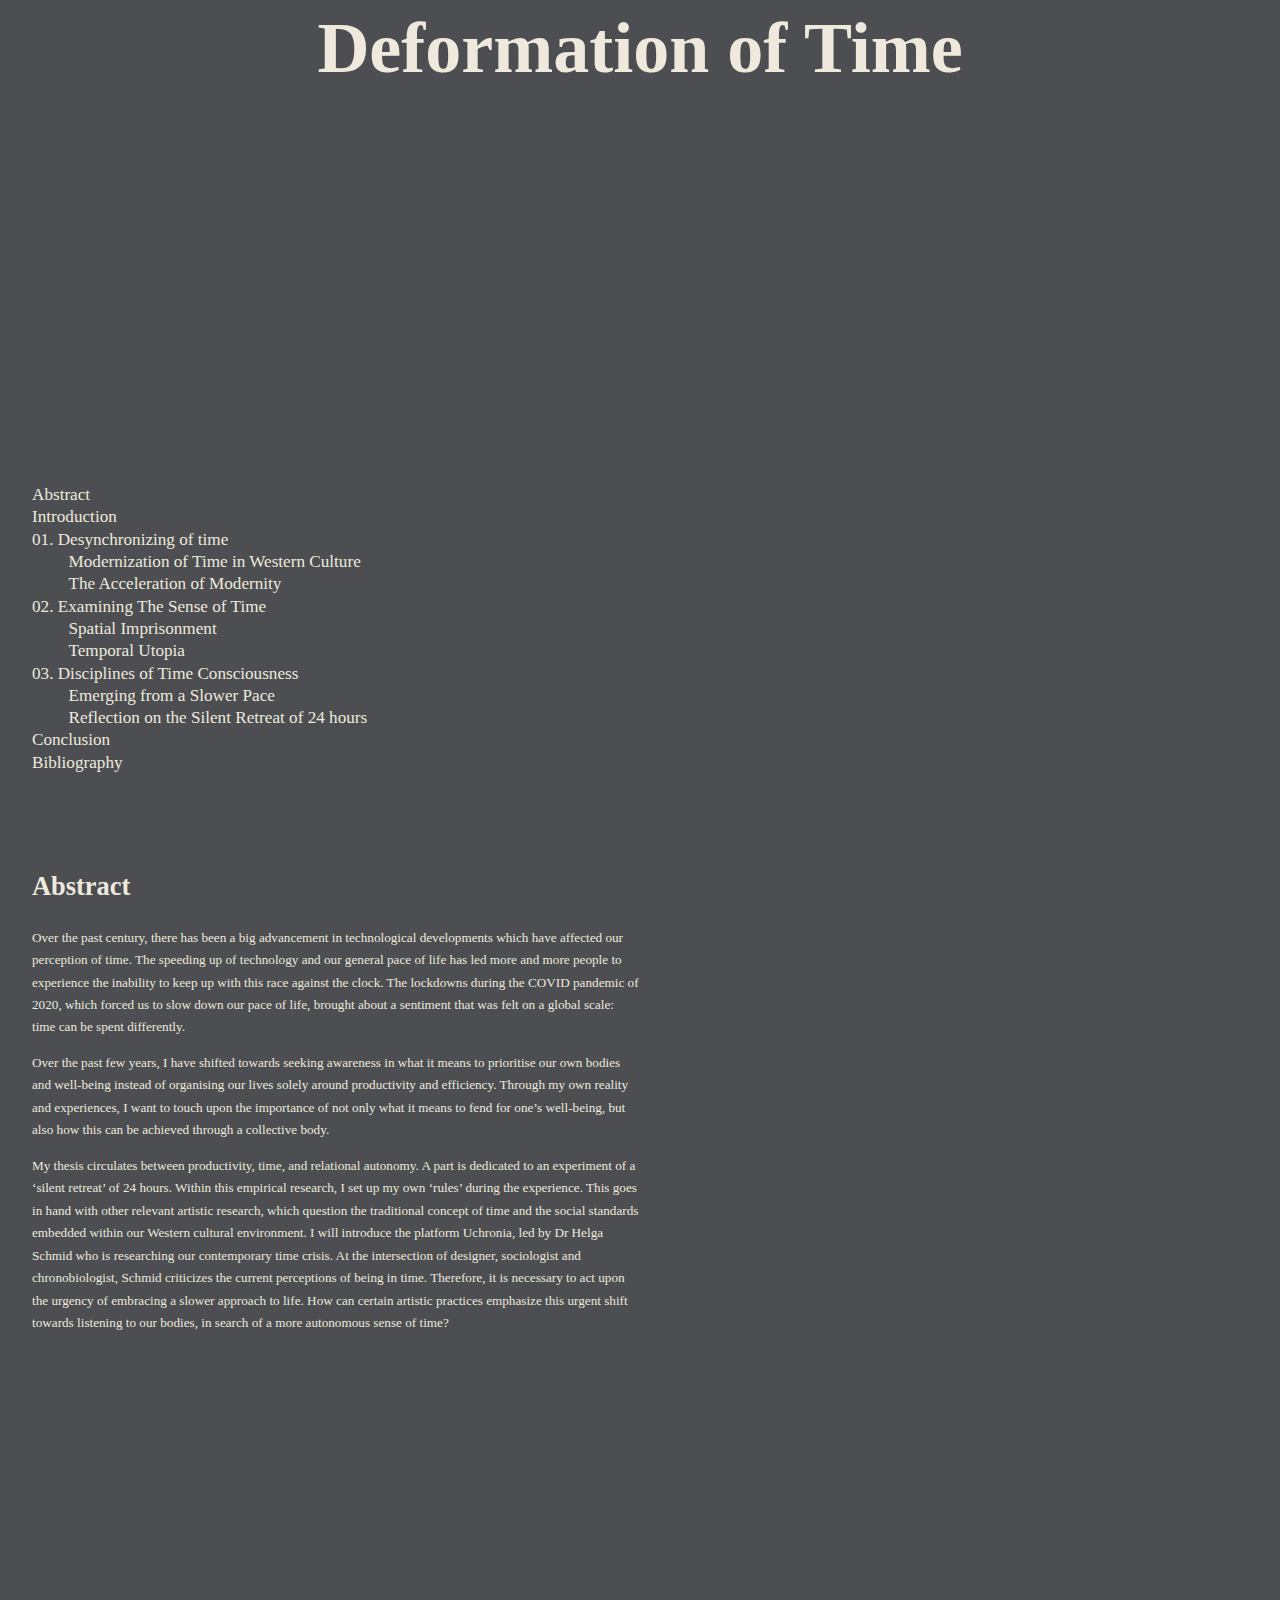
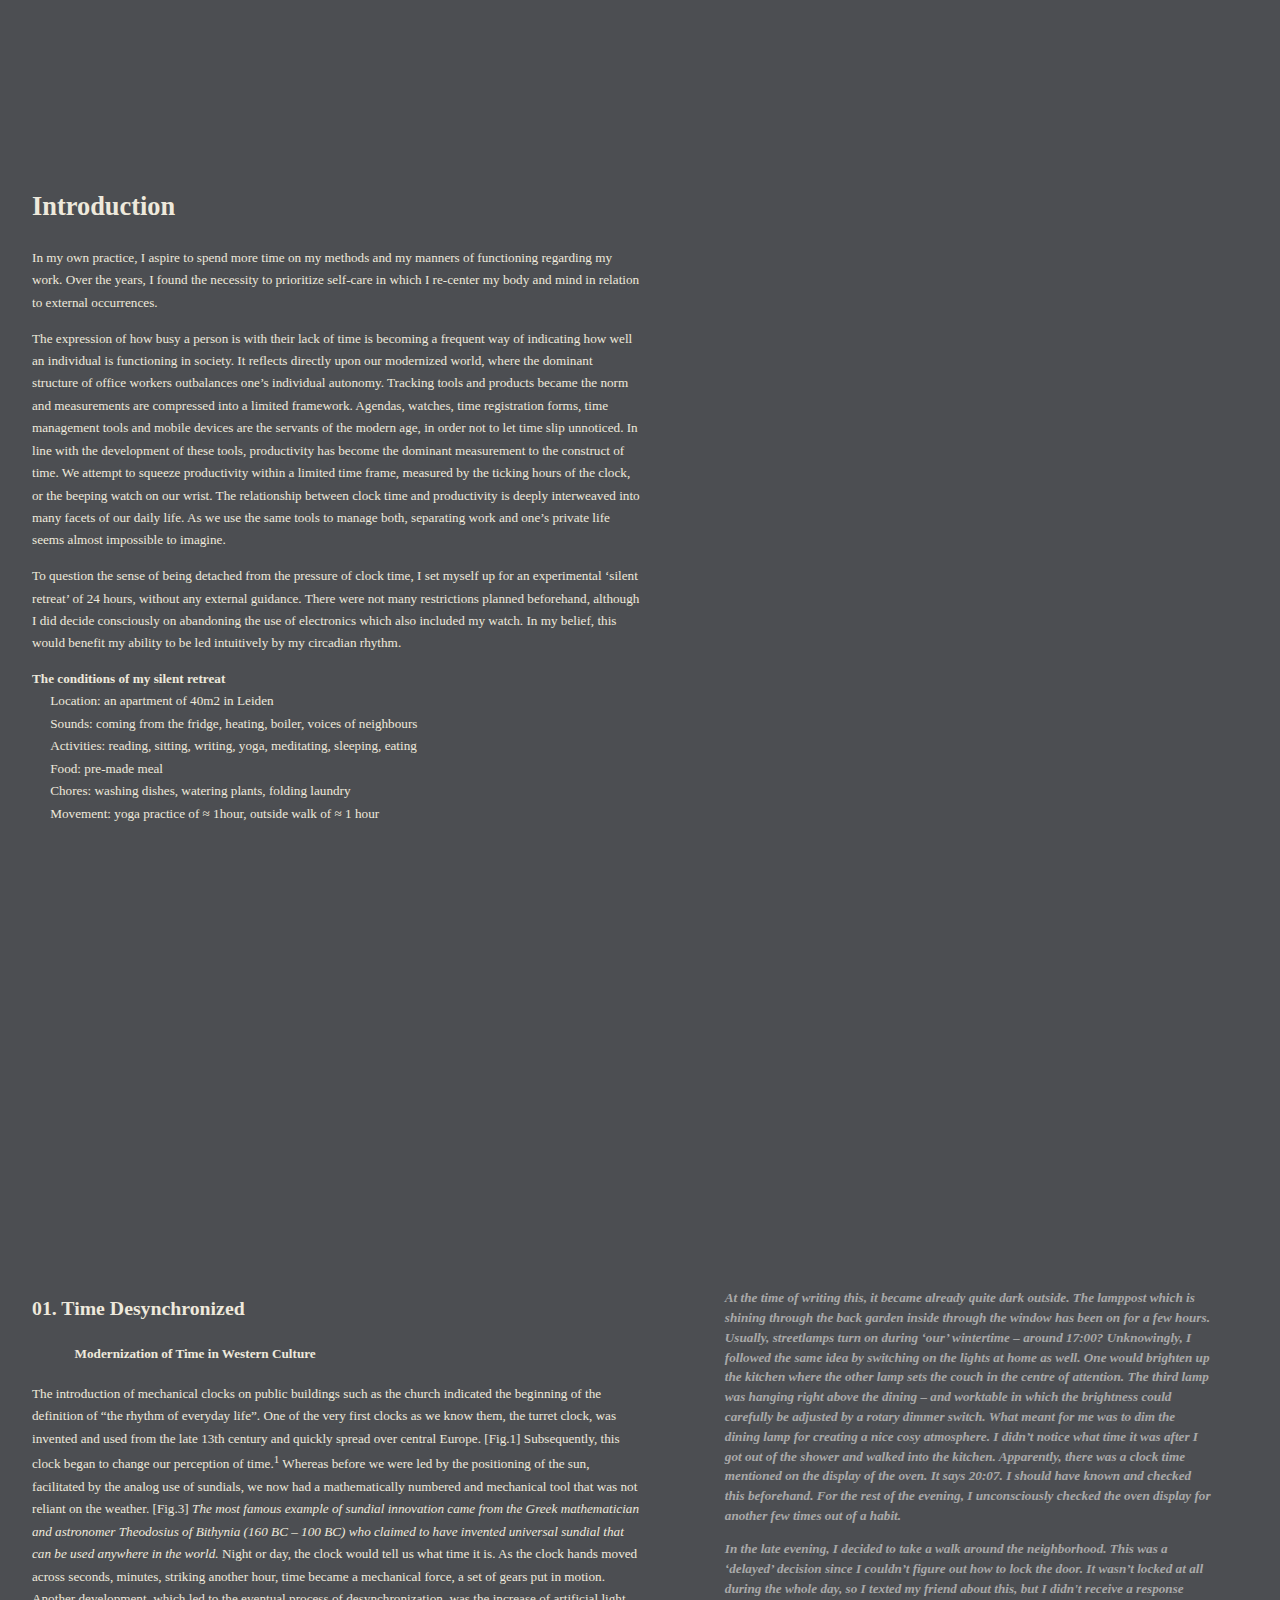
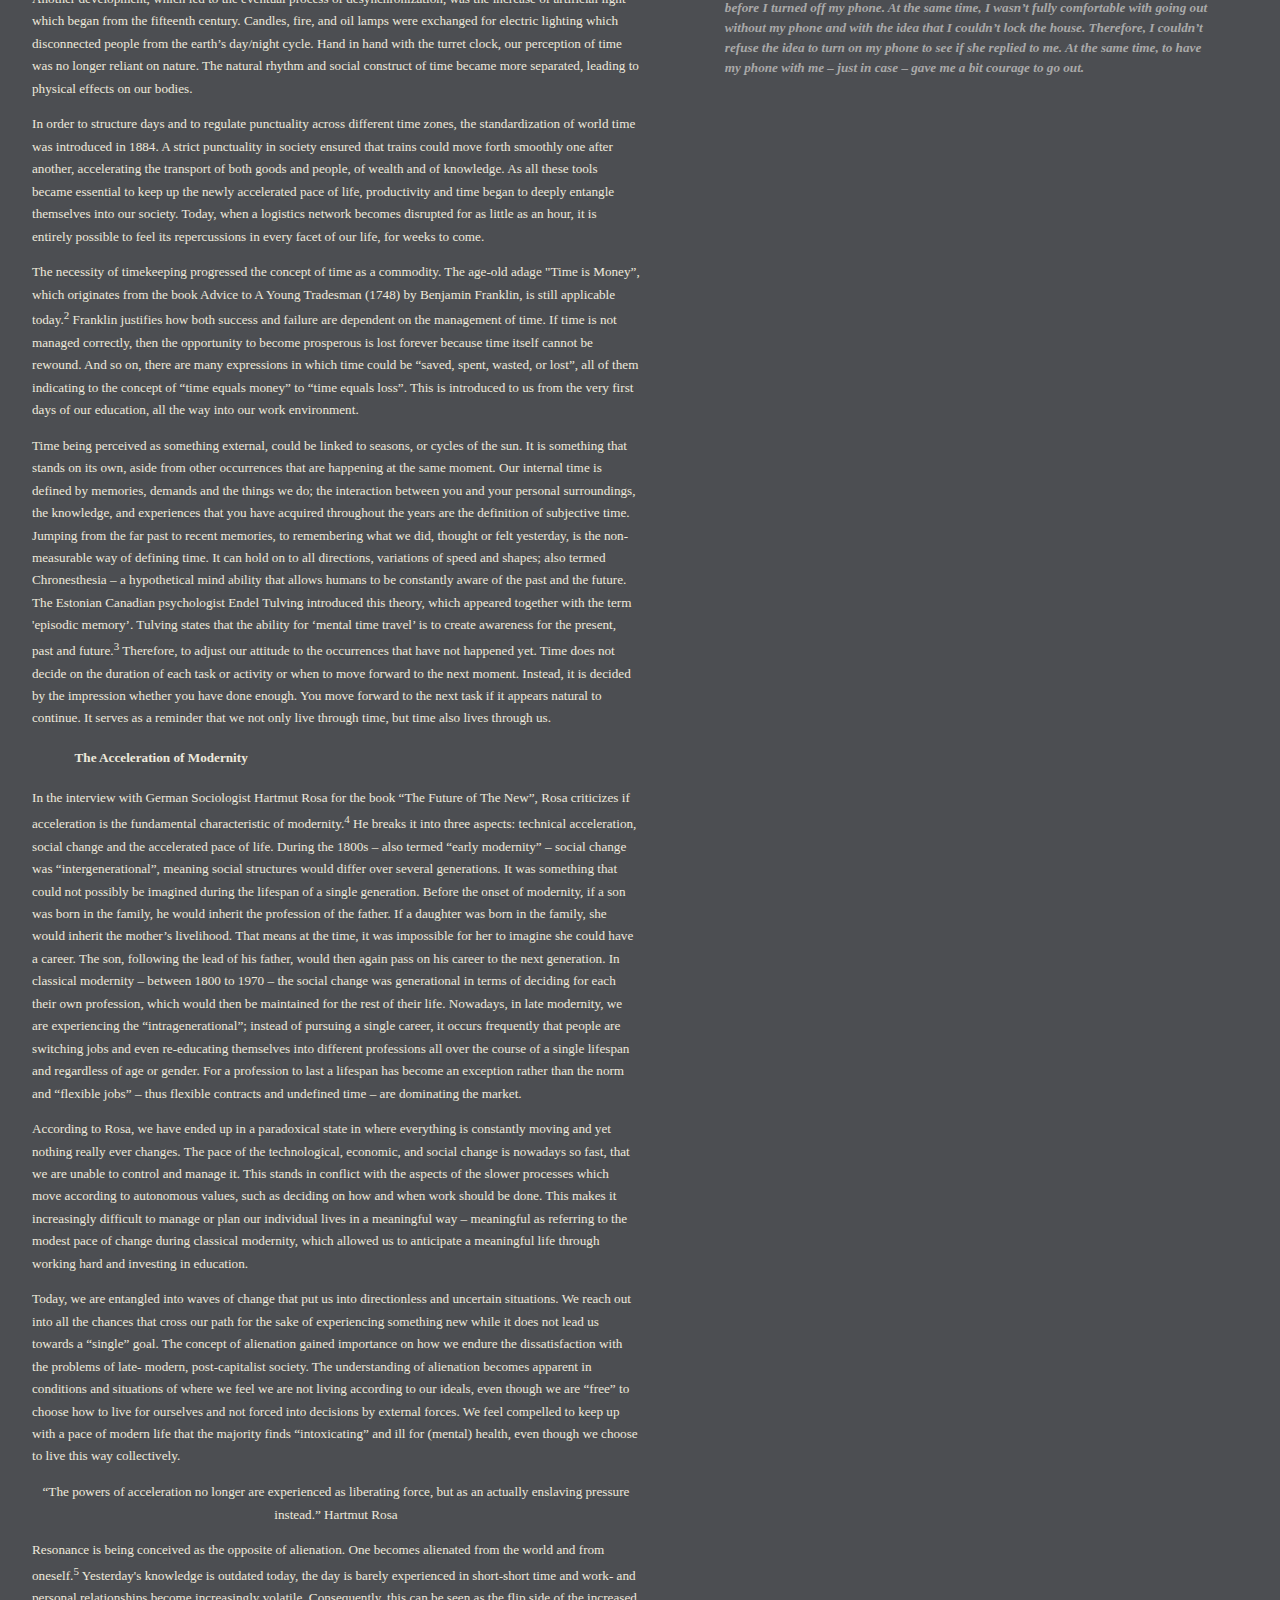
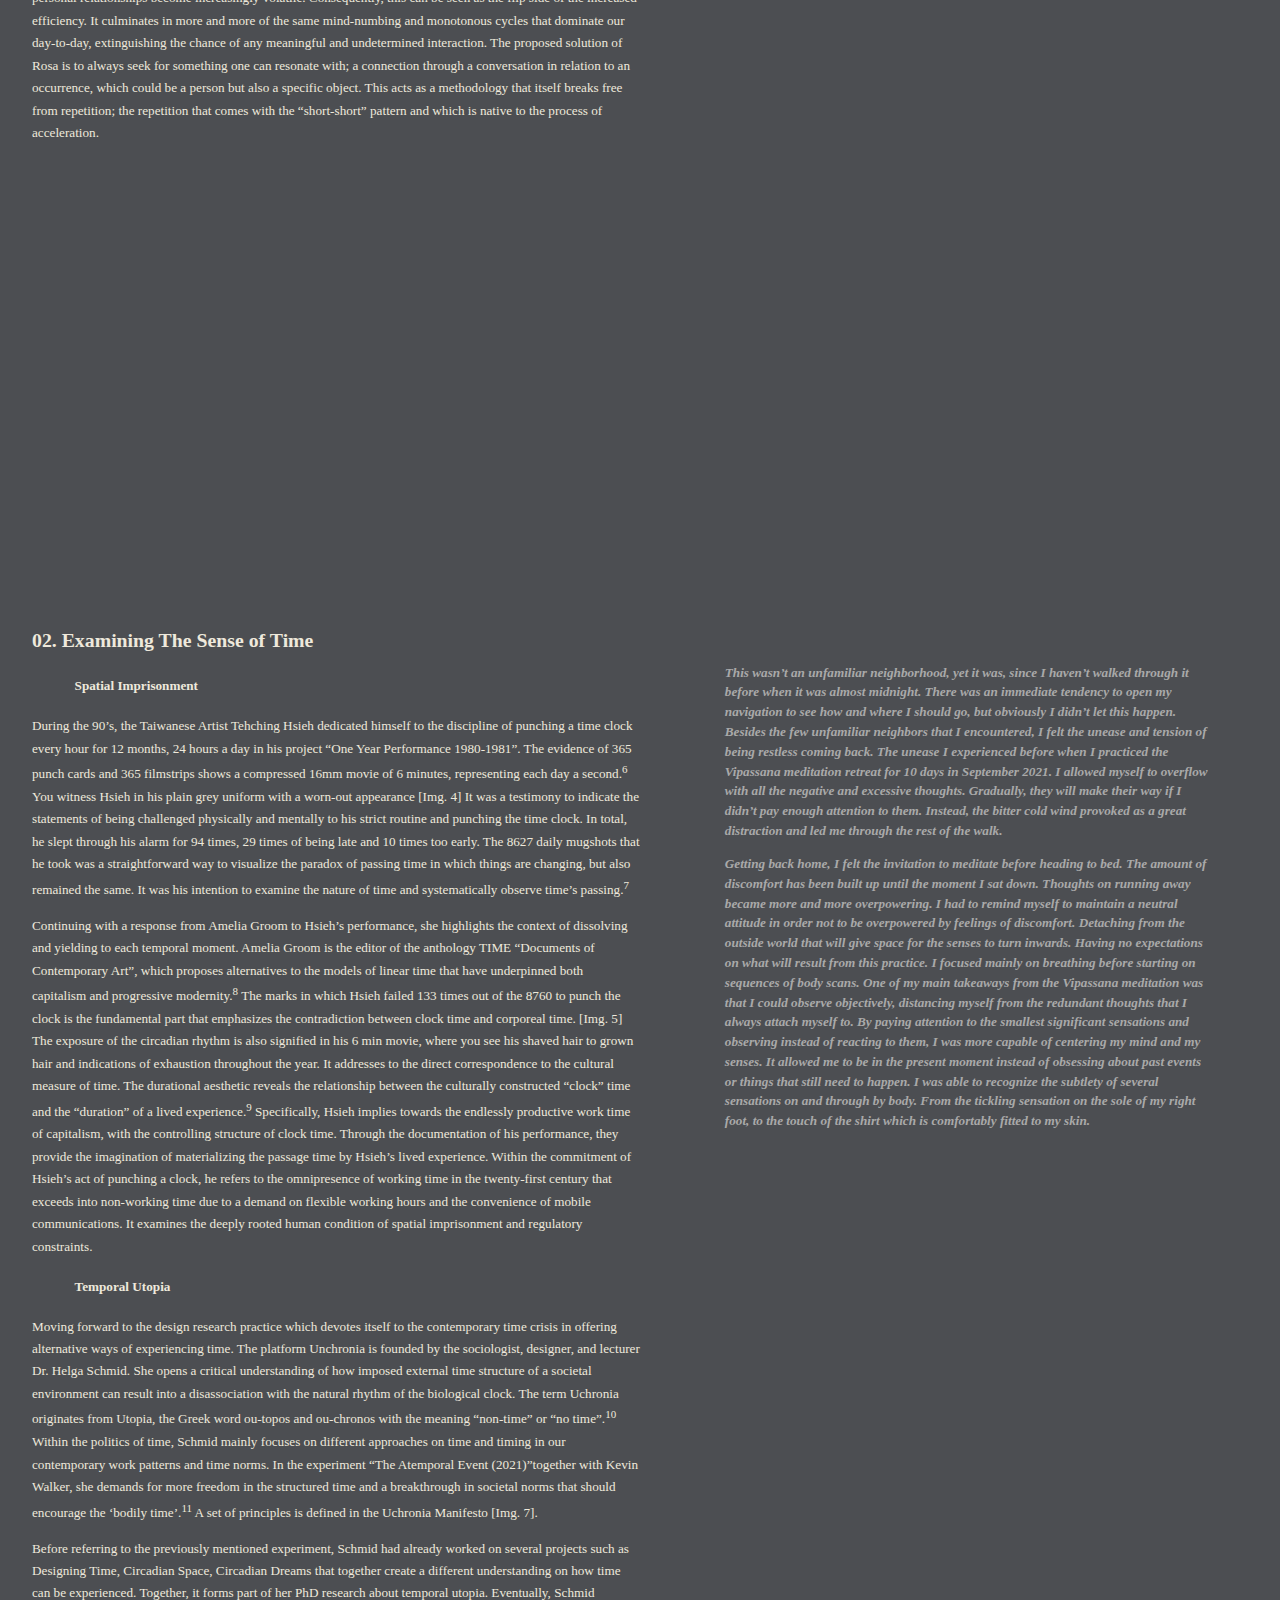
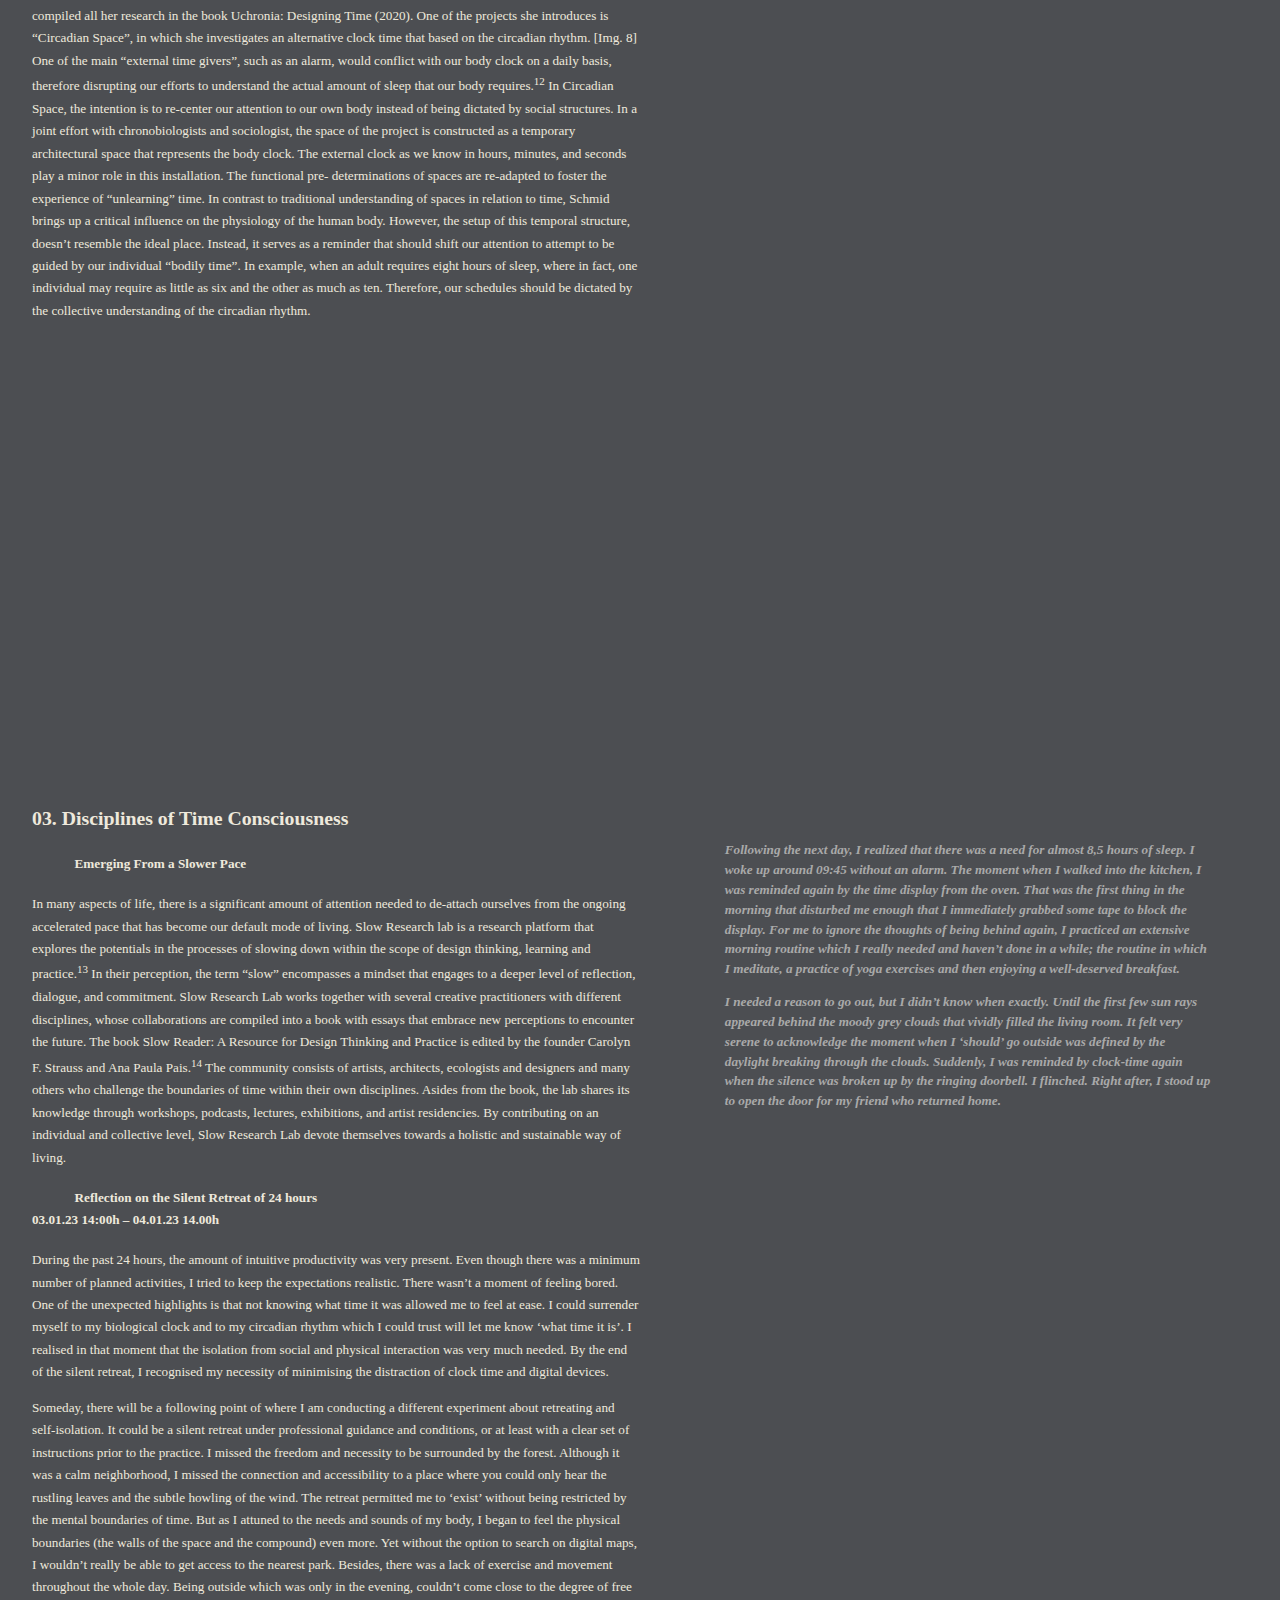
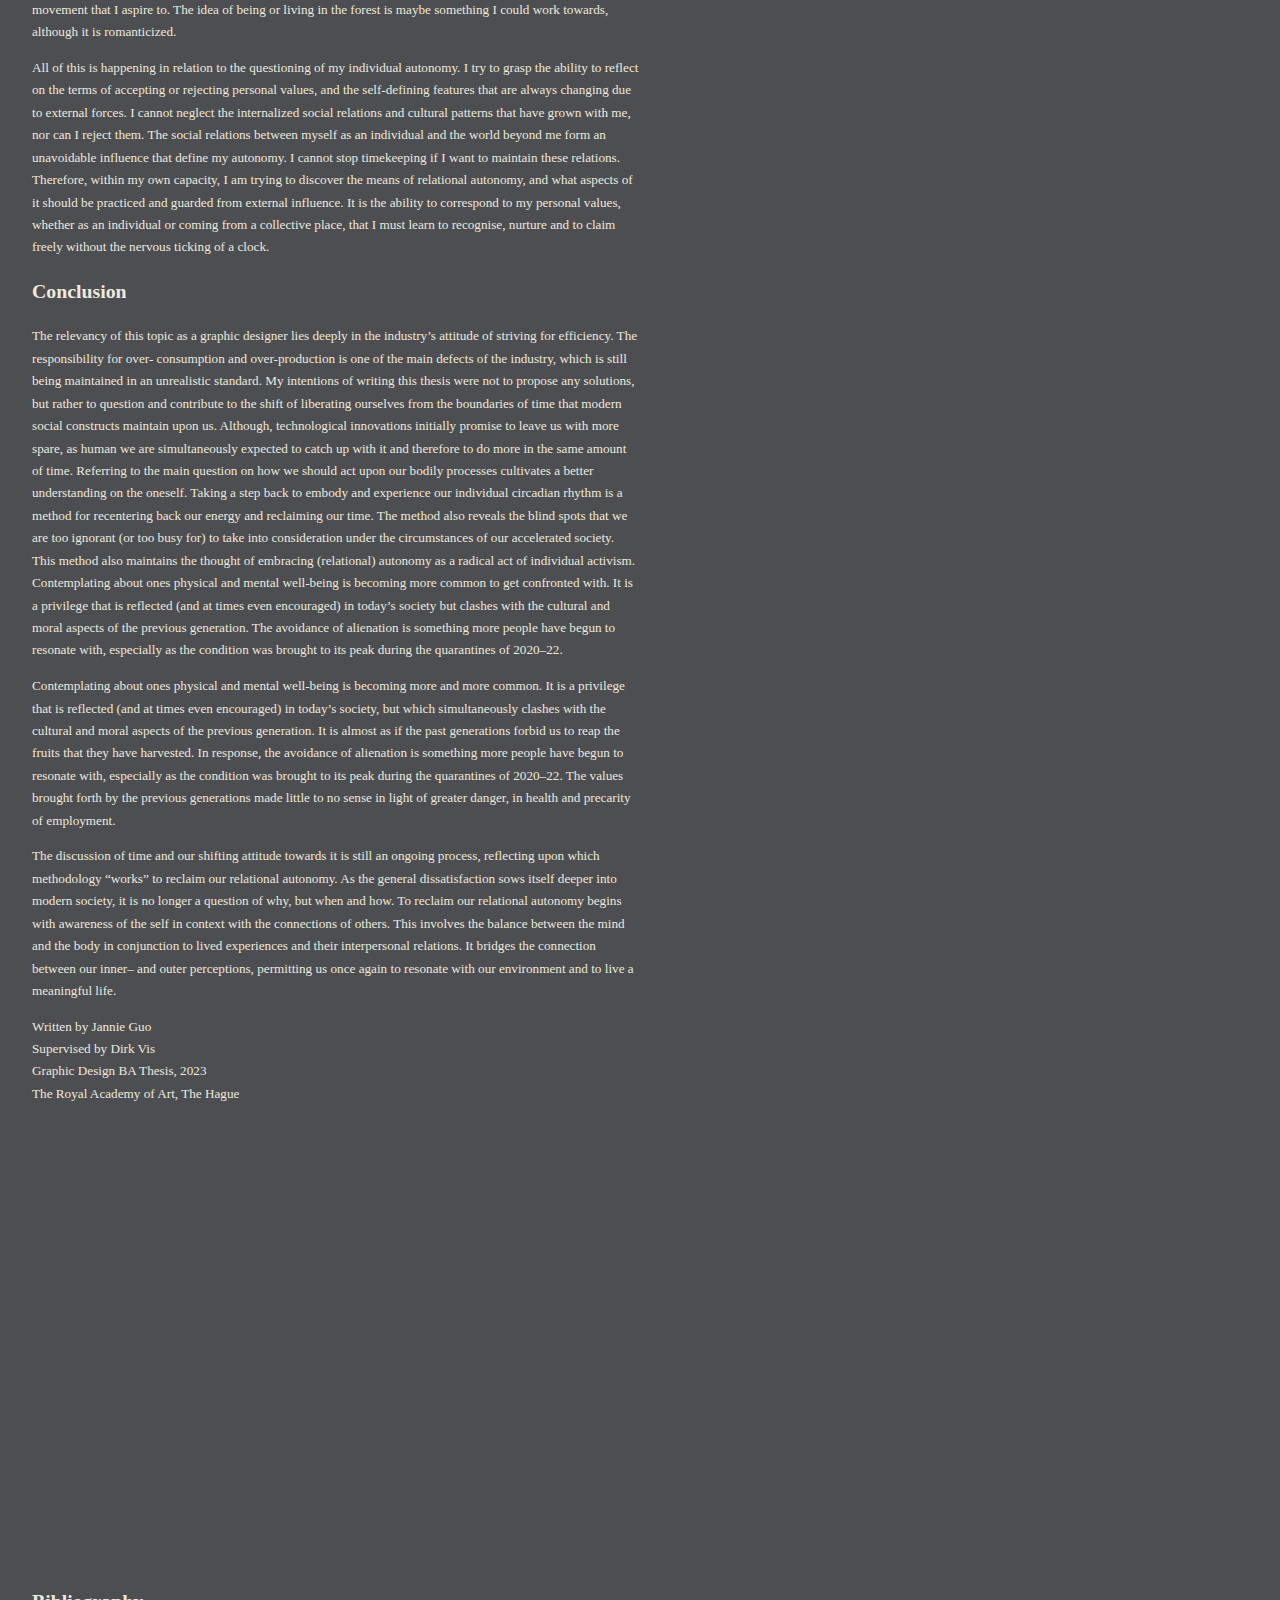
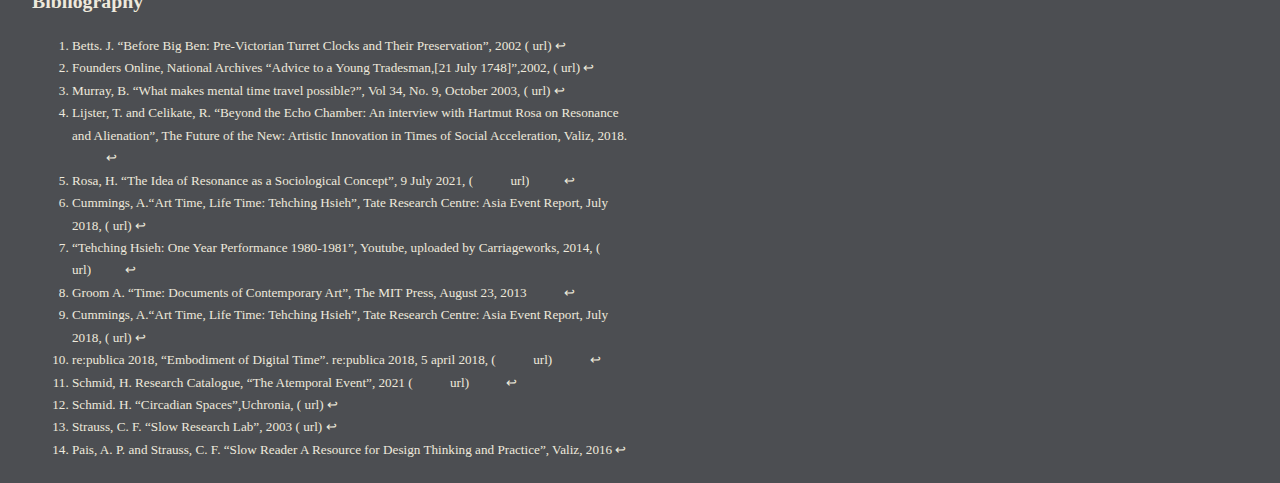
==== index.htm @ d1d06cb8 "commit" ====
<!DOCTYPE html>
<html lang="en">

<head>
	<meta charset="utf-8">
	<meta name="viewport" content="width=device-width,initial-scale=1.0">
	<link rel="icon" href="assets/images/favicon/favicon.png" sizes="32x32" />
	<title>Deformation of Time</title>
	<link rel="stylesheet" href="assets/css/normalize.css">
	<link rel="stylesheet" href="assets/css/style2.css">
	<script type="text/javascript" src="assets/js/script.js?ver=1.0" defer></script>
</head>

<body>
	<div>
		<div id="navbar" class="is-hidden closed">
			<a class="toggle"></a>
			<ul style="list-style-type:none;">
				<div id="table-of-contents">
					<div>
						<li><a href="#table-of-contents">Table of contents</a></li>
						<li><a href="#abstract">Abstract</a></li>
						<li><a href="#introduction">Introduction</a></li>
						<li><a href="#chapter-1">01. Desynchronizing of time</a></li>
						<li><a href="#chapter-2">02. Examining The Sense of Time</a></li>
						<li><a href="#chapter-3">03. Disciplines of Time Consciousness</a></li>
						<li><a href="#conclusion">Conclusion</a></li>
						<li><a href="#bibliography">Bibliography</a></li>
			</ul>
		</div>


		<div class="subsection subsection-is-main">
			<div class="title"> Deformation of Time</div>
		</div>

		<section class="section-text-block">

			<div class="subsection subsection-is-main">
				<div id="site-navigation">
					<nav>
						<ul style="list-style-type:none;">
							<div id="table-of-contents"></div>
							<li><a href="#abstract">Abstract</a></li>
							<li><a href="#introduction">Introduction</a></li>
							<li><a href="#chapter-1">01. Desynchronizing of time</a></li>
							<li><a href="#chapter-1.1">Modernization of Time in Western Culture</a></li>
							<li><a href="#chapter-1.2">The Acceleration of Modernity </a></li>
							<li><a href="#chapter-2">02. Examining The Sense of Time </a></li>
							<li><a href="#chapter-2.1">Spatial Imprisonment</a></li>
							<li><a href="#chapter-2.2">Temporal Utopia</a></li>
							<li><a href="#chapter-3">03. Disciplines of Time Consciousness</a></li>
							<li><a href="#chapter-3.1"> Emerging from a Slower Pace </a></li>
							<li><a href="#chapter-3.2">Reflection on the Silent Retreat of 24 hours </a></li>
							<li><a href="#conclusion">Conclusion</a></li>
							<li><a href="#bibliography">Bibliography</a></li>
						</ul>
					</nav>
				</div>

				<h1 id="abstract">Abstract</h1>
				<p> Over the past century, there has been a big advancement in technological developments which have
					affected our perception of time.
					The speeding up of technology and our general pace of life has led more and more people to
					experience the inability to keep up with this race against the clock.
					The lockdowns during the COVID pandemic of 2020, which forced us to slow down our pace of life,
					brought about a sentiment that was felt on a global scale: time can be spent differently.
				</p>

				<p> Over the past few years, I have shifted towards seeking awareness in what it means to prioritise our
					own bodies and well-being instead of organising our lives solely around productivity and efficiency.
					Through my own reality and experiences, I want to touch upon the importance of not only what it
					means to fend for one’s well-being, but also how this can be achieved through a collective body.
				</p>
				<p> My thesis circulates between productivity, time, and relational autonomy. A part is dedicated to an
					experiment of a ‘silent retreat’ of 24 hours. Within this empirical research, I set up my own
					‘rules’ during the experience.
					This goes in hand with other relevant artistic research, which question the traditional concept of
					time and the social standards embedded within our Western cultural environment. I will introduce the
					platform Uchronia, led by Dr Helga Schmid
					who is researching our contemporary time crisis. At the intersection of designer, sociologist and
					chronobiologist, Schmid criticizes the current perceptions of being in time. Therefore, it is
					necessary to act upon the urgency of embracing a slower approach to life.
					How can certain artistic practices emphasize this urgent shift towards listening to our bodies, in
					search of a more autonomous sense of time?
				</p>

				<h1 id="introduction" style="margin-top:50vh">Introduction</h1>
				<p> In my own practice, I aspire to spend more time on my methods and my manners of functioning
					regarding my work.
					Over the years, I found the necessity to prioritize self-care in which I re-center my body and mind
					in relation to external occurrences.
				</p>
				<p> The expression of how busy a person is with their lack of time is becoming a frequent way of
					indicating how well an individual is functioning in society.
					It reflects directly upon our modernized world, where the dominant structure of office workers
					outbalances one’s individual autonomy.
					Tracking tools and products became the norm and measurements are compressed into a limited
					framework. Agendas, watches, time registration forms, time management tools and mobile devices are
					the servants of the modern age, in order not to let time slip unnoticed.
					In line with the development of these tools, productivity has become the dominant measurement to the
					construct of time.
					We attempt to squeeze productivity within a limited time frame, measured by the ticking hours of the
					clock, or the beeping watch on our wrist.
					The relationship between clock time and productivity is deeply interweaved into many facets of our
					daily life. As we use the same tools to manage both, separating work and one’s private life seems
					almost
					impossible to imagine.
				</p>
				<p> To question the sense of being detached from the pressure of clock time, I set myself up for an
					experimental ‘silent retreat’ of 24 hours, without any external guidance.
					There were not many restrictions planned beforehand, although I did decide consciously on abandoning
					the use of electronics which also included my watch.
					In my belief, this would benefit my ability to be led intuitively by my circadian rhythm.
				</p>

				<div id="conditions"> The conditions of my silent retreat</div>
				<ul id="conditions2" style="list-style-type:none;">
					<li>Location: an apartment of 40m2 in Leiden</li>
					<li>Sounds: coming from the fridge, heating, boiler, voices of neighbours</li>
					<li>Activities: reading, sitting, writing, yoga, meditating, sleeping, eating</li>
					<li>Food: pre-made meal</li>
					<li>Chores: washing dishes, watering plants, folding laundry</li>
					<li>Movement: yoga practice of ≈ 1hour, outside walk of ≈ 1 hour </li>
				</ul style>
			</div>
	</div>
	</section>
	<section class="section-text-block order">

		<div class="subsection subsection-is-main">
			<h2 id="chapter-1">01. Time Desynchronized </h2>
			<h4 id="chapter-1.1">Modernization of Time in Western Culture</h4>
			<p>
				The introduction of mechanical clocks on public buildings such as the church
				indicated the beginning of the definition of “the rhythm of everyday life”.
				One of the very first clocks as we know them, the turret clock, was invented
				and used from the late 13th century and quickly spread over central Europe.

				<a class="to-modal-image" data-link-id="image-01" href="assets/images/image-3.jpg"
					title="Image 01">[Fig.1]</a>


				</span>Subsequently, this clock began to change our perception of time.<sup class="footnote"><a
						id="fnref-1" href="#fn-1">1</a></sup>
				Whereas before we were led by the positioning of the sun, facilitated by the
				analog use of sundials, we now had a mathematically numbered and
				mechanical tool that was not reliant on the weather.<span class="image-btn-wrapper">
					<a class="link" href="#" onclick="showImage('image-3', event)">[Fig.3]</a>
					<img id="image-3" src="assets/images/image-3.jpg" style="display:none; margin-left: 0;"
						class="image-position">
					<span class="subtext" style="font-style:italic">The most famous example of sundial innovation
						came from the Greek mathematician and astronomer Theodosius of Bithynia (160 BC – 100 BC)
						who claimed to have invented universal sundial that can be used anywhere in the
						world.</span>
				</span>Night or day, the clock
				would tell us what time it is. As the clock hands moved across seconds,
				minutes, striking another hour, time became a mechanical force, a set of
				gears put in motion. Another development, which led to the eventual process
				of desynchronization, was the increase of artificial light which began from
				the fifteenth century. Candles, fire, and oil lamps were exchanged for
				electric lighting which disconnected people from the earth’s day/night
				cycle. Hand in hand with the turret clock, our perception of time was no
				longer reliant on nature. The natural rhythm and social construct of time
				became more separated, leading to physical effects on our bodies.
			</p>

			<div data-target-id="image-01" class="modal-image is-hidden">

				<figure>

					<img src="assets/images/image-1.png" width="100%" height="auto">

					<figcaption>
						<p>[Image 01] Adam and Eve before the Tree of Knowledge (The History of the First Parents of
							Man). 1604, engraving, 27.5 x 19.7 cm. Courtesy Centraal Museum, Utrecht.</p>
					</figcaption>

				</figure>

			</div>
			<p>
				In order to structure days and to regulate punctuality across different
				time zones, the standardization of world time was introduced in 1884. A
				strict punctuality in society ensured that trains could move forth smoothly
				one after another, accelerating the transport of both goods and people, of
				wealth and of knowledge. As all these tools became essential to keep up the
				newly accelerated pace of life, productivity and time began to deeply
				entangle themselves into our society. Today, when a logistics network
				becomes disrupted for as little as an hour, it is entirely possible to feel
				its repercussions in every facet of our life, for weeks to come.
			</p>
			<p>
				The necessity of timekeeping progressed the concept of time as a
				commodity. The age-old adage "Time is Money”, which originates from the book
				Advice to A Young Tradesman (1748) by Benjamin Franklin, is still applicable
				today.<sup class="footnote"><a id="fnref-2" href="#fn-">2</a></sup>
				Franklin justifies how both success and failure are dependent on the
				management of time. If time is not managed correctly, then the opportunity
				to become prosperous is lost forever because time itself cannot be rewound.
				And so on, there are many expressions in which time could be “saved, spent,
				wasted, or lost”, all of them indicating to the concept of “time equals
				money” to “time equals loss”. This is introduced to us from the very first
				days of our education, all the way into our work environment.
			</p>
			<p>
				Time being perceived as something external, could be linked to seasons,
				or cycles of the sun. It is something that stands on its own, aside from
				other occurrences that are happening at the same moment. Our internal time
				is defined by memories, demands and the things we do; the interaction
				between you and your personal surroundings, the knowledge, and experiences
				that you have acquired throughout the years are the definition of subjective
				time. Jumping from the far past to recent memories, to remembering what we
				did, thought or felt yesterday, is the non-measurable way of defining time.
				It can hold on to all directions, variations of speed and shapes; also
				termed Chronesthesia – a hypothetical mind ability that allows humans to be
				constantly aware of the past and the future. The Estonian Canadian
				psychologist Endel Tulving introduced this theory, which appeared together
				with the term 'episodic memory’. Tulving states that the ability for ‘mental
				time travel’ is to create awareness for the present, past and future.<sup class="footnote"><a
						id="fnref-3" href="#fn-3">3</a></sup>
				Therefore, to adjust our attitude to the occurrences that have not happened
				yet. Time does not decide on the duration of each task or activity or when
				to move forward to the next moment. Instead, it is decided by the impression
				whether you have done enough. You move forward to the next task if it
				appears natural to continue. It serves as a reminder that we not only live
				through time, but time also lives through us.

			</p>
			<h4 id="chapter-1.2">The Acceleration of Modernity</h4>
			<p>
				In the interview with German Sociologist Hartmut Rosa for the book “The
				Future of The New”, Rosa criticizes if acceleration is the fundamental
				characteristic of modernity.<sup class="footnote"><a id="fnref-4" href="#fn-4">4</a></sup>
				He breaks it into three aspects: technical acceleration, social change and the
				accelerated pace of life. During the 1800s – also termed “early modernity” – social change
				was “intergenerational”, meaning social structures would differ over several
				generations. It was something that could not possibly be imagined during the
				lifespan of a single generation. Before the onset of modernity, if a son was
				born in the family, he would inherit the profession of the father. If a
				daughter was born in the family, she would inherit the mother’s livelihood.
				That means at the time, it was impossible for her to imagine she could have
				a career. The son, following the lead of his father, would then again pass
				on his career to the next generation. In classical modernity – between 1800
				to 1970 – the social change was generational in terms of deciding for each
				their own profession, which would then be maintained for the rest of their
				life. Nowadays, in late modernity, we are experiencing the
				“intragenerational”; instead of pursuing a single career, it occurs
				frequently that people are switching jobs and even re-educating themselves
				into different professions all over the course of a single lifespan and
				regardless of age or gender. For a profession to last a lifespan has become
				an exception rather than the norm and “flexible jobs” – thus flexible
				contracts and undefined time – are dominating the market.
			</p>
			<p>
				According to Rosa, we have ended up in a paradoxical state in where
				everything is constantly moving and yet nothing really ever changes. The
				pace of the technological, economic, and social change is nowadays so fast,
				that we are unable to control and manage it. This stands in conflict with
				the aspects of the slower processes which move according to autonomous
				values, such as deciding on how and when work should be done. This makes it
				increasingly difficult to manage or plan our individual lives in a
				meaningful way – meaningful as referring to the modest pace of change during
				classical modernity, which allowed us to anticipate a meaningful life
				through working hard and investing in education.
			</p>
			<p>
				Today, we are entangled into waves of change that put us into
				directionless and uncertain situations. We reach out into all the chances
				that cross our path for the sake of experiencing something new while it does
				not lead us towards a “single” goal. The concept of alienation gained
				importance on how we endure the dissatisfaction with the problems of late-
				modern, post-capitalist society. The understanding of alienation becomes
				apparent in conditions and situations of where we feel we are not living
				according to our ideals, even though we are “free” to choose how to live for
				ourselves and not forced into decisions by external forces. We feel
				compelled to keep up with a pace of modern life that the majority finds
				“intoxicating” and ill for (mental) health, even though we choose to live
				this way collectively.
			</p>
			<p>
				<center>
					“The powers of acceleration no longer are experienced as liberating force,
					but as an actually enslaving pressure instead.”
					Hartmut Rosa
			</p>
			</center>
			<p>
				Resonance is being conceived as the opposite of alienation. One becomes
				alienated from the world and from oneself.<sup class="footnote"><a id="fnref-5" href="#fn-5">5</a></sup>
				Yesterday's knowledge is outdated today, the day is barely experienced in
				short-short time and work- and personal relationships become increasingly volatile.
				Consequently, this can be seen as the flip side of the increased efficiency.
				It culminates in more and more of the same mind-numbing and monotonous cycles that dominate our
				day-to-day, extinguishing the chance of any meaningful and undetermined
				interaction. The proposed solution of Rosa is to always seek for something
				one can resonate with; a connection through a conversation in relation to an
				occurrence, which could be a person but also a specific object. This acts as
				a methodology that itself breaks free from repetition; the repetition that
				comes with the “short-short” pattern and which is native to the process of
				acceleration.
			</p>
		</div>

		<div class="subsection subsection-is-journal">
			<h2 id="journal-1"></h2>
			<p>
				At the time of writing this, it became already quite dark outside. The
				lamppost which is shining through the back garden inside through the window
				has been on for a few hours. Usually, streetlamps turn on during ‘our’
				wintertime – around 17:00? Unknowingly, I followed the same idea by
				switching on the lights at home as well. One would brighten up the kitchen
				where the other lamp sets the couch in the centre of attention. The third
				lamp was hanging right above the dining – and worktable in which the
				brightness could carefully be adjusted by a rotary dimmer switch. What meant
				for me was to dim the dining lamp for creating a nice cosy atmosphere. I
				didn’t notice what time it was after I got out of the shower and walked into
				the kitchen. Apparently, there was a clock time mentioned on the display of
				the oven. It says 20:07. I should have known and checked this beforehand.
				For the rest of the evening, I unconsciously checked the oven display for
				another few times out of a habit.
			</p>
			<p>
				In the late evening, I decided to take a walk around the neighborhood. This
				was a ‘delayed’ decision since I couldn’t figure out how to lock the door.
				It wasn’t locked at all during the whole day, so I texted my friend about
				this, but I didn't receive a response before I turned off my phone. At the
				same time, I wasn’t fully comfortable with going out without my phone and
				with the idea that I couldn’t lock the house. Therefore, I couldn’t refuse
				the idea to turn on my phone to see if she replied to me. At the same time,
				to have my phone with me – just in case – gave me a bit courage to go out.
			</p>
		</div>
	</section>

	<!-- description
						[Image 1] Iron turret clock with verse escapement. Cockle-shell punch-marks on top surface of the center bar of frame. Attributed to Tennant, Leonard. 1600 – 1620, England. 
						[Image 2] A modern striking turret clock movement, mounted in a clock tower. Clock faces on all four sides of the tower are driven by a shaft from the movement below.
						[Image 3] The most famous example of sundial innovation came from the Greek mathematician and astronomer Theodosius of Bithynia (160 BC – 100 BC) who claimed to have invented universal sundial that can be used anywhere in the world.
						[Image 4] Tehching Hsieh – One Year Performance 1980-1981.
						[Image 5] Tehching Hsieh – One Year Performance 1980-1981, Missed Punches, Paper, 8,5 x 11inch, 1981.
						[Image 6] Tehching Hsieh – One Year Performance 1980-1981.
						[Image 7] Uchronia Manifesto, Dr. Helga Schmid, 2018.
						[Image 8] Circadian Space, a research on how a certain space with different ways of structuring ‘clock time’ can directs human behavior for the improvement of health, happiness, and productivity, 2019.
						[Image 9] Circadian Space, 2019
					-->



	<section class="section-text-block">

		<div class="subsection subsection-is-main">
			<h2 id="chapter-2">02. Examining The Sense of Time </h2>
			<h4 id="chapter-2.1">Spatial Imprisonment</h4>
			<p>
				During the 90’s, the Taiwanese Artist Tehching Hsieh dedicated himself to
				the discipline of punching a time clock every hour for 12 months, 24 hours a
				day in his project “One Year Performance 1980-1981”. The evidence of 365
				punch cards and 365 filmstrips shows a compressed 16mm movie of 6 minutes,
				representing each day a second.<sup class="footnote"><a id="fnref-6" href="#fn-6">6</a></sup>
				You witness Hsieh in his plain grey uniform with a worn-out appearance [Img. 4]
				It was a testimony to indicate the statements of being challenged physically and
				mentally to his strict routine and punching the time clock. In total, he slept through
				his alarm for 94 times, 29 times of being late and 10 times too early. The 8627 daily
				mugshots that he took was a straightforward way to visualize the paradox of
				passing time in which things are changing, but also remained the same. It
				was his intention to examine the nature of time and systematically observe
				time’s passing.<sup class="footnote"><a id="fnref-7" href="#fn-7">7</a></sup>
			</p>
			<p>
				Continuing with a response from Amelia Groom to Hsieh’s performance, she
				highlights the context of dissolving and yielding to each temporal moment.
				Amelia Groom is the editor of the anthology TIME “Documents of Contemporary
				Art”, which proposes alternatives to the models of linear time that have
				underpinned both capitalism and progressive modernity.<sup class="footnote"><a id="fnref-8"
						href="#fn-8">8</a></sup>
				The marks in which Hsieh failed 133 times out of the 8760 to punch the clock is the fundamental
				part that emphasizes the contradiction between clock time and corporeal
				time. [Img. 5] The exposure of the circadian rhythm is also signified in his
				6 min movie, where you see his shaved hair to grown hair and indications of
				exhaustion throughout the year. It addresses to the direct correspondence to
				the cultural measure of time. The durational aesthetic reveals the
				relationship between the culturally constructed “clock” time and the
				“duration” of a lived experience.<sup class="footnote"><a id="fnref-9" href="#fn-9">9</a></sup>
				Specifically, Hsieh implies towards the endlessly productive work time of capitalism,
				with the controlling structure of clock time. Through the documentation of his performance,
				they provide the imagination of materializing the passage time by Hsieh’s lived
				experience. Within the commitment of Hsieh’s act of punching a clock, he
				refers to the omnipresence of working time in the twenty-first century that
				exceeds into non-working time due to a demand on flexible working hours and
				the convenience of mobile communications. It examines the deeply rooted
				human condition of spatial imprisonment and regulatory constraints.
			</p>

			<h4 id="chapter-2.2">Temporal Utopia</h4>
			<p>Moving forward to the design research practice which devotes itself to the
				contemporary time crisis in offering alternative ways of experiencing time.
				The platform Unchronia is founded by the sociologist, designer, and lecturer
				Dr. Helga Schmid. She opens a critical understanding of how imposed external
				time structure of a societal environment can result into a disassociation
				with the natural rhythm of the biological clock. The term Uchronia
				originates from Utopia, the Greek word ou-topos and ou-chronos with the
				meaning “non-time” or “no time”.<sup class="footnote"><a id="fnref-10" href="#fn-10">10</a></sup>
				Within the politics of time, Schmid mainly focuses on different approaches on time
				and timing in our contemporary work patterns and time norms. In the experiment
				“The Atemporal Event (2021)”together with Kevin Walker, she demands for more
				freedom in the structured time and a breakthrough in societal norms that should
				encourage the ‘bodily time’.<sup class="footnote"><a id="fnref-11" href="#fn-11">11</a></sup>
				A set of principles is defined in the Uchronia Manifesto [Img. 7].
			</p>
			<p>
				Before referring to the previously mentioned experiment, Schmid
				had already worked on several projects such as Designing Time, Circadian
				Space, Circadian Dreams that together create a different understanding on
				how time can be experienced. Together, it forms part of her PhD research
				about temporal utopia. Eventually, Schmid compiled all her research in the
				book Uchronia: Designing Time (2020). One of the projects she introduces is
				“Circadian Space”, in which she investigates an alternative clock time that
				based on the circadian rhythm. [Img. 8] One of the main “external time
				givers”, such as an alarm, would conflict with our body clock on a daily
				basis, therefore disrupting our efforts to understand the actual amount of
				sleep that our body requires.<sup class="footnote"><a id="fnref-12" href="#fn-12">12</a></sup>
				In Circadian Space, the intention is to re-center our attention to our own body
				instead of being dictated by social structures. In a joint effort with chronobiologists
				and sociologist, the space of the project is constructed as a temporary architectural
				space that represents the body clock. The external clock as we know in hours, minutes,
				and seconds play a minor role in this installation. The functional pre-
				determinations of spaces are re-adapted to foster the experience of
				“unlearning” time. In contrast to traditional understanding of spaces in
				relation to time, Schmid brings up a critical influence on the physiology of
				the human body. However, the setup of this temporal structure, doesn’t
				resemble the ideal place. Instead, it serves as a reminder that should shift
				our attention to attempt to be guided by our individual “bodily time”. In
				example, when an adult requires eight hours of sleep, where in fact, one
				individual may require as little as six and the other as much as ten.
				Therefore, our schedules should be dictated by the collective understanding
				of the circadian rhythm.
			</p>
		</div>


		<div class="subsection subsection-is-journal">
			<h4>&nbsp;</h4>
			<p>
				This wasn’t an unfamiliar neighborhood, yet it was, since I haven’t walked
				through it before when it was almost midnight. There was an immediate
				tendency to open my navigation to see how and where I should go, but
				obviously I didn’t let this happen. Besides the few unfamiliar neighbors
				that I encountered, I felt the unease and tension of being restless coming
				back. The unease I experienced before when I practiced the Vipassana
				meditation retreat for 10 days in September 2021. I allowed myself to
				overflow with all the negative and excessive thoughts. Gradually, they will
				make their way if I didn’t pay enough attention to them. Instead, the bitter
				cold wind provoked as a great distraction and led me through the rest of the
				walk.
			</p>
			<p>
				Getting back home, I felt the invitation to meditate before heading to bed.
				The amount of discomfort has been built up until the moment I sat down.
				Thoughts on running away became more and more overpowering. I had to remind
				myself to maintain a neutral attitude in order not to be overpowered by
				feelings of discomfort. Detaching from the outside world that will give
				space for the senses to turn inwards. Having no expectations on what will
				result from this practice. I focused mainly on breathing before starting on
				sequences of body scans. One of my main takeaways from the Vipassana
				meditation was that I could observe objectively, distancing myself from the
				redundant thoughts that I always attach myself to. By paying attention to
				the smallest significant sensations and observing instead of reacting to
				them, I was more capable of centering my mind and my senses. It allowed me
				to be in the present moment instead of obsessing about past events or things
				that still need to happen. I was able to recognize the subtlety of several
				sensations on and through by body. From the tickling sensation on the sole
				of my right foot, to the touch of the shirt which is comfortably fitted to
				my skin.
			</p>
		</div>
	</section>

	<section class="section-text-block">
		<div class="subsection subsection-is-main">
			<h2 id="chapter-3">03. Disciplines of Time Consciousness </h2>
			<h4 id="chapter-3.1">Emerging From a Slower Pace</h4>
			<p> In many aspects of life, there is a significant amount of attention needed
				to de-attach ourselves from the ongoing accelerated pace that has become our
				default mode of living. Slow Research lab is a research platform that
				explores the potentials in the processes of slowing down within the scope of
				design thinking, learning and practice.<sup class="footnote"><a id="fnref-13" href="#fn-13">13</a></sup>
				In their perception, the term “slow” encompasses a mindset that engages to a deeper
				level of reflection, dialogue, and commitment. Slow Research Lab works together with several
				creative practitioners with different disciplines, whose collaborations are
				compiled into a book with essays that embrace new perceptions to encounter
				the future. The book Slow Reader: A Resource for Design Thinking and
				Practice is edited by the founder Carolyn F. Strauss and Ana Paula Pais.<sup class="footnote"><a
						id="fnref-14" href="#fn-14">14</a></sup>
				The community consists of artists, architects, ecologists and designers and
				many others who challenge the boundaries of time within their own
				disciplines. Asides from the book, the lab shares its knowledge through
				workshops, podcasts, lectures, exhibitions, and artist residencies. By
				contributing on an individual and collective level, Slow Research Lab devote
				themselves towards a holistic and sustainable way of living.
			</p>
			<h4 id="chapter-3.2">Reflection on the Silent Retreat of 24 hours
				<br>03.01.23 14:00h – 04.01.23 14.00h</br>
			</h4>
			<p> During the past 24 hours, the amount of intuitive productivity was very
				present. Even though there was a minimum number of planned activities, I
				tried to keep the expectations realistic. There wasn’t a moment of feeling
				bored. One of the unexpected highlights is that not knowing what time it was
				allowed me to feel at ease. I could surrender myself to my biological clock
				and to my circadian rhythm which I could trust will let me know ‘what time
				it is’. I realised in that moment that the isolation from social and
				physical interaction was very much needed. By the end of the silent retreat,
				I recognised my necessity of minimising the distraction of clock time and
				digital devices.
			</p>
			<p>
				Someday, there will be a following point of where I am conducting a
				different experiment about retreating and self-isolation. It could be a
				silent retreat under professional guidance and conditions, or at least with
				a clear set of instructions prior to the practice. I missed the freedom and
				necessity to be surrounded by the forest. Although it was a calm
				neighborhood, I missed the connection and accessibility to a place where you
				could only hear the rustling leaves and the subtle howling of the wind. The
				retreat permitted me to ‘exist’ without being restricted by the mental
				boundaries of time. But as I attuned to the needs and sounds of my body, I
				began to feel the physical boundaries (the walls of the space and the
				compound) even more. Yet without the option to search on digital maps, I
				wouldn’t really be able to get access to the nearest park. Besides, there
				was a lack of exercise and movement throughout the whole day. Being outside
				which was only in the evening, couldn’t come close to the degree of free
				movement that I aspire to. The idea of being or living in the forest is
				maybe something I could work towards, although it is romanticized.
			</p>
			<p> All of this is happening in relation to the questioning of my individual
				autonomy. I try to grasp the ability to reflect on the terms of accepting or
				rejecting personal values, and the self-defining features that are always
				changing due to external forces. I cannot neglect the internalized social
				relations and cultural patterns that have grown with me, nor can I reject
				them. The social relations between myself as an individual and the world
				beyond me form an unavoidable influence that define my autonomy. I cannot
				stop timekeeping if I want to maintain these relations. Therefore, within my
				own capacity, I am trying to discover the means of relational autonomy, and
				what aspects of it should be practiced and guarded from external influence.
				It is the ability to correspond to my personal values, whether as an
				individual or coming from a collective place, that I must learn to
				recognise, nurture and to claim freely without the nervous ticking of a
				clock.
			</p>
			<h2 id="conclusion">Conclusion</h2>
			<p>
				The relevancy of this topic as a graphic designer lies deeply in the
				industry’s attitude of striving for efficiency. The responsibility for over-
				consumption and over-production is one of the main defects of the industry,
				which is still being maintained in an unrealistic standard. My intentions of
				writing this thesis were not to propose any solutions, but rather to
				question and contribute to the shift of liberating ourselves from the
				boundaries of time that modern social constructs maintain upon us. Although,
				technological innovations initially promise to leave us with more spare, as
				human we are simultaneously expected to catch up with it and therefore to do
				more in the same amount of time. Referring to the main question on how we
				should act upon our bodily processes cultivates a better understanding on
				the oneself. Taking a step back to embody and experience our individual
				circadian rhythm is a method for recentering back our energy and reclaiming
				our time. The method also reveals the blind spots that we are too ignorant
				(or too busy for) to take into consideration under the circumstances of our
				accelerated society. This method also maintains the thought of embracing
				(relational) autonomy as a radical act of individual activism.
				Contemplating about ones physical and mental well-being is becoming more
				common to get confronted with. It is a privilege that is reflected (and at
				times even encouraged) in today’s society but clashes with the cultural and
				moral aspects of the previous generation. The avoidance of alienation is
				something more people have begun to resonate with, especially as the
				condition was brought to its peak during the quarantines of 2020–22.
			</p>
			<p> Contemplating about ones physical and mental well-being is becoming more
				and more common. It is a privilege that is reflected (and at times even
				encouraged) in today’s society, but which simultaneously clashes with the
				cultural and moral aspects of the previous generation. It is almost as if
				the past generations forbid us to reap the fruits that they have harvested.
				In response, the avoidance of alienation is something more people have begun
				to resonate with, especially as the condition was brought to its peak during
				the quarantines of 2020–22. The values brought forth by the previous
				generations made little to no sense in light of greater danger, in health
				and precarity of employment.
			</p>
			<p> The discussion of time and our shifting attitude towards it is still an
				ongoing process, reflecting upon which methodology “works” to reclaim our
				relational autonomy. As the general dissatisfaction sows itself deeper into
				modern society, it is no longer a question of why, but when and how. To
				reclaim our relational autonomy begins with awareness of the self in context
				with the connections of others. This involves the balance between the mind
				and the body in conjunction to lived experiences and their interpersonal
				relations. It bridges the connection between our inner– and outer
				perceptions, permitting us once again to resonate with our environment and
				to live a meaningful life.
			</p>


			<p>
				Written by Jannie Guo<br>
				Supervised by Dirk Vis<br>
				Graphic Design BA Thesis, 2023<br>
				The Royal Academy of Art, The Hague<br>
			</p>

		</div>

		<div class="subsection subsection-is-journal">
			<h4>&nbsp;</h4>
			<p>Following the next day, I realized that there was a need for almost 8,5
				hours of sleep. I woke up around 09:45 without an alarm. The moment when I
				walked into the kitchen, I was reminded again by the time display from the
				oven. That was the first thing in the morning that disturbed me enough that
				I immediately grabbed some tape to block the display. For me to ignore the
				thoughts of being behind again, I practiced an extensive morning routine
				which I really needed and haven’t done in a while; the routine in which I
				meditate, a practice of yoga exercises and then enjoying a well-deserved
				breakfast.
			</p>
			<p>
				I needed a reason to go out, but I didn’t know when exactly. Until the first
				few sun rays appeared behind the moody grey clouds that vividly filled the
				living room. It felt very serene to acknowledge the moment when I ‘should’
				go outside was defined by the daylight breaking through the clouds.
				Suddenly, I was reminded by clock-time again when the silence was broken up
				by the ringing doorbell. I flinched. Right after, I stood up to open the
				door for my friend who returned home.
			</p>
		</div>


	</section>

	<section class="section-text-block">
		<div class="subsection subsection-is-main">
			<h2 id="bibliography">Bibliography</h2>
			<ol class="footnotes-list">
				<li id="fn-1" value="1">
					Betts. J. “Before Big Ben: Pre-Victorian Turret Clocks and Their Preservation”, 2002
					<span>(<a
							href="www.buildingconservation.com/articles/bigben/bigben.html#:~:text=According%20to%20all%20the%20best,in%20the%20late%2013th%20century">
							url</a>)</span>
					<span class="footnotereverse"><a href="#fnref-1">↩</a></span>
				</li>
				<li id="fn-2" value="2">
					Founders Online, National Archives “Advice to a Young Tradesman,[21 July 1748]”,2002,
					<span>(<a href="https://founders.archives.gov/documents/Franklin/01-03-02-0130">
							url</a>)</span>
					<span class="footnotereverse"><a href="#fnref-2">↩</a></span>
				</li>
				<li id="fn-3" value="3">
					Murray, B. “What makes mental time travel possible?”, Vol 34, No. 9, October 2003,
					<span>(<a href="www.apa.org/monitor/oct03/mental">
							url</a>)</span>
					<span class="footnotereverse"><a href="#fnref-3">↩</a></span>
				</li>
				<li id="fn-4" value="4">
					Lijster, T. and Celikate, R. “Beyond the Echo Chamber: An interview with Hartmut Rosa on
					Resonance and Alienation”, The Future of the New: Artistic Innovation in Times of Social
					Acceleration, Valiz, 2018. <span class="footnotereverse"><a href="#fnref-4">↩</a></span>
				</li>
				<li id="fn-5" value="5">
					Rosa, H. “The Idea of Resonance as a Sociological Concept”, 9 July 2021,
					<span>(<a
							href="globaldialogue.isa-sociology.org/articles/the-idea-of-resonance-as-a-sociological-concept">
							url</a>)</span><span class="footnotereverse"><a href="#fnref-5">↩</a></span>
				</li>
				<li id="fn-6" value="6">
					Cummings, A.“Art Time, Life Time: Tehching Hsieh”, Tate Research Centre: Asia Event Report,
					July 2018, <span>(<a
							href="https://www.tate.org.uk/research/research-centres/tate-research-centre-asia/event-report-tehching-hsieh">
							url</a>)</span> <span class="footnotereverse"><a href="#fnref-6">↩</a></span>
				</li>
				<li id="fn-7" value="7">
					“Tehching Hsieh: One Year Performance 1980-1981”, Youtube, uploaded by Carriageworks, 2014,
					<span>(<a href="https://www.youtube.com/watch?v=FoNd254KrjU&ab_channel=Carriageworks">
							url</a>)</span><span class="footnotereverse"><a href="#fnref-7">↩</a></span>
				</li>
				<li id="fn-8" value="8">
					Groom A. “Time: Documents of Contemporary Art”, The MIT Press, August 23, 2013
					<span class="footnotereverse"><a href="#fnref-8">↩</a></span>
				</li>
				<li id="fn-9" value="9">
					Cummings, A.“Art Time, Life Time: Tehching Hsieh”, Tate Research Centre: Asia Event Report,
					July 2018, <span>(<a
							href="https://www.tate.org.uk/research/research-centres/tate-research-centre-asia/event-report-tehching-hsieh">
							url</a>)</span>
					<span class="footnotereverse"><a href="#fnref-9">↩</a></span>
				</li>
				<li id="fn-10" value="10">
					re:publica 2018, “Embodiment of Digital Time”. re:publica 2018, 5 april 2018,
					<span>(<a href="https://18.re-publica.com/de/session/embodiment-digital-time">
							url</a>)</span>
					<span class="footnotereverse"><a href="#fnref-10">↩</a></span>
				</li>

				<li id="fn-11" value="11">
					Schmid, H. Research Catalogue, “The Atemporal Event”, 2021
					<span>(<a href="https://www.researchcatalogue.net/view/827680/827681">
							url</a>)</span>
					<span class="footnotereverse"><a href="#fnref-11">↩</a></span>
				</li>
				<li id="fn-12" value="12">
					Schmid. H. “Circadian Spaces”,Uchronia,
					<span>(<a href="uchronia.world/projects">
							url</a>)</span>
					<span class="footnotereverse"><a href="#fnref-12">↩</a></span>
				</li>
				<li id="fn-13" value="13">
					Strauss, C. F. “Slow Research Lab”, 2003
					<span>(<a href="uchronia.world/projects">
							url</a>)</span>
					<span class="footnotereverse"><a href="#fnref-13">↩</a></span>
				</li>
				<li id="fnref-14" value="14">
					Pais, A. P. and Strauss, C. F. “Slow Reader A Resource for Design Thinking
					and Practice”, Valiz, 2016 <span class="footnotereverse"><a href="#fnref-14">↩</a></span>
				</li>
			</ol>
	</section>

	<!-- Images
		[Image 1] Leonard, T. “Iron turret clock”, 1600 – 1620, The British Museum, https://www.britishmuseum.org/collection/object/H_1964-0203-1,
		accessed 10 February 2023.
		
		[Image 2] “Modern turret clock”, 1922, Wikiwand, 
		https://www.wikiwand.com/en/Turret_clock#Media/File:Tower_clock_movement.pngaccessed 10 February 2023.
		
		
		[Image 3] Bithynia, T. “Universal sundial innovation”, 160 BC – 100 BC, History of Watch, 
		http://www.historyofwatch.com/clock-history/history-of-sundials/,
		accessed 10 February 2023.
		
		[Image 4] Hsieh, T. “One Year Performance 1980-1981”, 1980-1981, The Wall Street Journal, https://www.wsj.com/articles/tehching-hsiehs-time-clock-piece-on-show-in-sydney-1400753908, 
		accessed 27 January 2023.
		
		[Image 5] Hsieh, T. “One Year Performance 1980-1981”, 1980-1981, Tehching Hsieh, https://www.tehchinghsieh.net/oneyearperformance1980-1981
		accessed 27 January 2023.
		
		[Image 6] Hsieh, T. “One Year Performance 1980-1981”, 1980-1981, Tehching Hsieh, https://www.tehchinghsieh.net/oneyearperformance1980-1981
		accessed 27 January 2023.
		
		[Image 7] Schmid, H. “Uchronia Manifesto”, 2021, Research Catalogue,
		https://www.researchcatalogue.net/view/827680/827681,
		accessed 24 January 2023.
		
		[Image 8] Schmid, H. “Circadian Space”, 2019, FRAME Magazine,
		https://www.frameweb.com/?modus=tag&filters=W3sidHlwZSI6ImNvbnRlbnRfdHlwZSIsInZhbHVlIjoiYXJ0aWNsZSJ9LHsidHlwZSI6InRhZyIsInZhbHVlIjoibWFnYXppbmUiLCJjYXRlZ29yeSI6InR5cG9sb2d5In1d,
		accessed 24 January 2023.
		
		[Image 9] Schmid, H. “Circadian Space”, 2019, Helga Schmid,
		https-//uchronia.world/projects/.jpeg,
		accessed 27 January 2023. -->



	<footer>
	</footer>



</body>

</html>
---- assets/css/style2.css ----
:root {
  /* Color settings */
  --color-background: rgba(255,255,255,1);
  --color-text: rgba(0,0,0,1);
  --color-text-link: rgba(0,0,255,0.8);
  --color-text-link-hover: rgba(0,0,255,0.4);
  /* Font settings */
  --font-family:IBM Plex Mono;
  --font-size: 24px;
  /* Margins settings */
  --margin: 1rem;
}

* {
box-sizing: border-box;
background-color: #4C4E52;
}

/* m2enu button *//* menu button *//* menu button */
#navbar {
    position: fixed;
    top:0;
    right:0;
    width: 45%;
    padding: 1rem;
    overflow: hidden;
    z-index: +1;
    font-family: IBM Plex Mono;
}

#navbar.is-hidden{
  display:none;
}
#navbar.closed {
  background: transparent;
  pointer-events: none;
}

#navbar.closed ul { 
  display: none;
}
#navbar > a.toggle {
  position: absolute;
  top: 1rem;
  right: 1rem;
  pointer-events: all;
  cursor: pointer;
}
#navbar > a.toggle:after {
  content: 'CLOSE';
}
#navbar.closed > a.toggle:after {
  content: 'MENU';
}
#navbar a {
  /* float: left; */
  display:inline;
  color: #eee9dc;
  text-align: left;
  margin-right: 1rem;
  text-decoration: none;
  background-color: transparent;
  font-family: IBM Plex Mono;
  font-size: 0.50em;
  font-weight: 500;
  
}
#navbar a:hover {
  background-color:#eee9dc; ;
  color: #4C4E52;
}

#navbar a.active {
  background-color: transparent;
  color:#eee9dc;
}
/* menu button *//* menu button *//* menu button */

.title{
  font-size: 3rem;
  font-weight: bold;
  color: #eee9dc;
  line-height: 80px;
  position: relative;
  text-align: center;
}

.content {
  padding: 100px;
}

.sticky {
  position: fixed;
  top: 0;
  width: 100%;
}

.sticky + .content {
  padding-top: 60px;
}

#site-navigation{
  font-size: 1.3em;
  line-height: 130%;
  margin-top: -6vh;
  margin-bottom: 10vh
}

ul{
  display: block;
  list-style-type: disc;
  margin-block-start: 0px;
  margin-block-end: 0px;
  margin-inline-start: 0px;
  margin-inline-end: 0px;
  padding-inline-start: 0px;
}


li:nth-of-type(4) a {
  padding-left: 6%;
}
li:nth-of-type(5) a {
  padding-left: 6%;
}
li:nth-of-type(7) a {
  padding-left: 6%;
}
li:nth-of-type(8) a {
  padding-left: 6%;
}
li:nth-of-type(10) a {
  padding-left: 6%;
}
li:nth-of-type(11) a {
  padding-left: 6%;
}

a:link  { text-decoration: none; color: #eee9dc; }
a:hover { text-decoration: none; color: #eee9dc; }
a:visited { text-decoration: none; color: #eee9dc; }
a:focus { text-decoration: none; color: #eee9dc; }
a:active { text-decoration: none; color:#eee9dc; }

#conditions{
font-weight: 800;
}

#conditions2{
  text-indent: 3%;
}

h4{
  text-indent: 7%;
}


section.section-text-block{
  position:sticky;
  display:flex;
  flex-direction:row;
  flex-wrap: nowrap;
  align-items: flex-start;
  width: 100%;
  height:auto;
  border: none;
  font-family: IBM Plex Mono;
  margin-top: 50vh;
  color: #eee9dc;
  widows: 3;

}

/* title and table of content *//* title and table of content */
/* section.section-text-block.text-block-is-intro{
  min-height:100vh;
} */


/* #site-navigation.fixed {
  position: fixed;
  top: 0;
  right: 0;
  z-index: +1;
  color: #eee9dc;
} */

/* #site-navigation.subsection-is-journal{
  font-style: italic;
} */

/* title and table of content *//* title and table of content */

section.section-text-block.order-reversed{
  flex-direction:row-reverse;
}

section.section-text-block .subsection{
  position:sticky;
  display:block;
  padding-left: 1rem;
  width: 50%;
  /* margin-top:1rem; */
  /* padding:1rem; */
  /* background-color: white; */
}

section.section-text-block .subsection:empty { 
  height: 0; 
  opacity: 0;
}

section.section-text-block .subsection.subsection-is-journal{
  /* background-color:transparent; */
  /* font-size: 1rem; */
  
}
.subsection-is-main {
  line-height: 1.7;
  font-size: 0.55em;
  font-weight: 500;

}


.subsection-is-journal *{
  font-style: italic;
  line-height: 1.5;
  width: 90%;
  padding-left: 10%;
  font-size: 0.55em;
  font-weight:600;
  color: #a9a9a9;


}

.subsection-is-journal{
   /* why padding gets adjusted in the table of content?? */
} 
 

.subsection-is-main.footnotes-list{
}

.modal-image{
  position:fixed;
  display:block;
  width:100vw;
  height:100vh;
  top:0;
  left:0;
  z-index:99999;
  cursor: pointer;
}

.modal-image.is-hidden{
  display:none;
}

.modal-image figure{
  position: relative;
  display: flex;
  flex-direction: column;
  align-items: center;
  justify-content: center;
  flex-wrap: nowrap;
  width: 100%;
  height: 100%;
  margin: 0;
  padding: 0;
}


.modal-image figure img{
  position: relative;
  display: block;
  width:60vw;
  height:60vh;
  margin:0;
  padding:0;
  object-fit: contain;
  z-index:99999;
}

.modal-image figure figcaption{
  position: relative;
  display: block;
  width: 60%;
}

.modal-image figure figcaption p{
  text-align: center;
  color: #fff;
  background-color: rgb(4, 76, 17);
 }


@media (max-width: 600px) {
  section.section-text-block {

    flex-direction: column;
    position:relative;
  }

  section.section-text-block.order-reversed {

    flex-direction: column-reverse;
  }

  section.section-text-block a {
    /* color: lime */
  }

  section.section-text-block .subsection{
    width:100%;
    box-sizing: border-box;
  }
}





@media (max-width: 298px) { 
  :root{ --font-size: 15px; } html, body {font: var(--font-size) var(--font-family);} 
}
@media (min-width: 299px) and (max-width: 339px) { 
  :root{ --font-size: 16px; } html, body {font: var(--font-size) var(--font-family);} 
}
@media (min-width: 340px) and (max-width: 439px) { 
  :root{ --font-size: 17px; } html, body {font: var(--font-size) var(--font-family);} 
}
@media (min-width: 440px) and (max-width: 599px) { 
  :root{ --font-size: 18px; } html, body {font: var(--font-size) var(--font-family);}
}
@media (min-width: 600px) and (max-width: 779px) { 
  :root{ --font-size: 19px; } html, body {font: var(--font-size) var(--font-family);}
}
@media (min-width: 780px) and (max-width: 992px) { 
  :root{ --font-size: 20px; } html, body {font: var(--font-size) var(--font-family);}
}
@media (min-width: 993px) and (max-width: 1200px) { 
  :root{ --font-size: 22px; } html, body {font: var(--font-size) var(--font-family);}
}
@media (min-width: 1201px) and (max-width: 1319px) { 
  :root{ --font-size: 24px; } html, body {font: var(--font-size) var(--font-family);}
}
@media (min-width: 1320px) and (max-width: 1619px) { 
  :root{ --font-size: 26px; } html, body {font: var(--font-size) var(--font-family);}
}
@media (min-width: 1620px) and (max-width: 1879px) { 
  :root{ --font-size: 28px; } html, body {font: var(--font-size) var(--font-family);}
}
@media (min-width: 1880px) { 
  :root{ --font-size: 30px; } html, body {font: var(--font-size) var(--font-family);}
}
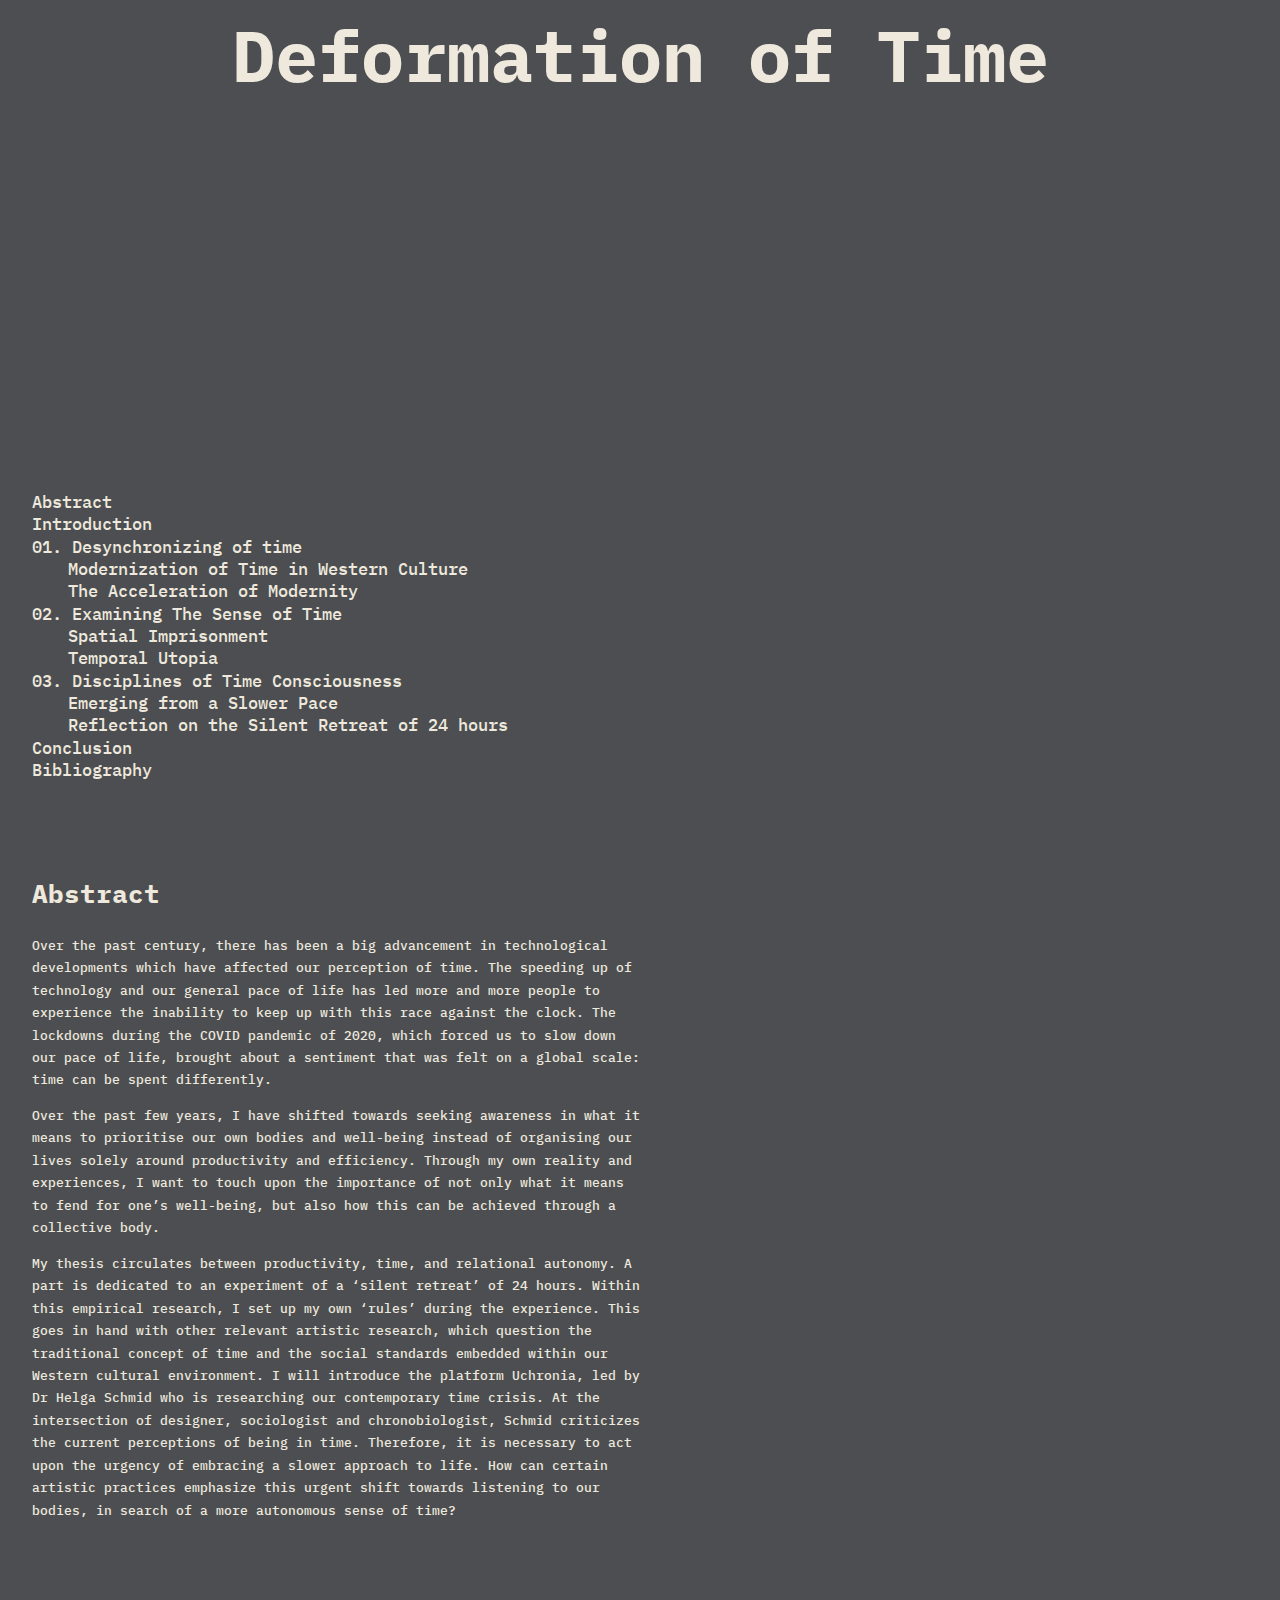
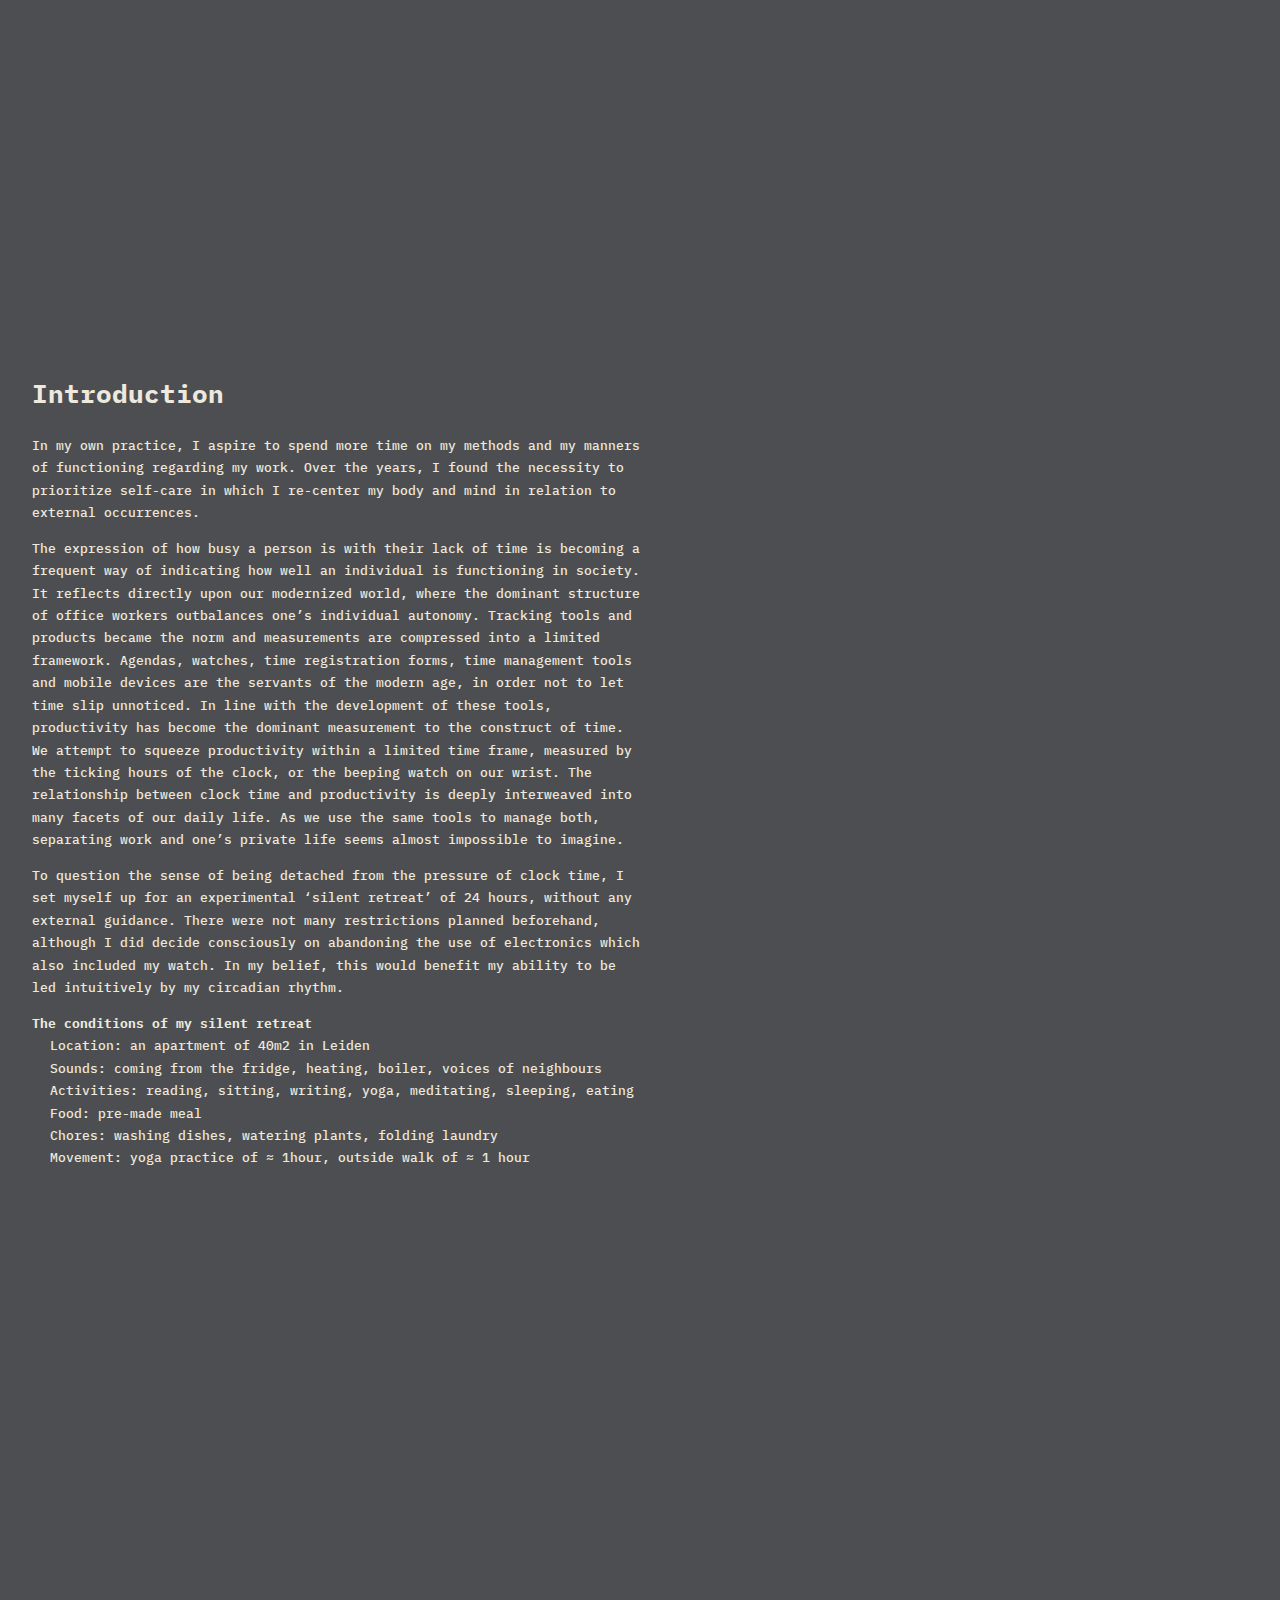
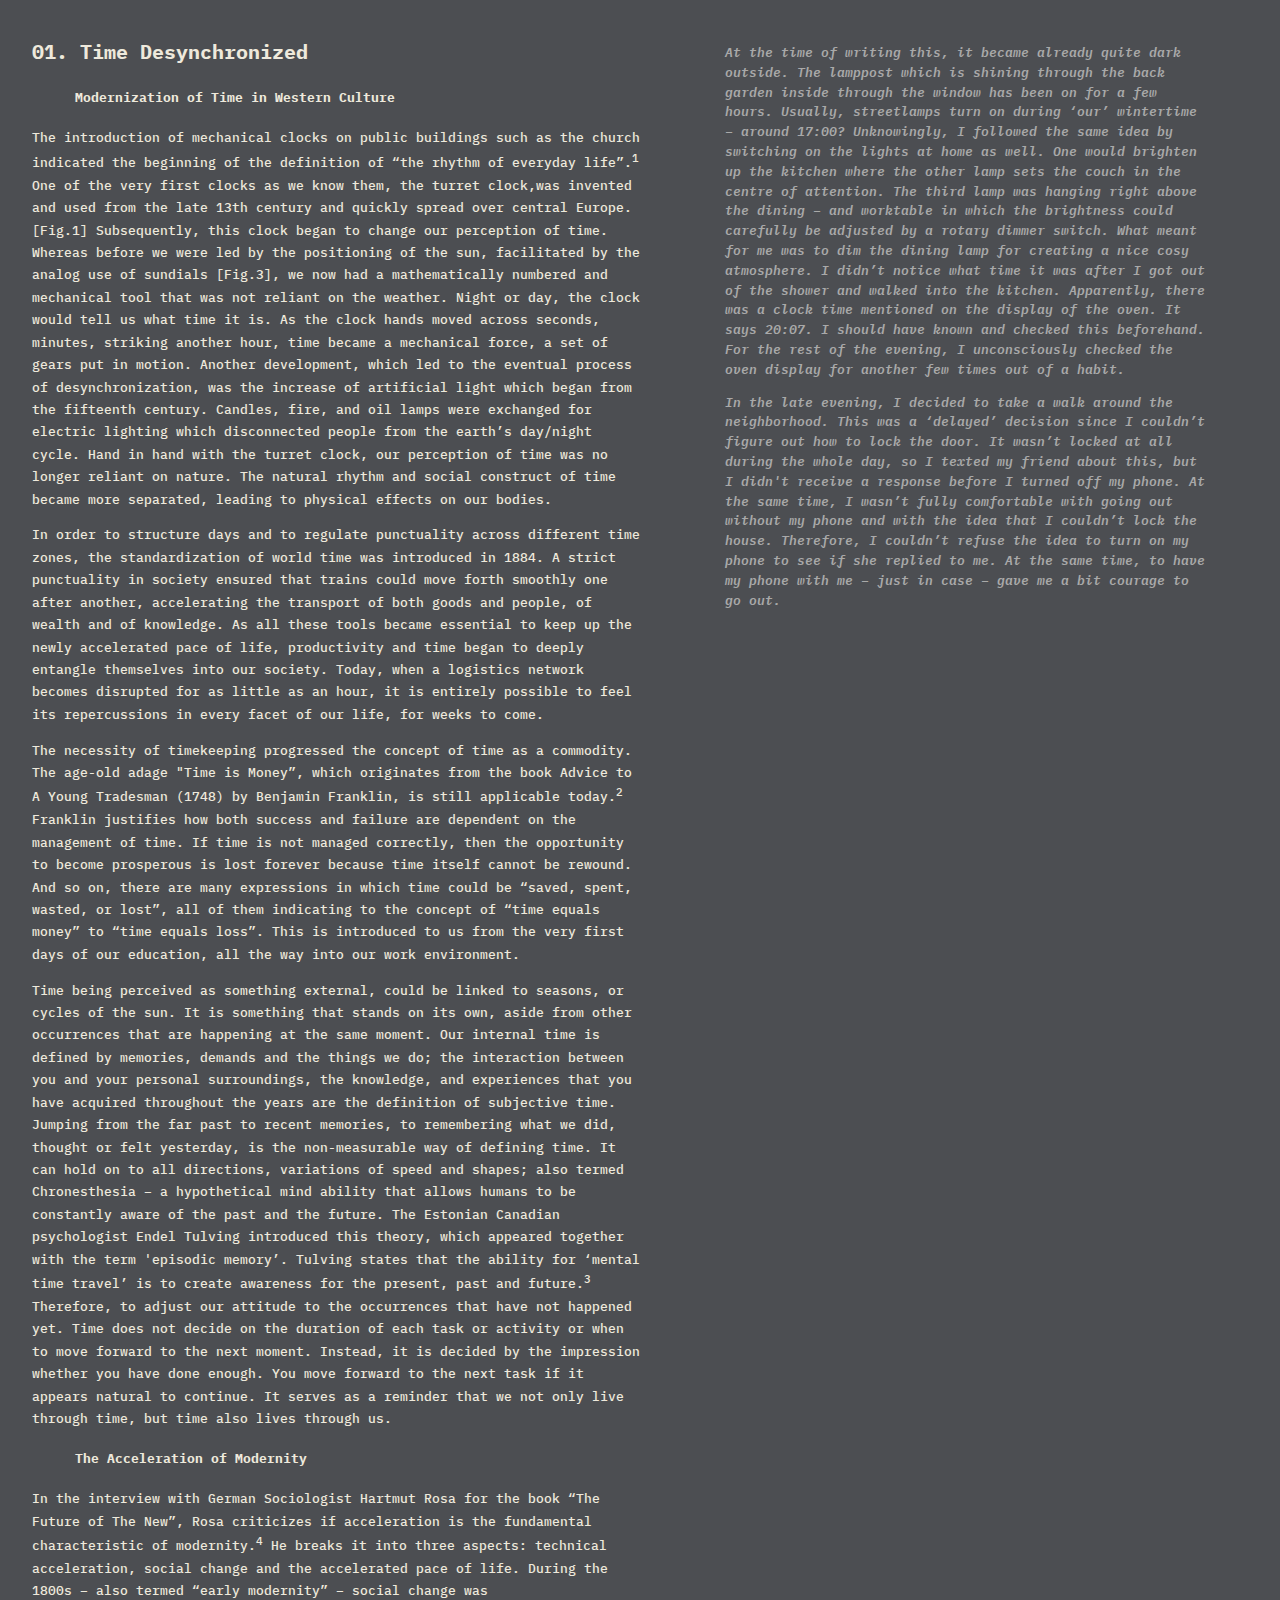
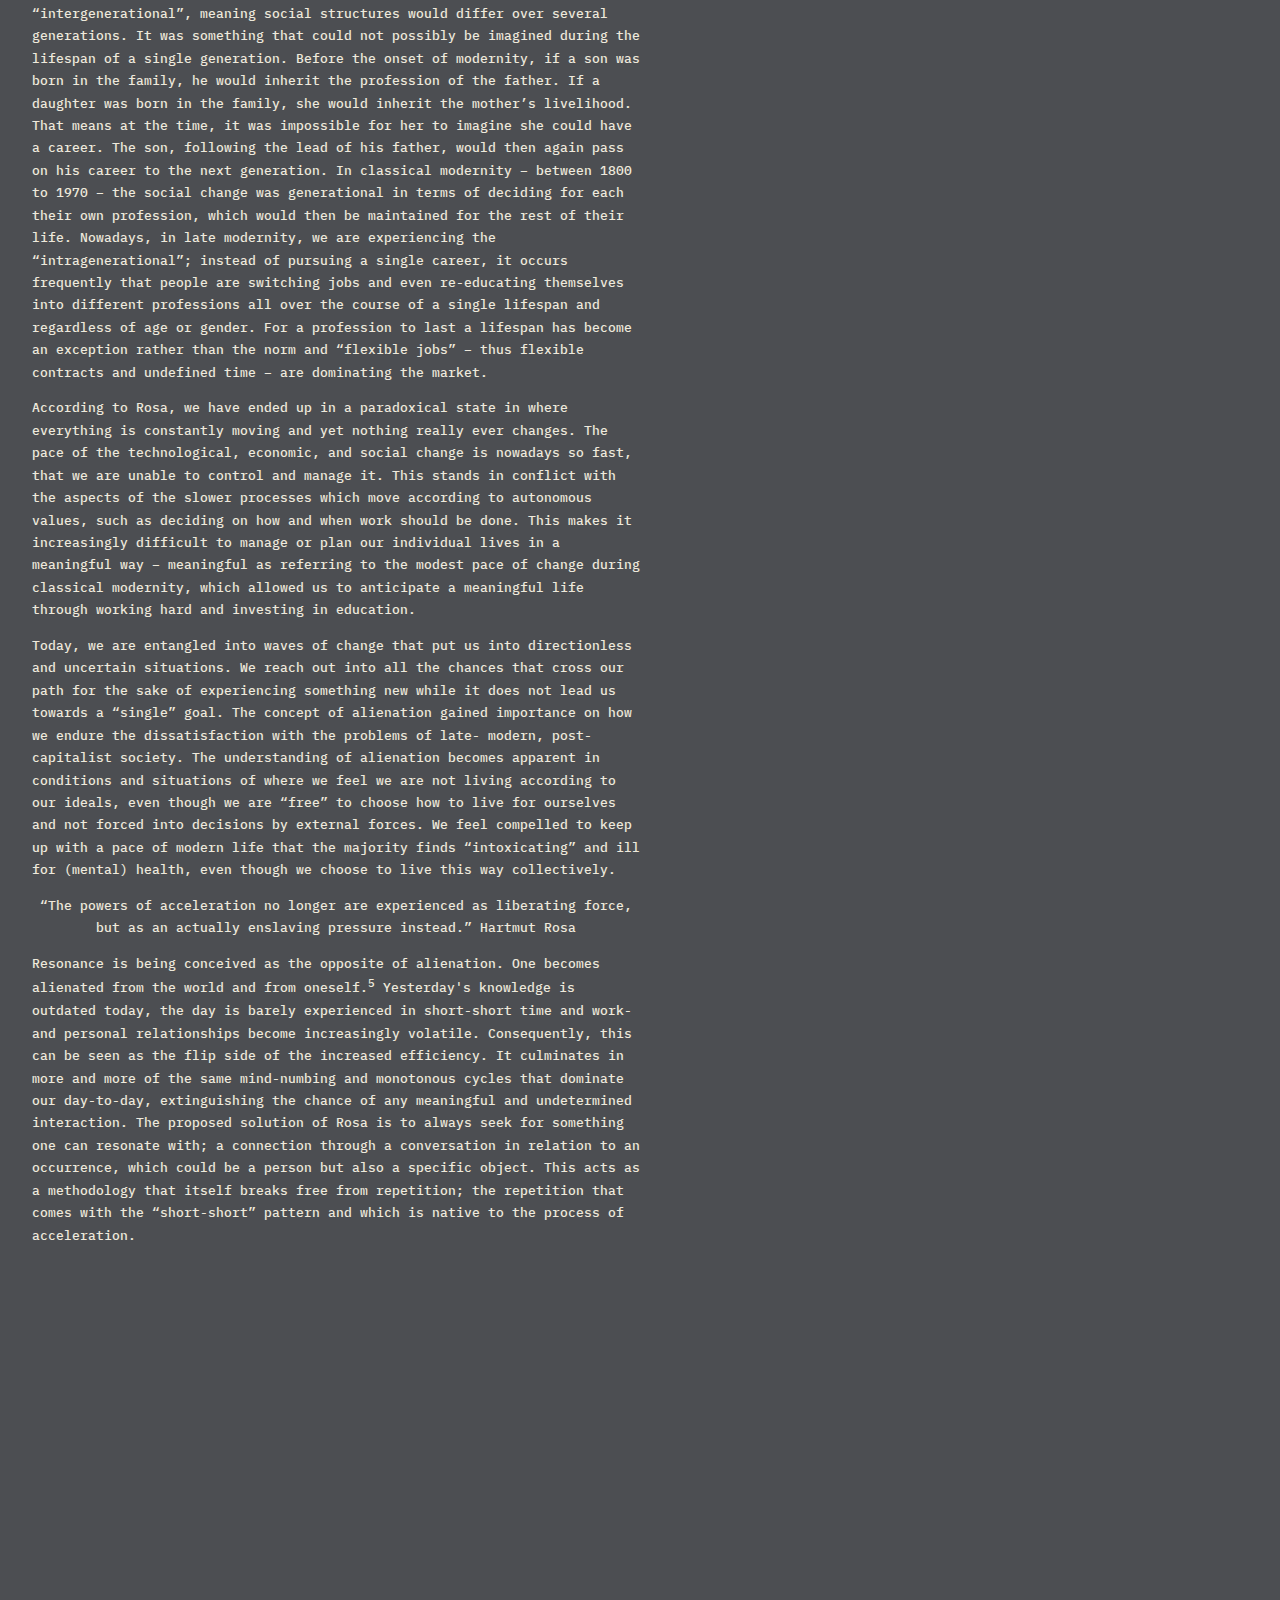
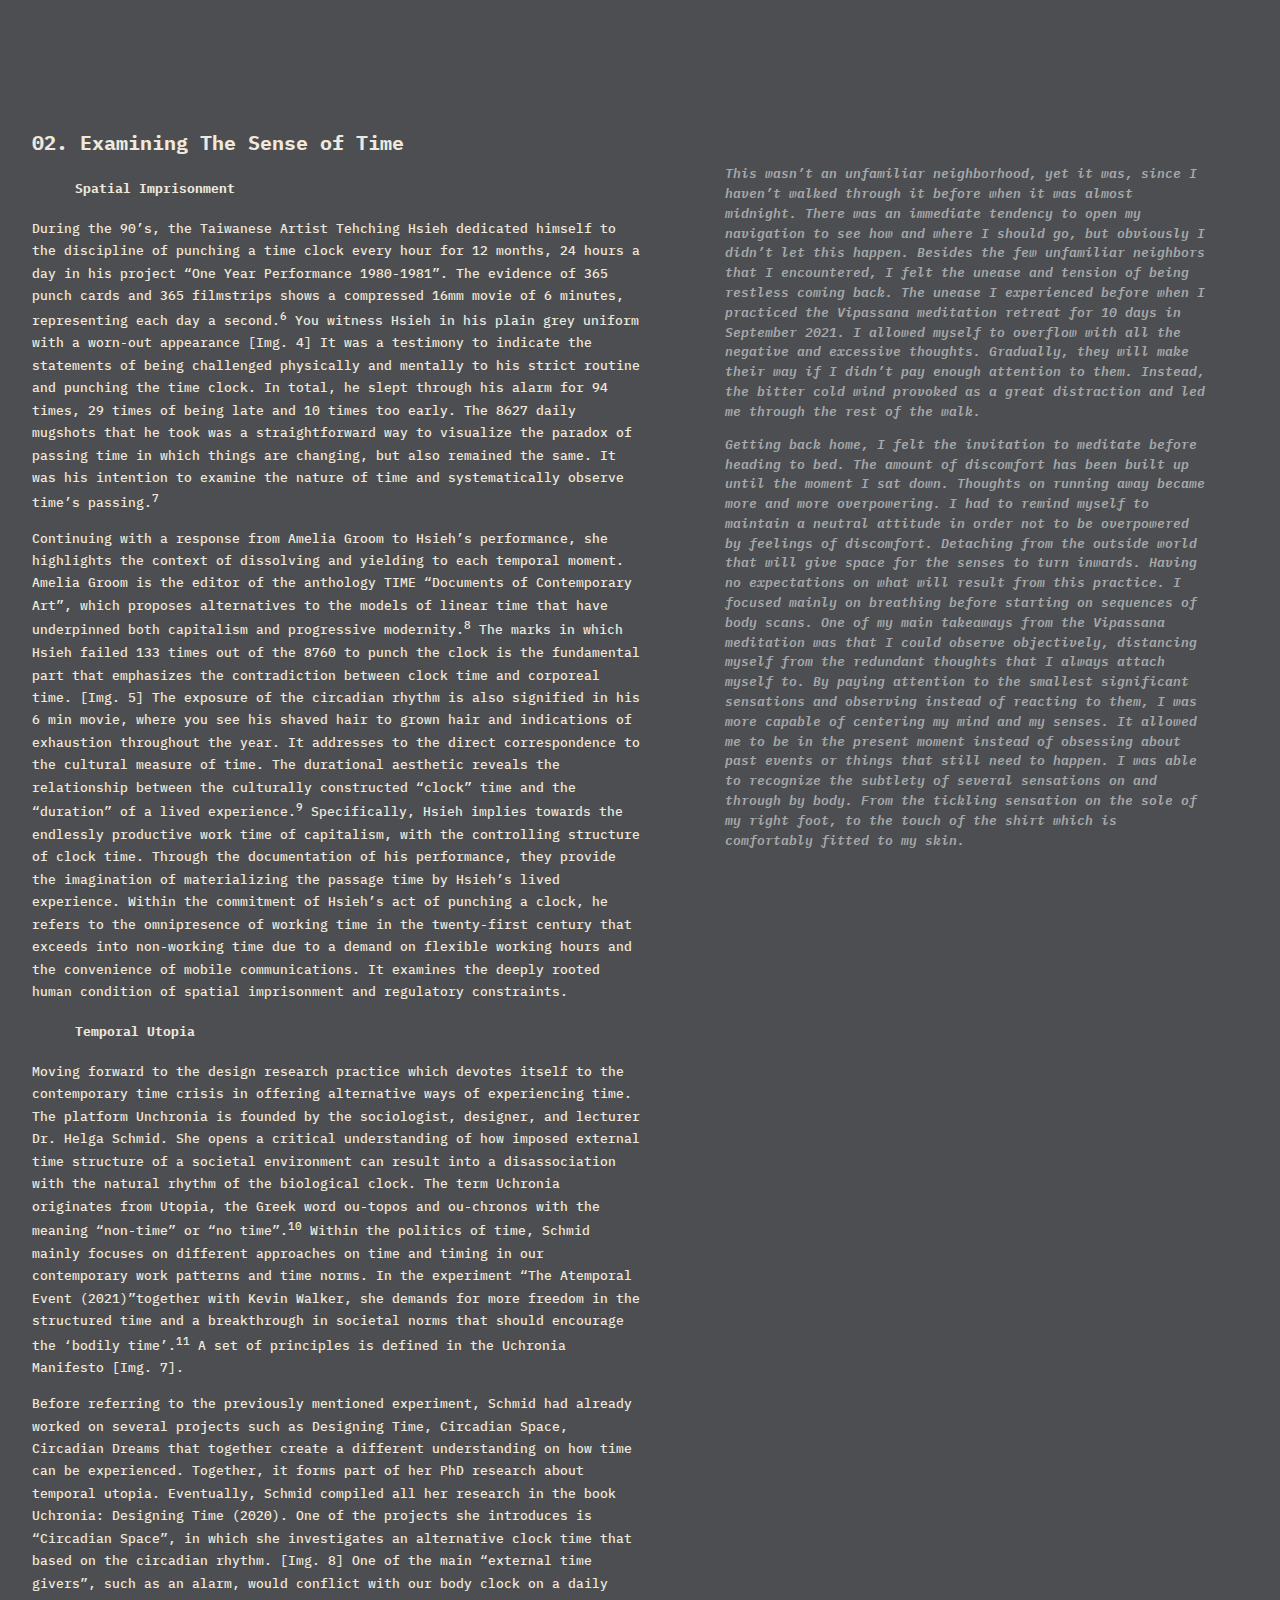
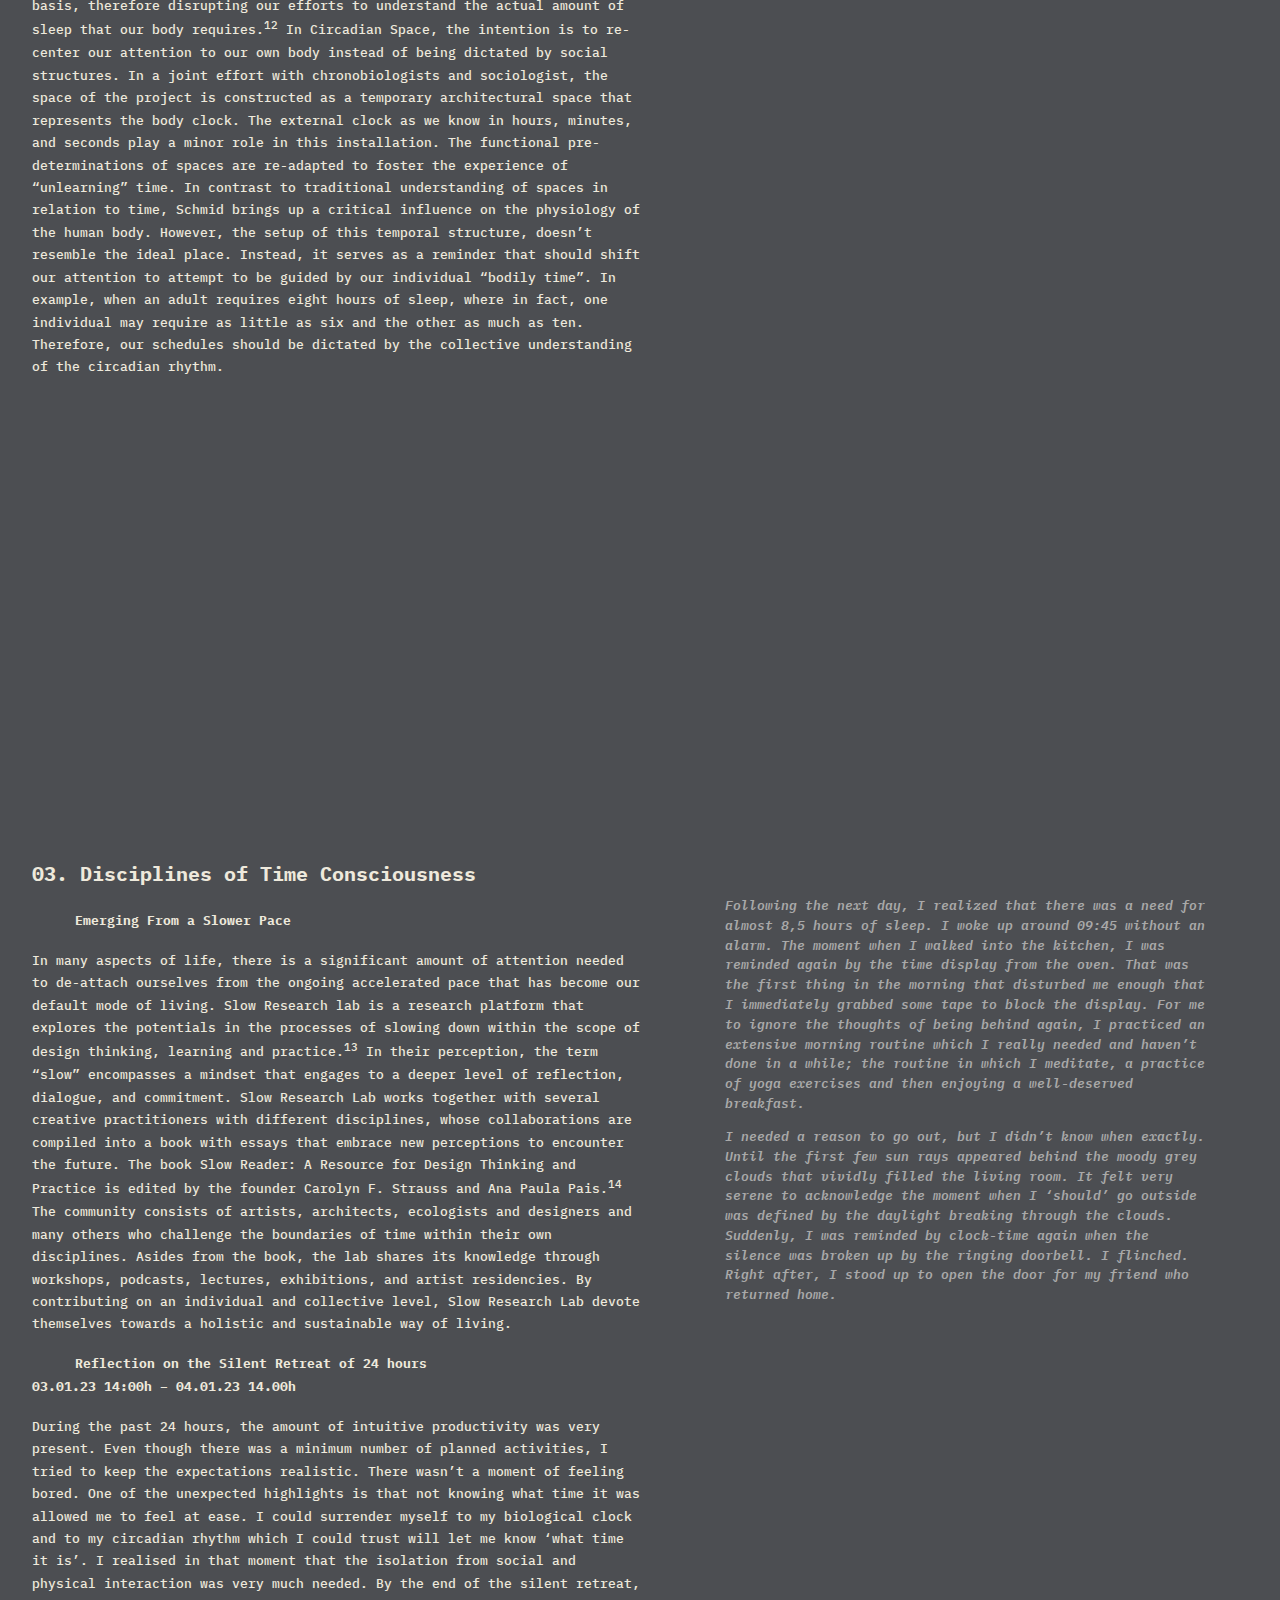
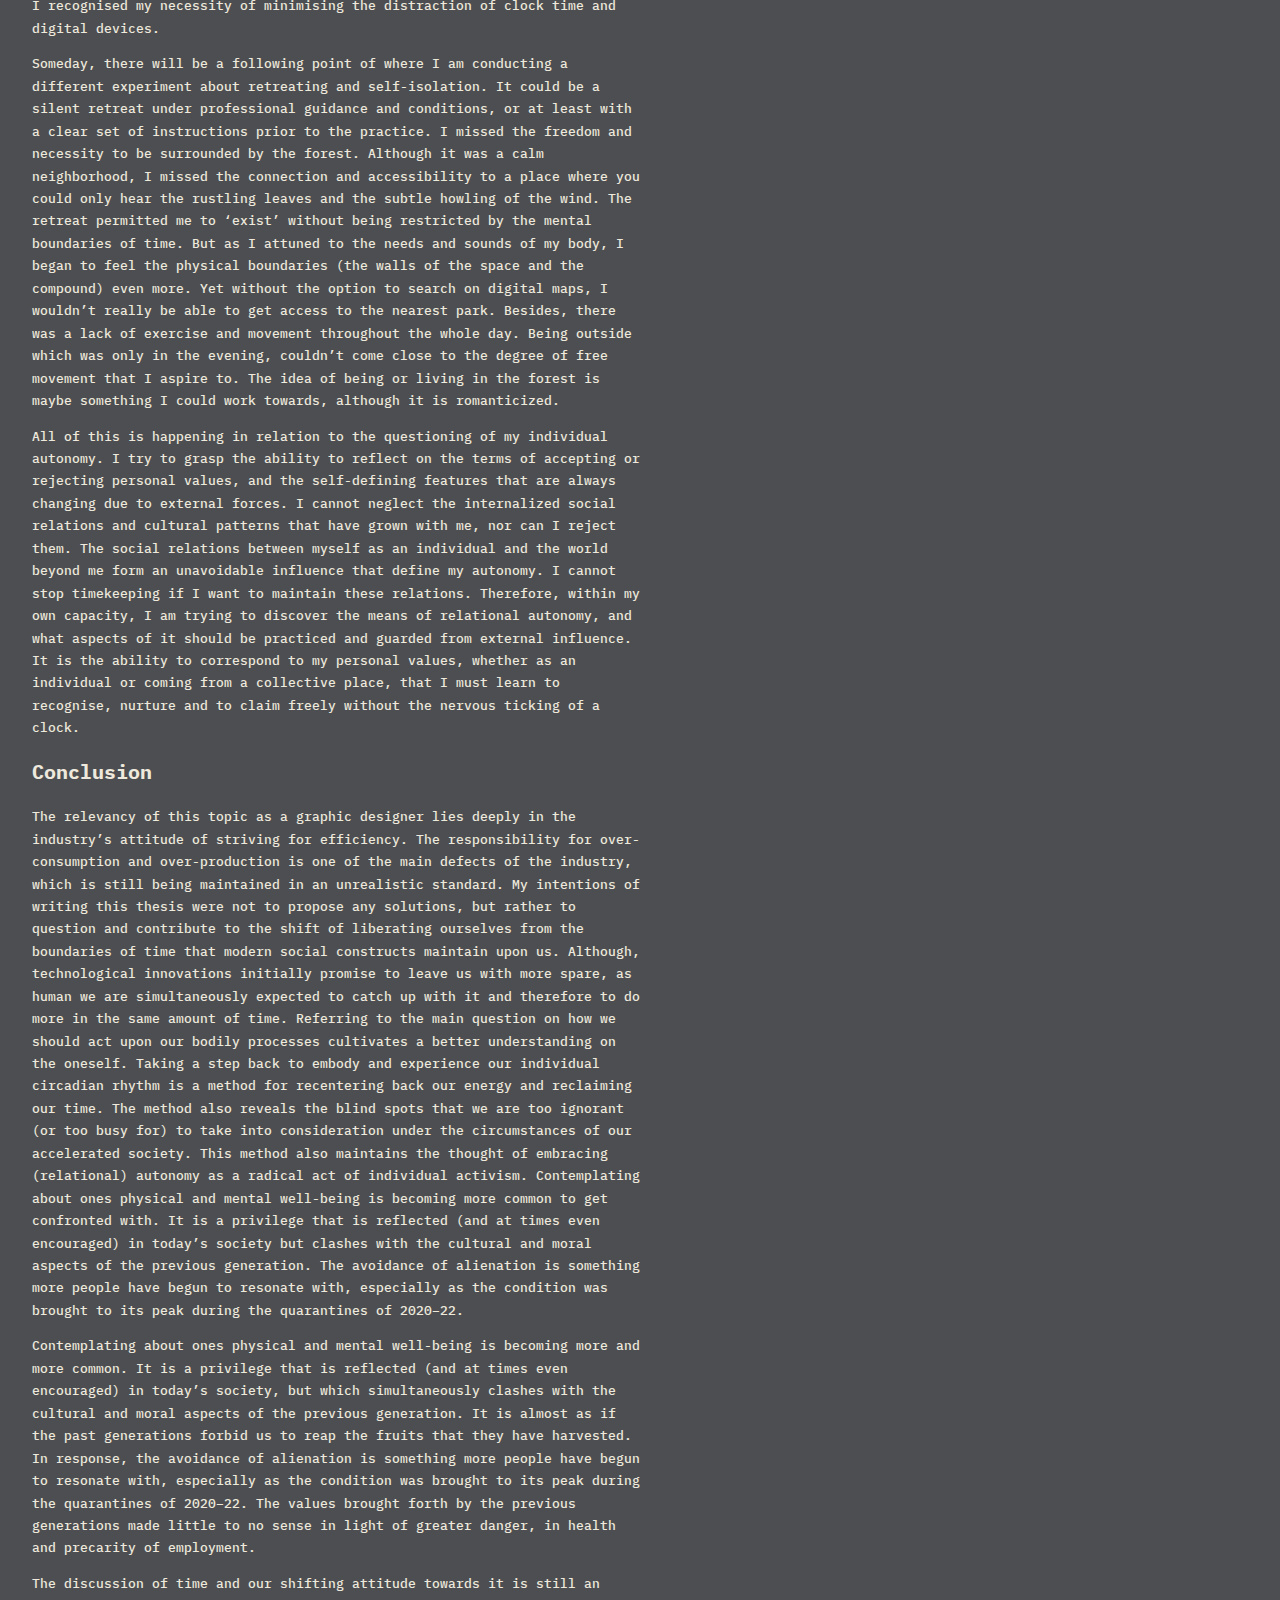
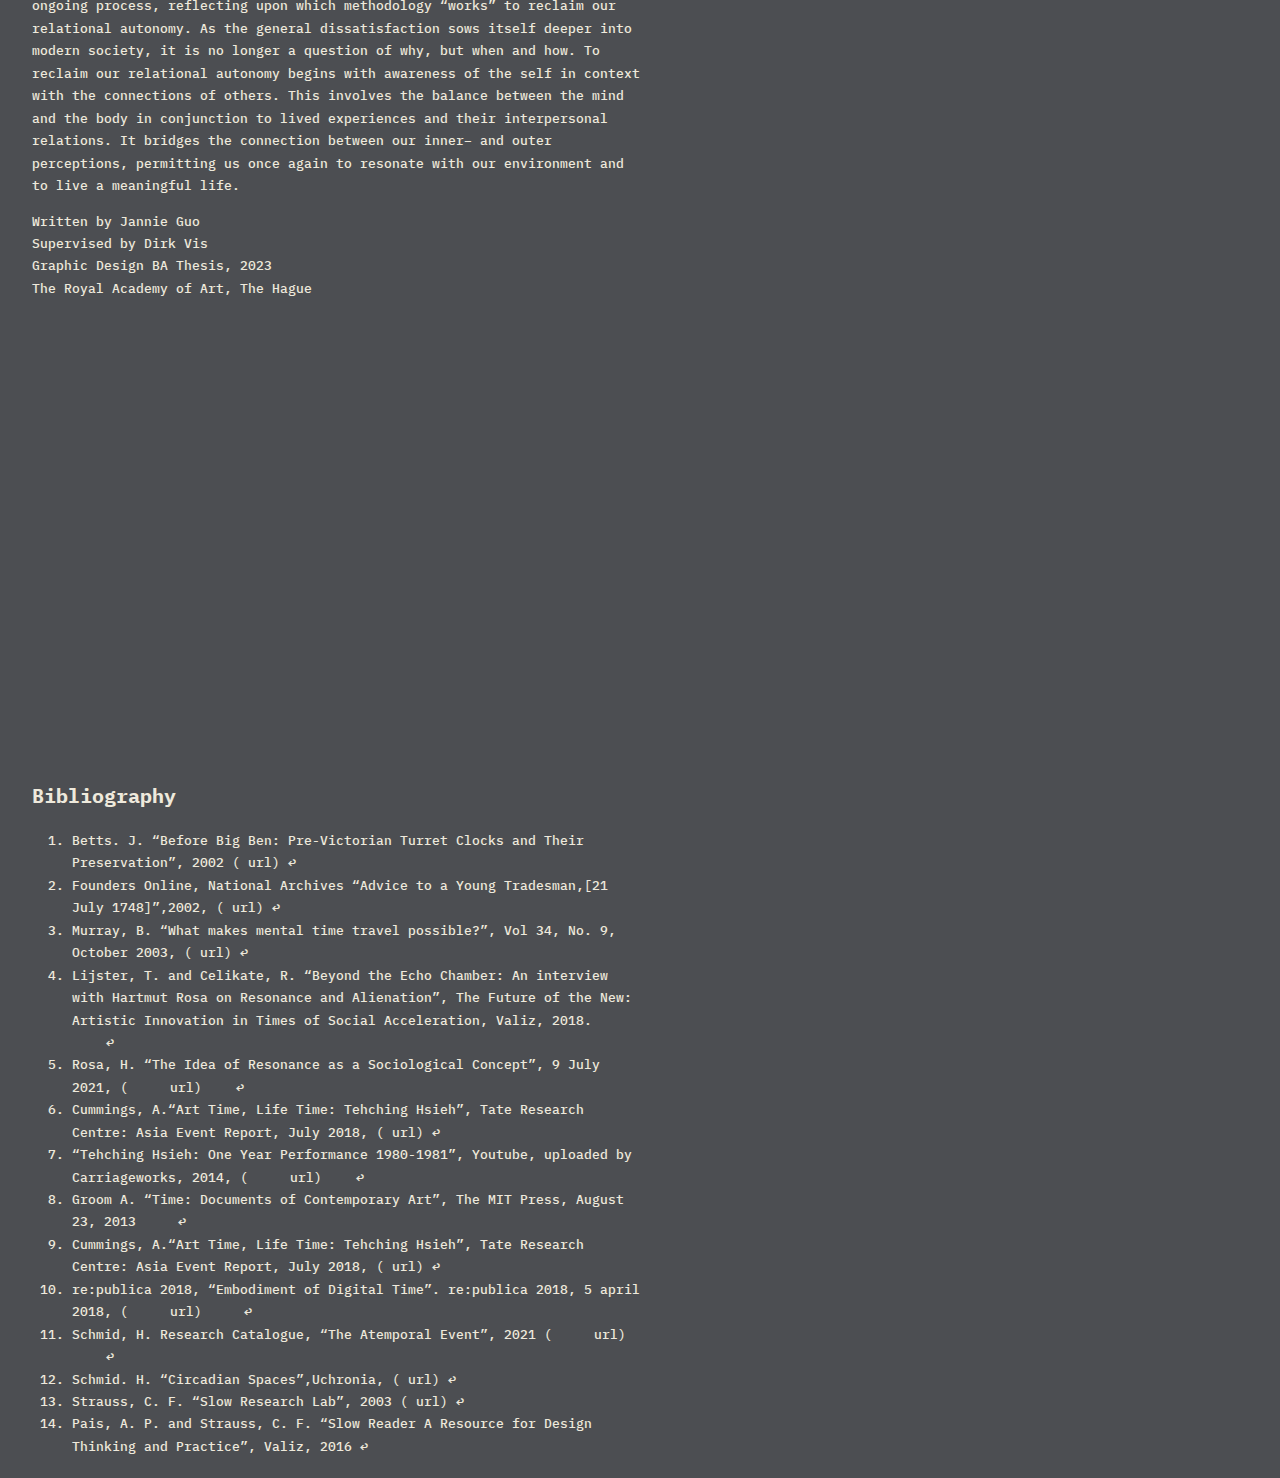
==== commit 0ba18c9a: "19:11, 14.03" ====
--- a/index.htm
+++ b/index.htm
@@ -9,6 +9,9 @@
 	<link rel="stylesheet" href="assets/css/normalize.css">
 	<link rel="stylesheet" href="assets/css/style2.css">
 	<script type="text/javascript" src="assets/js/script.js?ver=1.0" defer></script>
+	<link rel="preconnect" href="https://fonts.googleapis.com">
+<link rel="preconnect" href="https://fonts.gstatic.com" crossorigin>
+<link href="https://fonts.googleapis.com/css2?family=IBM+Plex+Mono:ital,wght@0,100;0,200;0,300;0,400;0,500;0,600;0,700;1,100;1,200;1,300;1,400;1,500;1,600;1,700&display=swap" rel="stylesheet">
 </head>
 
 <body>
@@ -18,7 +21,6 @@
 			<ul style="list-style-type:none;">
 				<div id="table-of-contents">
 					<div>
-						<li><a href="#table-of-contents">Table of contents</a></li>
 						<li><a href="#abstract">Abstract</a></li>
 						<li><a href="#introduction">Introduction</a></li>
 						<li><a href="#chapter-1">01. Desynchronizing of time</a></li>
@@ -35,7 +37,6 @@
 		</div>
 
 		<section class="section-text-block">
-
 			<div class="subsection subsection-is-main">
 				<div id="site-navigation">
 					<nav>
@@ -132,53 +133,25 @@
 			<h2 id="chapter-1">01. Time Desynchronized </h2>
 			<h4 id="chapter-1.1">Modernization of Time in Western Culture</h4>
 			<p>
-				The introduction of mechanical clocks on public buildings such as the church
-				indicated the beginning of the definition of “the rhythm of everyday life”.
-				One of the very first clocks as we know them, the turret clock, was invented
-				and used from the late 13th century and quickly spread over central Europe.
-
-				<a class="to-modal-image" data-link-id="image-01" href="assets/images/image-3.jpg"
-					title="Image 01">[Fig.1]</a>
-
-
-				</span>Subsequently, this clock began to change our perception of time.<sup class="footnote"><a
-						id="fnref-1" href="#fn-1">1</a></sup>
-				Whereas before we were led by the positioning of the sun, facilitated by the
-				analog use of sundials, we now had a mathematically numbered and
-				mechanical tool that was not reliant on the weather.<span class="image-btn-wrapper">
-					<a class="link" href="#" onclick="showImage('image-3', event)">[Fig.3]</a>
-					<img id="image-3" src="assets/images/image-3.jpg" style="display:none; margin-left: 0;"
-						class="image-position">
-					<span class="subtext" style="font-style:italic">The most famous example of sundial innovation
-						came from the Greek mathematician and astronomer Theodosius of Bithynia (160 BC – 100 BC)
-						who claimed to have invented universal sundial that can be used anywhere in the
-						world.</span>
-				</span>Night or day, the clock
-				would tell us what time it is. As the clock hands moved across seconds,
-				minutes, striking another hour, time became a mechanical force, a set of
-				gears put in motion. Another development, which led to the eventual process
-				of desynchronization, was the increase of artificial light which began from
-				the fifteenth century. Candles, fire, and oil lamps were exchanged for
-				electric lighting which disconnected people from the earth’s day/night
-				cycle. Hand in hand with the turret clock, our perception of time was no
-				longer reliant on nature. The natural rhythm and social construct of time
-				became more separated, leading to physical effects on our bodies.
-			</p>
-
-			<div data-target-id="image-01" class="modal-image is-hidden">
-
-				<figure>
-
-					<img src="assets/images/image-1.png" width="100%" height="auto">
-
-					<figcaption>
-						<p>[Image 01] Adam and Eve before the Tree of Knowledge (The History of the First Parents of
-							Man). 1604, engraving, 27.5 x 19.7 cm. Courtesy Centraal Museum, Utrecht.</p>
-					</figcaption>
-
-				</figure>
-
-			</div>
+				The introduction of mechanical clocks on public buildings such as the church indicated the beginning of
+				the definition of “the rhythm of everyday life”.<sup class="footnote"><a id="fnref-1"
+						href="#fn-1">1</a></sup>
+				One of the very first clocks as we know them, the turret clock,was invented and used from the late 13th
+				century and quickly spread over central Europe.<a class="to-modal-image" data-link-id="image-01"
+					href="assets/images/image-1.png" onclick="showImage('image-1', event)">
+					[Fig.1]</a>
+				Subsequently, this clock began to change our perception of time. Whereas before we were led by the
+				positioning of the sun, facilitated by the analog use of sundials <a class="to-modal-image" data-link-id="image-03"
+				href="assets/images/image-3.png" onclick="showImage('image-3', event)">
+				[Fig.3]</a>, we now had a mathematically
+				numbered and mechanical tool that was not reliant on the weather. Night or day, the clock would tell us
+				what time it is. As the clock hands moved across seconds, minutes, striking another hour, time became a
+				mechanical force, a set of gears put in motion. Another development, which led to the eventual process of desynchronization, was
+				the increase of artificial light which began from the fifteenth century. Candles, fire, and oil lamps were exchanged for electric lighting which
+				disconnected people from the earth’s day/night cycle. Hand in hand with the turret clock, our perception of time was no longer reliant on nature. The
+				natural rhythm and social construct of time became more separated, leading to physical effects on our bodies.
+			</p>
+
 			<p>
 				In order to structure days and to regulate punctuality across different
 				time zones, the standardization of world time was introduced in 1884. A
@@ -333,6 +306,22 @@
 		</div>
 	</section>
 
+	<div data-target-id="image-01" class="modal-image is-hidden">
+		<figure>
+			<img src="assets/images/image-1.png" width="100%" height="auto">
+			<figcaption>
+				<p>Iron turret clock with verse escapement. Cockle-shell punch-marks on top surface of the center bar of frame. Attributed to Tennant, Leonard. 1600 – 1620, England.</p>
+			</figcaption>
+		</figure>
+	</div>
+	<div data-target-id="image-03" class="modal-image is-hidden">
+		<figure>
+			<img src="assets/images/image-3.jpg" width="100%" height="auto">
+			<figcaption>
+				<p>The most famous example of sundial innovation came from the Greek mathematician and astronomer Theodosius of Bithynia (160 BC – 100 BC) who claimed to have invented universal sundial that can be used anywhere in the world.</p>
+			</figcaption>
+		</figure>
+	</div>
 	<!-- description
 						[Image 1] Iron turret clock with verse escapement. Cockle-shell punch-marks on top surface of the center bar of frame. Attributed to Tennant, Leonard. 1600 – 1620, England. 
 						[Image 2] A modern striking turret clock movement, mounted in a clock tower. Clock faces on all four sides of the tower are driven by a shaft from the movement below.
--- a/assets/css/style2.css
+++ b/assets/css/style2.css
@@ -1,3 +1,5 @@
+@import url('https://fonts.googleapis.com/css2?family=IBM+Plex+Mono:ital,wght@0,100;0,200;0,300;0,400;0,500;0,600;0,700;1,100;1,200;1,300;1,400;1,500;1,600;1,700&display=swap');
+
 :root {
   /* Color settings */
   --color-background: rgba(255,255,255,1);
@@ -5,7 +7,7 @@
   --color-text-link: rgba(0,0,255,0.8);
   --color-text-link-hover: rgba(0,0,255,0.4);
   /* Font settings */
-  --font-family:IBM Plex Mono;
+  --font-family: 'IBM Plex Mono', monospace;
   --font-size: 24px;
   /* Margins settings */
   --margin: 1rem;
@@ -13,10 +15,13 @@
 
 * {
 box-sizing: border-box;
-background-color: #4C4E52;
-}
-
-/* m2enu button *//* menu button *//* menu button */
+}
+
+body{
+  background-color: #4C4E52;
+}
+
+/* menu button *//* menu button *//* menu button */
 #navbar {
     position: fixed;
     top:0;
@@ -25,7 +30,9 @@
     padding: 1rem;
     overflow: hidden;
     z-index: +1;
-    font-family: IBM Plex Mono;
+    font-family: 'IBM Plex Mono', monospace;
+    background: #4C4E52;
+    line-height: 60%;
 }
 
 #navbar.is-hidden{
@@ -60,10 +67,9 @@
   margin-right: 1rem;
   text-decoration: none;
   background-color: transparent;
-  font-family: IBM Plex Mono;
+  font-family: 'IBM Plex Mono', monospace;
   font-size: 0.50em;
   font-weight: 500;
-  
 }
 #navbar a:hover {
   background-color:#eee9dc; ;
@@ -71,7 +77,6 @@
 }
 
 #navbar a.active {
-  background-color: transparent;
   color:#eee9dc;
 }
 /* menu button *//* menu button *//* menu button */
@@ -83,6 +88,7 @@
   line-height: 80px;
   position: relative;
   text-align: center;
+  margin-top: 1.2%;
 }
 
 .content {
@@ -164,7 +170,7 @@
   width: 100%;
   height:auto;
   border: none;
-  font-family: IBM Plex Mono;
+  font-family: 'IBM Plex Mono', monospace;
   margin-top: 50vh;
   color: #eee9dc;
   widows: 3;
@@ -232,7 +238,11 @@
   font-weight:600;
   color: #a9a9a9;
 
-
+  position: sticky;
+  position: -webkit-sticky;
+  display: flex;
+  justify-content: center;
+  align-items: center;
 }
 
 .subsection-is-journal{
@@ -250,16 +260,17 @@
   height:100vh;
   top:0;
   left:0;
-  z-index:99999;
+  z-index:999;
   cursor: pointer;
 }
 
 .modal-image.is-hidden{
   display:none;
+
 }
 
 .modal-image figure{
-  position: relative;
+  position: fixed;
   display: flex;
   flex-direction: column;
   align-items: center;
@@ -269,18 +280,19 @@
   height: 100%;
   margin: 0;
   padding: 0;
-}
-
+  z-index: 999;
+  background-color: #eee9dc;
+}
 
 .modal-image figure img{
   position: relative;
+  z-index: 999;
   display: block;
   width:60vw;
   height:60vh;
   margin:0;
   padding:0;
   object-fit: contain;
-  z-index:99999;
 }
 
 .modal-image figure figcaption{
@@ -290,9 +302,9 @@
 }
 
 .modal-image figure figcaption p{
-  text-align: center;
-  color: #fff;
-  background-color: rgb(4, 76, 17);
+  text-align: left;
+  color: black;
+  background: #eee9dc;
  }
 
 
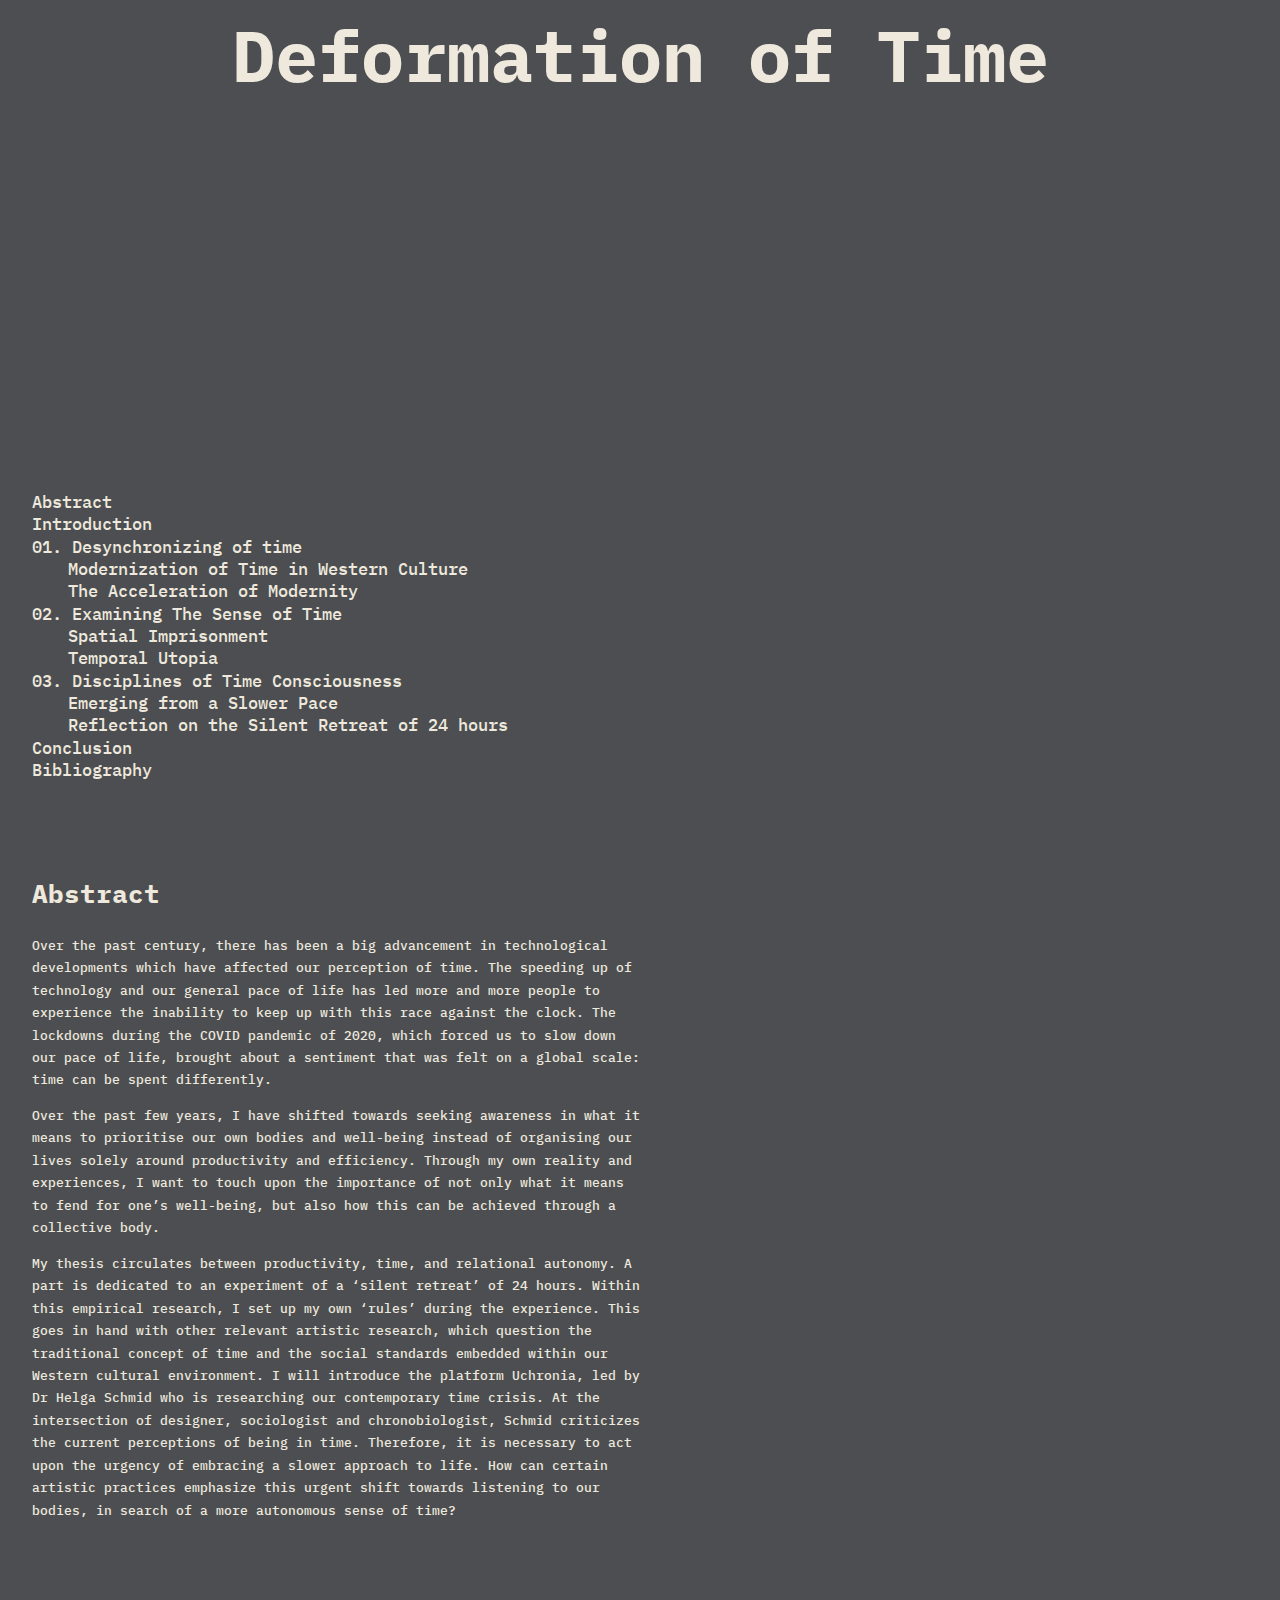
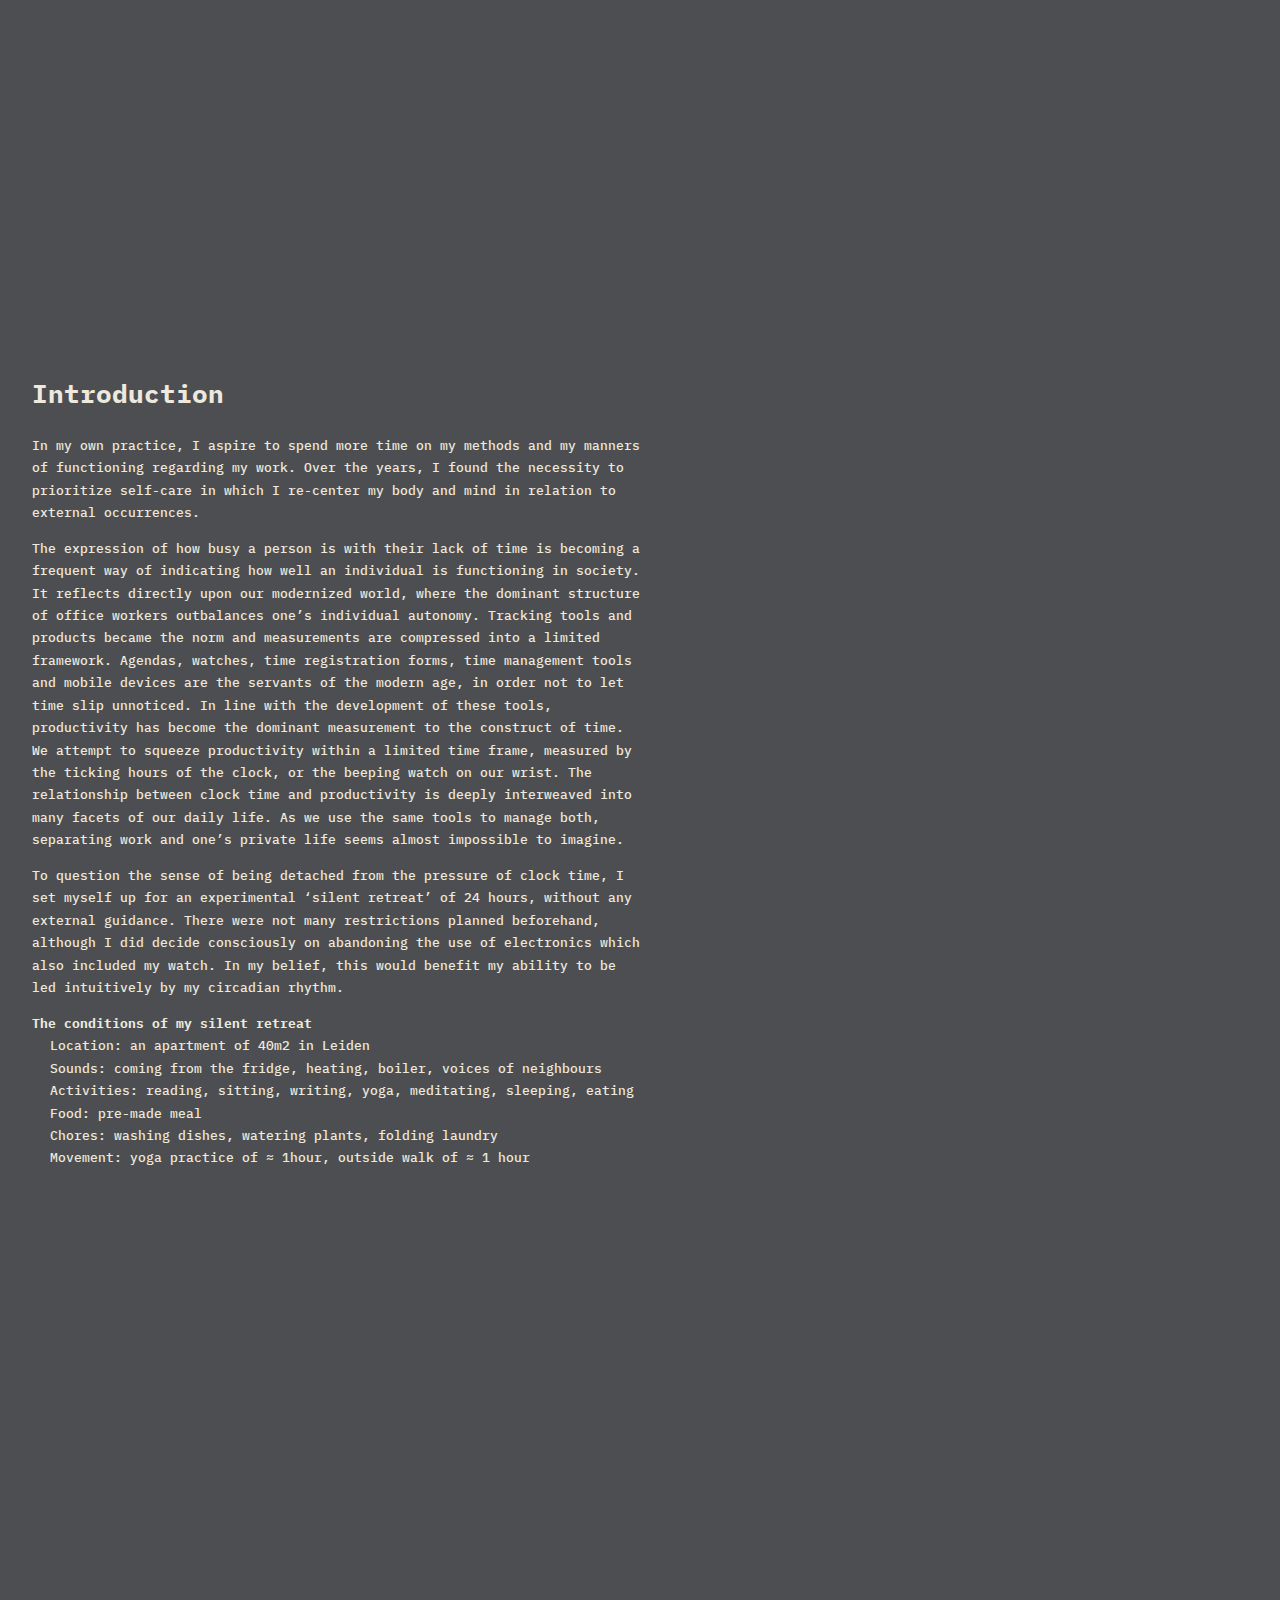
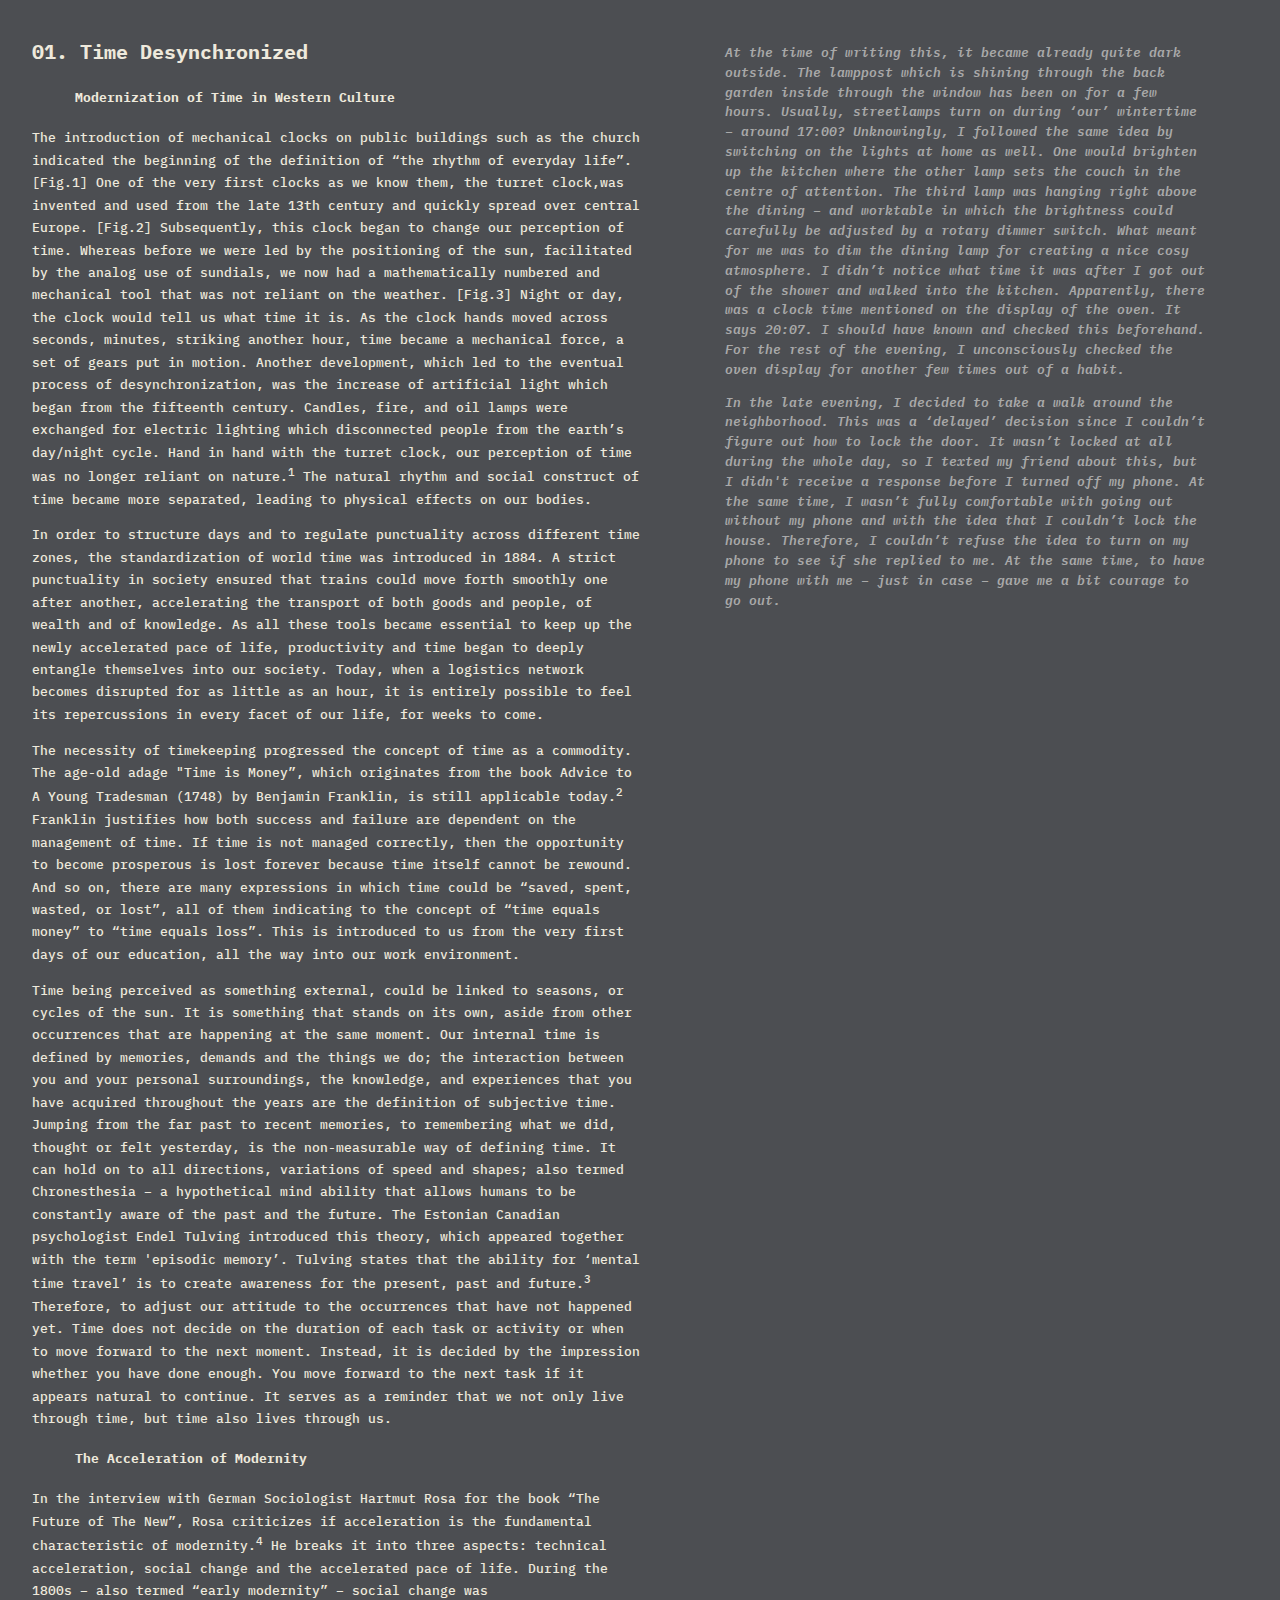
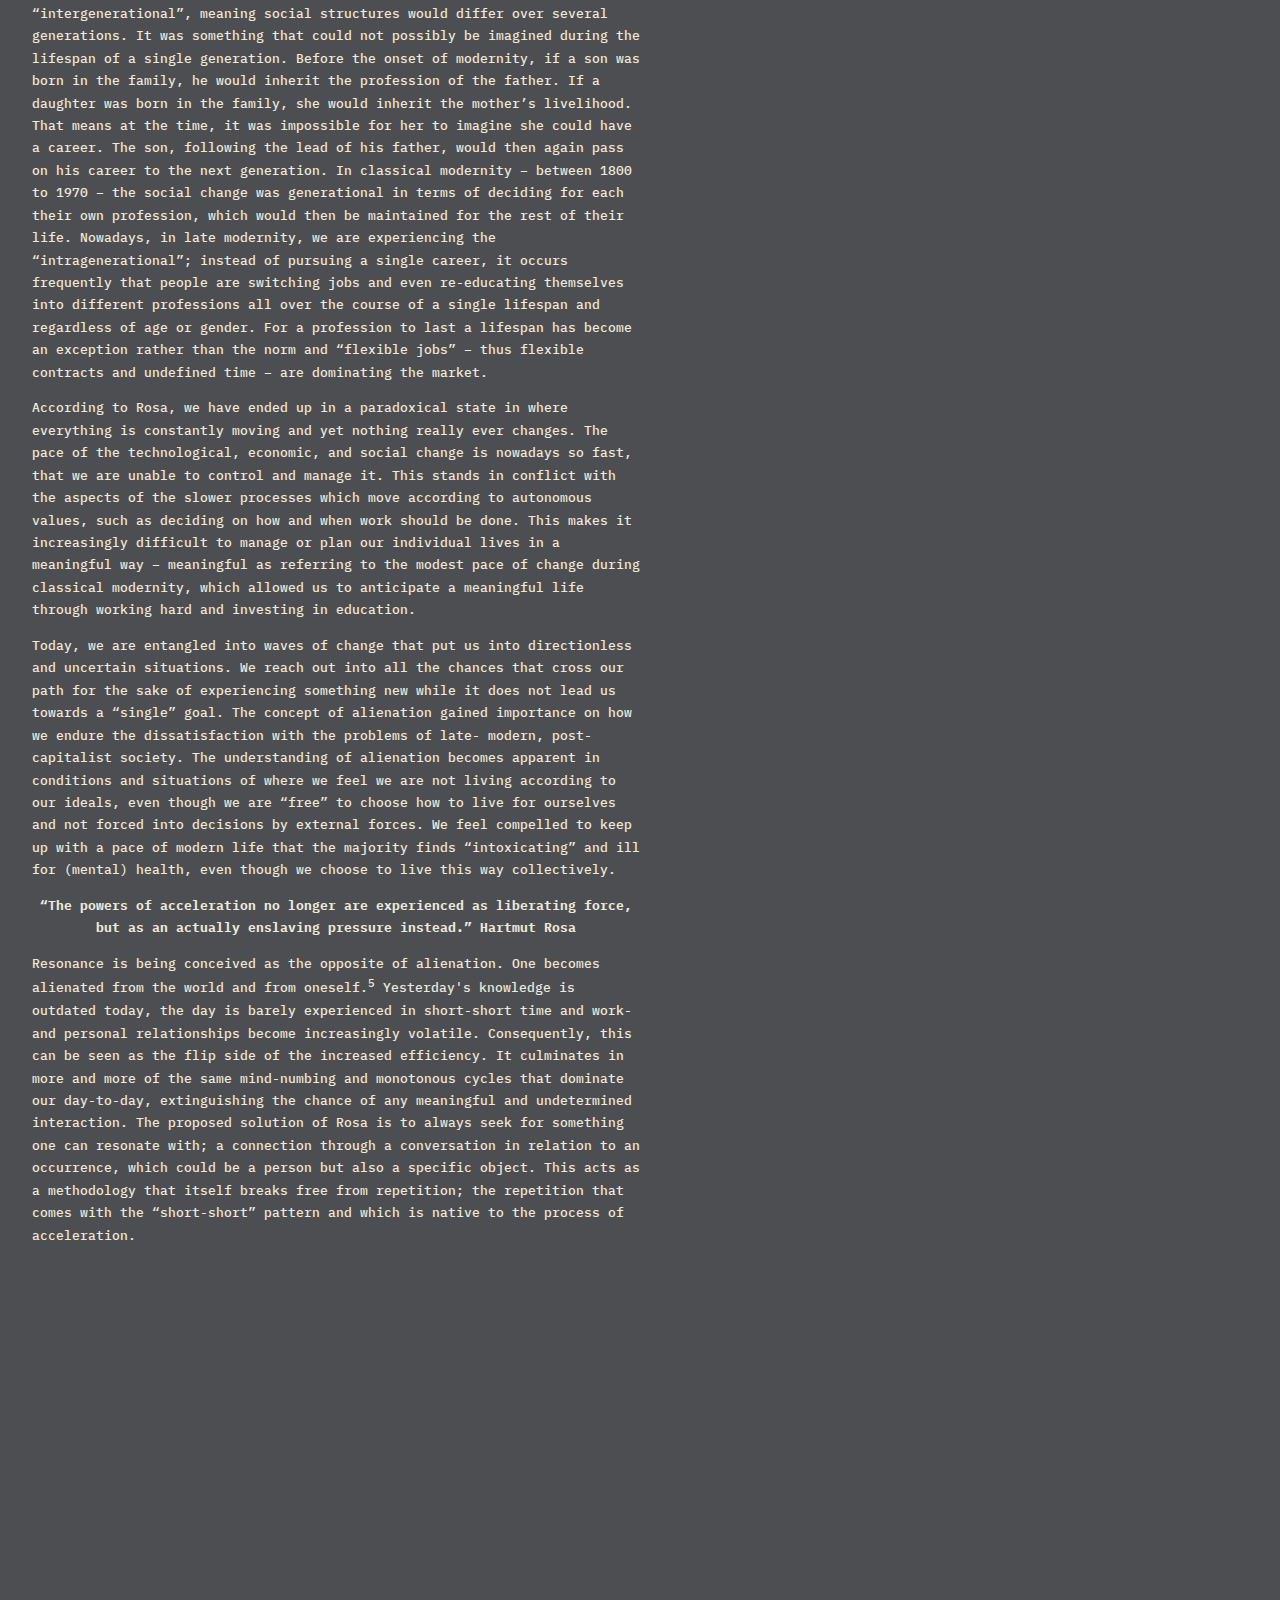
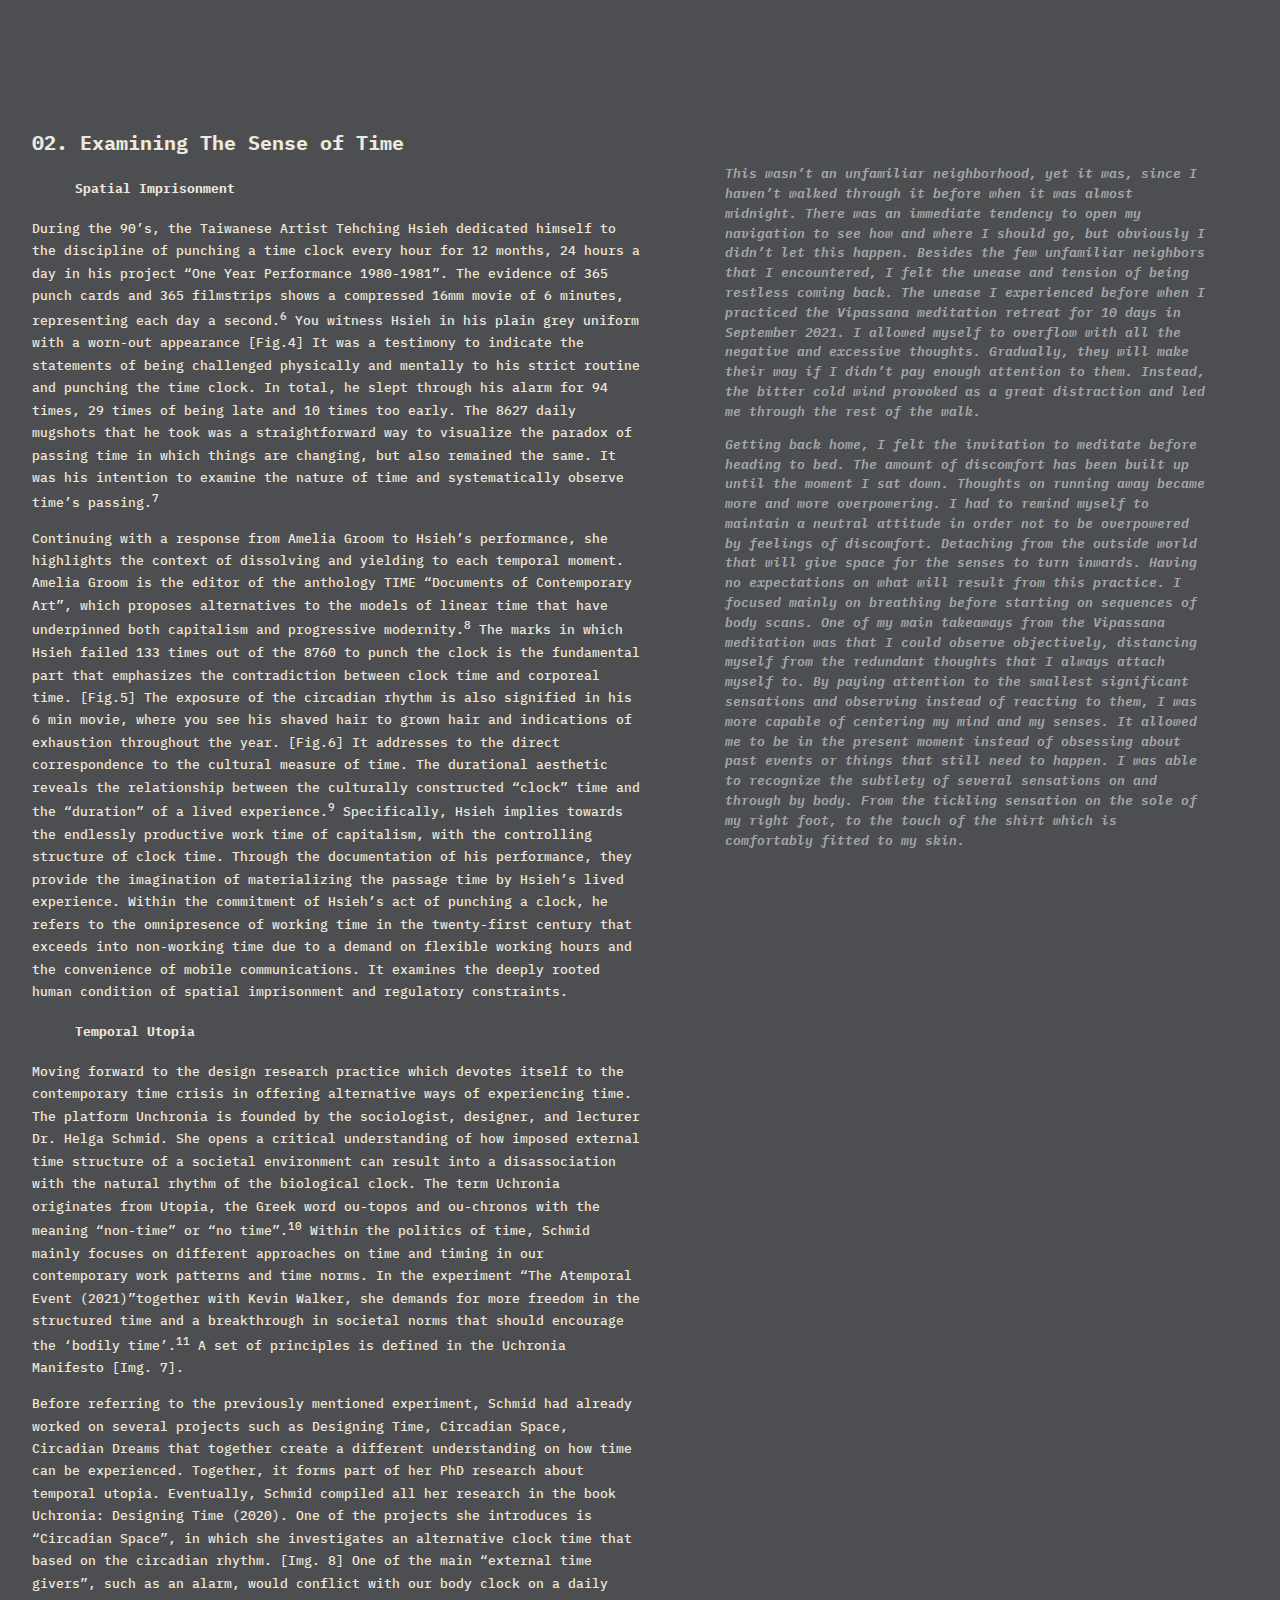
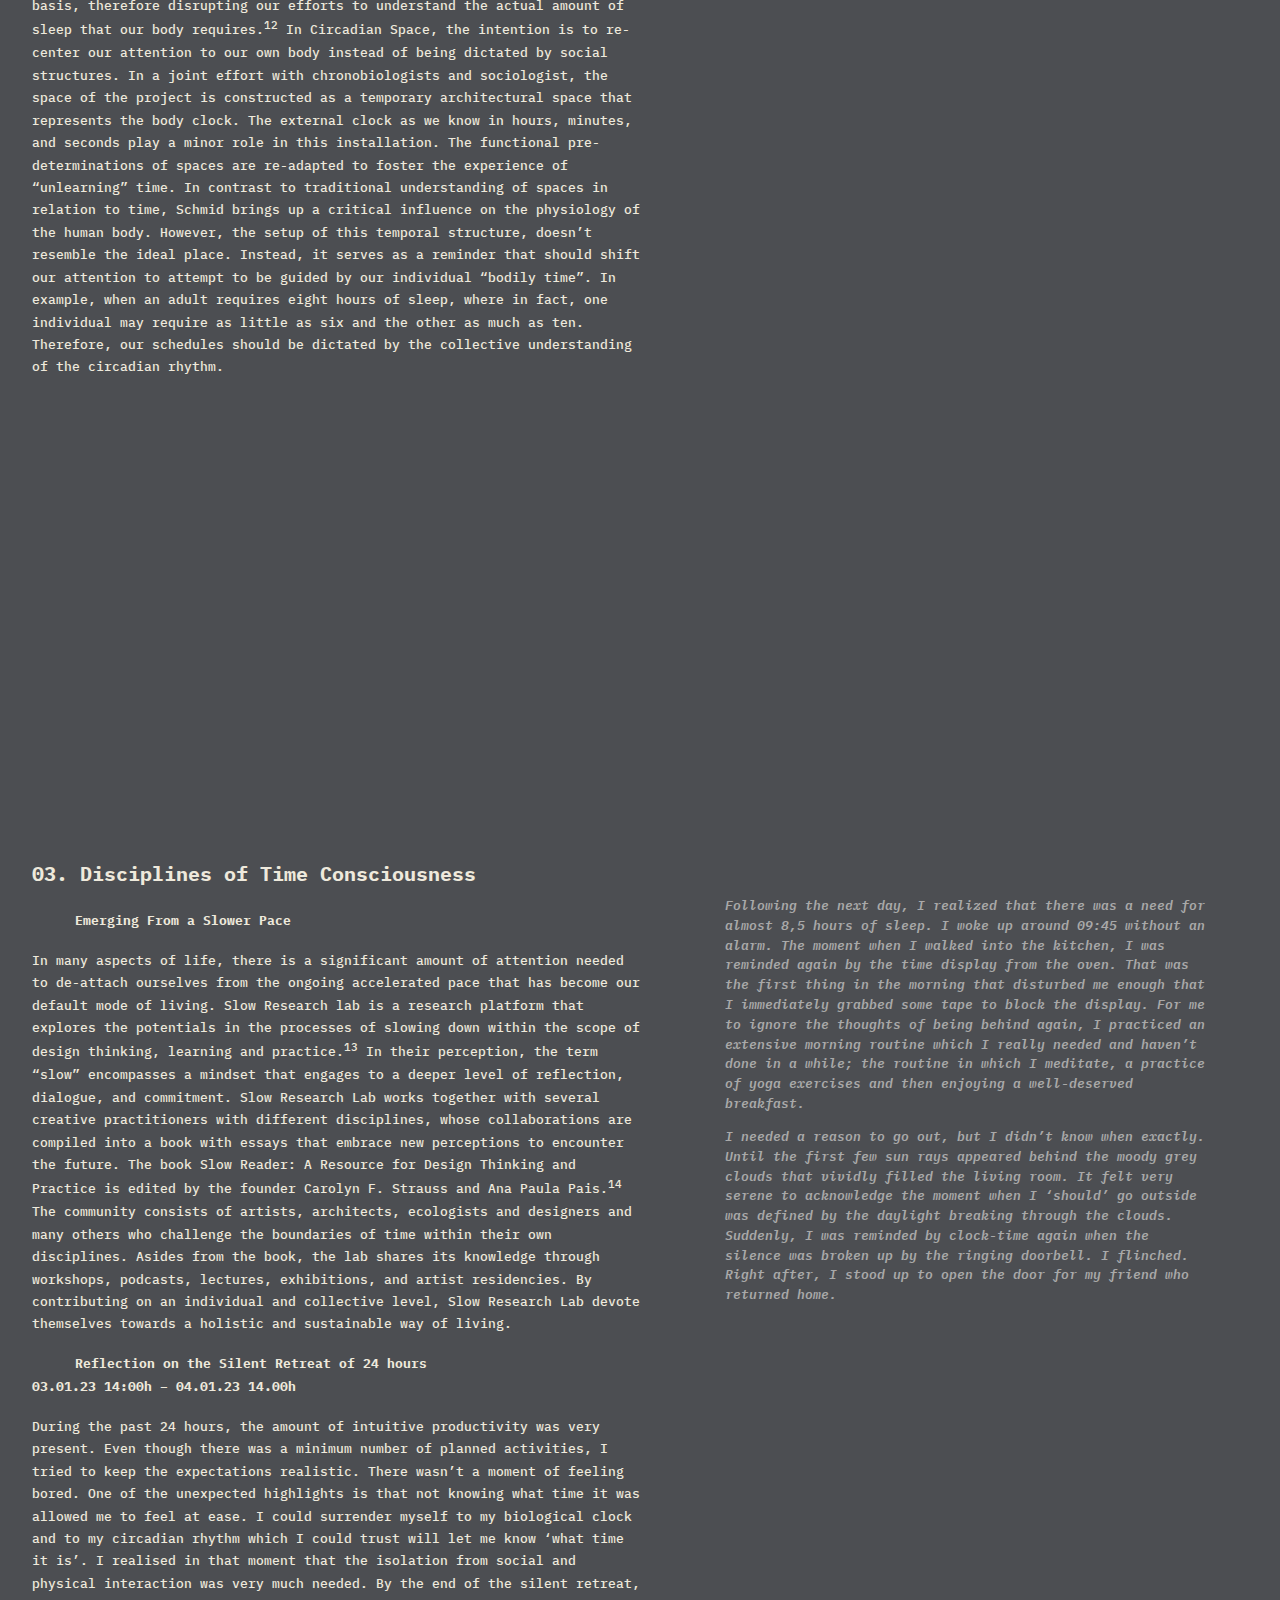
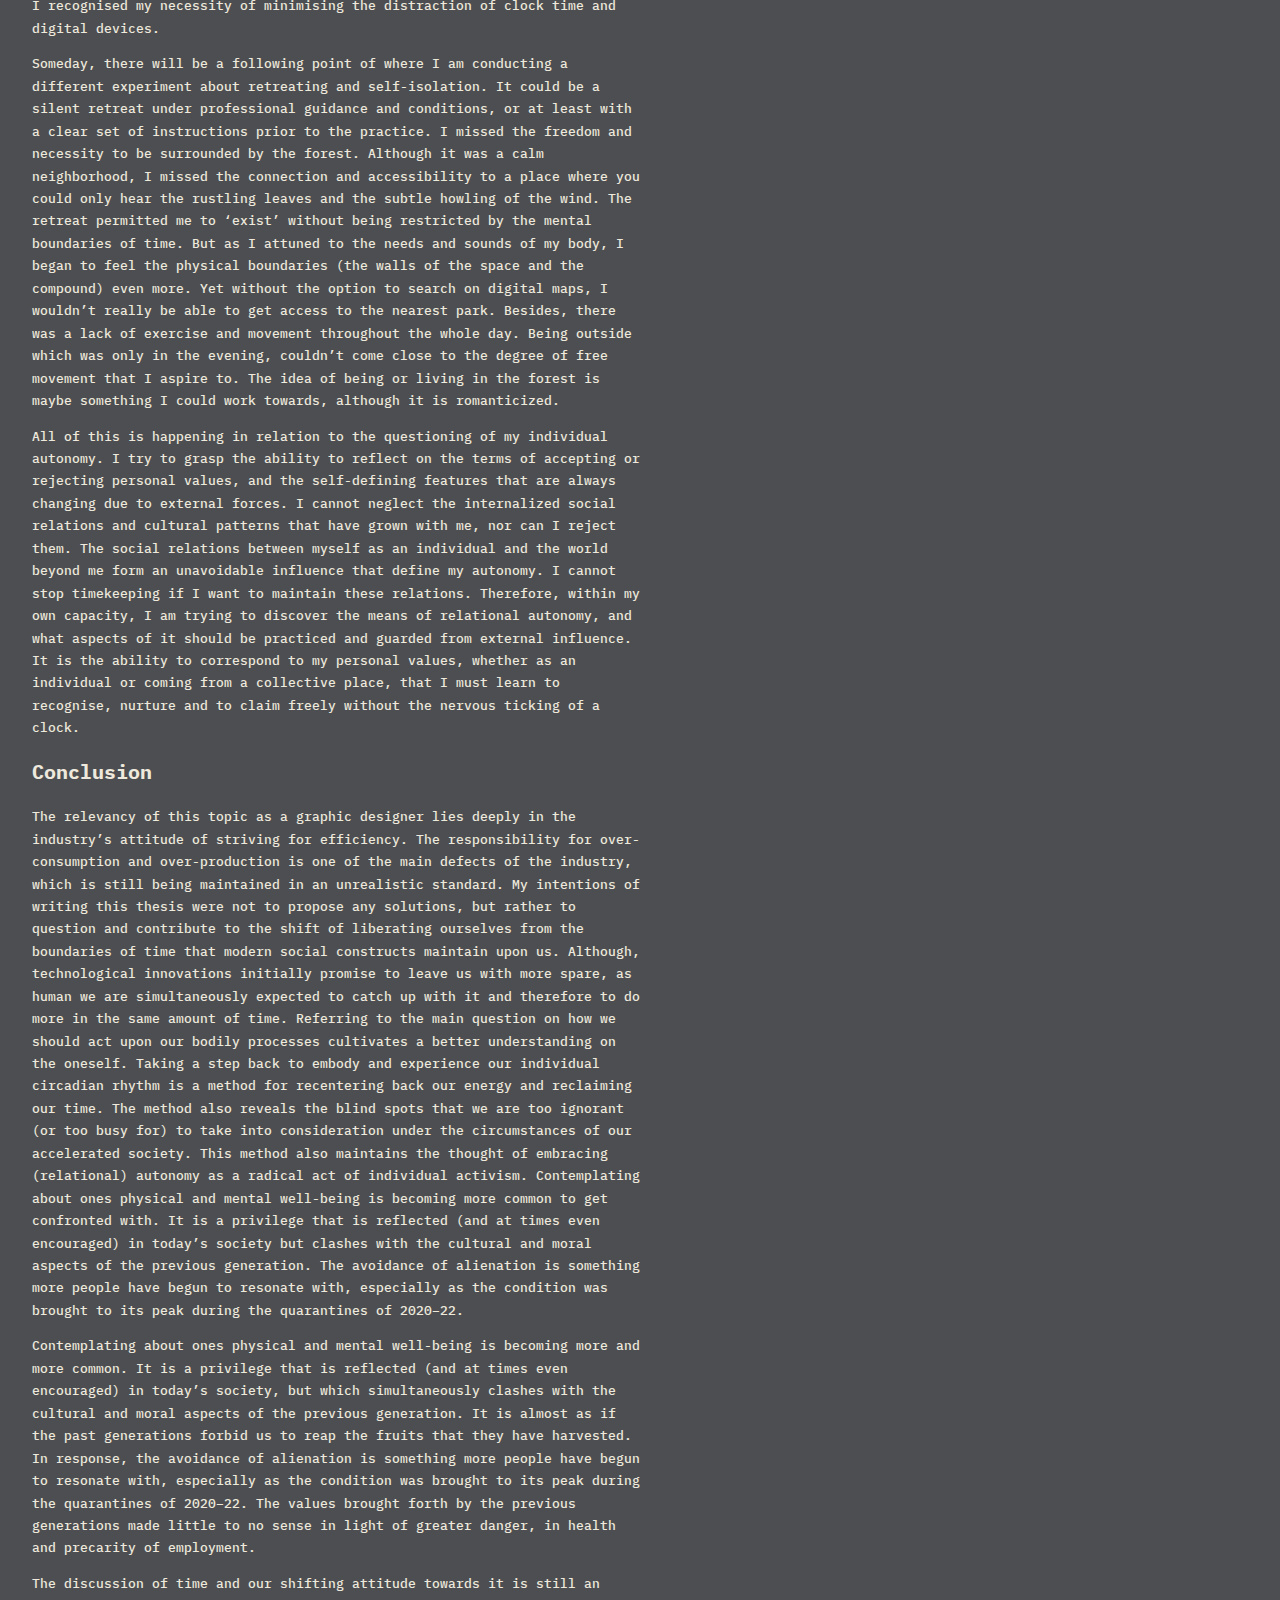
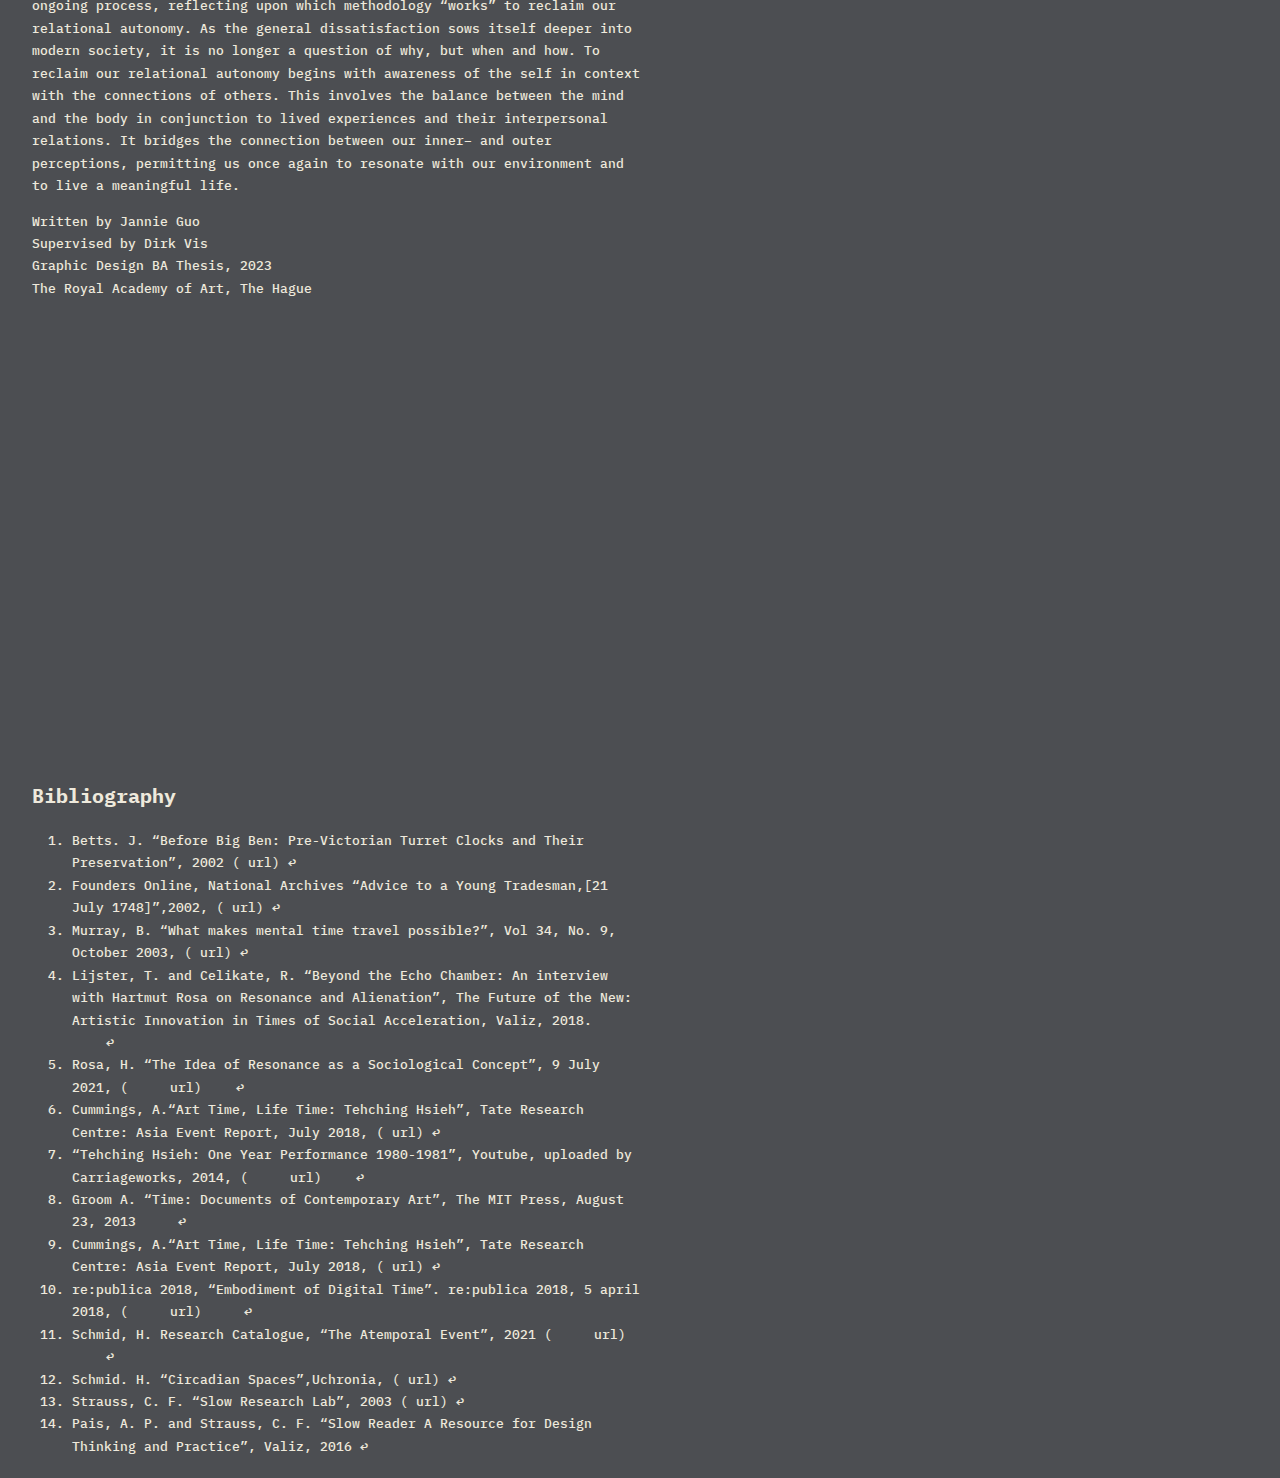
==== commit 27031f5a: "12:30 15.03.23" ====
--- a/index.htm
+++ b/index.htm
@@ -21,13 +21,19 @@
 			<ul style="list-style-type:none;">
 				<div id="table-of-contents">
 					<div>
-						<li><a href="#abstract">Abstract</a></li>
-						<li><a href="#introduction">Introduction</a></li>
+						<li><a href="#abstract">Abstract</a><a href="#introduction">Introduction</a>
+							<a href="#chapter-1">01. Desynchronizing of time</a> 
+							<a href="#chapter-2">02. Examining The Sense of Time</a>
+							<a href="#chapter-3">03. Disciplines of Time Consciousness</a>
+							<a href="#conclusion">Conclusion</a>
+							<a href="#bibliography">Bibliography</a>
+						</li>
+						<!-- <li><a href="#introduction">Introduction</a></li>
 						<li><a href="#chapter-1">01. Desynchronizing of time</a></li>
 						<li><a href="#chapter-2">02. Examining The Sense of Time</a></li>
 						<li><a href="#chapter-3">03. Disciplines of Time Consciousness</a></li>
 						<li><a href="#conclusion">Conclusion</a></li>
-						<li><a href="#bibliography">Bibliography</a></li>
+						<li><a href="#bibliography">Bibliography</a></li> -->
 			</ul>
 		</div>
 
@@ -134,22 +140,24 @@
 			<h4 id="chapter-1.1">Modernization of Time in Western Culture</h4>
 			<p>
 				The introduction of mechanical clocks on public buildings such as the church indicated the beginning of
-				the definition of “the rhythm of everyday life”.<sup class="footnote"><a id="fnref-1"
-						href="#fn-1">1</a></sup>
+				the definition of “the rhythm of everyday life”.
+						<a class="to-modal-image" data-link-id="image-01"
+						href="assets/images/image-2.jpg" onclick="showImage('image-1', event)">
+						[Fig.1]</a>
 				One of the very first clocks as we know them, the turret clock,was invented and used from the late 13th
-				century and quickly spread over central Europe.<a class="to-modal-image" data-link-id="image-01"
-					href="assets/images/image-1.png" onclick="showImage('image-1', event)">
-					[Fig.1]</a>
+				century and quickly spread over central Europe.<a class="to-modal-image" data-link-id="image-02"
+					href="assets/images/image-1.png" onclick="showImage('image-2', event)">
+					[Fig.2]</a>
 				Subsequently, this clock began to change our perception of time. Whereas before we were led by the
-				positioning of the sun, facilitated by the analog use of sundials <a class="to-modal-image" data-link-id="image-03"
+				positioning of the sun, facilitated by the analog use of sundials, we now had a mathematically
+				numbered and mechanical tool that was not reliant on the weather. <a class="to-modal-image" data-link-id="image-03"
 				href="assets/images/image-3.png" onclick="showImage('image-3', event)">
-				[Fig.3]</a>, we now had a mathematically
-				numbered and mechanical tool that was not reliant on the weather. Night or day, the clock would tell us
-				what time it is. As the clock hands moved across seconds, minutes, striking another hour, time became a
+				[Fig.3]</a>
+				Night or day, the clock would tell us what time it is. As the clock hands moved across seconds, minutes, striking another hour, time became a
 				mechanical force, a set of gears put in motion. Another development, which led to the eventual process of desynchronization, was
 				the increase of artificial light which began from the fifteenth century. Candles, fire, and oil lamps were exchanged for electric lighting which
-				disconnected people from the earth’s day/night cycle. Hand in hand with the turret clock, our perception of time was no longer reliant on nature. The
-				natural rhythm and social construct of time became more separated, leading to physical effects on our bodies.
+				disconnected people from the earth’s day/night cycle. Hand in hand with the turret clock, our perception of time was no longer reliant on nature.<sup class="footnote"><a id="fnref-1"href="#fn-1">1</a></sup>
+				The natural rhythm and social construct of time became more separated, leading to physical effects on our bodies.
 			</p>
 
 			<p>
@@ -252,10 +260,11 @@
 				this way collectively.
 			</p>
 			<p>
-				<center>
+				<center> <b>
 					“The powers of acceleration no longer are experienced as liberating force,
 					but as an actually enslaving pressure instead.”
 					Hartmut Rosa
+				</b>
 			</p>
 			</center>
 			<p>
@@ -305,12 +314,24 @@
 			</p>
 		</div>
 	</section>
-
+	<div data-target-id="image-02" class="modal-image is-hidden">
+		<figure>
+			<img src="assets/images/image-1.jpg" width="100%" height="auto">
+			<figcaption>
+				<p>Iron turret clock with verse escapement. Cockle-shell punch-marks on top surface of the center bar of frame.
+					<br>
+					Attributed to Tennant, Leonard. 
+					<br>
+					1600 – 1620, England.</p>
+			</figcaption>
+		</figure>
+	</div>
 	<div data-target-id="image-01" class="modal-image is-hidden">
 		<figure>
-			<img src="assets/images/image-1.png" width="100%" height="auto">
+			<img src="assets/images/image-2.jpg" width="100%" height="auto">
 			<figcaption>
-				<p>Iron turret clock with verse escapement. Cockle-shell punch-marks on top surface of the center bar of frame. Attributed to Tennant, Leonard. 1600 – 1620, England.</p>
+				<p>A modern striking turret clock movement, mounted in a clock tower.<br>
+					Clock faces on all four sides of the tower are driven by a shaft from the movement below.</p>
 			</figcaption>
 		</figure>
 	</div>
@@ -347,7 +368,9 @@
 				day in his project “One Year Performance 1980-1981”. The evidence of 365
 				punch cards and 365 filmstrips shows a compressed 16mm movie of 6 minutes,
 				representing each day a second.<sup class="footnote"><a id="fnref-6" href="#fn-6">6</a></sup>
-				You witness Hsieh in his plain grey uniform with a worn-out appearance [Img. 4]
+				You witness Hsieh in his plain grey uniform with a worn-out appearance <a class="to-modal-image" data-link-id="image-04"
+				href="assets/images/image-4.jpg" onclick="showImage('image-4', event)">
+				[Fig.4]</a>
 				It was a testimony to indicate the statements of being challenged physically and
 				mentally to his strict routine and punching the time clock. In total, he slept through
 				his alarm for 94 times, 29 times of being late and 10 times too early. The 8627 daily
@@ -365,9 +388,14 @@
 						href="#fn-8">8</a></sup>
 				The marks in which Hsieh failed 133 times out of the 8760 to punch the clock is the fundamental
 				part that emphasizes the contradiction between clock time and corporeal
-				time. [Img. 5] The exposure of the circadian rhythm is also signified in his
+				time.<a class="to-modal-image" data-link-id="image-05"
+				href="assets/images/image-5.jpg" onclick="showImage('image-5', event)">
+				[Fig.5]</a>
+				The exposure of the circadian rhythm is also signified in his
 				6 min movie, where you see his shaved hair to grown hair and indications of
-				exhaustion throughout the year. It addresses to the direct correspondence to
+				exhaustion throughout the year. <a class="to-modal-image" data-link-id="image-06"
+				href="assets/images/image-6.jpg" onclick="showImage('image-6', event)">
+				[Fig.6]</a> It addresses to the direct correspondence to
 				the cultural measure of time. The durational aesthetic reveals the
 				relationship between the culturally constructed “clock” time and the
 				“duration” of a lived experience.<sup class="footnote"><a id="fnref-9" href="#fn-9">9</a></sup>
@@ -426,8 +454,6 @@
 				of the circadian rhythm.
 			</p>
 		</div>
-
-
 		<div class="subsection subsection-is-journal">
 			<h4>&nbsp;</h4>
 			<p>
@@ -464,7 +490,33 @@
 			</p>
 		</div>
 	</section>
-
+	<div data-target-id="image-04" class="modal-image is-hidden">
+		<figure>
+			<img src="assets/images/image-4.jpg" width="100%" height="auto">
+			<figcaption>
+				<p>Tehching Hsieh – One Year Performance 1980-1981.
+				</p>
+			</figcaption>
+		</figure>
+	</div>
+	<div data-target-id="image-05" class="modal-image is-hidden">
+		<figure>
+			<img src="assets/images/image-5.jpg" width="100%" height="auto">
+			<figcaption>
+					<p>Tehching Hsieh – One Year Performance 1980-1981, Missed Punches, Paper, 8,5 x 11inch, 1981.
+					</p>
+				</figcaption>
+		</figure>
+	</div>
+	<div data-target-id="image-06" class="modal-image is-hidden">
+		<figure>
+			<img src="assets/images/image-6.jpg" width="100%" height="auto">
+			<figcaption>
+				<p>Tehching Hsieh – One Year Performance 1980-1981.
+				</p>
+			</figcaption>
+		</figure>
+	</div>
 	<section class="section-text-block">
 		<div class="subsection subsection-is-main">
 			<h2 id="chapter-3">03. Disciplines of Time Consciousness </h2>
--- a/assets/css/style2.css
+++ b/assets/css/style2.css
@@ -27,7 +27,8 @@
     top:0;
     right:0;
     width: 45%;
-    padding: 1rem;
+    padding: 2%;
+    padding-top: 3.5%;
     overflow: hidden;
     z-index: +1;
     font-family: 'IBM Plex Mono', monospace;
@@ -281,7 +282,9 @@
   margin: 0;
   padding: 0;
   z-index: 999;
-  background-color: #eee9dc;
+  background-color: white;
+  opacity: 93%;
+
 }
 
 .modal-image figure img{
@@ -303,8 +306,13 @@
 
 .modal-image figure figcaption p{
   text-align: left;
-  color: black;
-  background: #eee9dc;
+  color: #4C4E52;
+  /* background: #eee9dc; */
+  font-family: 'IBM Plex Mono', monospace;
+  font-style: italic;
+  font-size: 0.50em;
+  font-weight: 600;
+  line-height: ;
  }
 
 
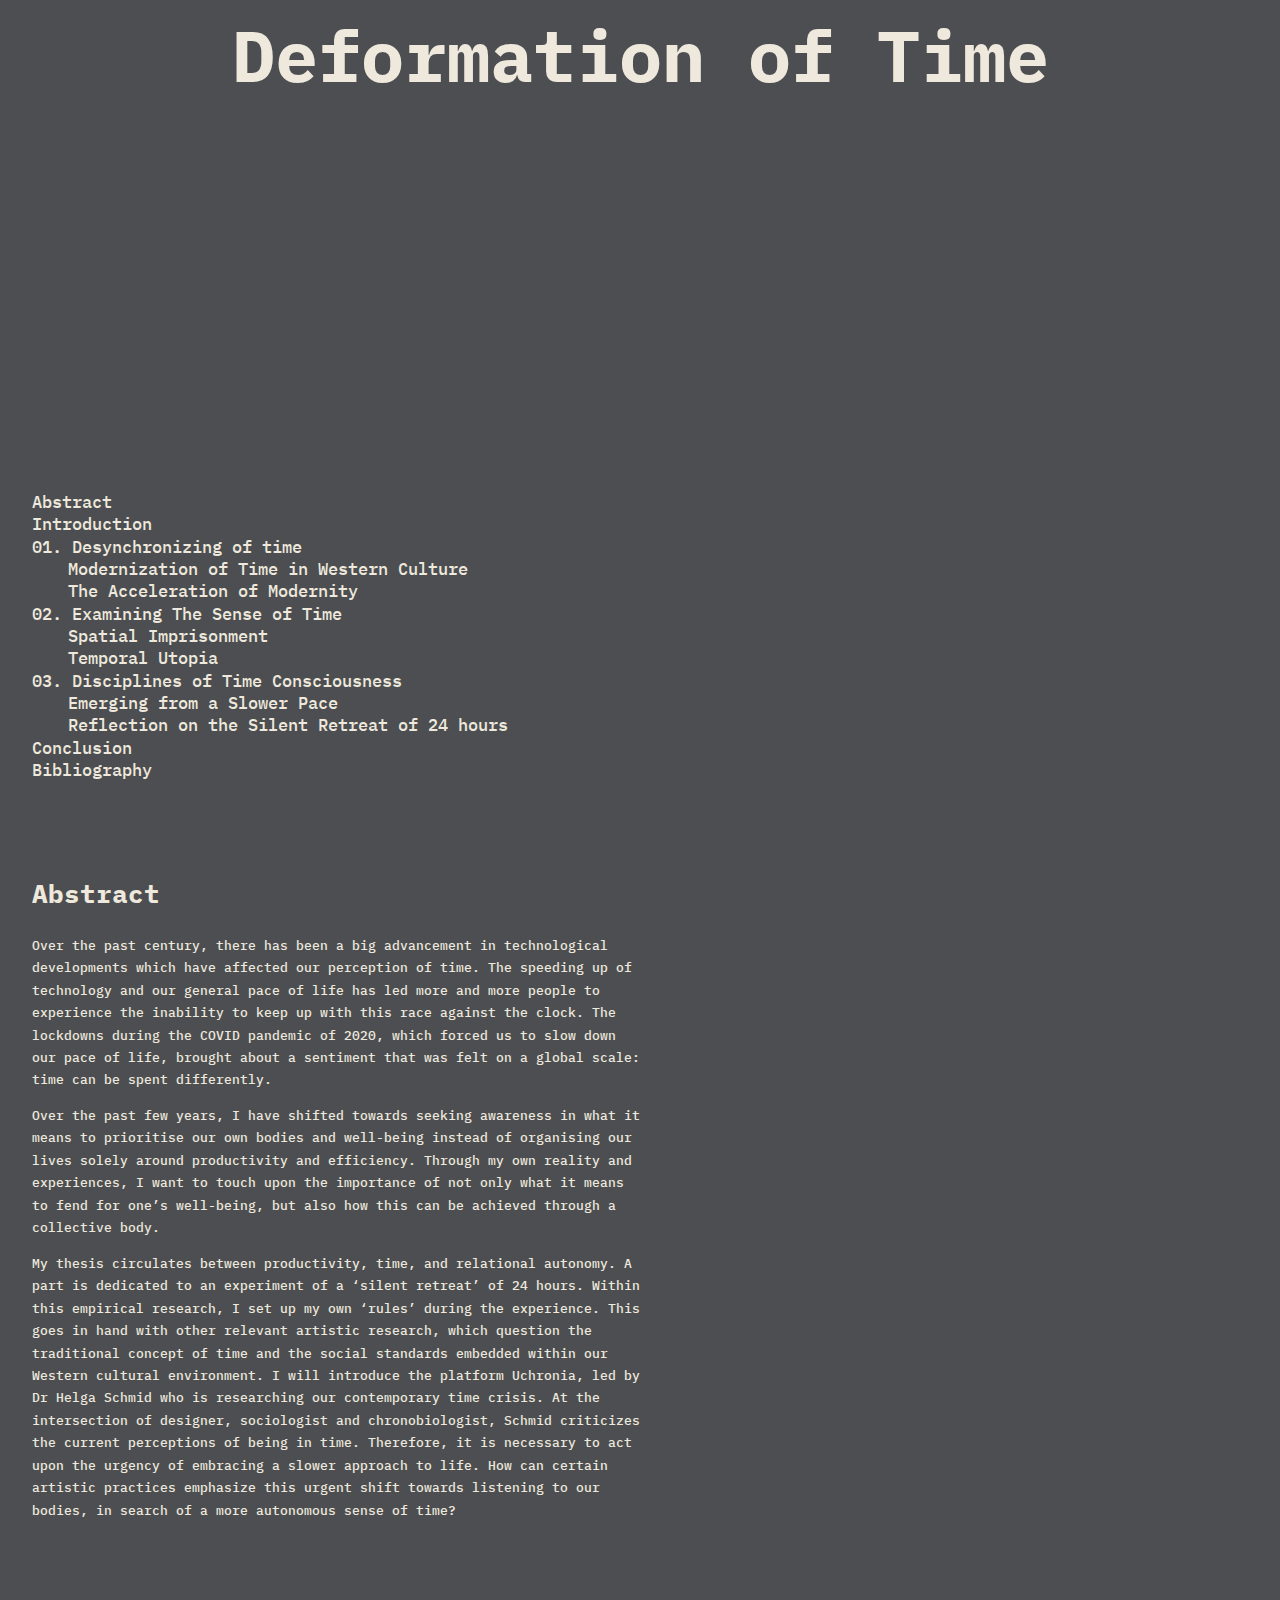
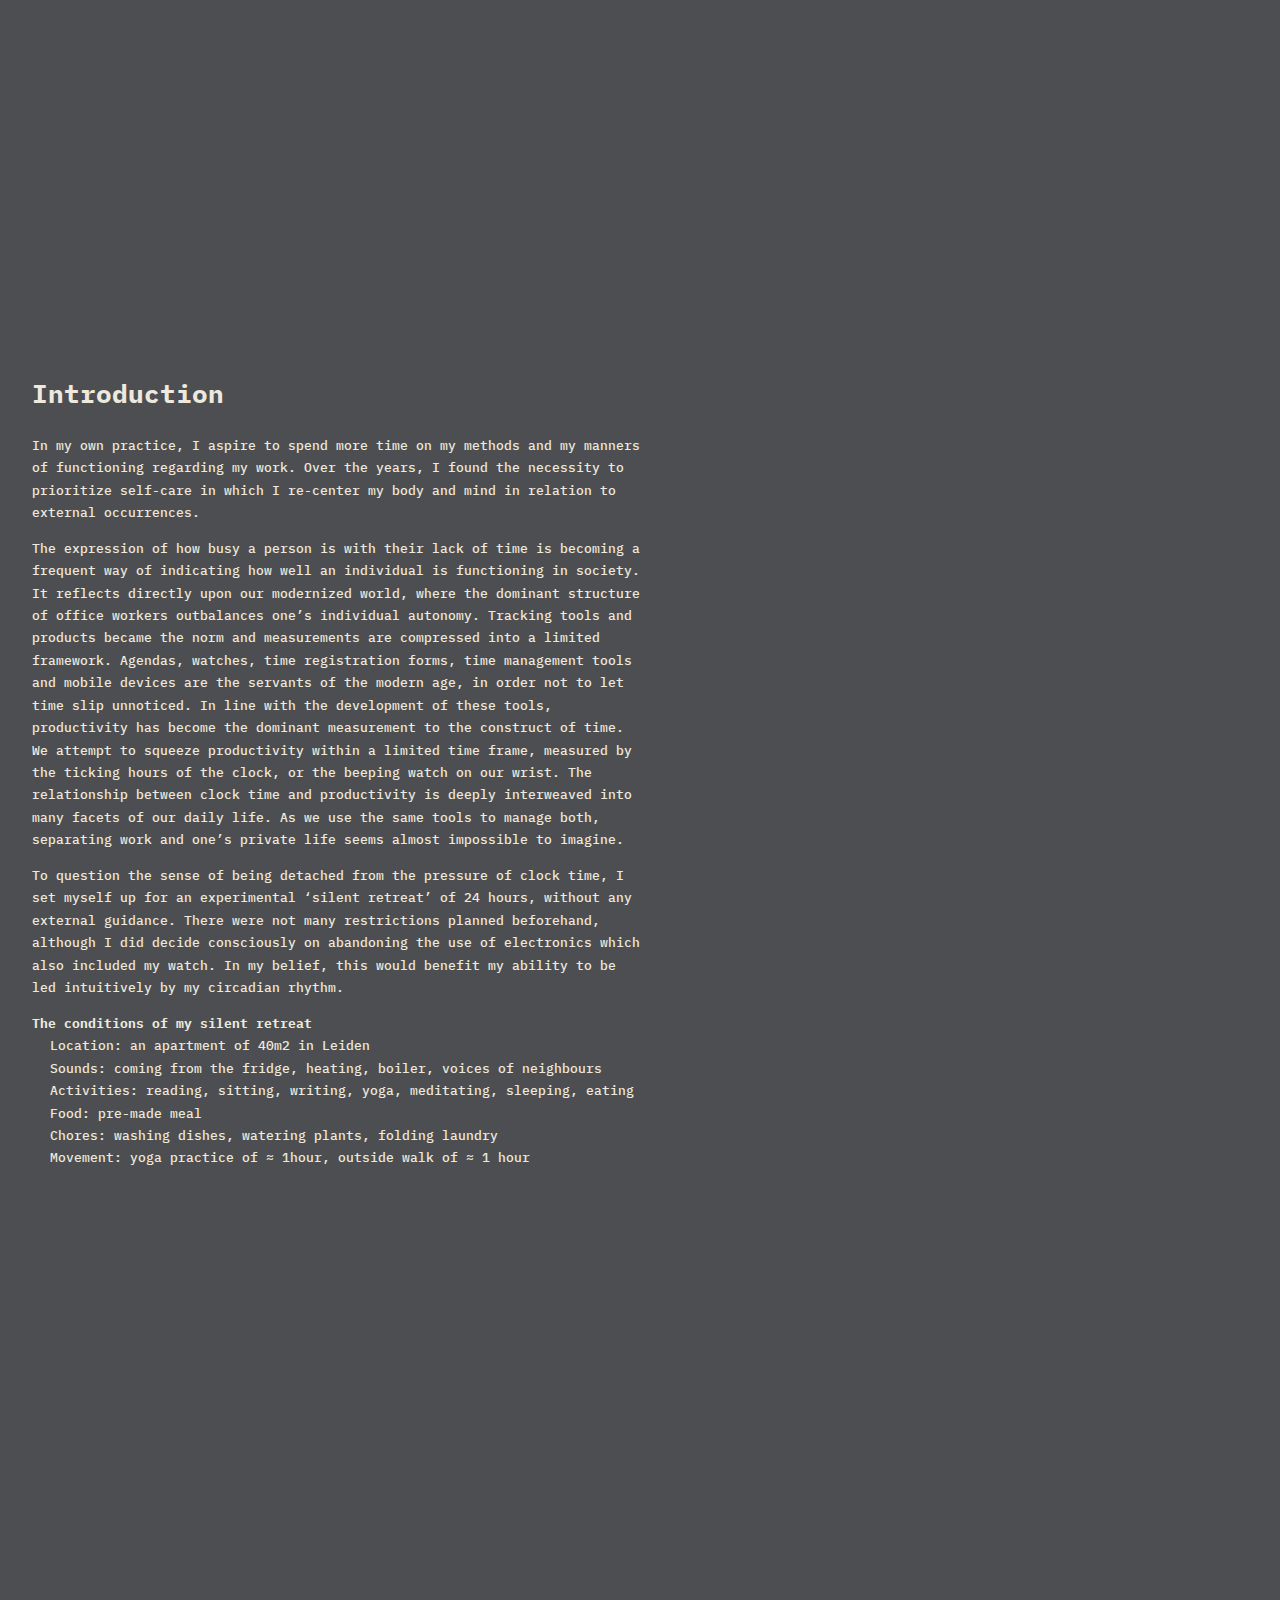
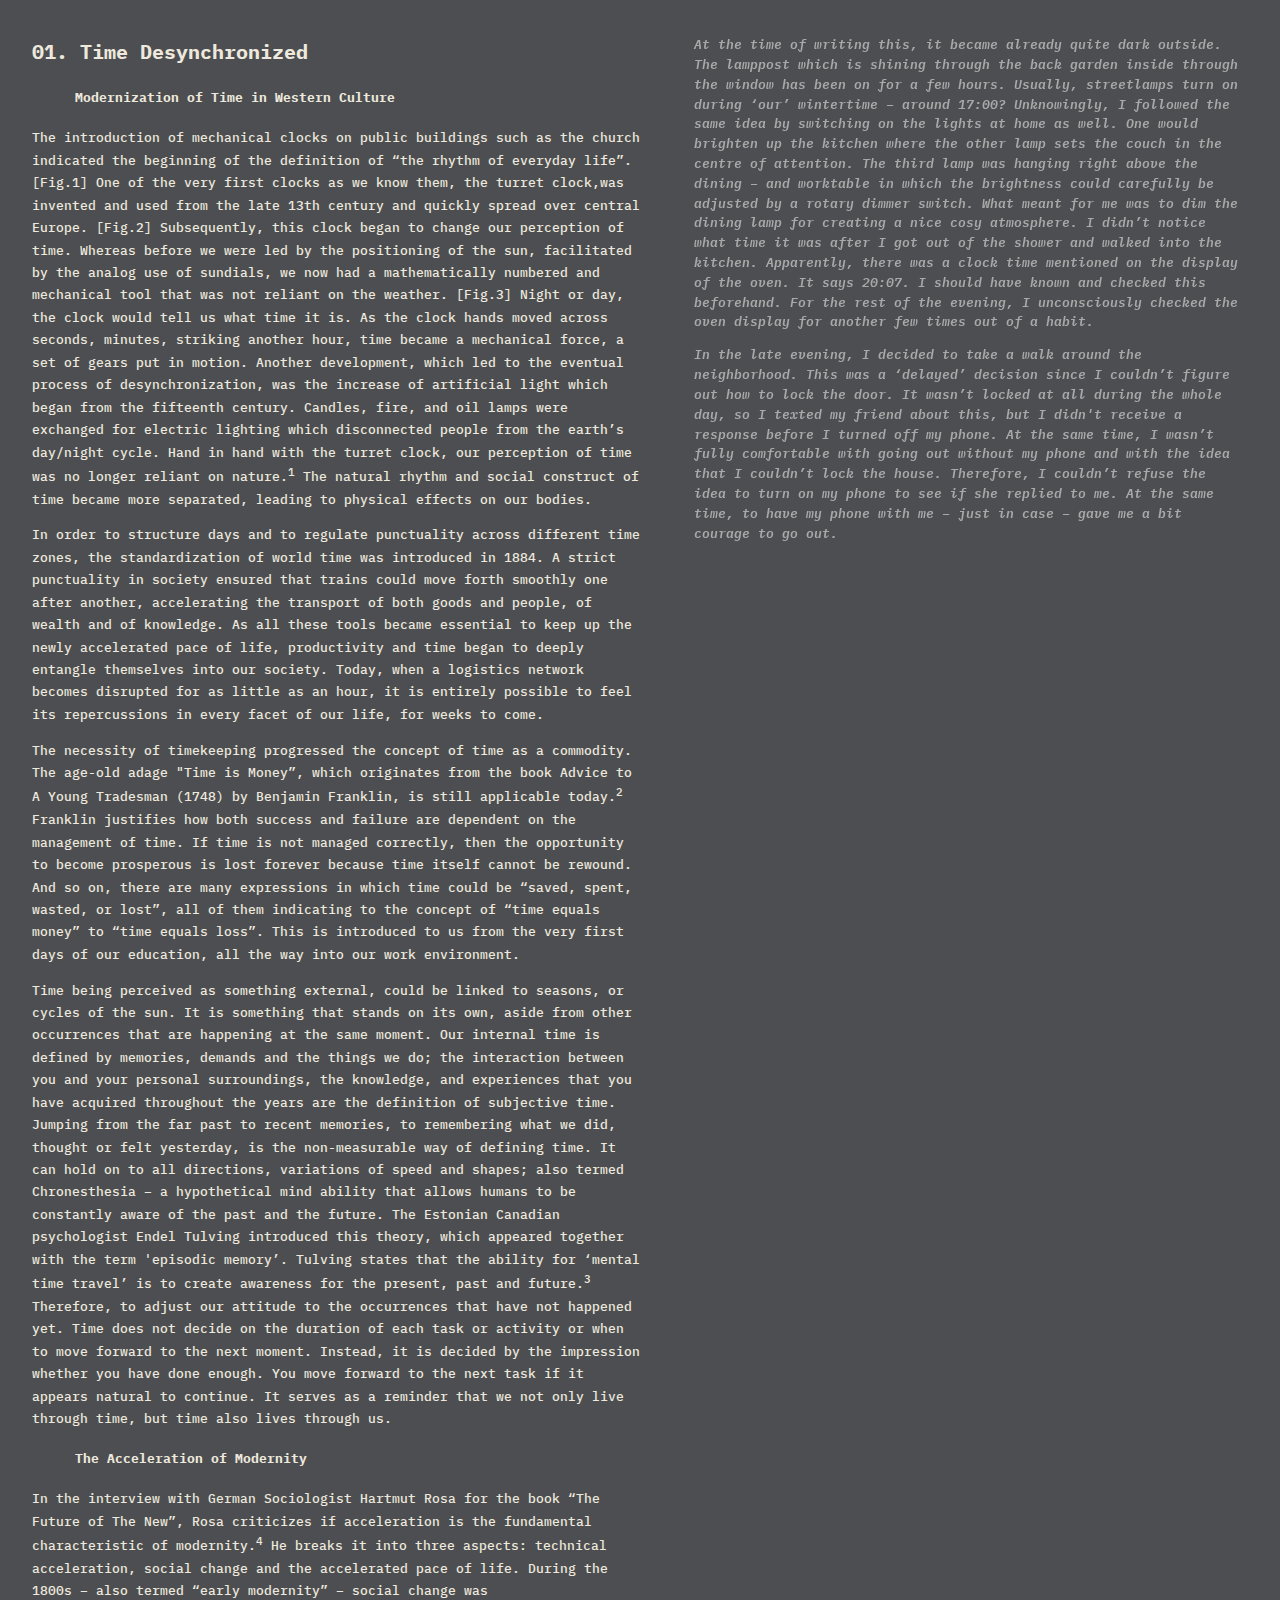
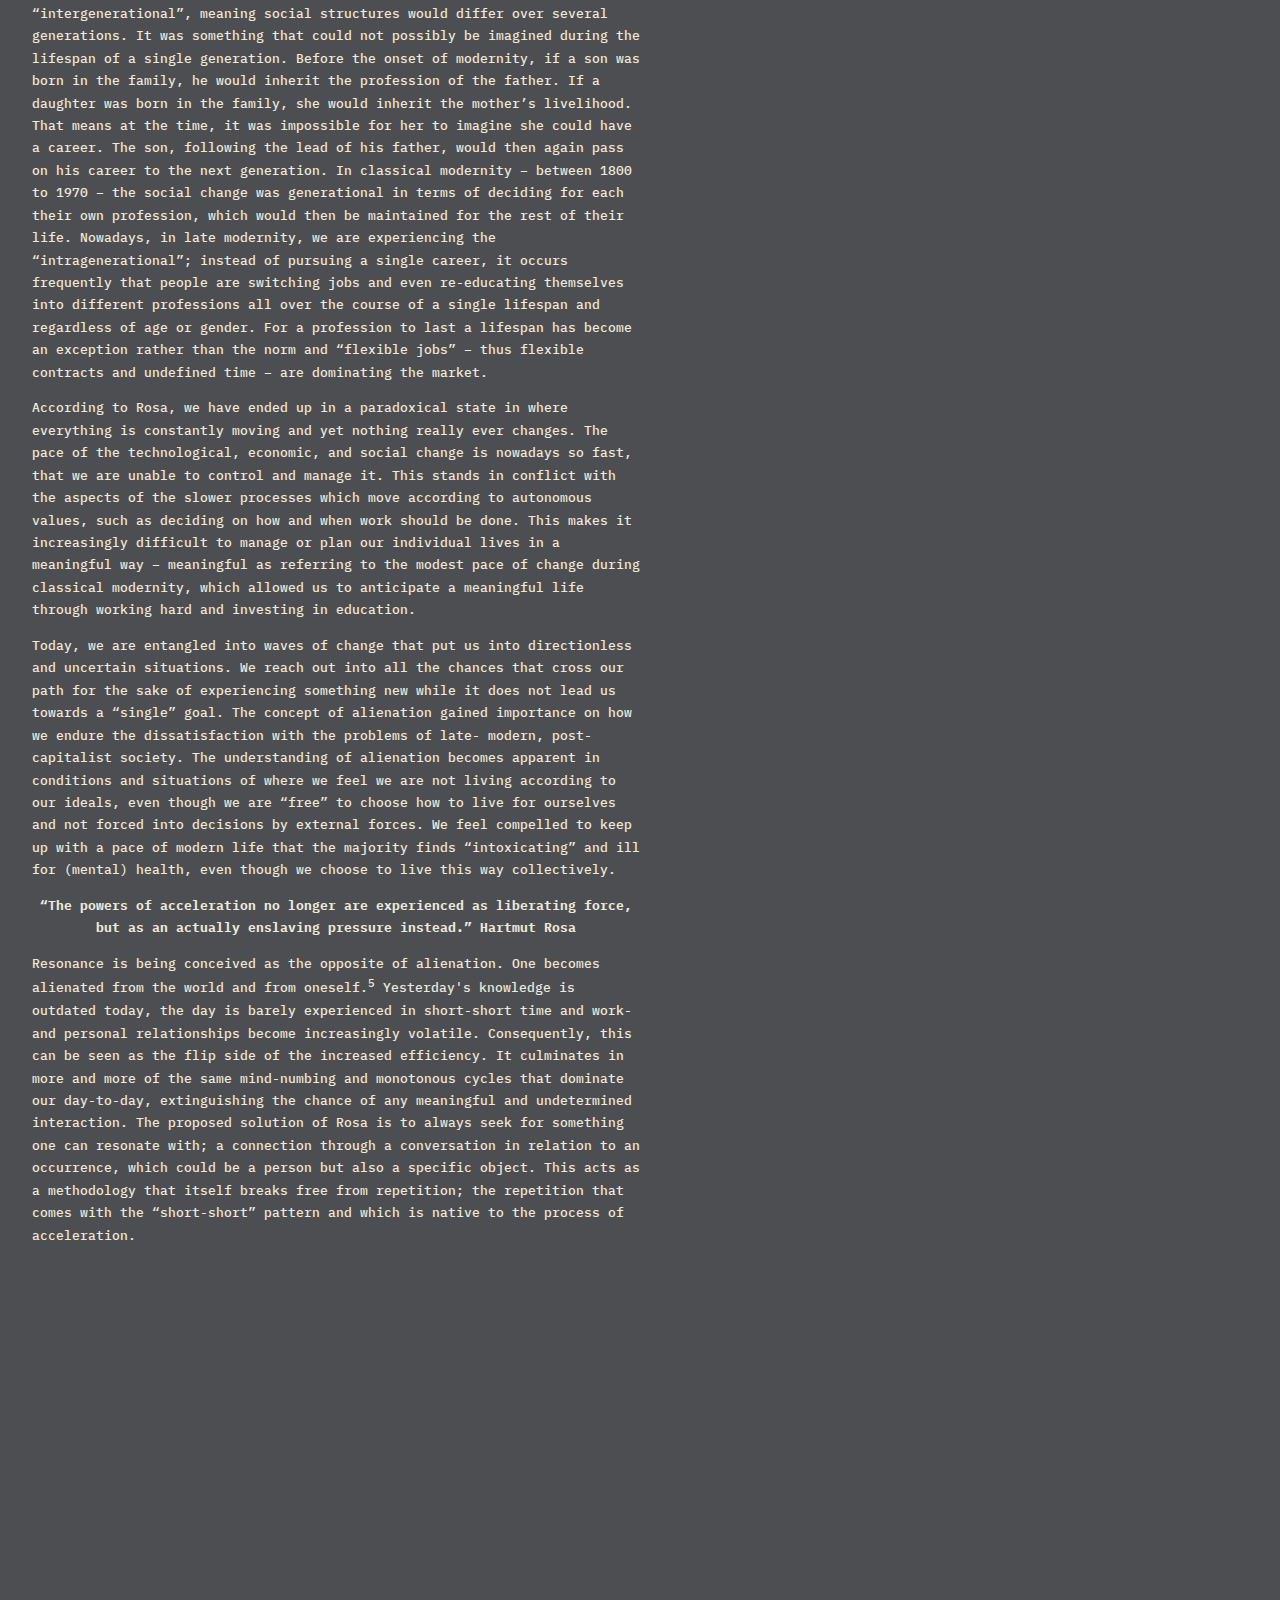
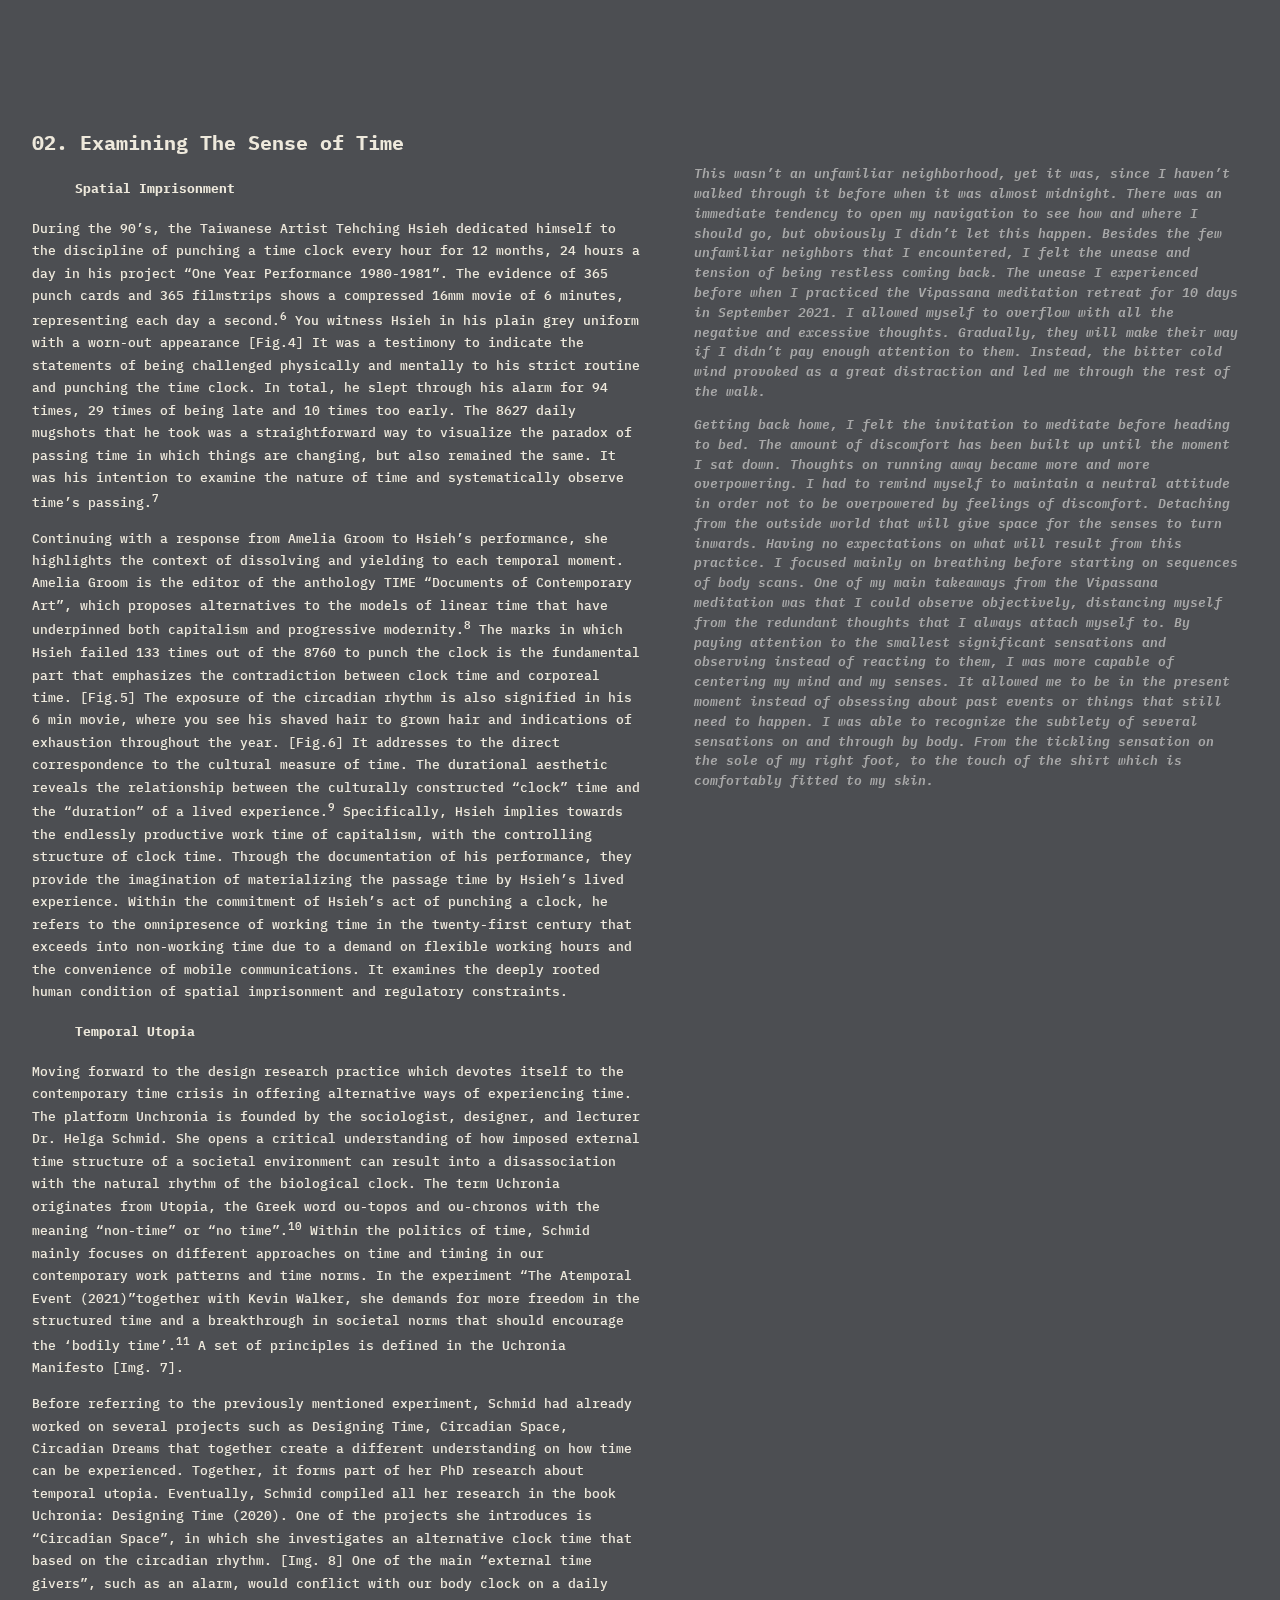
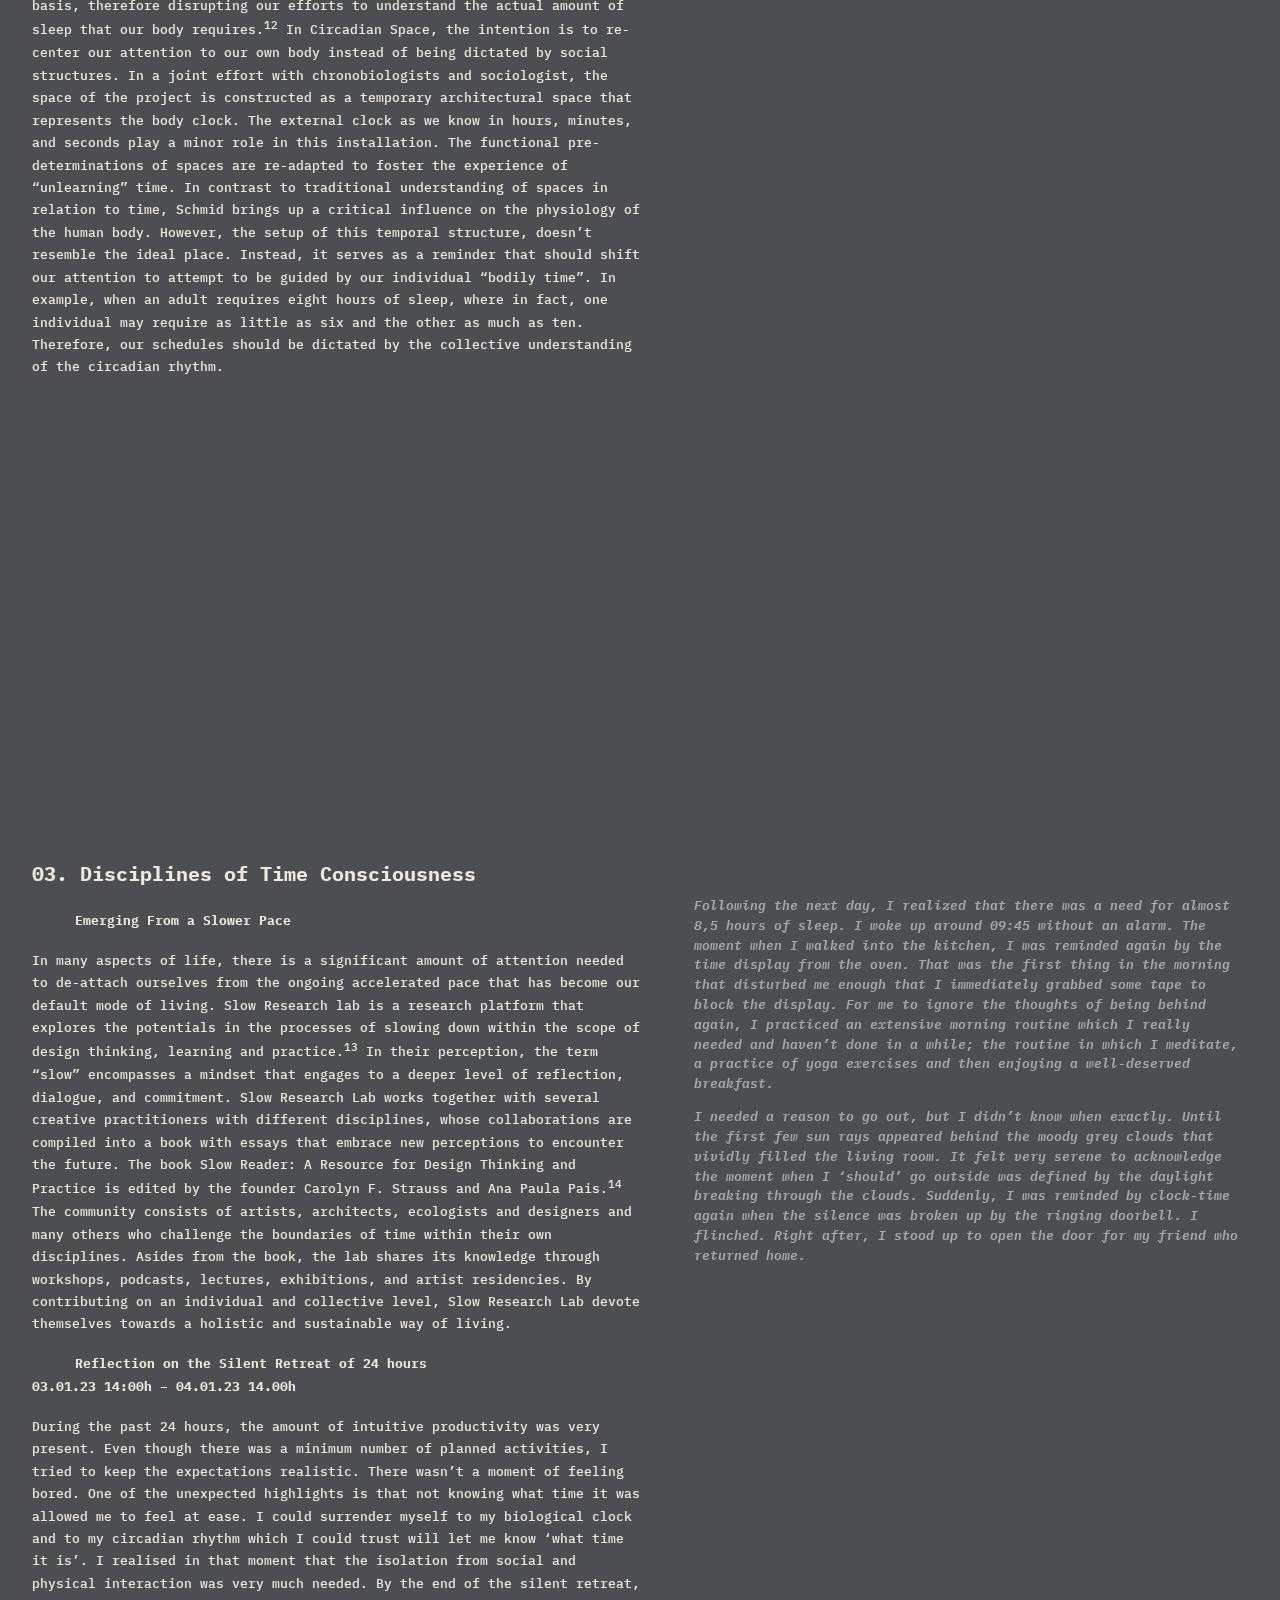
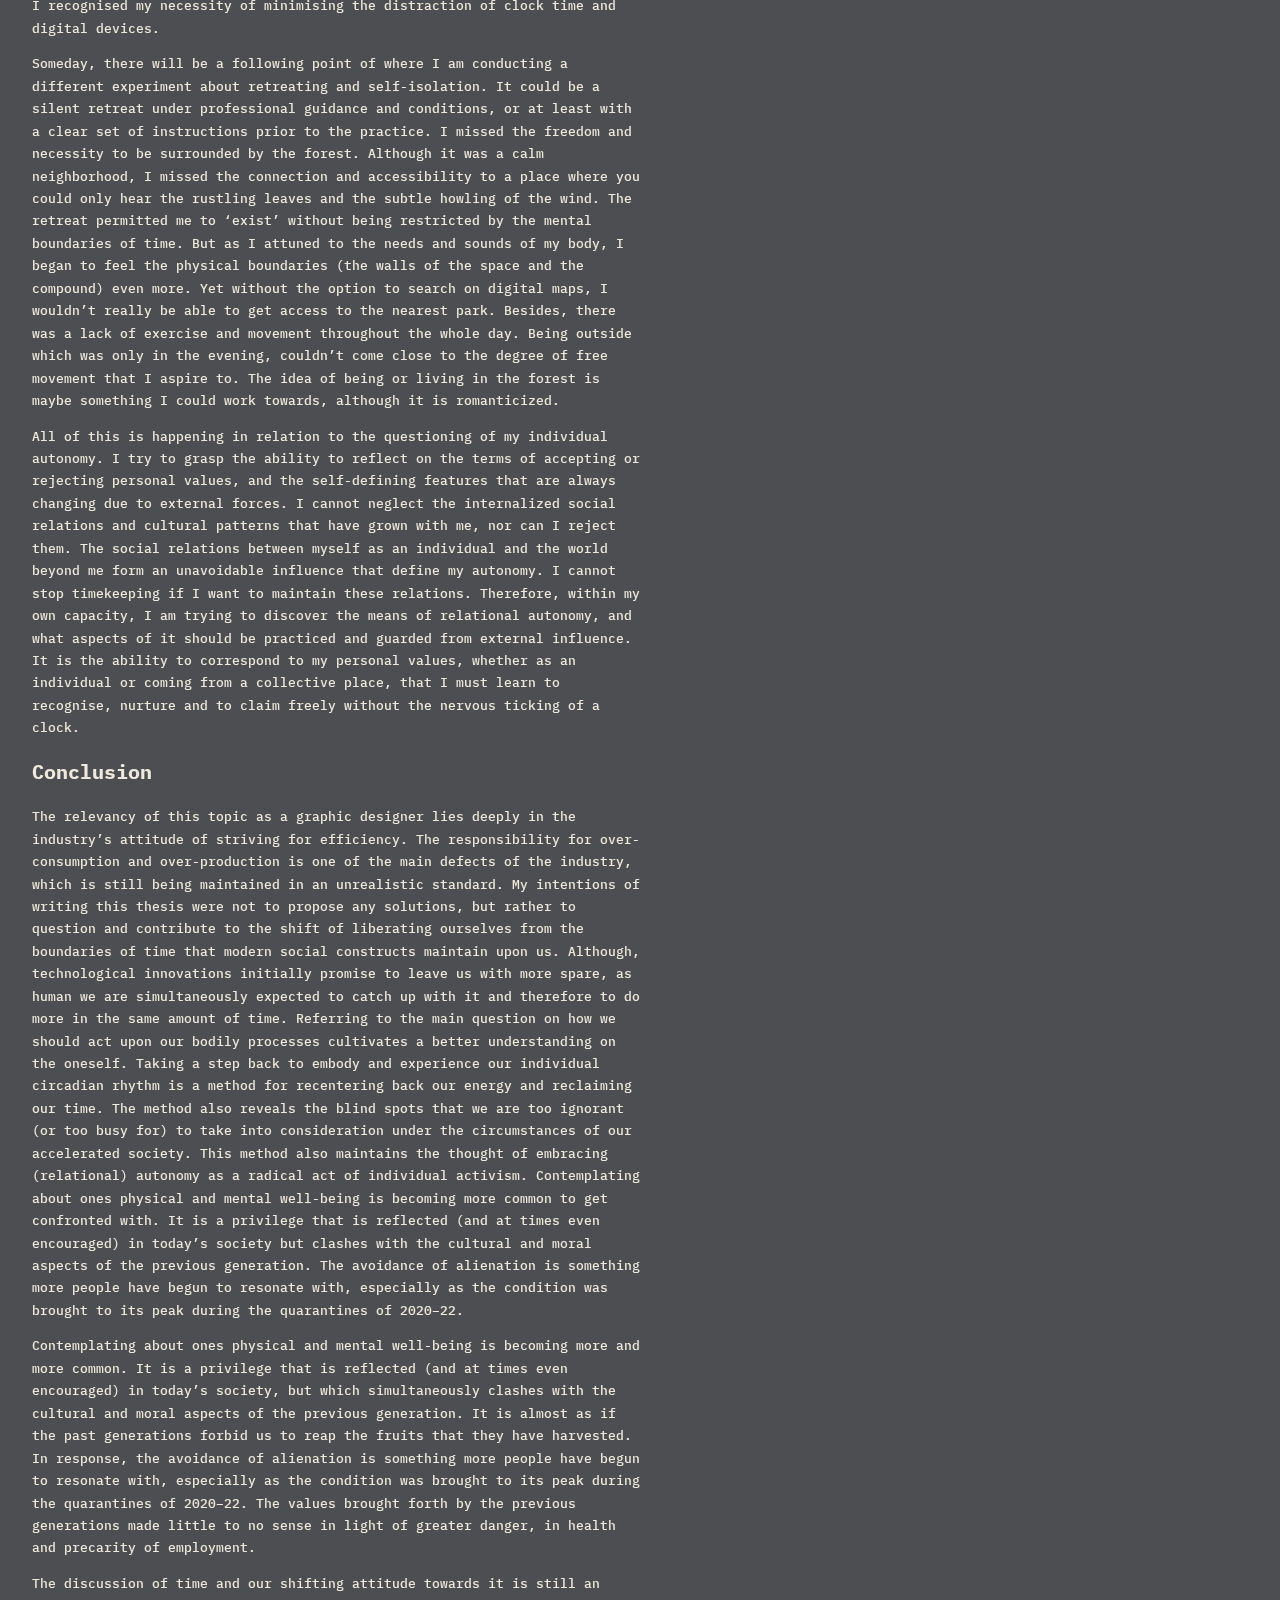
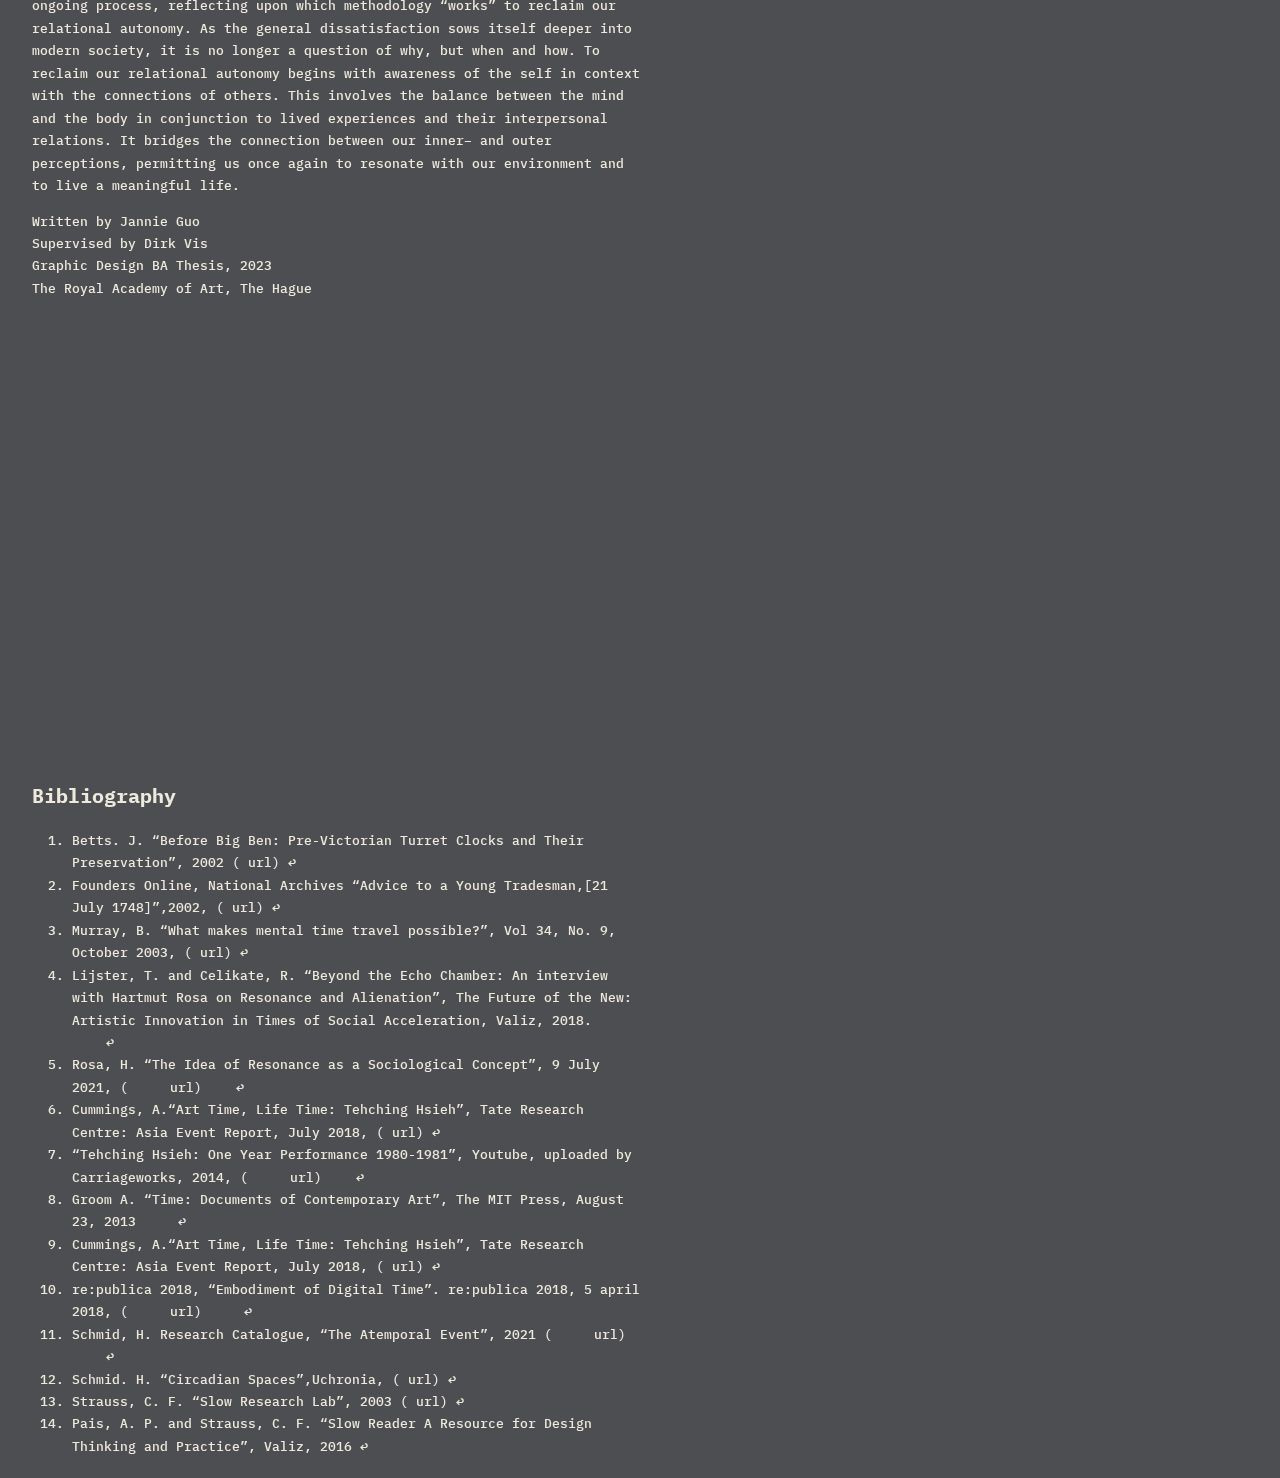
==== commit 66b744e6: "12:54" ====
--- a/index.htm
+++ b/index.htm
@@ -636,14 +636,13 @@
 				to live a meaningful life.
 			</p>
 
-
 			<p>
 				Written by Jannie Guo<br>
 				Supervised by Dirk Vis<br>
 				Graphic Design BA Thesis, 2023<br>
 				The Royal Academy of Art, The Hague<br>
 			</p>
-
+		
 		</div>
 
 		<div class="subsection subsection-is-journal">
@@ -668,9 +667,8 @@
 				door for my friend who returned home.
 			</p>
 		</div>
-
-
 	</section>
+	
 
 	<section class="section-text-block">
 		<div class="subsection subsection-is-main">
--- a/assets/css/style2.css
+++ b/assets/css/style2.css
@@ -230,26 +230,25 @@
 }
 
 
-.subsection-is-journal *{
+.subsection-is-journal {
   font-style: italic;
+  width: 80%;
   line-height: 1.5;
-  width: 90%;
   padding-left: 10%;
   font-size: 0.55em;
   font-weight:600;
   color: #a9a9a9;
-
+  top:1rem;
   position: sticky;
   position: -webkit-sticky;
   display: flex;
-  justify-content: center;
-  align-items: center;
-}
-
-.subsection-is-journal{
-   /* why padding gets adjusted in the table of content?? */
-} 
- 
+  /* justify-content: center; */
+  /* align-items: center; */
+}
+.subsection-is-journal p {
+  margin-left: 5%;
+  width: 90%;
+}
 
 .subsection-is-main.footnotes-list{
 }
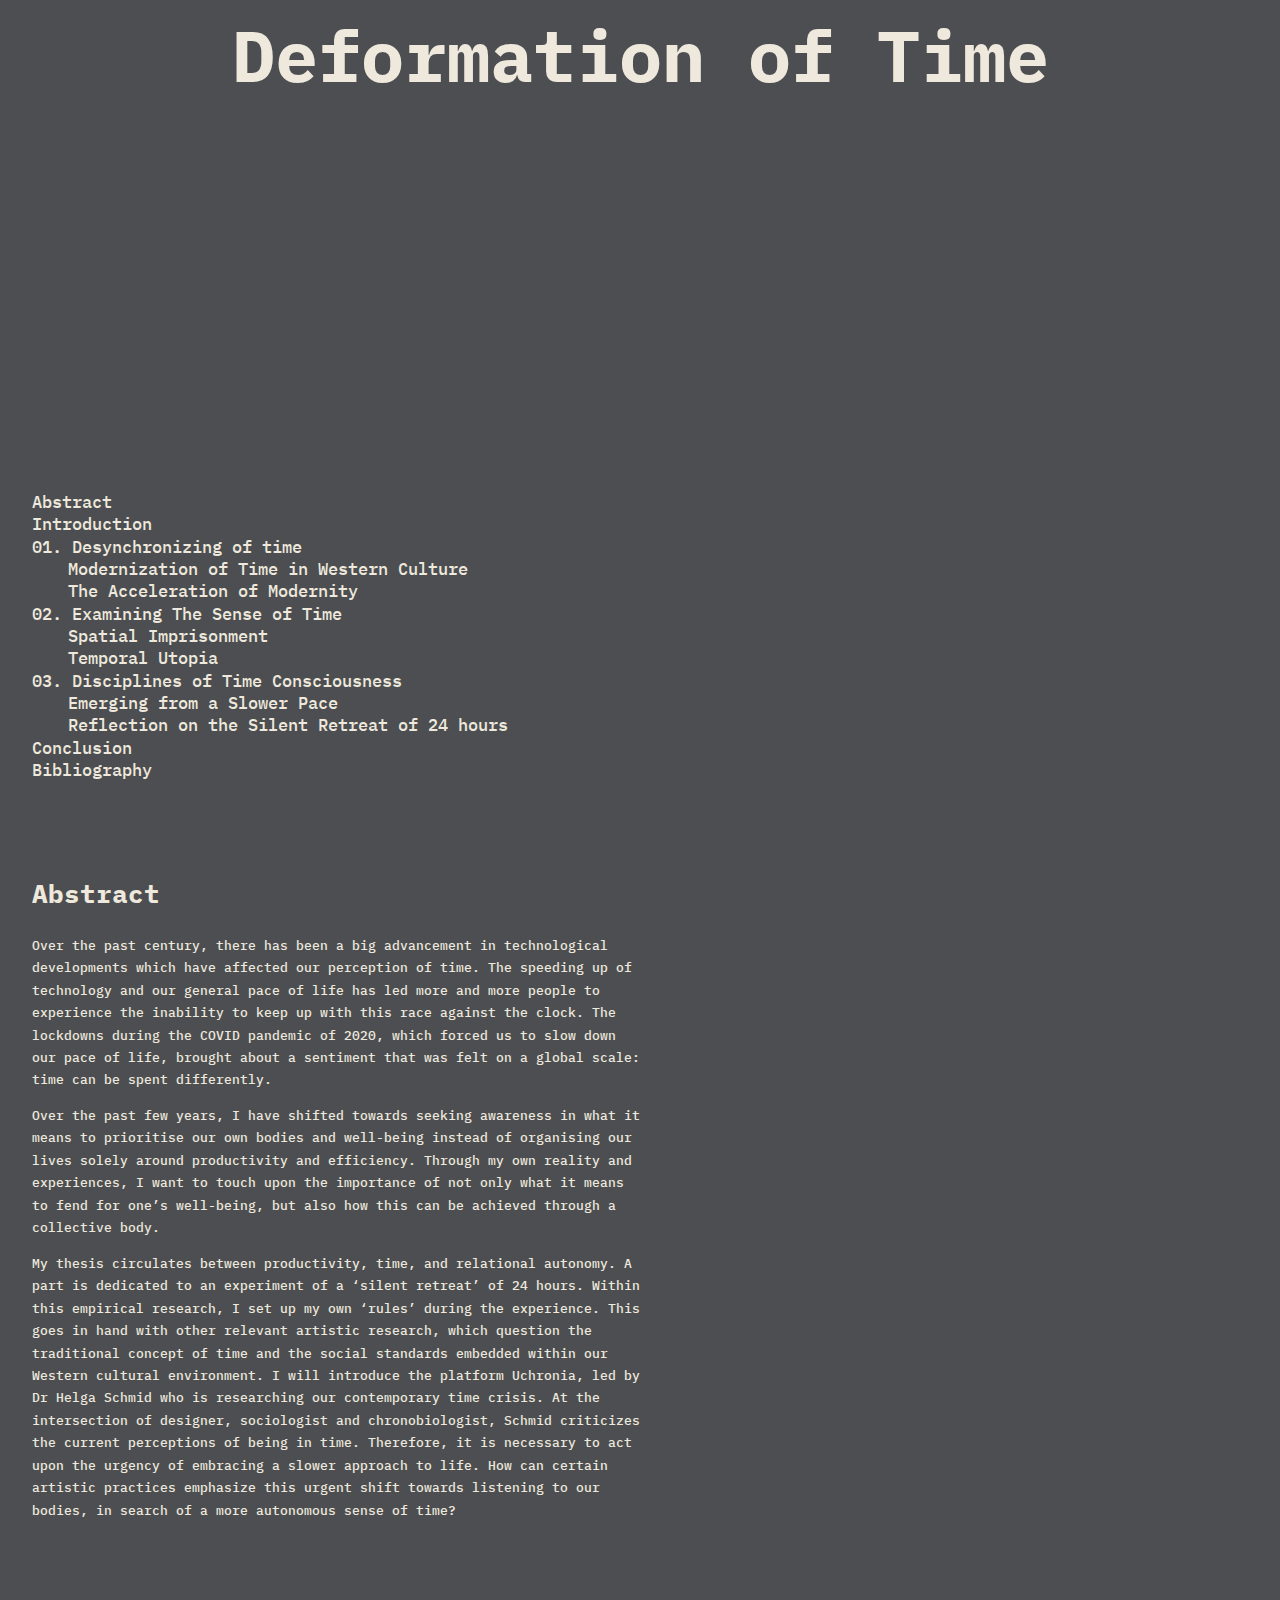
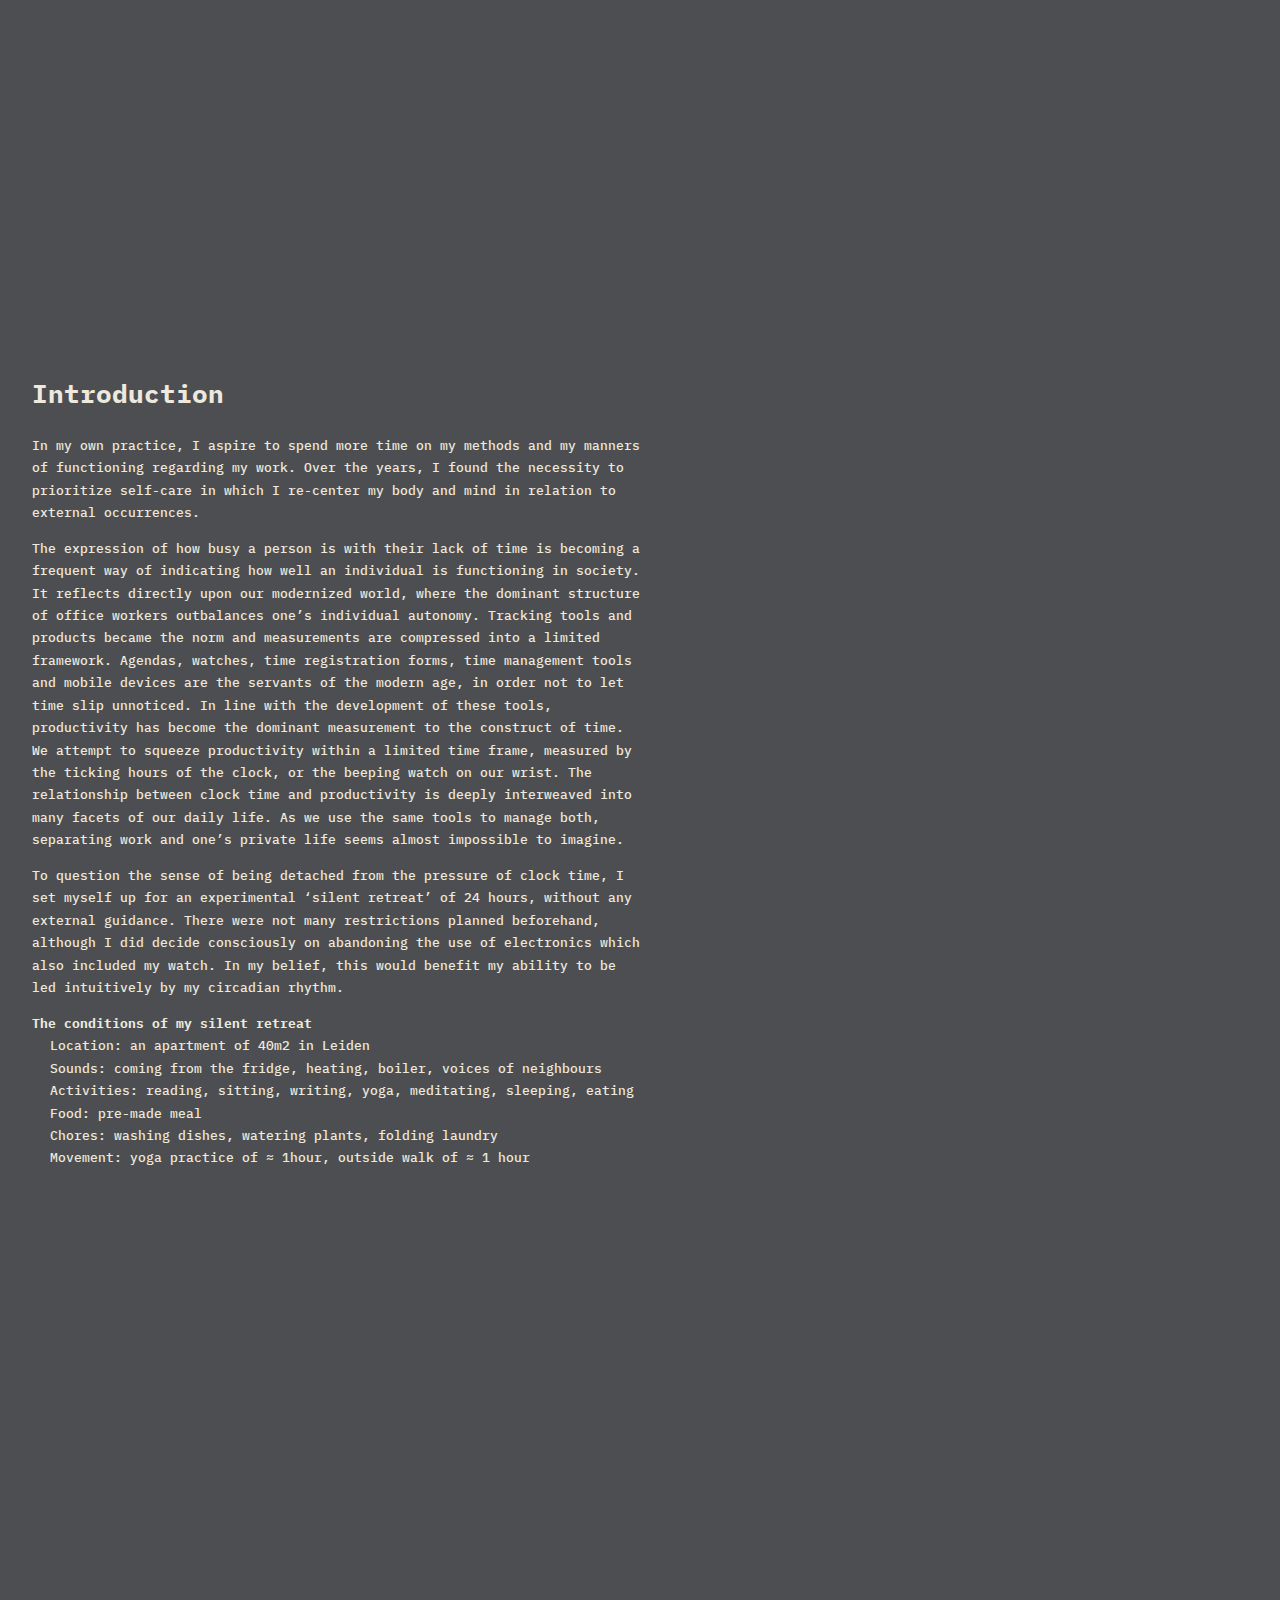
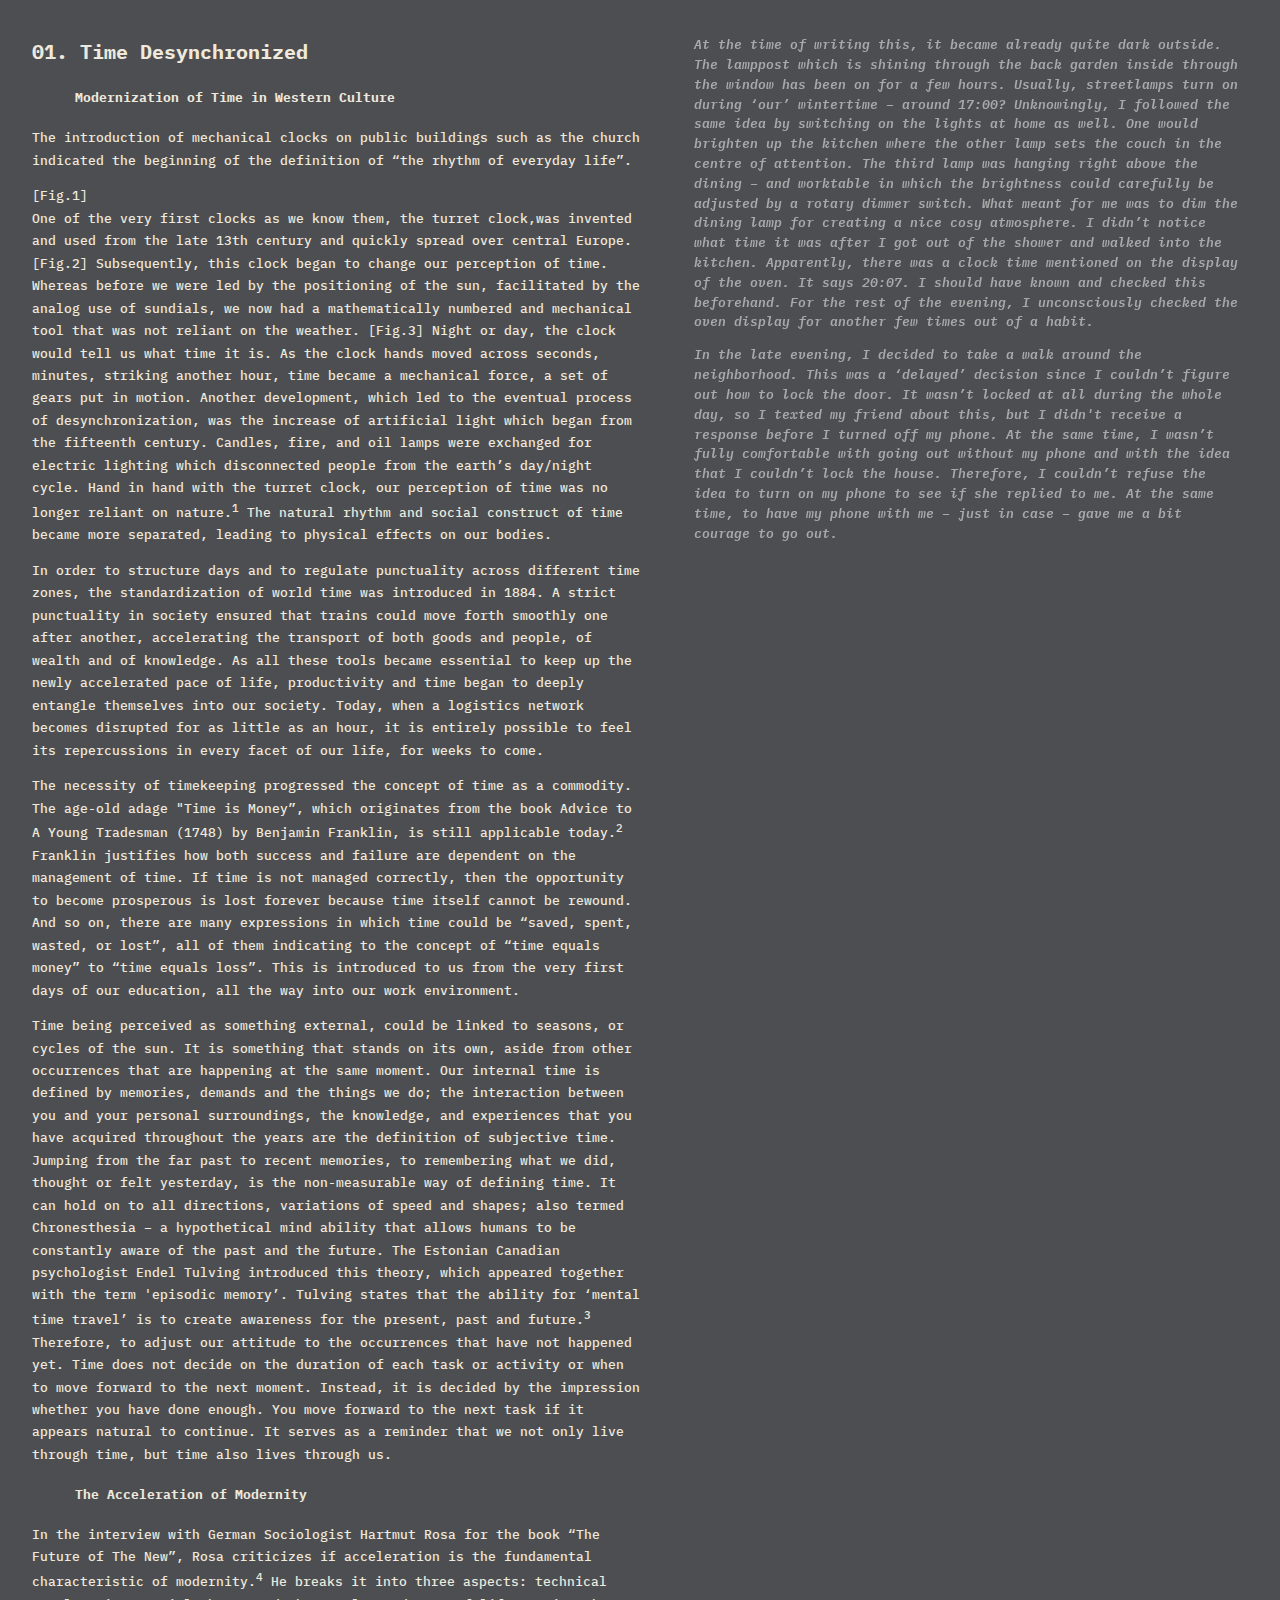
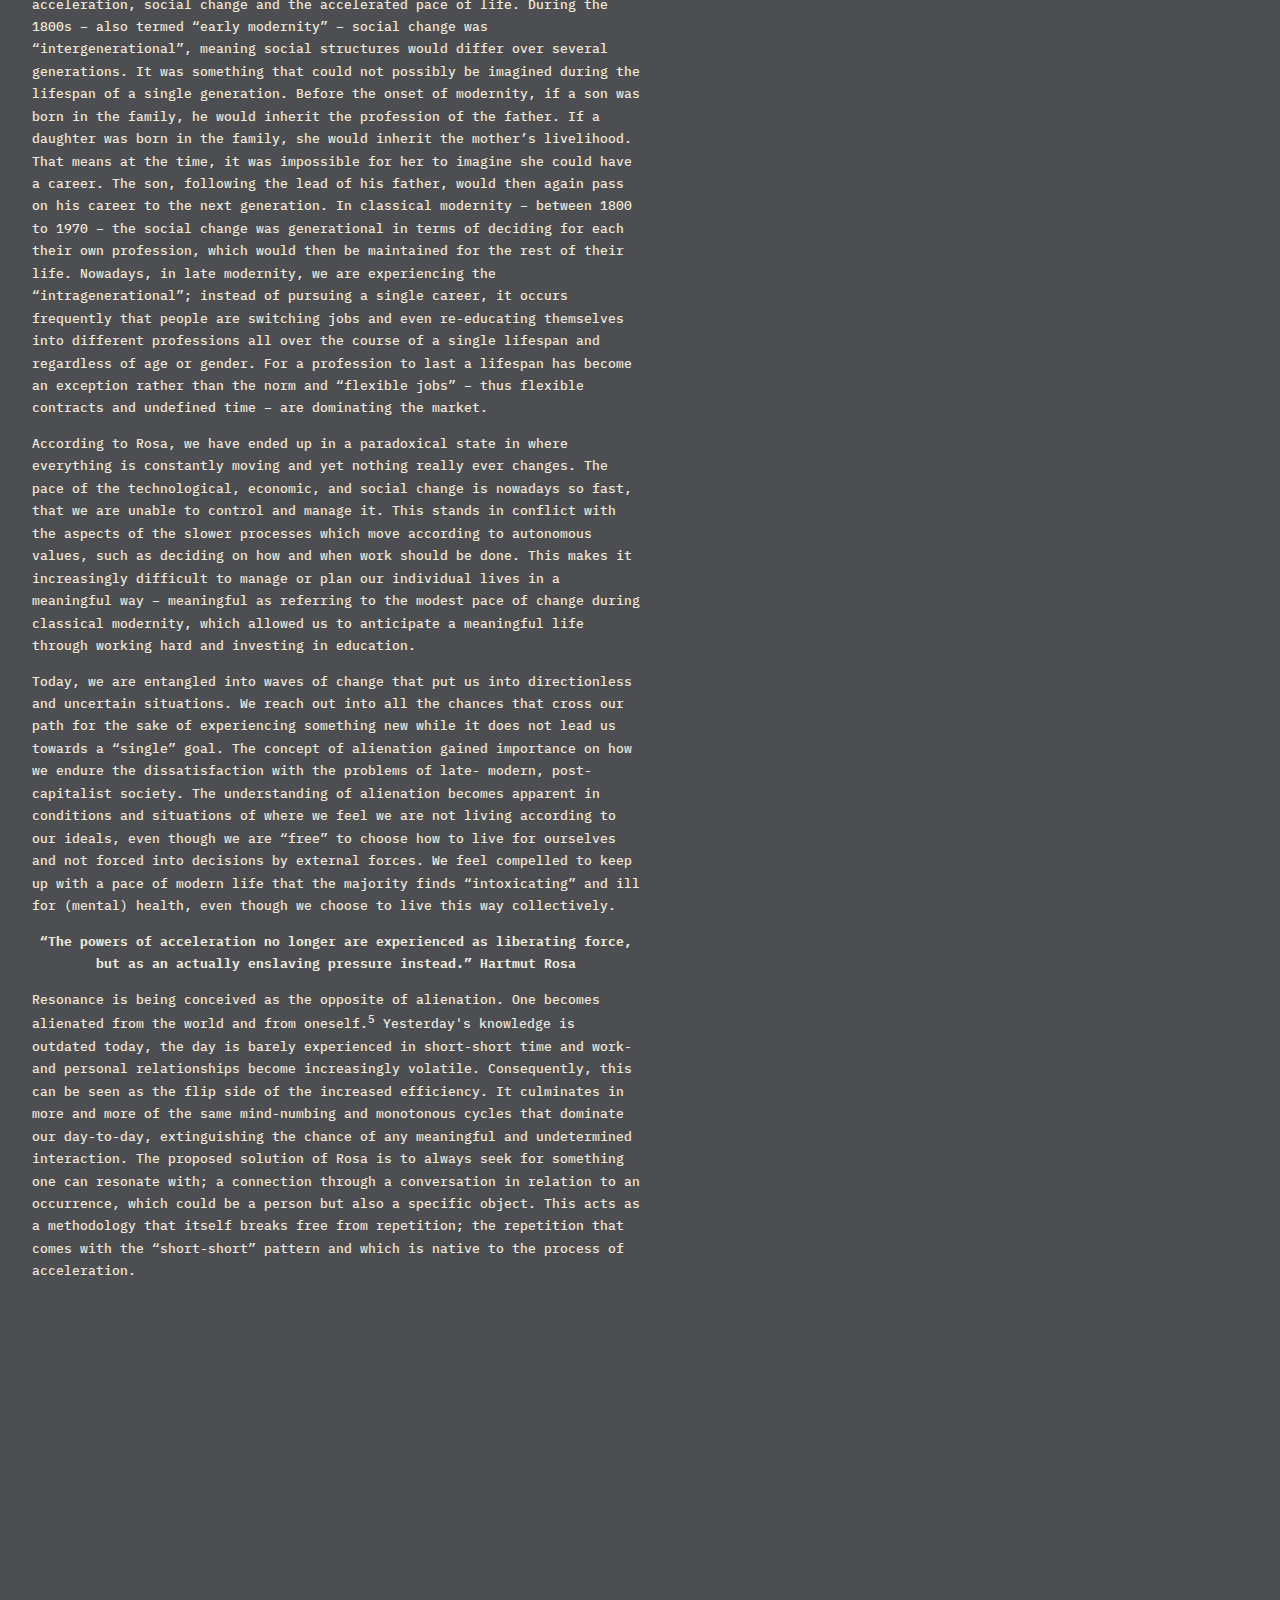
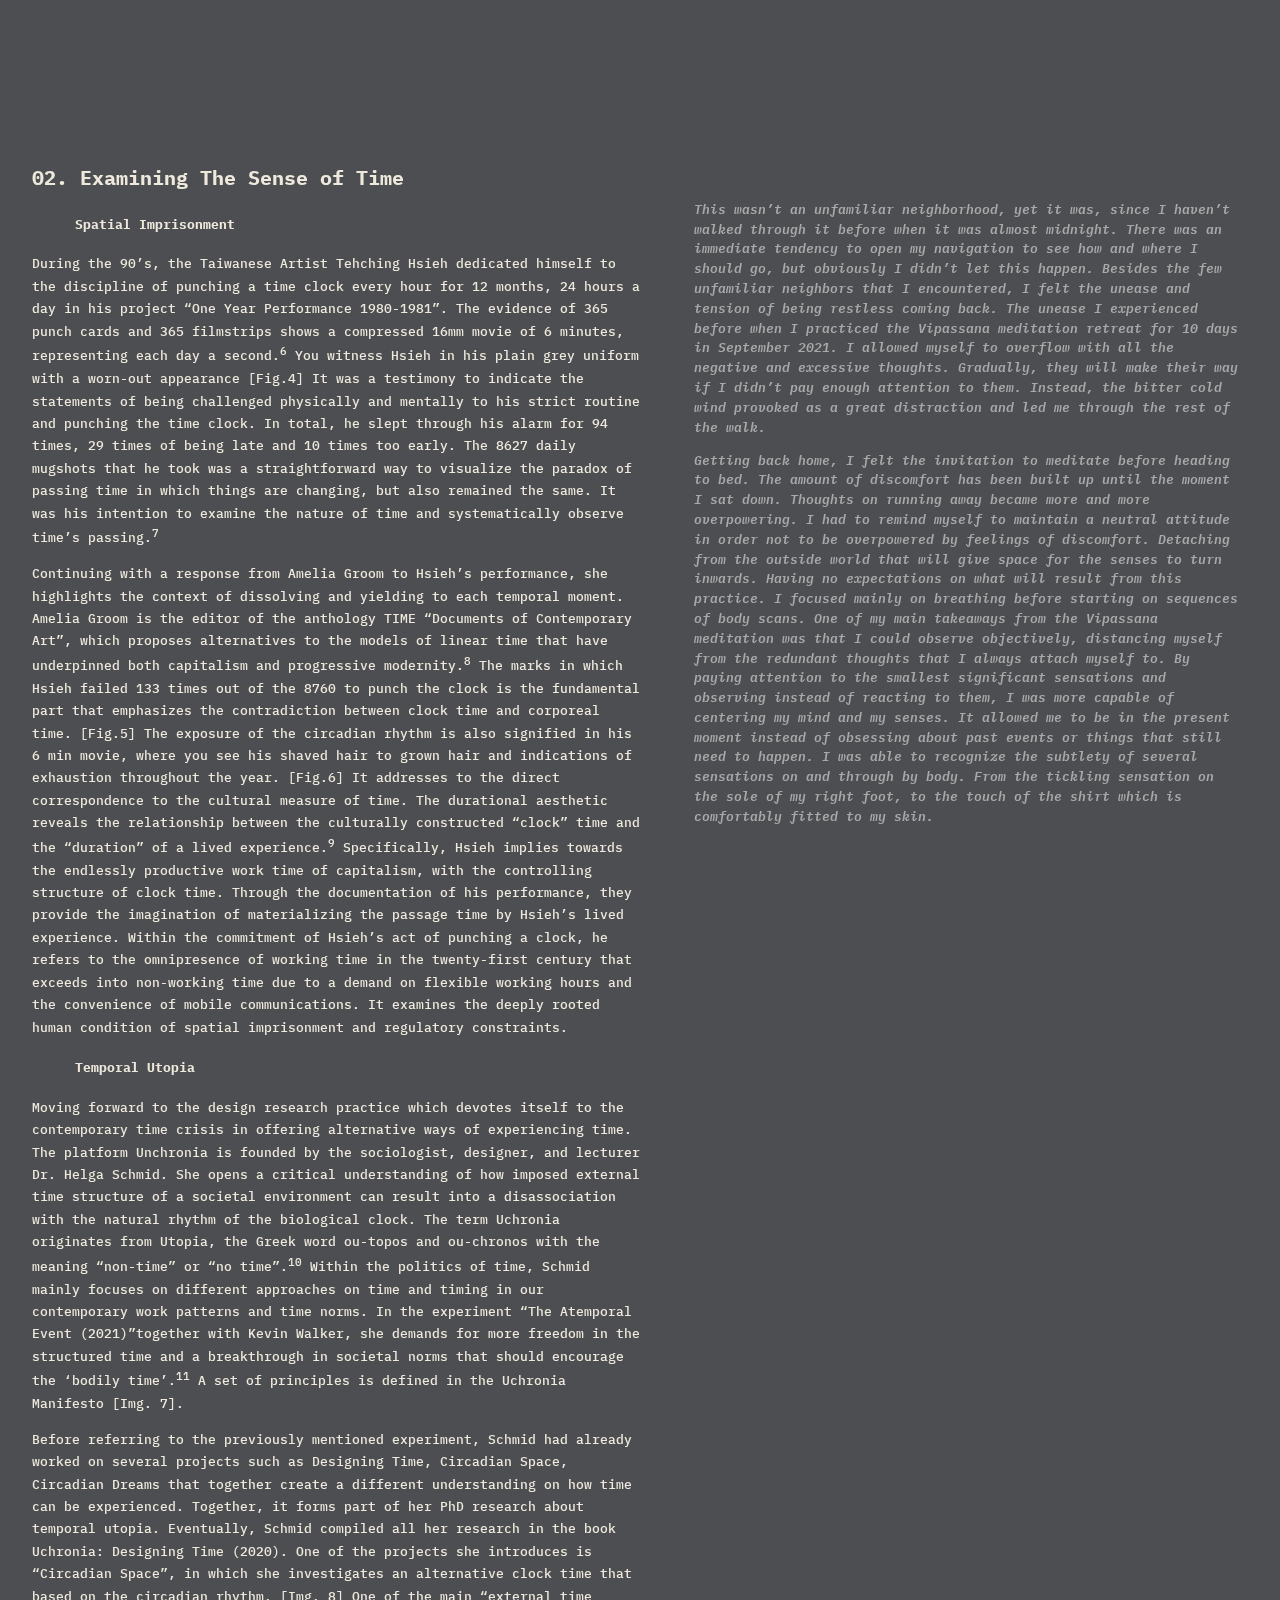
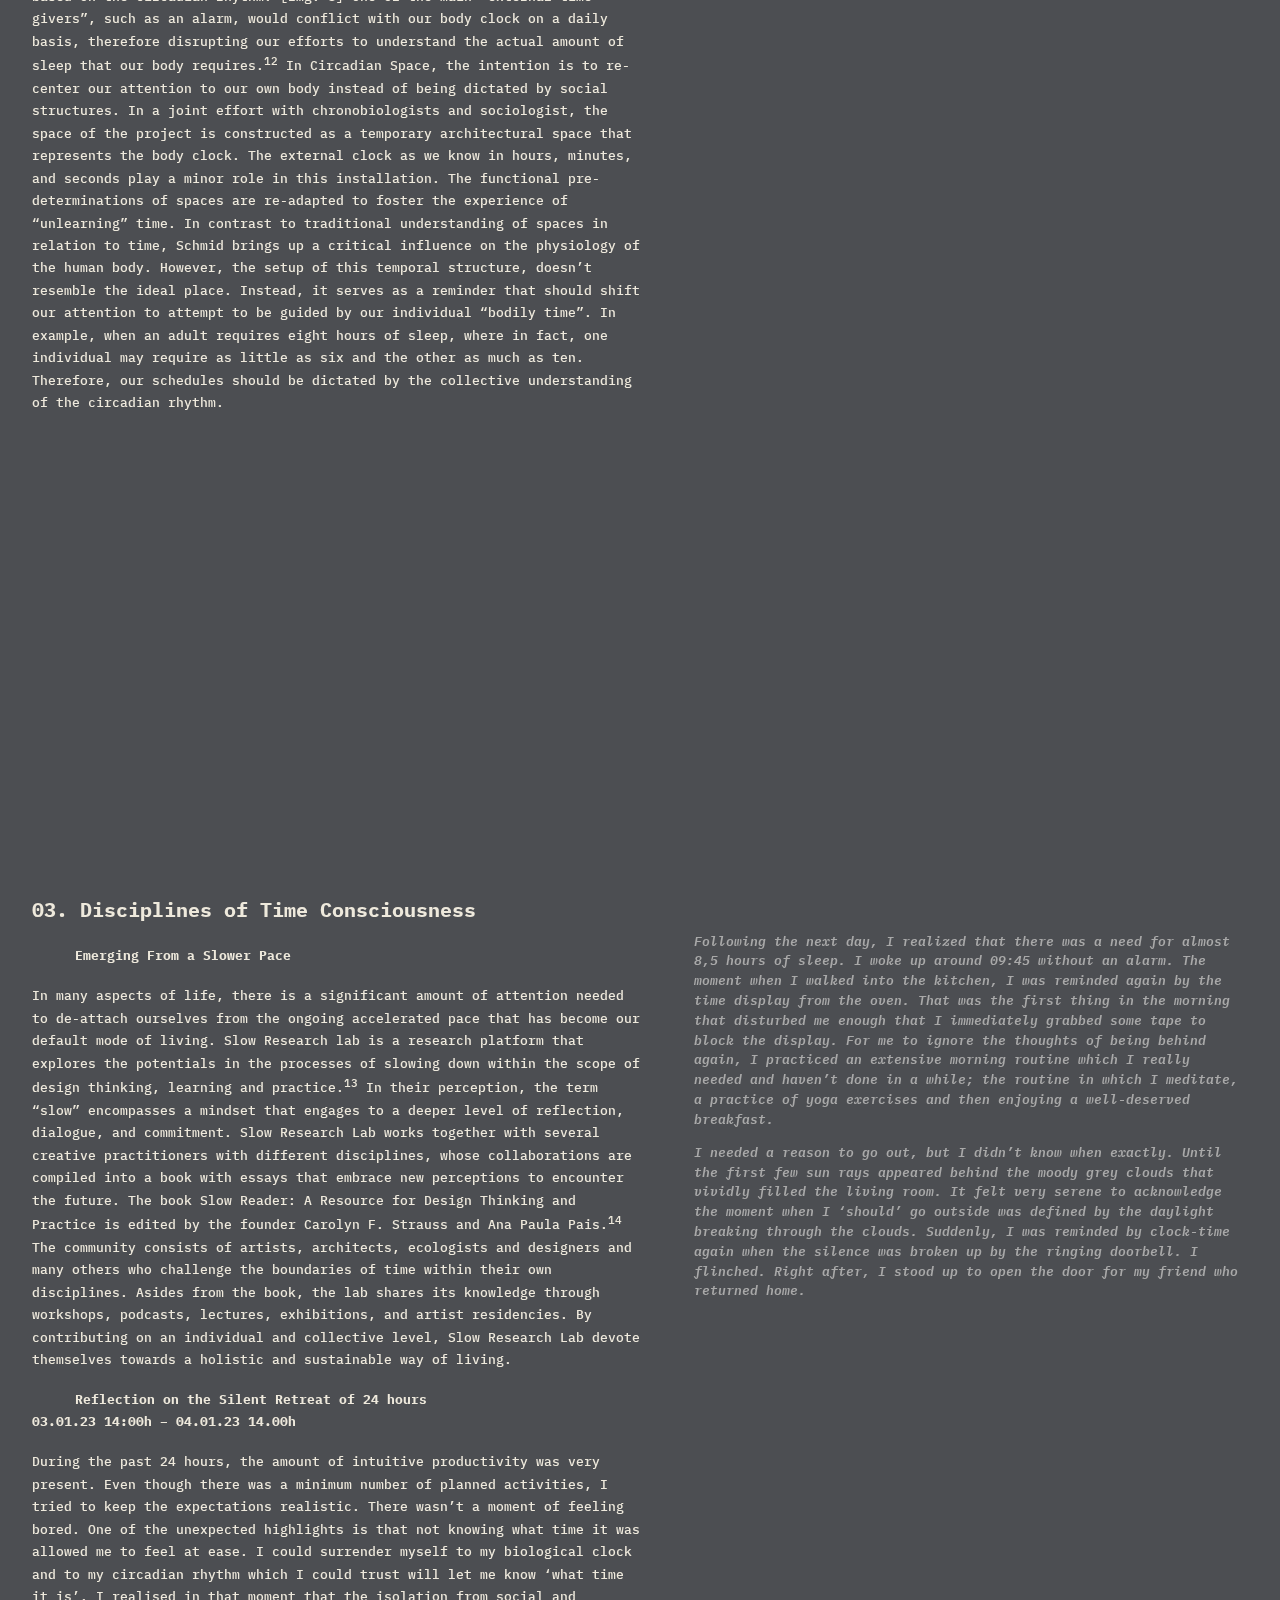
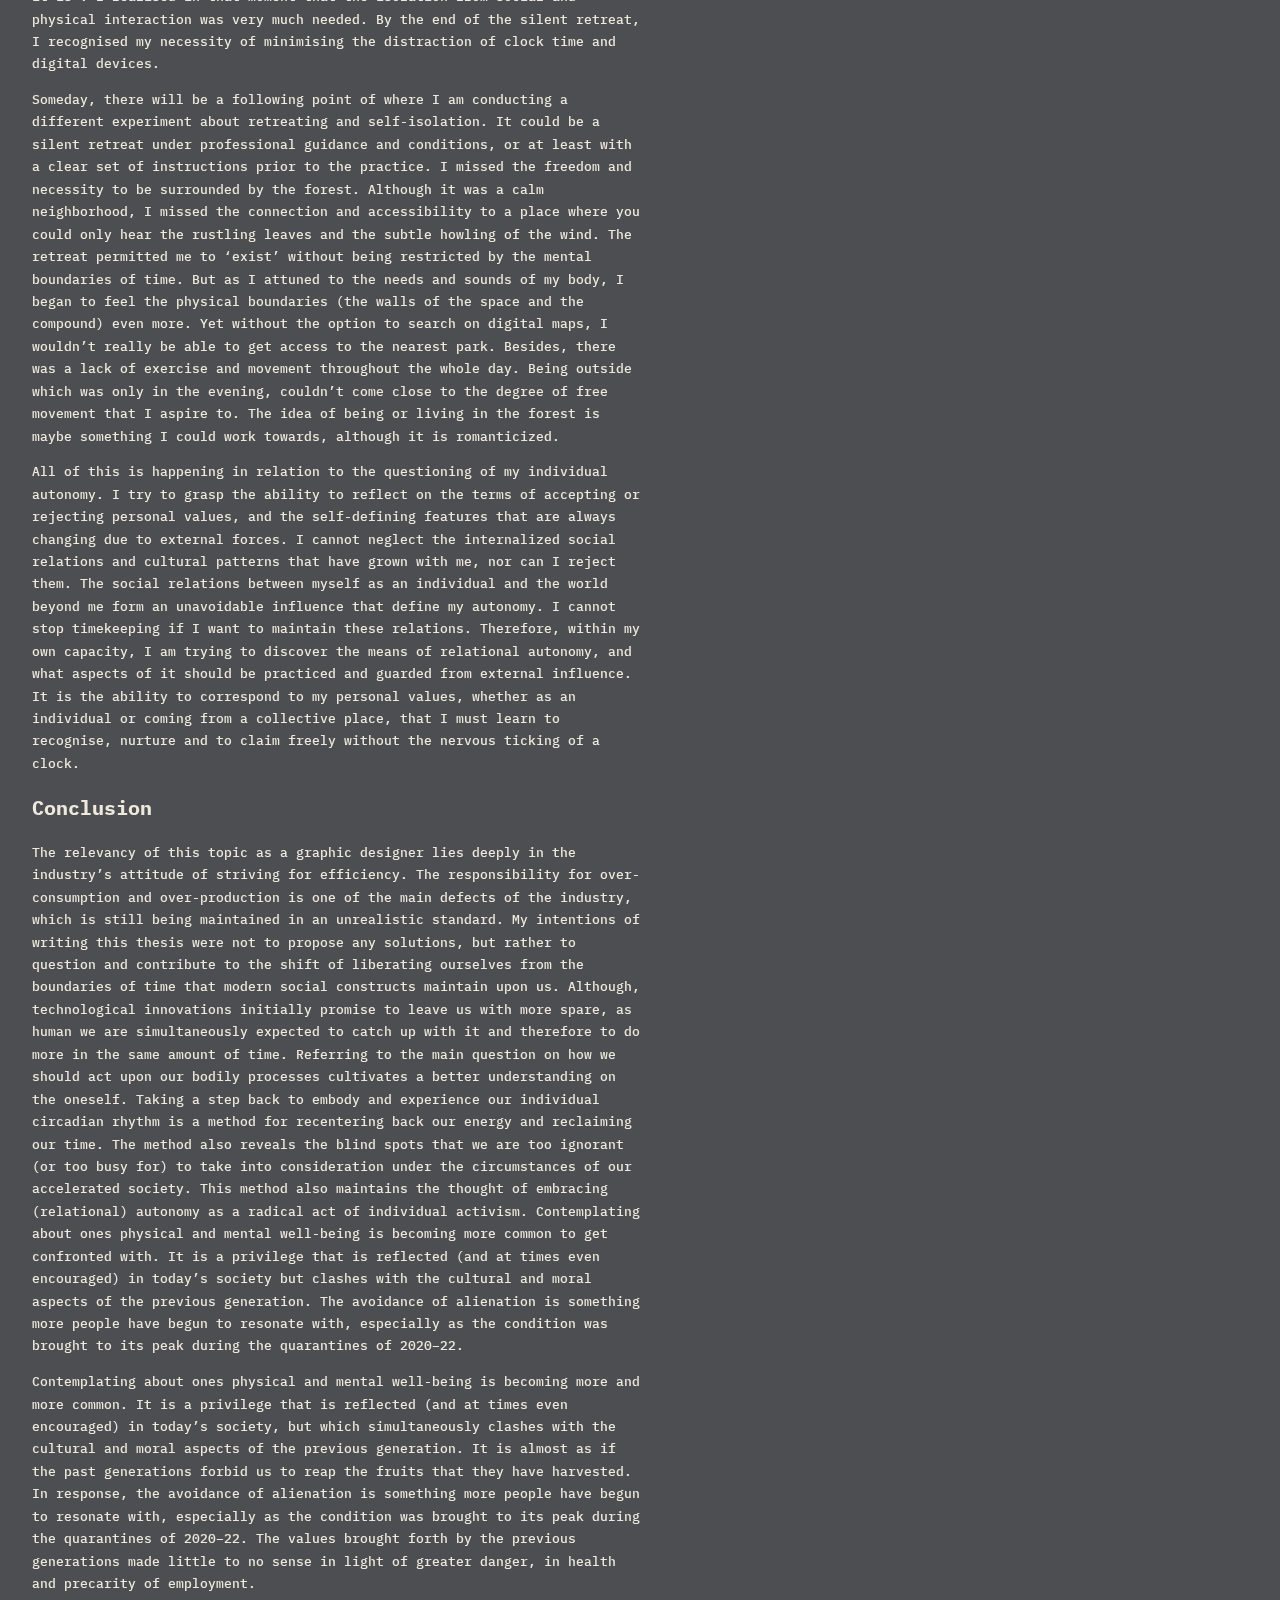
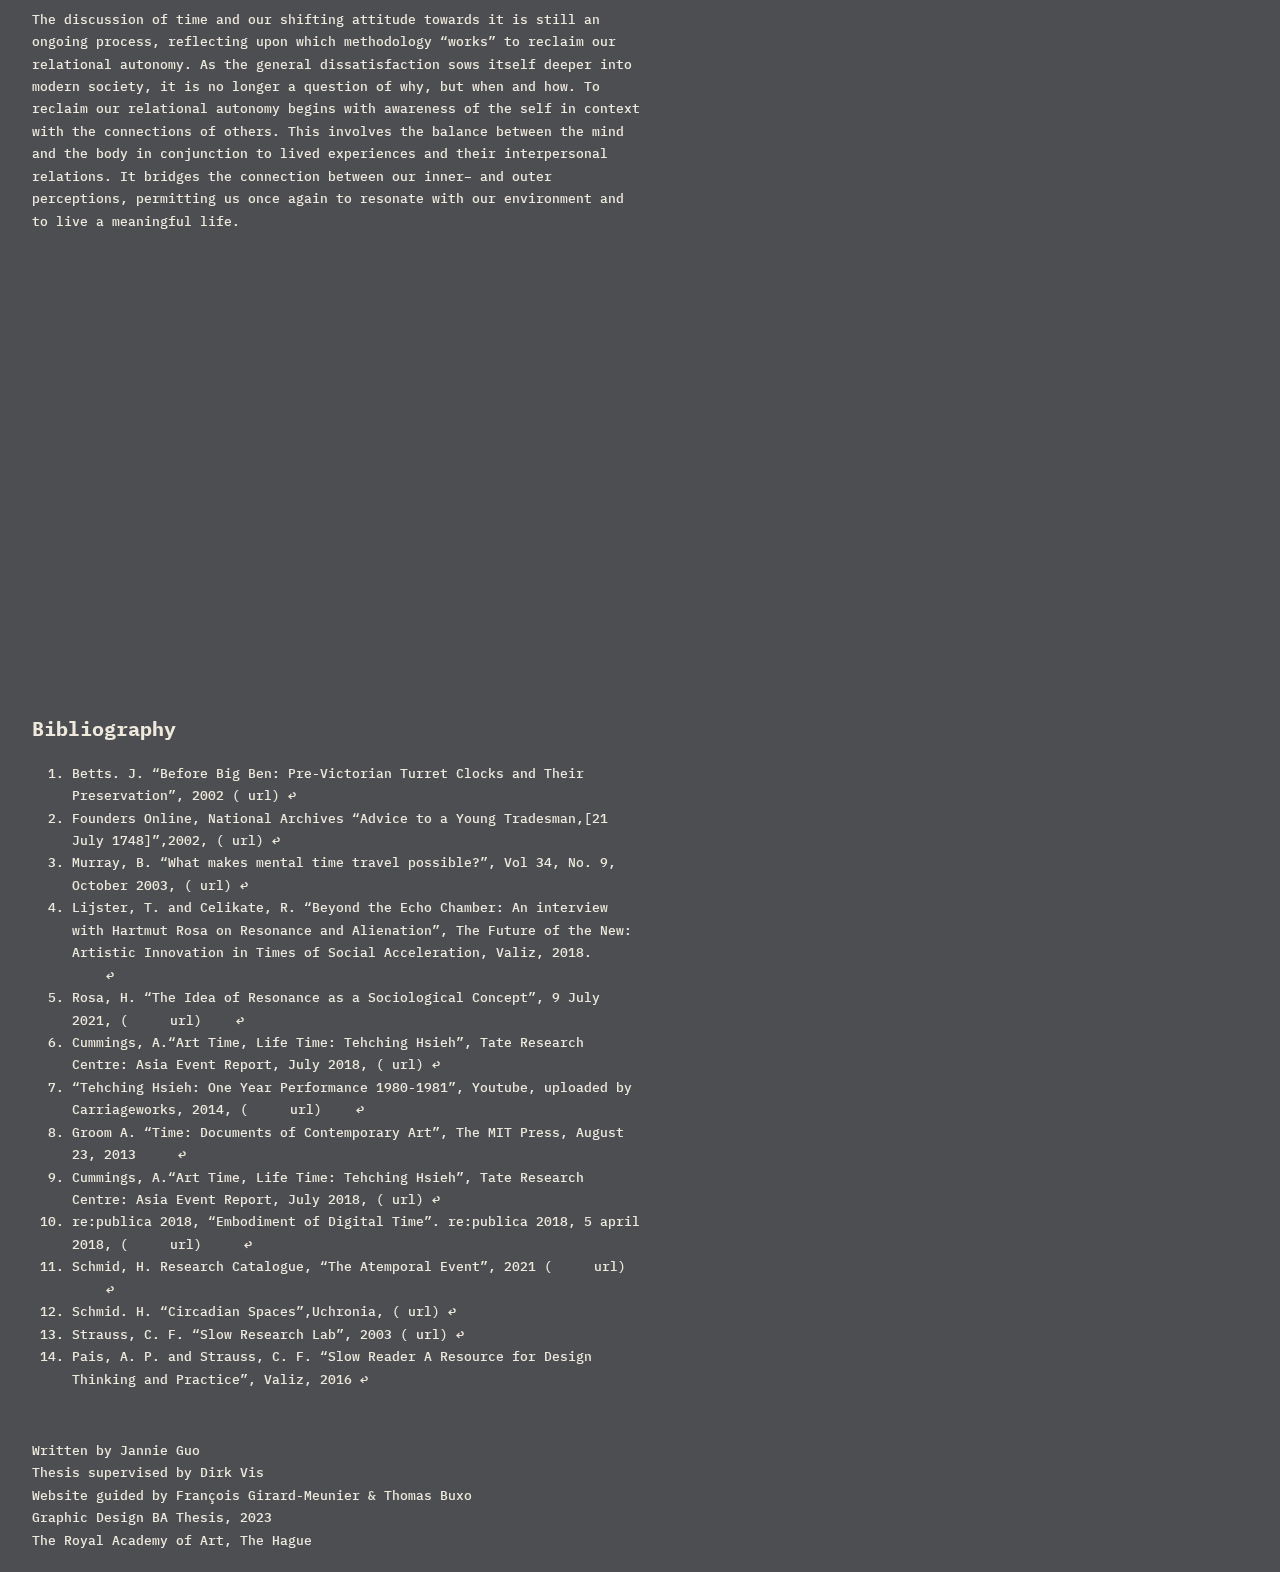
==== commit 70919bdc: "16.03 15:05" ====
--- a/index.htm
+++ b/index.htm
@@ -22,8 +22,7 @@
 				<div id="table-of-contents">
 					<div>
 						<li><a href="#abstract">Abstract</a><a href="#introduction">Introduction</a>
-							<a href="#chapter-1">01. Desynchronizing of time</a> 
-							<a href="#chapter-2">02. Examining The Sense of Time</a>
+							<a href="#chapter-1">01. Desynchronizing of time</a><a href="#chapter-2">02. Examining The Sense of Time</a>
 							<a href="#chapter-3">03. Disciplines of Time Consciousness</a>
 							<a href="#conclusion">Conclusion</a>
 							<a href="#bibliography">Bibliography</a>
@@ -138,13 +137,10 @@
 		<div class="subsection subsection-is-main">
 			<h2 id="chapter-1">01. Time Desynchronized </h2>
 			<h4 id="chapter-1.1">Modernization of Time in Western Culture</h4>
-			<p>
-				The introduction of mechanical clocks on public buildings such as the church indicated the beginning of
-				the definition of “the rhythm of everyday life”.
-						<a class="to-modal-image" data-link-id="image-01"
-						href="assets/images/image-2.jpg" onclick="showImage('image-1', event)">
-						[Fig.1]</a>
-				One of the very first clocks as we know them, the turret clock,was invented and used from the late 13th
+			<p>The introduction of mechanical clocks on public buildings such as the church indicated the beginning of
+				the definition of “the rhythm of everyday life”.<a class="to-modal-image" data-link-id="image-01"
+						href="assets/images/image-2.jpg" onclick="showImage('image-1', event)"><div class="fig">[Fig.1]</div></a> 
+						One of the very first clocks as we know them, the turret clock,was invented and used from the late 13th
 				century and quickly spread over central Europe.<a class="to-modal-image" data-link-id="image-02"
 					href="assets/images/image-1.png" onclick="showImage('image-2', event)">
 					[Fig.2]</a>
@@ -635,14 +631,6 @@
 				perceptions, permitting us once again to resonate with our environment and
 				to live a meaningful life.
 			</p>
-
-			<p>
-				Written by Jannie Guo<br>
-				Supervised by Dirk Vis<br>
-				Graphic Design BA Thesis, 2023<br>
-				The Royal Academy of Art, The Hague<br>
-			</p>
-		
 		</div>
 
 		<div class="subsection subsection-is-journal">
@@ -668,7 +656,6 @@
 			</p>
 		</div>
 	</section>
-	
 
 	<section class="section-text-block">
 		<div class="subsection subsection-is-main">
@@ -756,6 +743,17 @@
 					and Practice”, Valiz, 2016 <span class="footnotereverse"><a href="#fnref-14">↩</a></span>
 				</li>
 			</ol>
+
+			<div class="end">
+				<br>
+			<p>
+				Written by Jannie Guo<br>
+				Thesis supervised by Dirk Vis<br> 
+				Website guided by François Girard-Meunier & Thomas Buxo<br>
+				Graphic Design BA Thesis, 2023<br>
+				The Royal Academy of Art, The Hague<br>
+			</p>
+			</div>
 	</section>
 
 	<!-- Images
@@ -800,4 +798,13 @@
 
 </body>
 
-</html>+</html>
+
+<!-- differentiation
+
+	flexbox property
+
+	title page
+	1st block on the top
+	2nd on the bottom
+  -->--- a/assets/css/style2.css
+++ b/assets/css/style2.css
@@ -26,7 +26,7 @@
     position: fixed;
     top:0;
     right:0;
-    width: 45%;
+    width: 48%;
     padding: 2%;
     padding-top: 3.5%;
     overflow: hidden;
@@ -232,7 +232,7 @@
 
 .subsection-is-journal {
   font-style: italic;
-  width: 80%;
+  width: 85%;
   line-height: 1.5;
   padding-left: 10%;
   font-size: 0.55em;
@@ -245,7 +245,7 @@
   /* justify-content: center; */
   /* align-items: center; */
 }
-.subsection-is-journal p {
+.subsection-is-journal p{
   margin-left: 5%;
   width: 90%;
 }
@@ -311,13 +311,18 @@
   font-style: italic;
   font-size: 0.50em;
   font-weight: 600;
-  line-height: ;
+  line-height: 1.5;
  }
+
+.fig{
+color: #f5d37b;
+}
+
 
 
 @media (max-width: 600px) {
   section.section-text-block {
-
+    margin: 10%;
     flex-direction: column;
     position:relative;
   }
@@ -337,6 +342,9 @@
   }
 }
 
+.end{
+  
+}
 
 
 
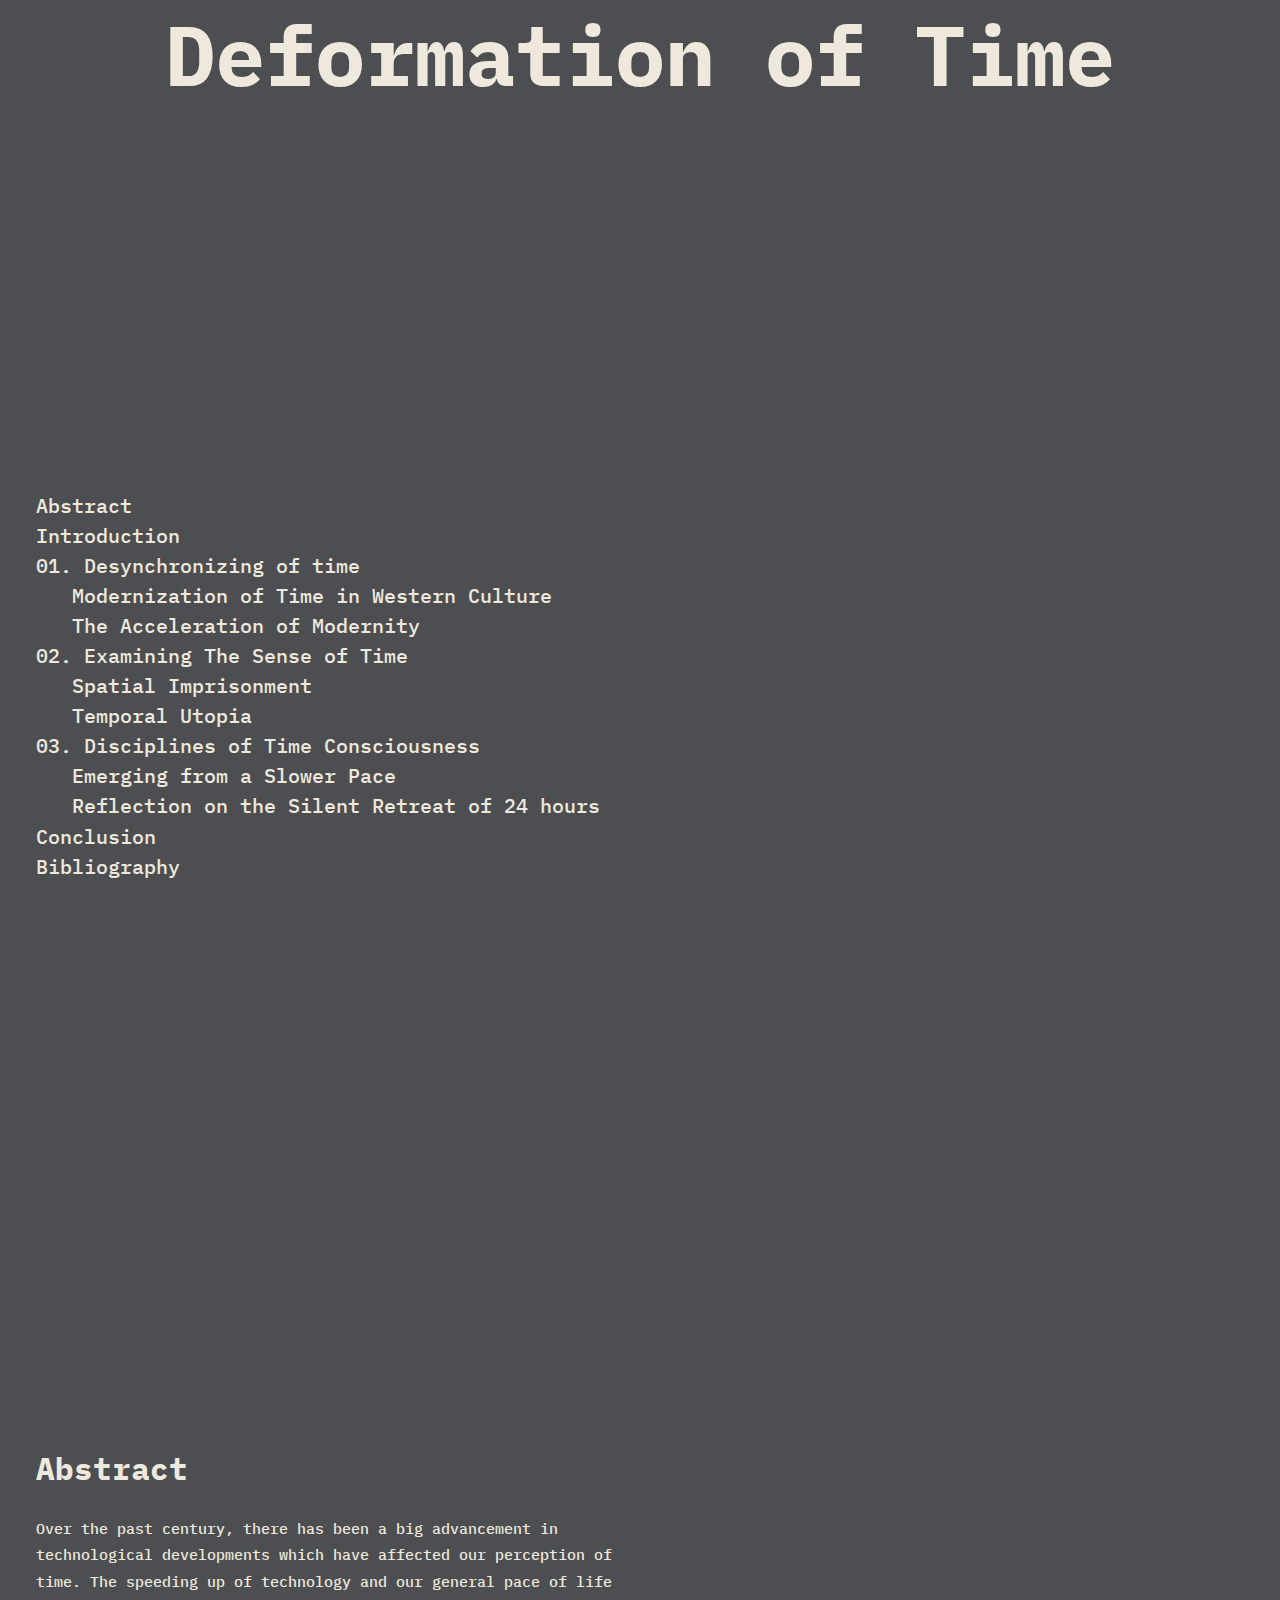
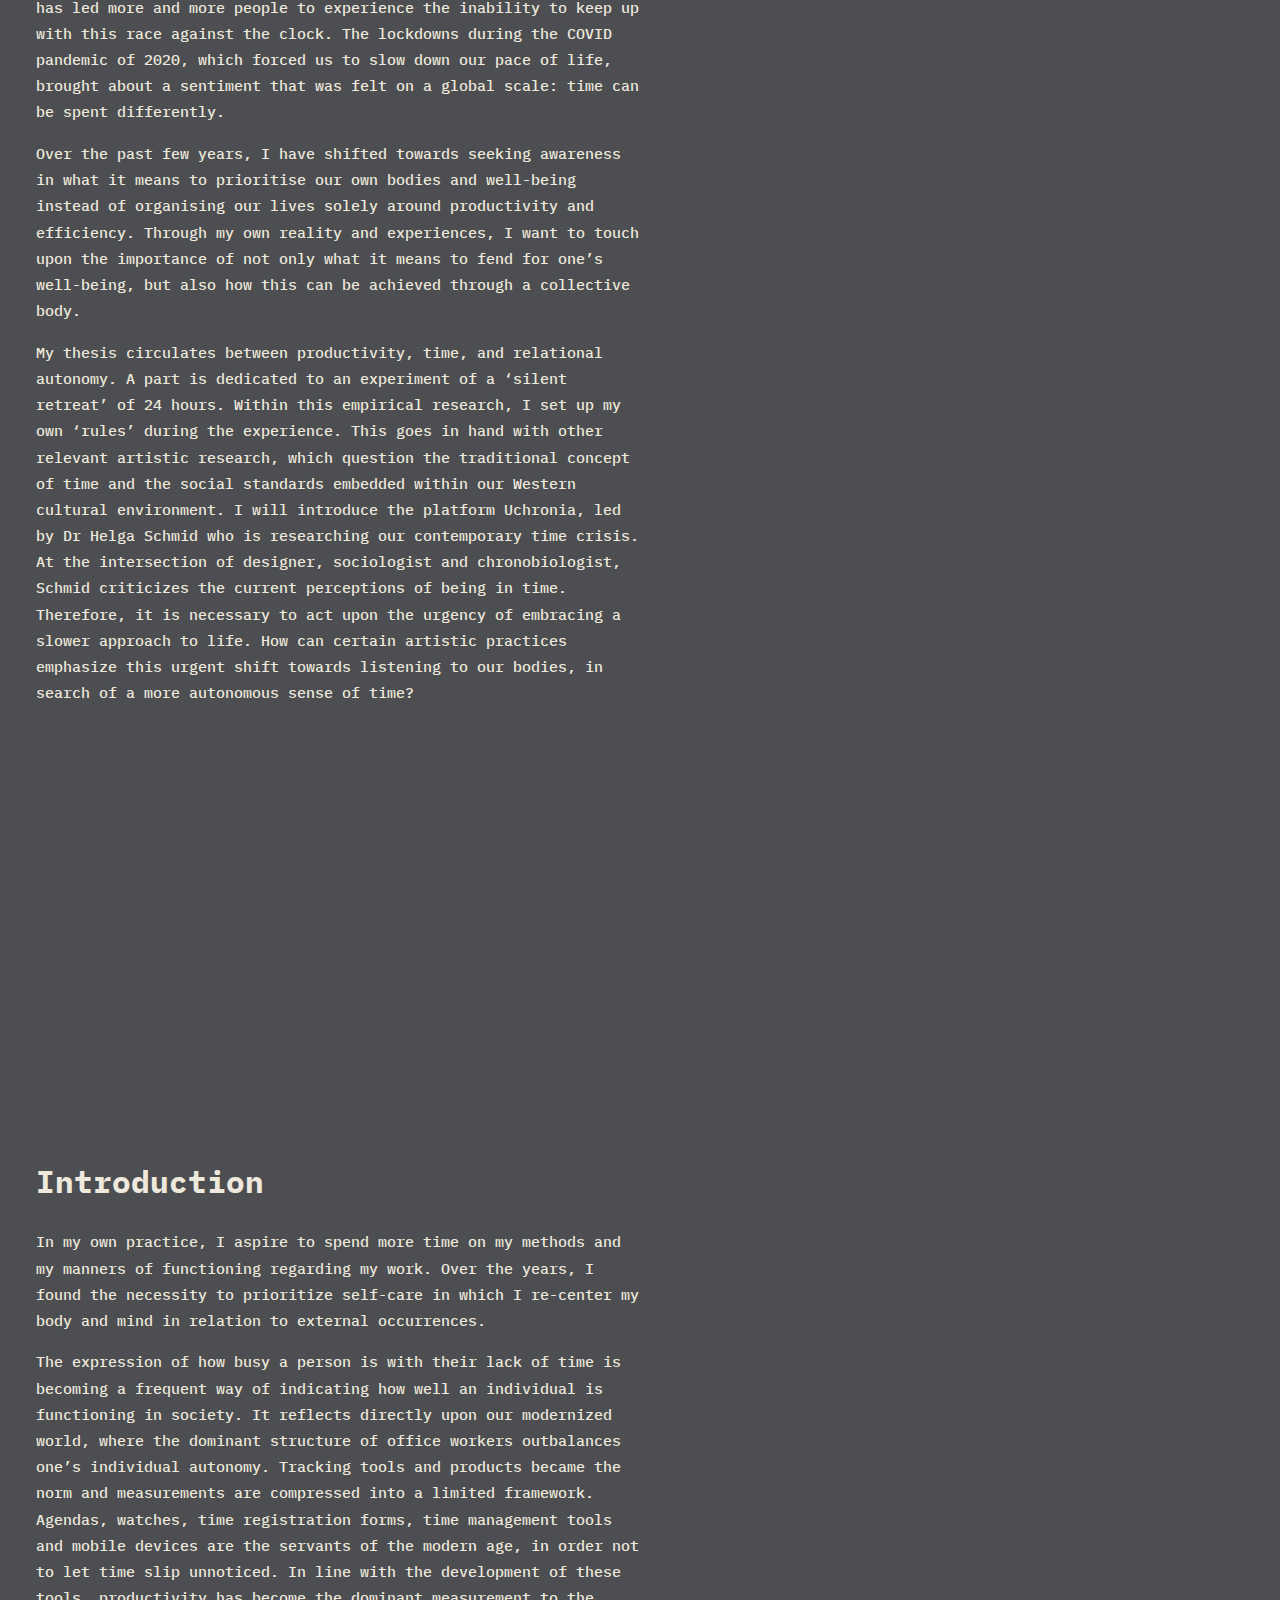
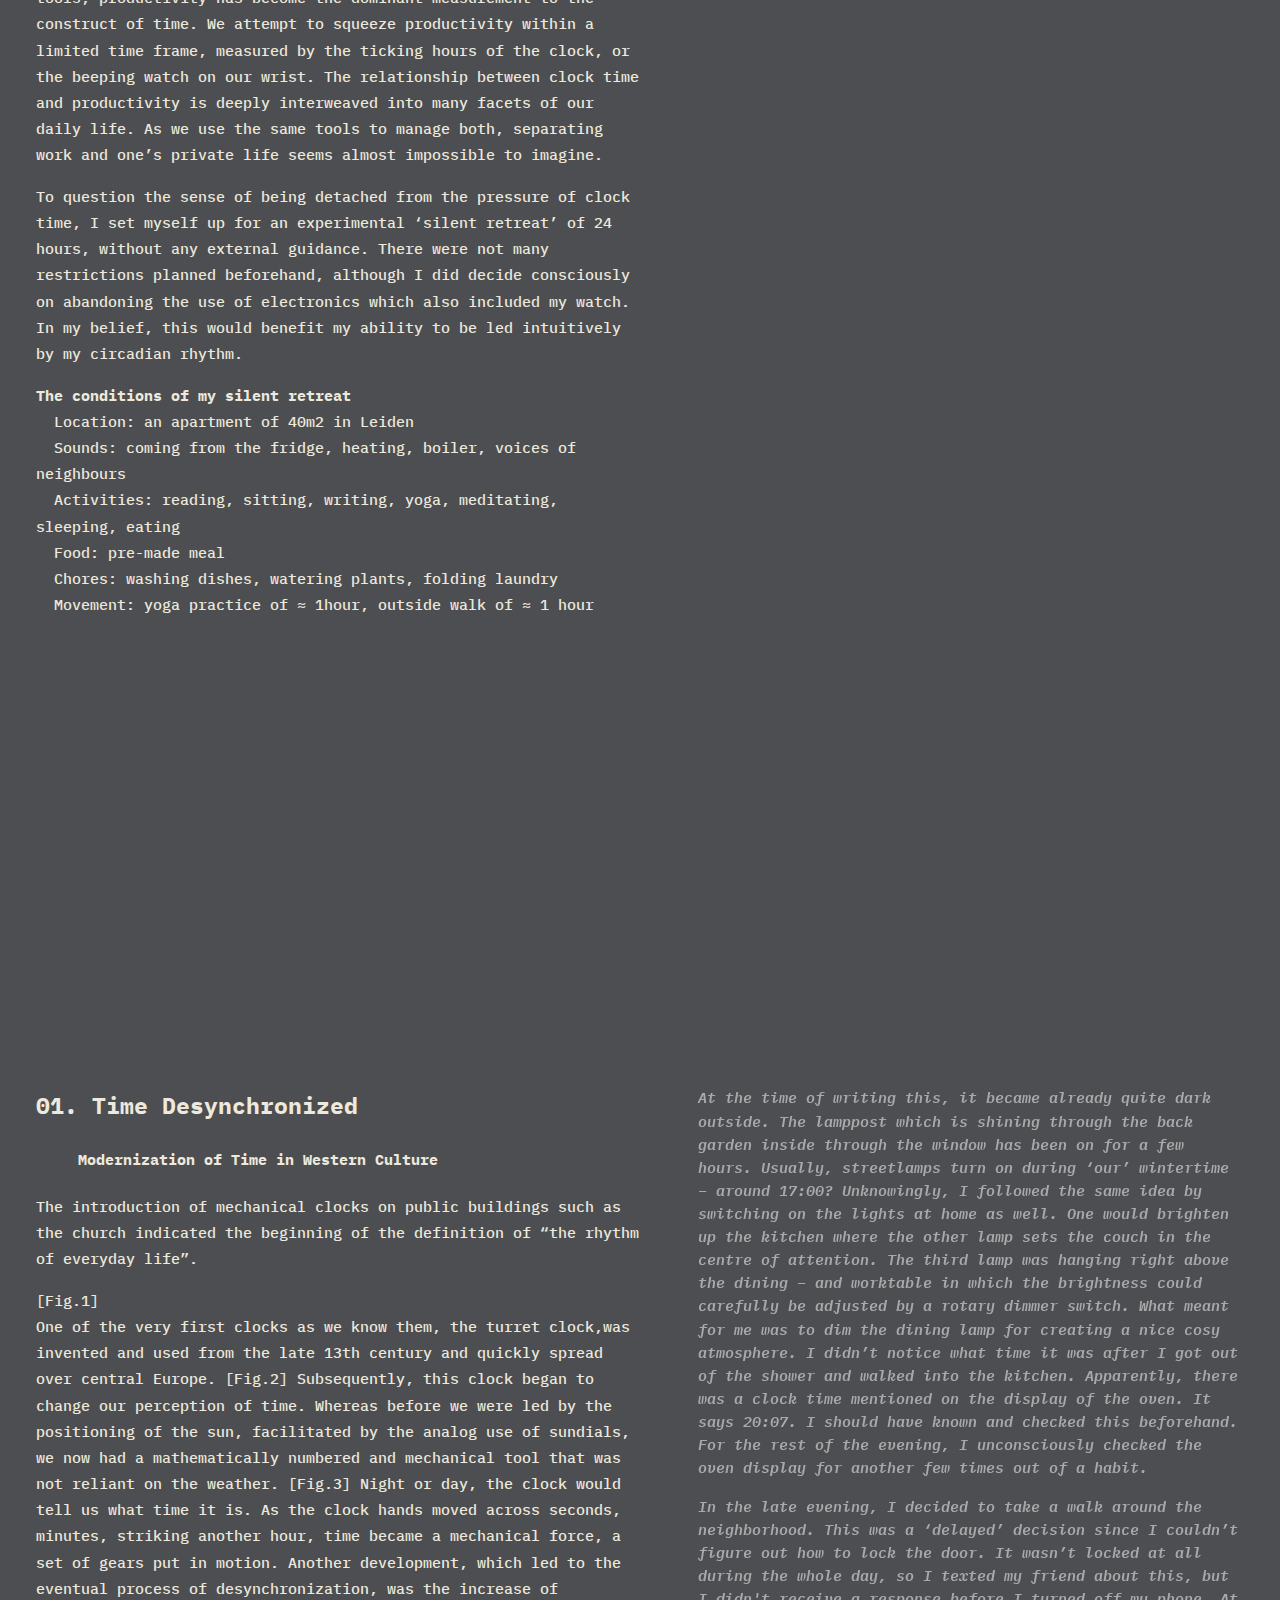
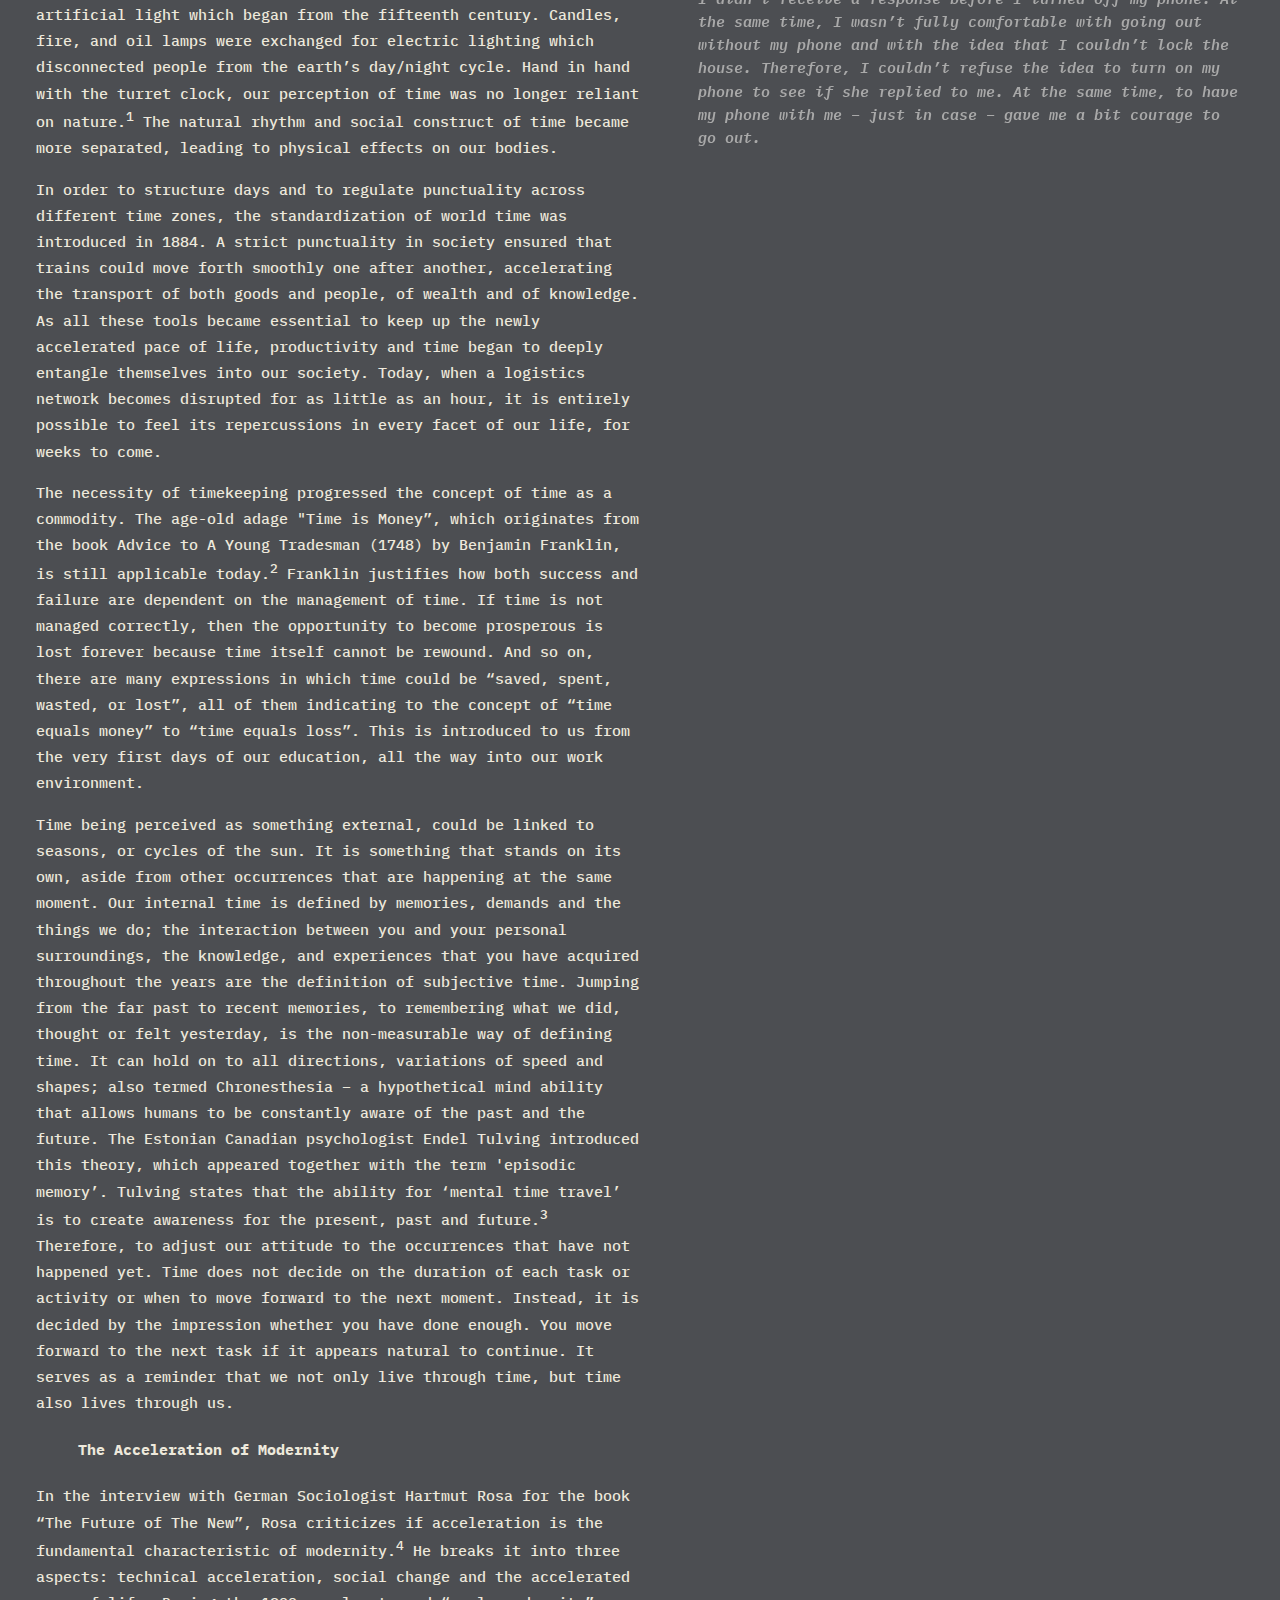
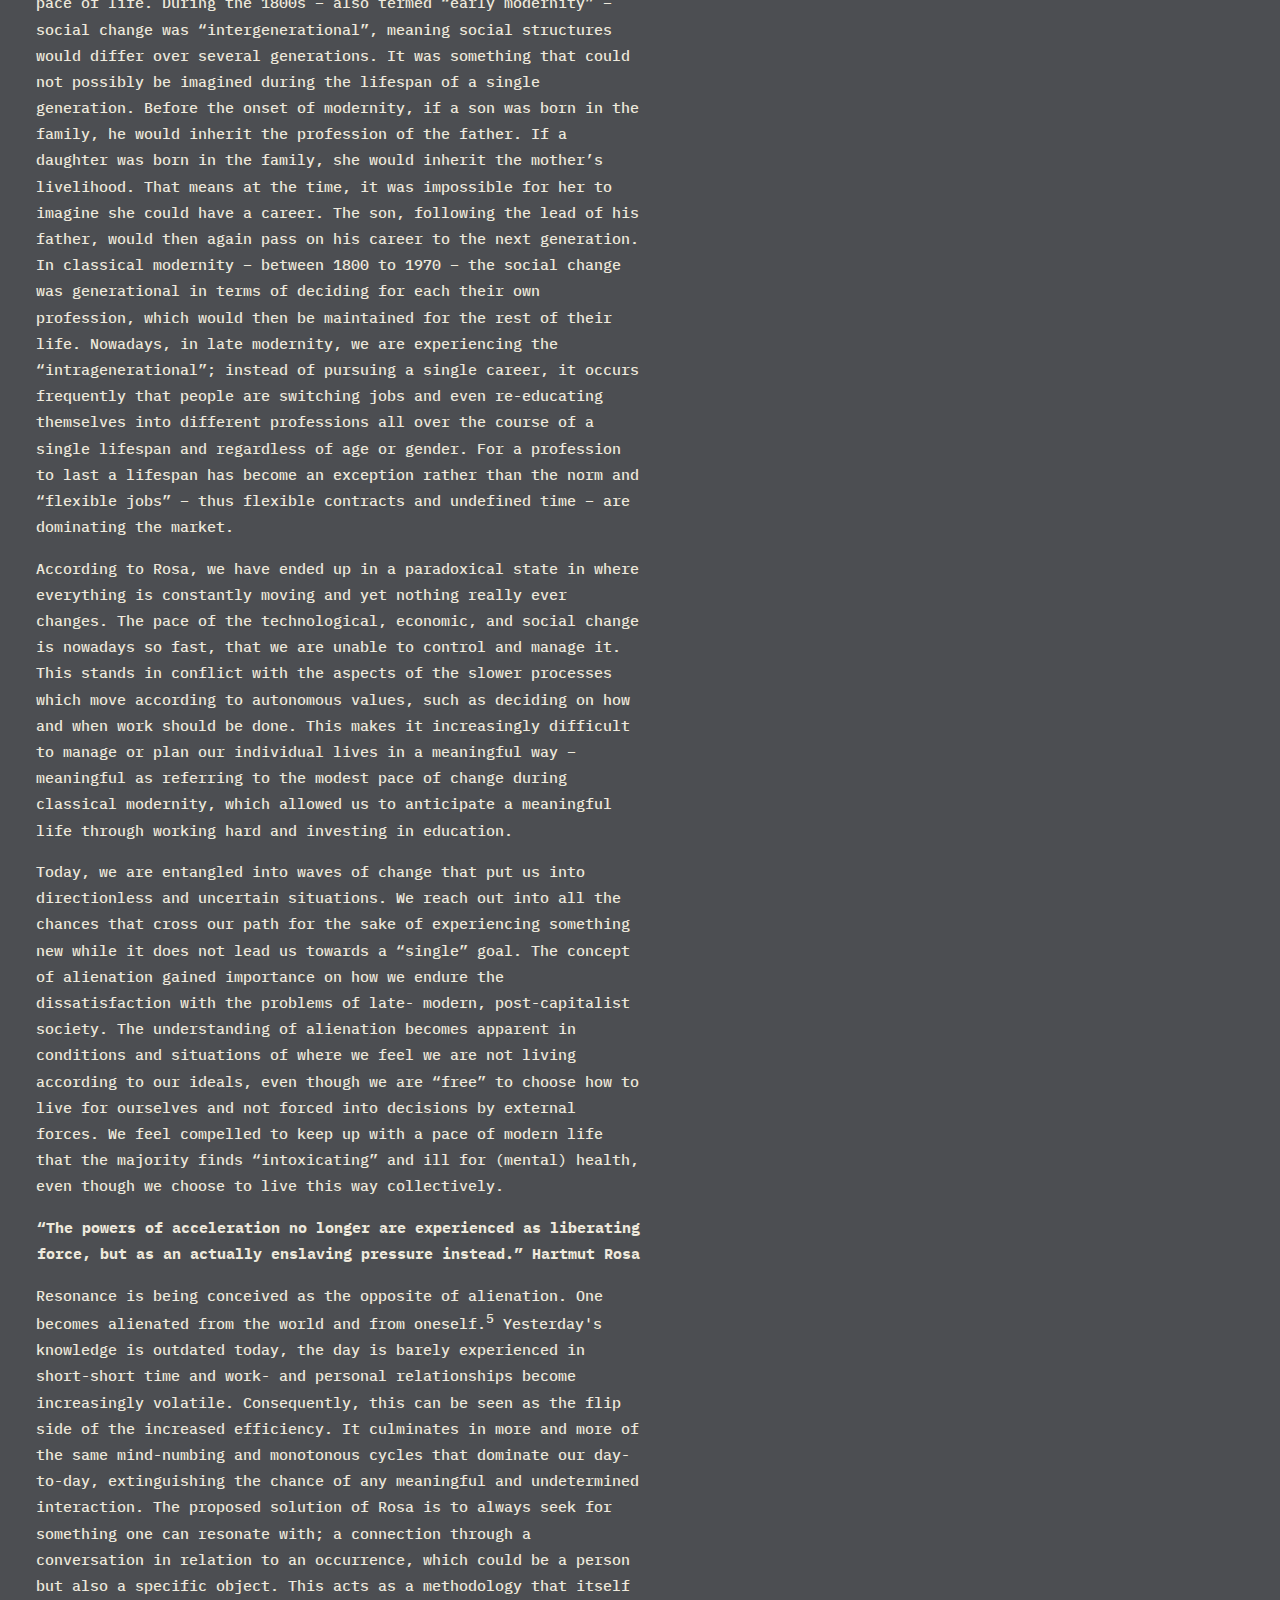
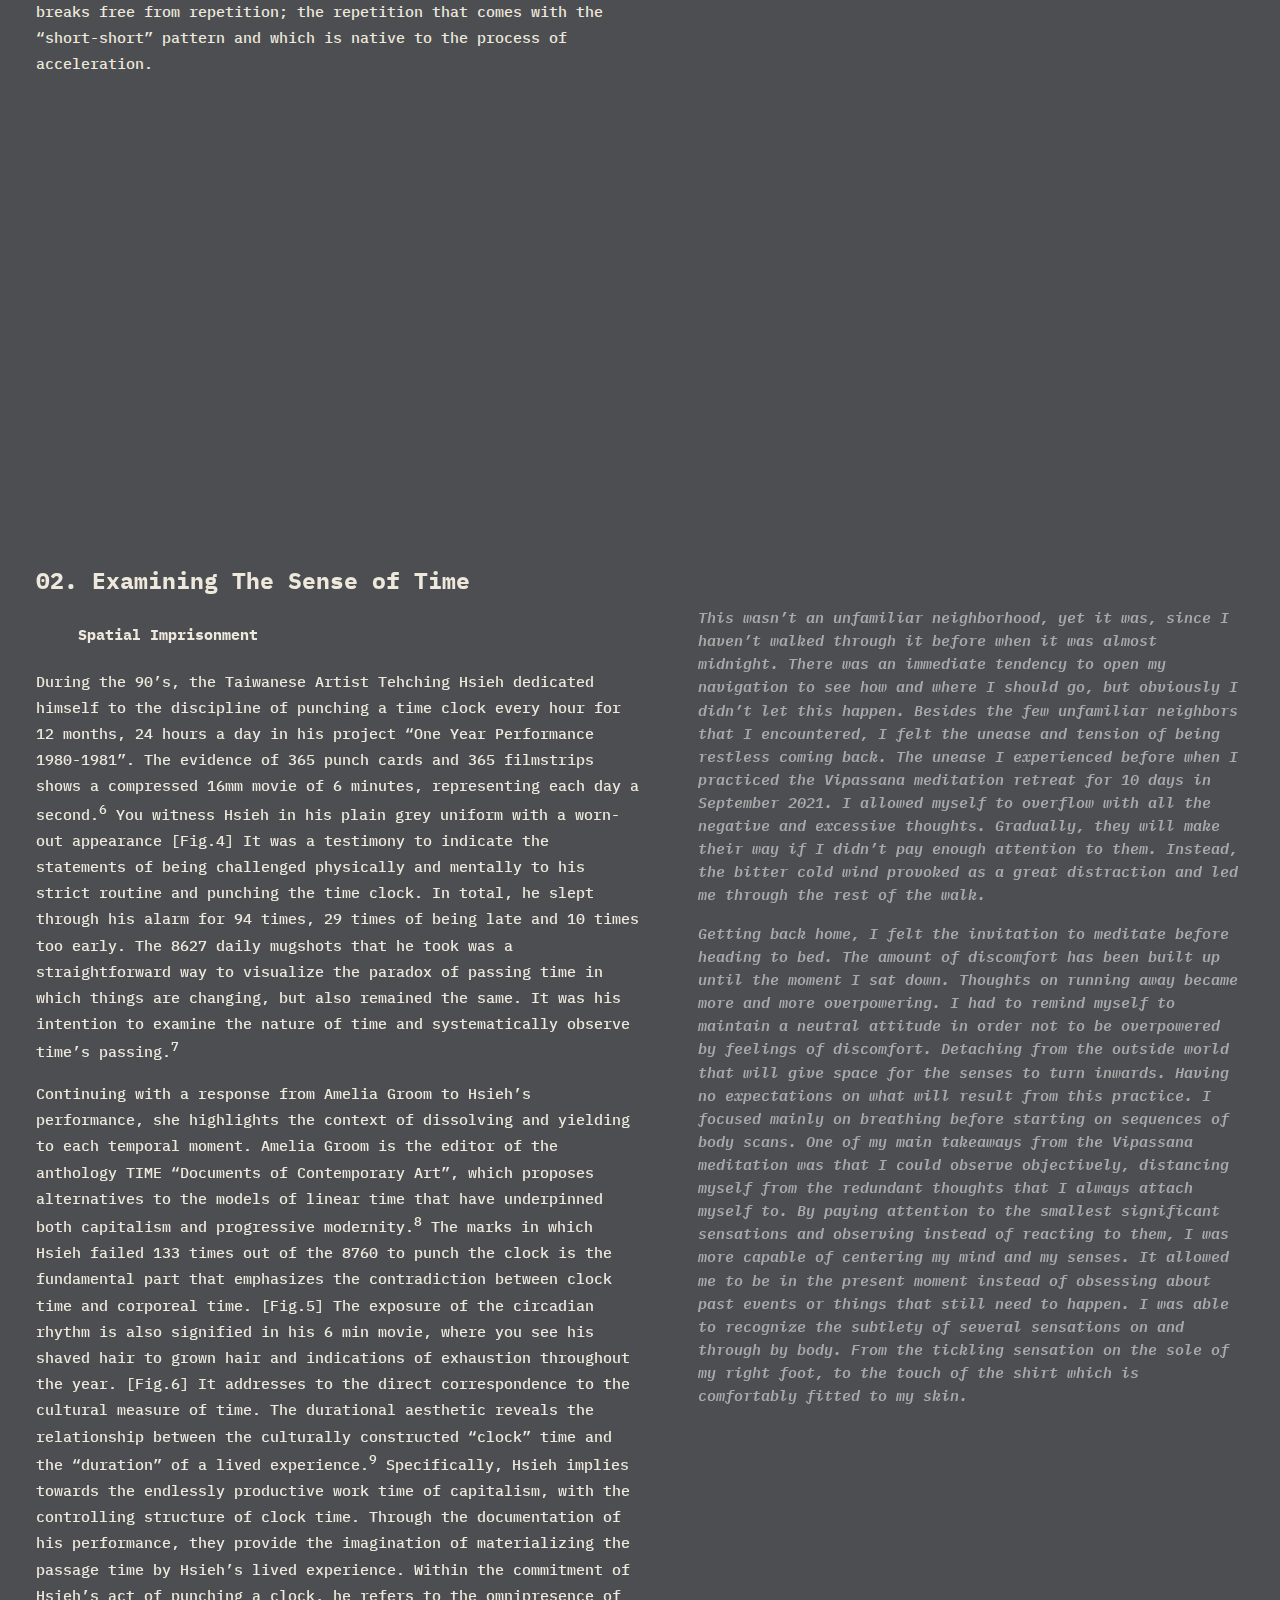
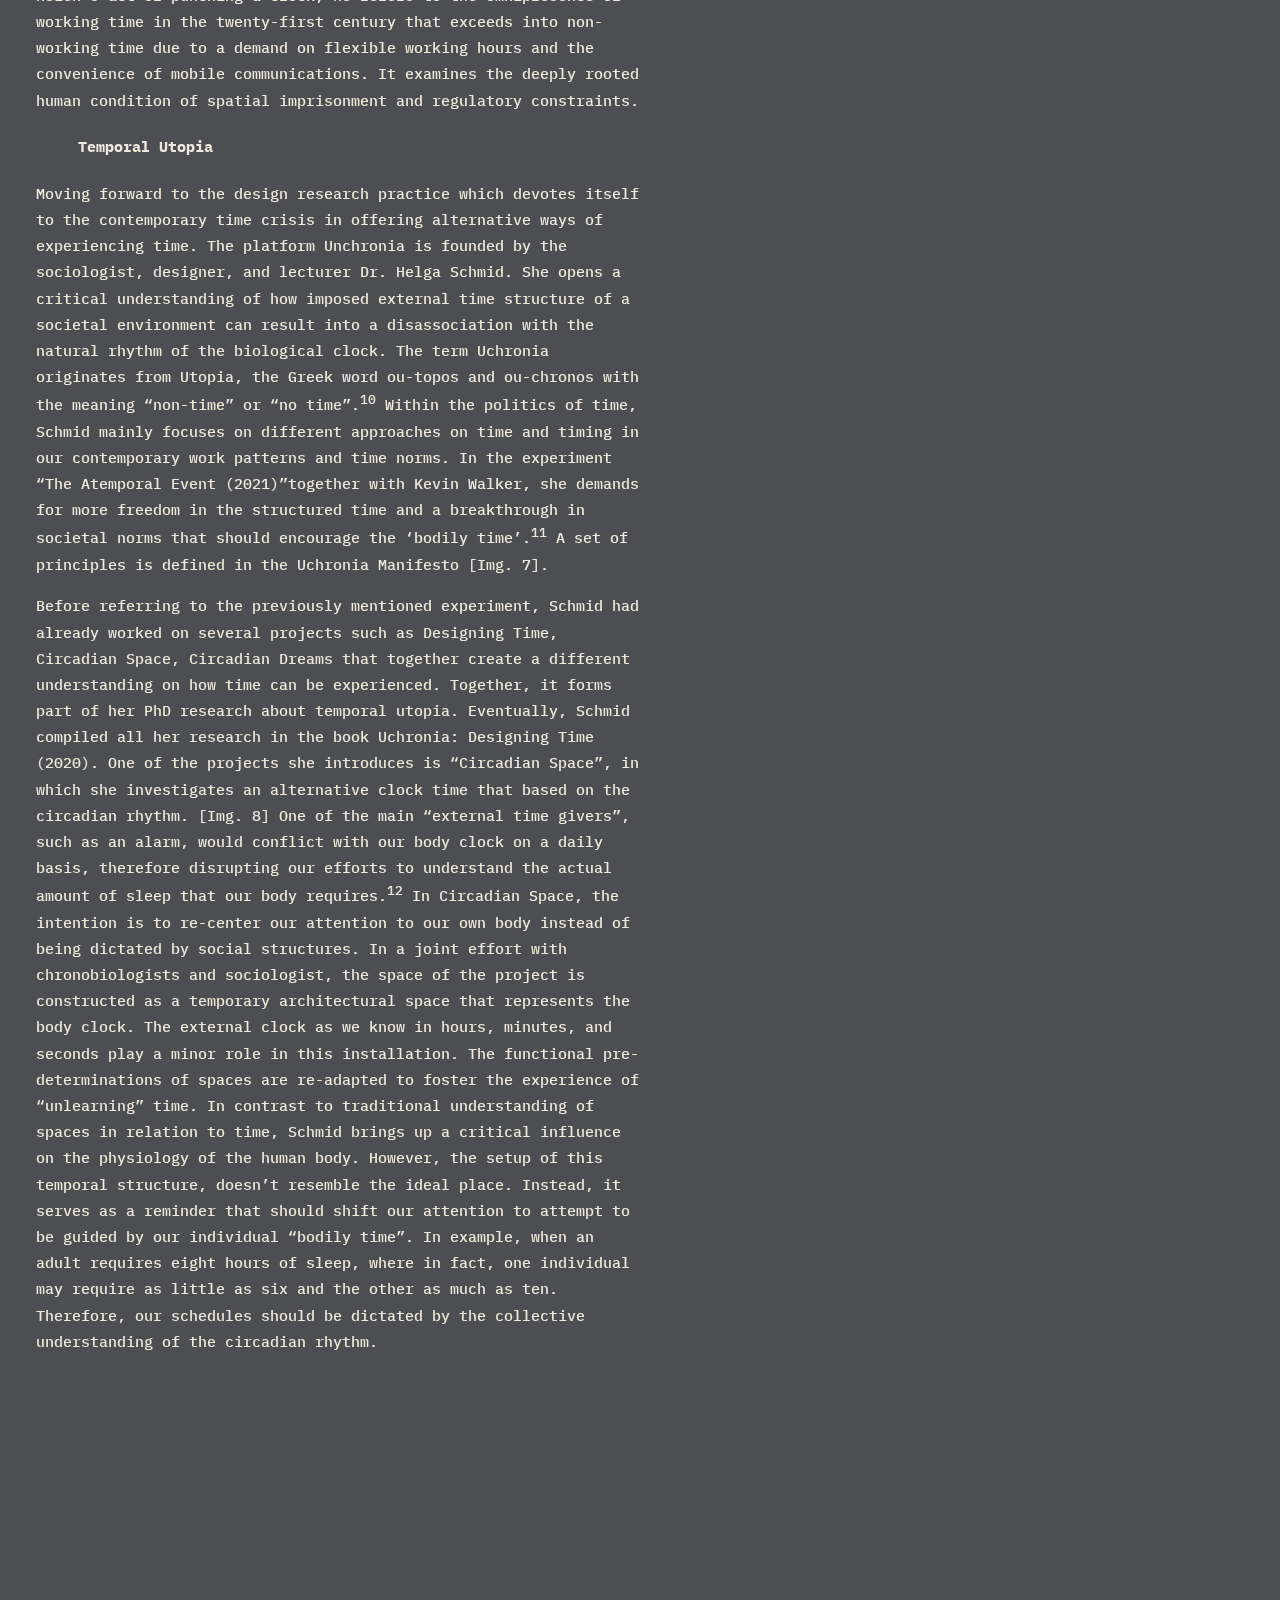
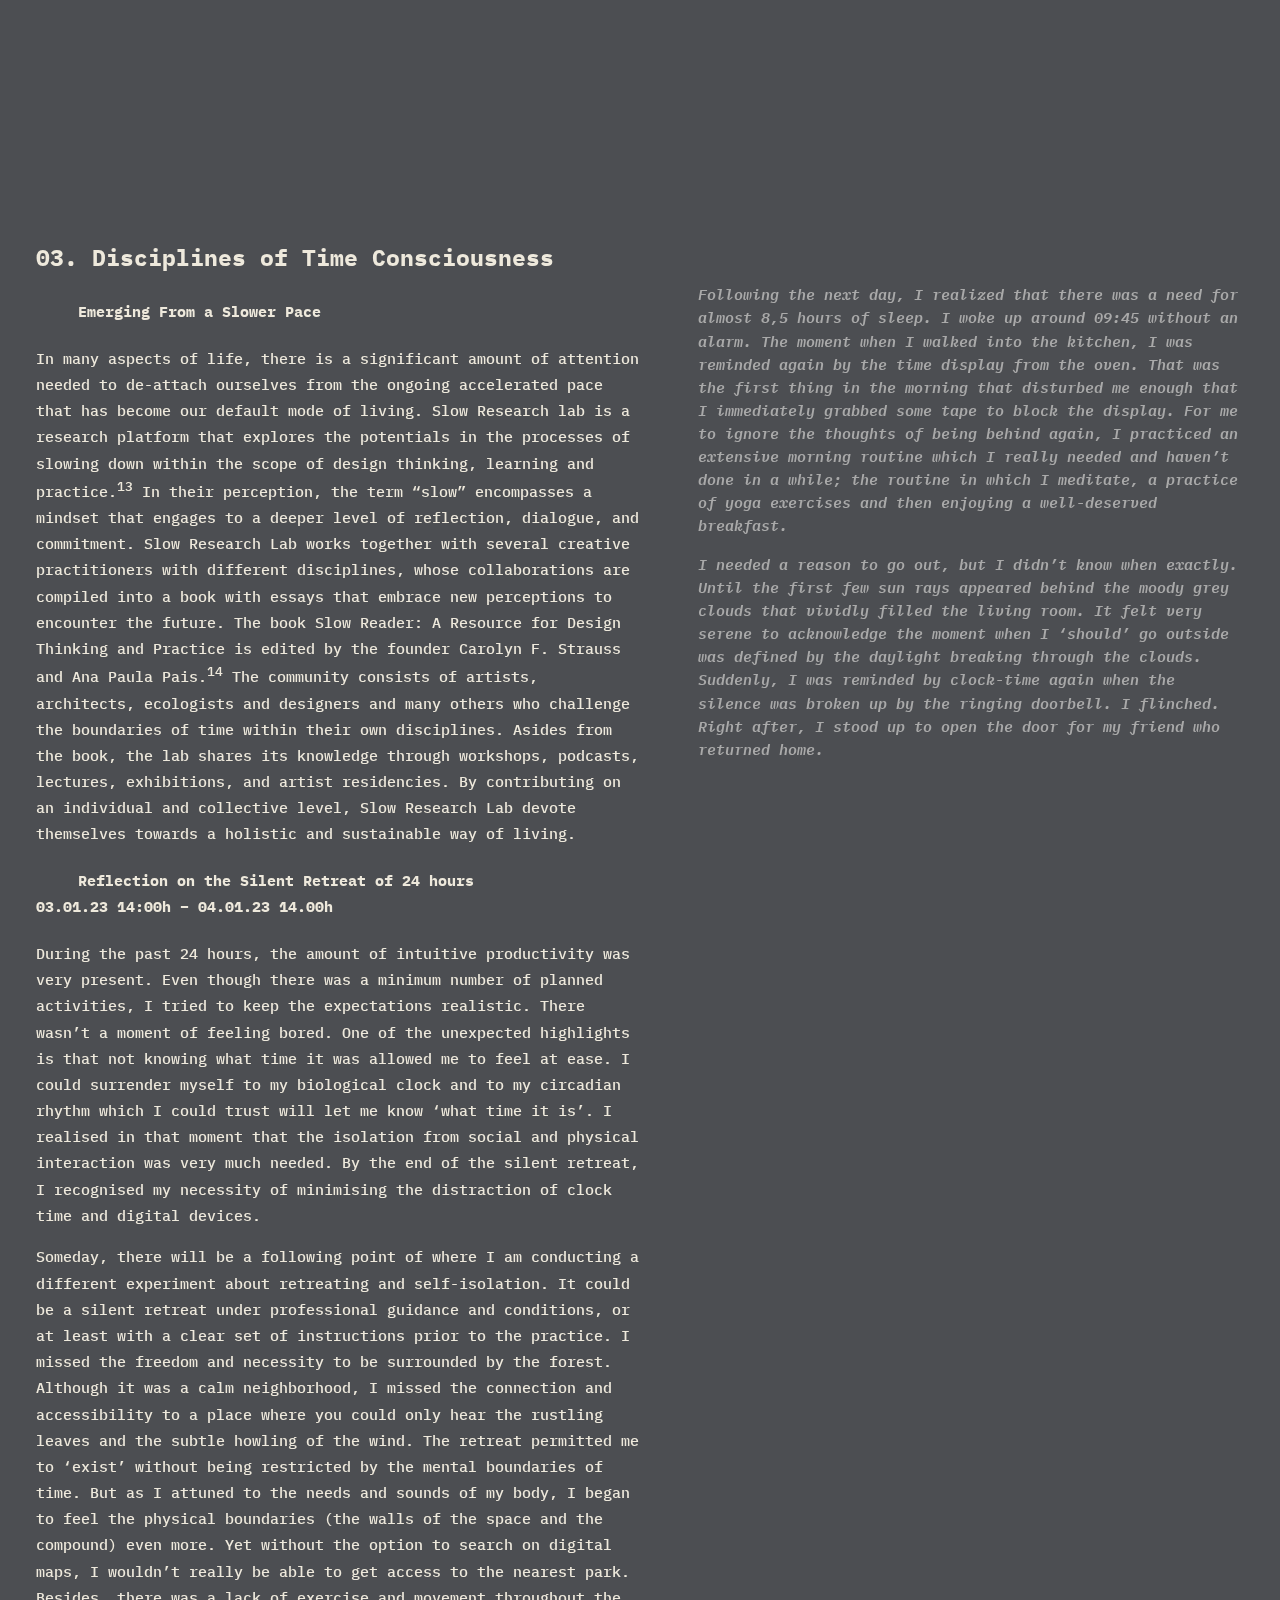
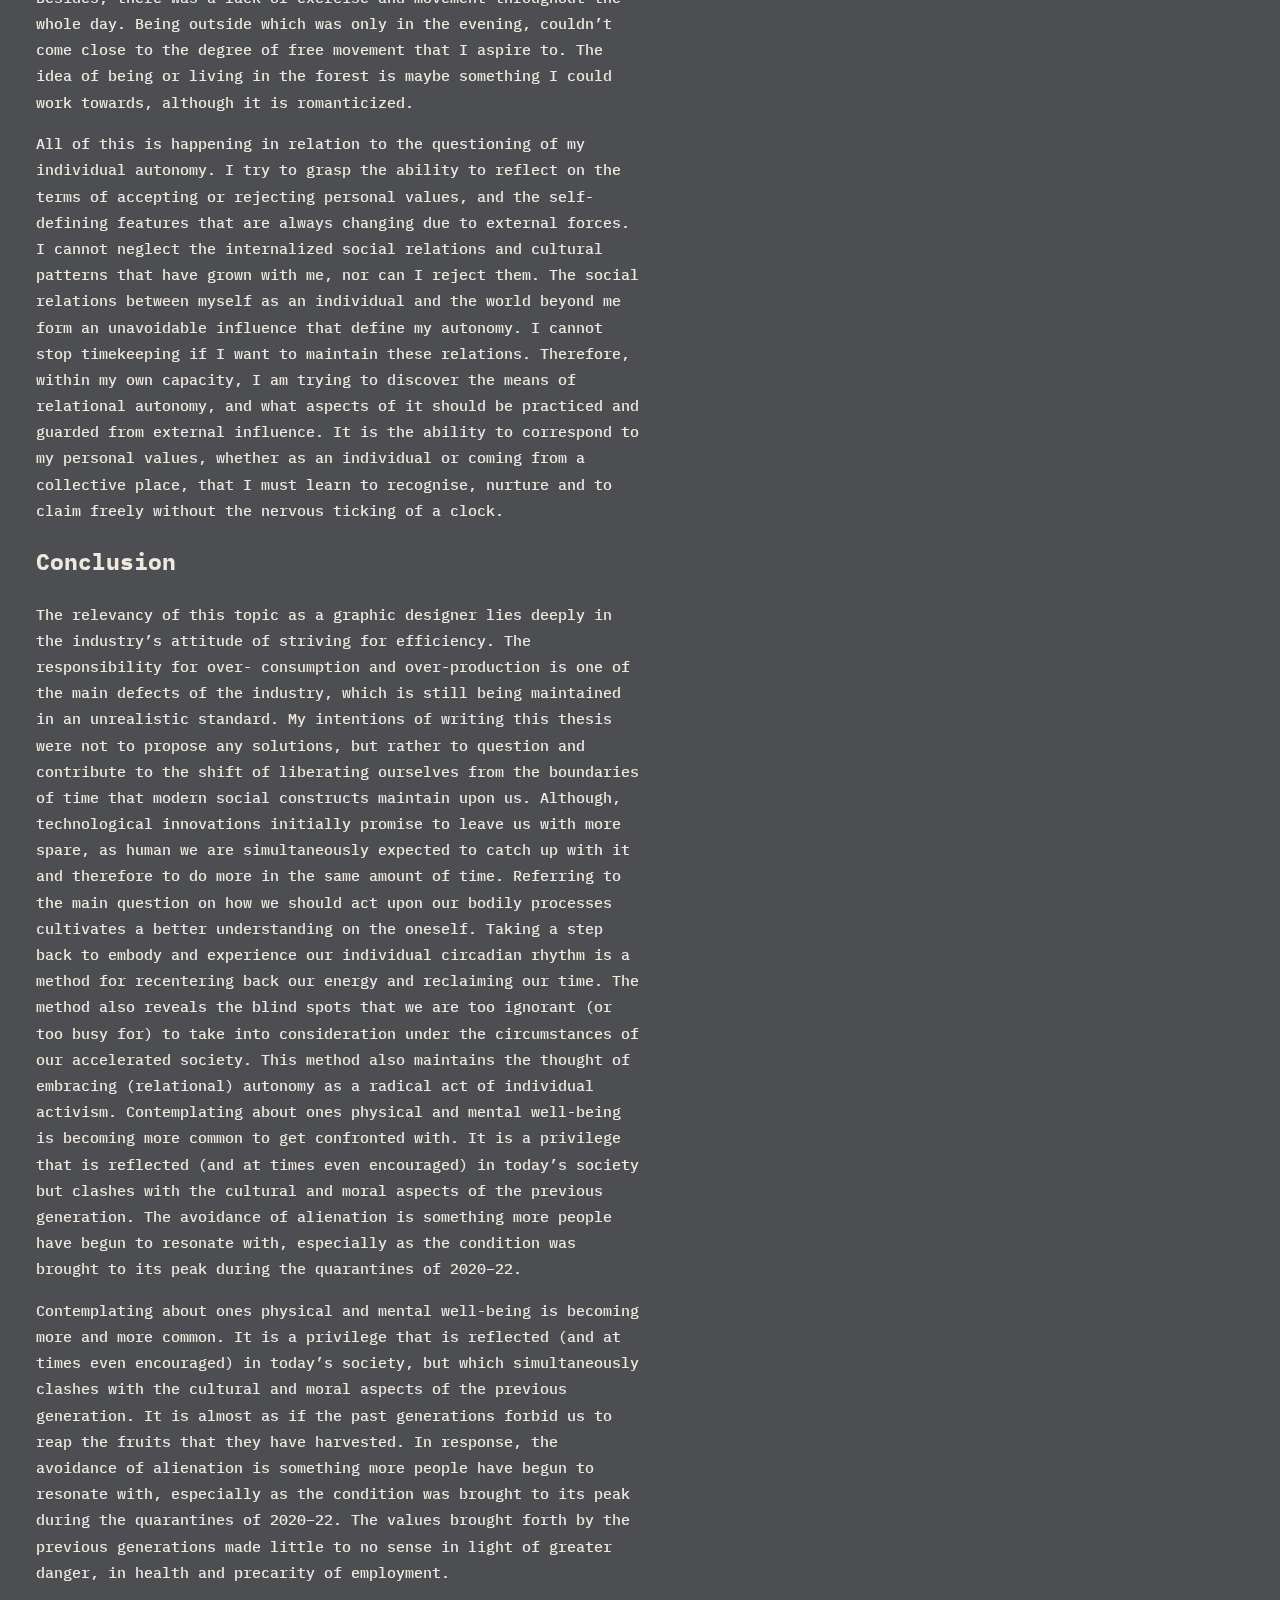
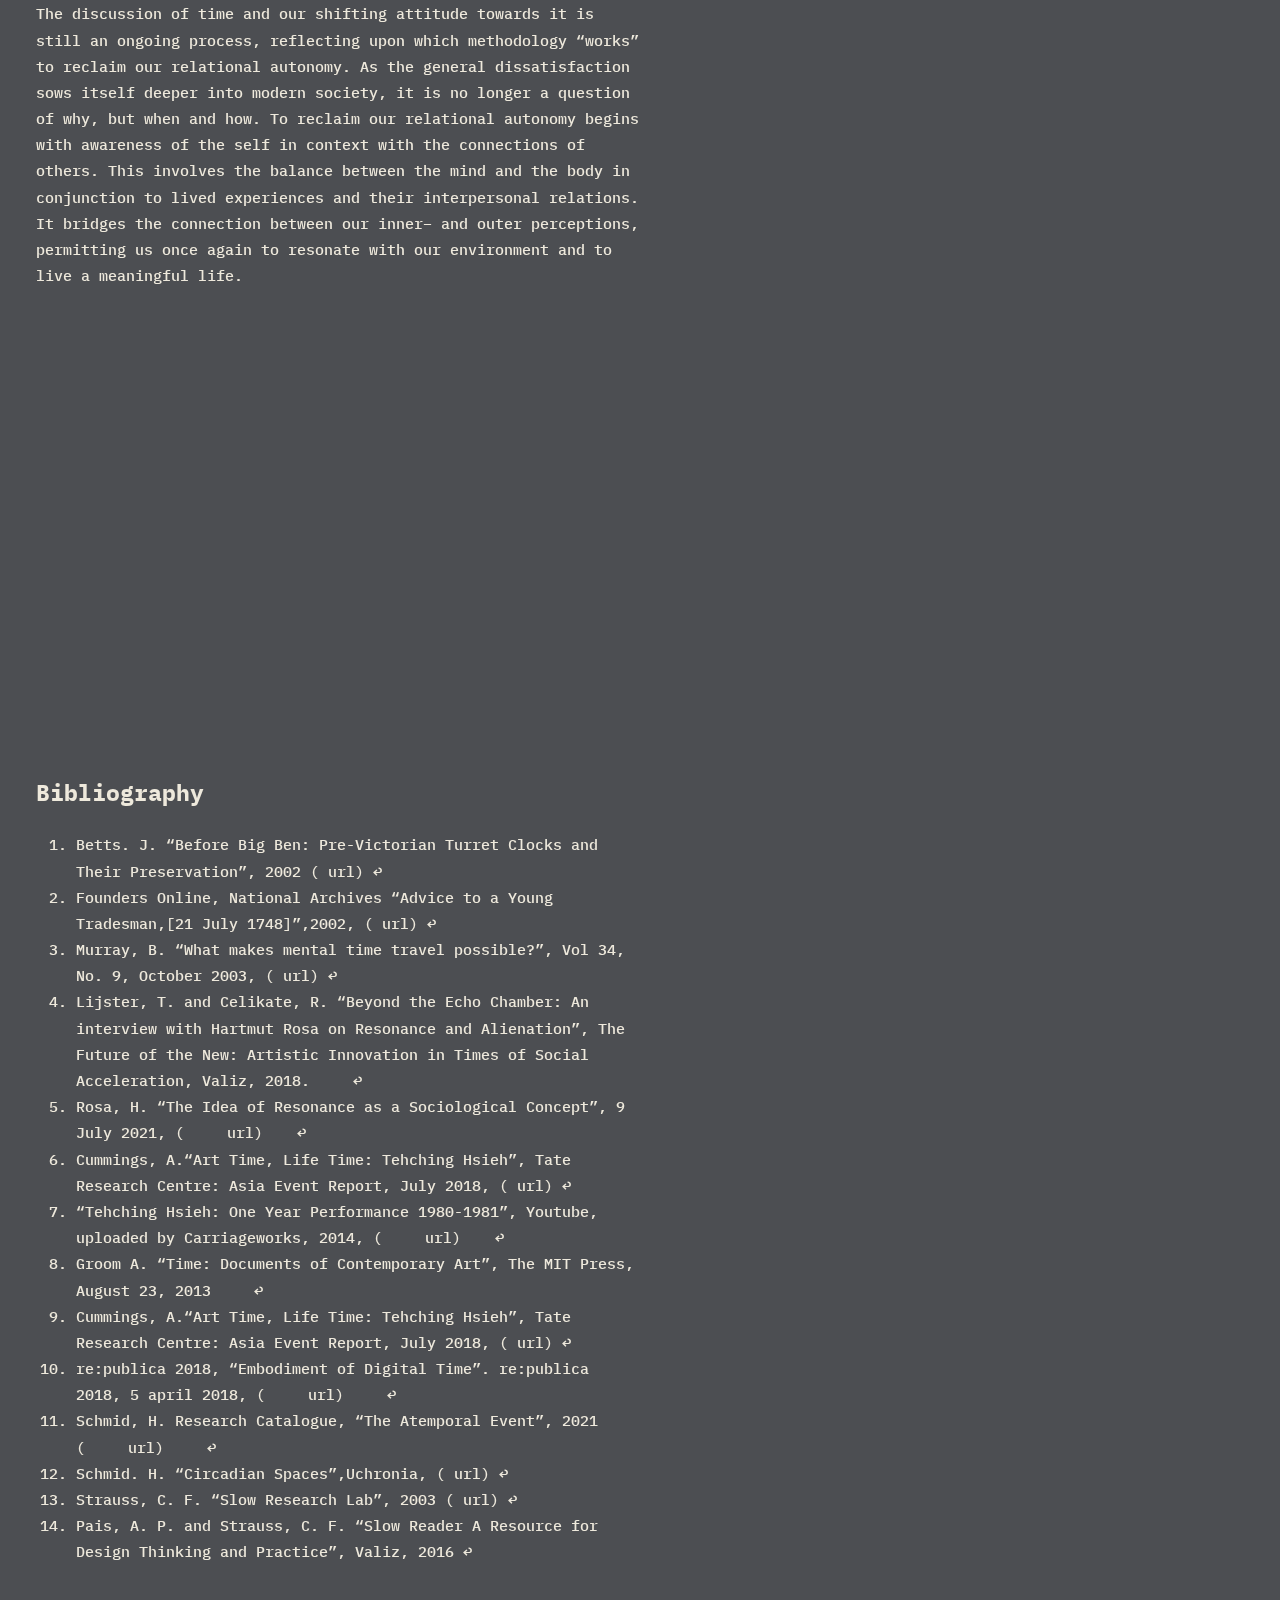
==== commit acbf3aa2: "23-03 12:55" ====
--- a/index.htm
+++ b/index.htm
@@ -38,7 +38,7 @@
 
 
 		<div class="subsection subsection-is-main">
-			<div class="title"> Deformation of Time</div>
+			<div class="title"> Deformation <nobr>of Time</nobr></div>
 		</div>
 
 		<section class="section-text-block">
@@ -63,7 +63,10 @@
 						</ul>
 					</nav>
 				</div>
-
+</div>
+</section>
+<section class="section-text-block">
+	<div class="subsection subsection-is-main">
 				<h1 id="abstract">Abstract</h1>
 				<p> Over the past century, there has been a big advancement in technological developments which have
 					affected our perception of time.
--- a/assets/css/style2.css
+++ b/assets/css/style2.css
@@ -13,6 +13,11 @@
   --margin: 1rem;
 }
 
+html, body {
+  font-size: clamp( 20px, 2.25vw, 28px); 
+  font-family: var(--font-family);
+}
+
 * {
 box-sizing: border-box;
 }
@@ -29,7 +34,7 @@
     width: 48%;
     padding: 2%;
     padding-top: 3.5%;
-    overflow: hidden;
+    /* overflow: hidden; */
     z-index: +1;
     font-family: 'IBM Plex Mono', monospace;
     background: #4C4E52;
@@ -108,7 +113,7 @@
 
 #site-navigation{
   font-size: 1.3em;
-  line-height: 130%;
+  line-height: 150%;
   margin-top: -6vh;
   margin-bottom: 10vh
 }
@@ -322,7 +327,7 @@
 
 @media (max-width: 600px) {
   section.section-text-block {
-    margin: 10%;
+    margin-right: 10%;
     flex-direction: column;
     position:relative;
   }
@@ -346,8 +351,11 @@
   
 }
 
-
-
+@media screen and ( max-width: 600px ) {
+  #navbar { width: 100% }
+}
+
+/*
 
 @media (max-width: 298px) { 
   :root{ --font-size: 15px; } html, body {font: var(--font-size) var(--font-family);} 
@@ -381,4 +389,4 @@
 }
 @media (min-width: 1880px) { 
   :root{ --font-size: 30px; } html, body {font: var(--font-size) var(--font-family);}
-}+} */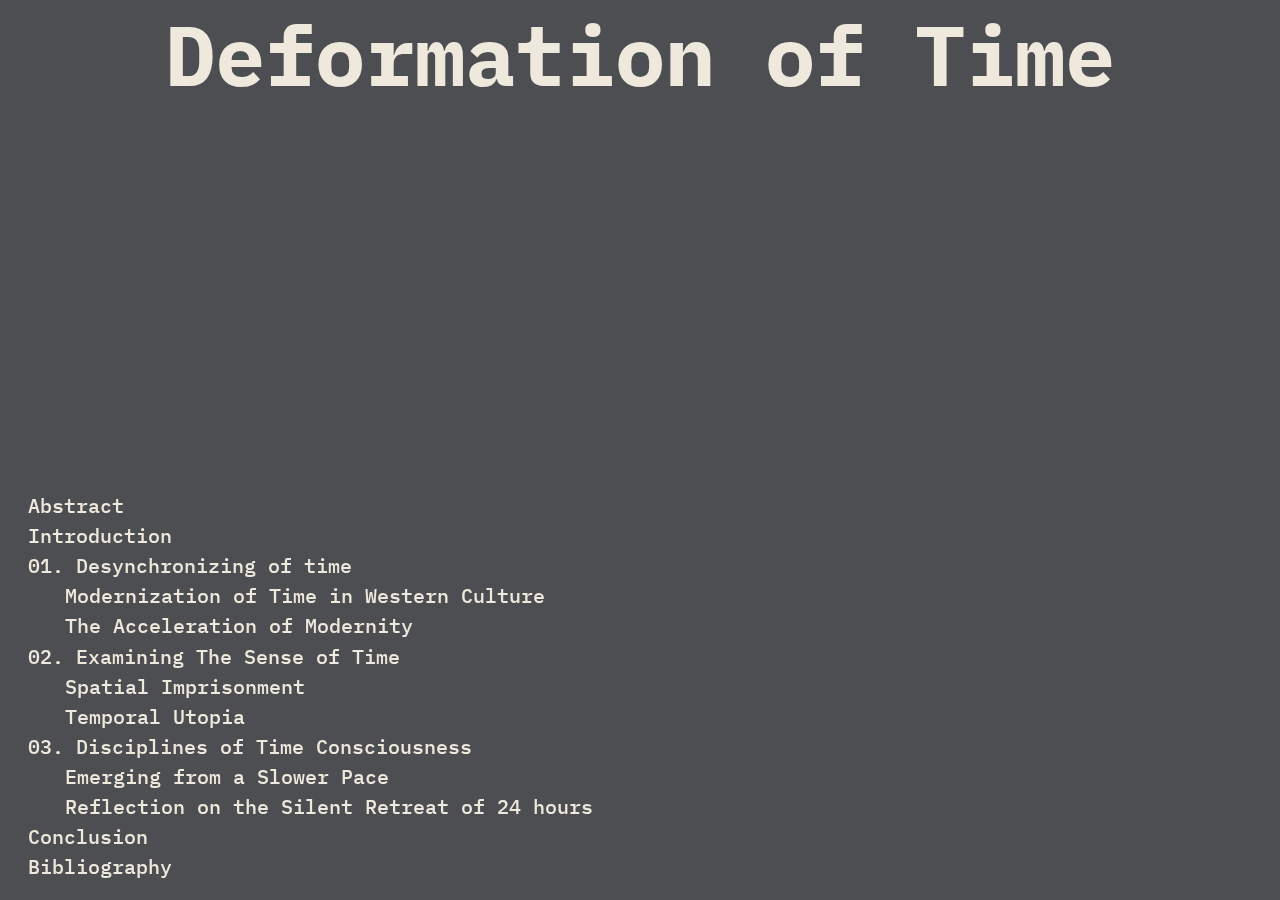
==== commit 19f76dba: "12:05 06.04.23" ====
--- a/index.htm
+++ b/index.htm
@@ -10,35 +10,65 @@
 	<link rel="stylesheet" href="assets/css/style2.css">
 	<script type="text/javascript" src="assets/js/script.js?ver=1.0" defer></script>
 	<link rel="preconnect" href="https://fonts.googleapis.com">
-<link rel="preconnect" href="https://fonts.gstatic.com" crossorigin>
-<link href="https://fonts.googleapis.com/css2?family=IBM+Plex+Mono:ital,wght@0,100;0,200;0,300;0,400;0,500;0,600;0,700;1,100;1,200;1,300;1,400;1,500;1,600;1,700&display=swap" rel="stylesheet">
+	<link rel="preconnect" href="https://fonts.gstatic.com" crossorigin>
+	<link
+		href="https://fonts.googleapis.com/css2?family=IBM+Plex+Mono:ital,wght@0,100;0,200;0,300;0,400;0,500;0,600;0,700;1,100;1,200;1,300;1,400;1,500;1,600;1,700&display=swap"
+		rel="stylesheet">
 </head>
 
 <body>
-	<div>
-		<div id="navbar" class="is-hidden closed">
-			<a class="toggle"></a>
-			<ul style="list-style-type:none;">
-				<div id="table-of-contents">
-					<div>
-						<li><a href="#abstract">Abstract</a><a href="#introduction">Introduction</a>
-							<a href="#chapter-1">01. Desynchronizing of time</a><a href="#chapter-2">02. Examining The Sense of Time</a>
-							<a href="#chapter-3">03. Disciplines of Time Consciousness</a>
-							<a href="#conclusion">Conclusion</a>
-							<a href="#bibliography">Bibliography</a>
-						</li>
-						<!-- <li><a href="#introduction">Introduction</a></li>
+	<div id="navbar" class="is-hidden closed">
+		<a class="toggle"></a>
+		<ul style="list-style-type:none;">
+			<div id="table-of-contents">
+
+				<ul>
+					<li>
+						<a href="#abstract">Abstract</a>
+					</li>
+					<li>
+						<a href="#introduction">Introduction</a>
+					</li>
+					<li>
+						<a href="#chapter-1">01. Desynchronizing of time</a>
+					</li>
+
+					<li>
+						<a href="#chapter-2">02. Examining The
+							Sense
+							of Time
+						</a>
+					</li>
+
+					<li>
+						<a href="#chapter-3">03. Disciplines of Time Consciousness</a>
+					</li>
+
+
+					<li>
+						<a href="#conclusion">Conclusion</a>
+					</li>
+
+
+					<li>
+						<a href="#bibliography">Bibliography</a>
+					</li>
+
+				</ul>
+				<!-- <li><a href="#introduction">Introduction</a></li>
 						<li><a href="#chapter-1">01. Desynchronizing of time</a></li>
 						<li><a href="#chapter-2">02. Examining The Sense of Time</a></li>
 						<li><a href="#chapter-3">03. Disciplines of Time Consciousness</a></li>
 						<li><a href="#conclusion">Conclusion</a></li>
 						<li><a href="#bibliography">Bibliography</a></li> -->
-			</ul>
-		</div>
-
+		</ul>
+	</div>
+
+	<main>
 
 		<div class="subsection subsection-is-main">
-			<div class="title"> Deformation <nobr>of Time</nobr></div>
+			<div class="title"> Deformation <nobr>of Time</nobr>
+			</div>
 		</div>
 
 		<section class="section-text-block">
@@ -63,10 +93,10 @@
 						</ul>
 					</nav>
 				</div>
-</div>
-</section>
-<section class="section-text-block">
-	<div class="subsection subsection-is-main">
+			</div>
+		</section>
+		<section class="section-text-block">
+			<div class="subsection subsection-is-main">
 				<h1 id="abstract">Abstract</h1>
 				<p> Over the past century, there has been a big advancement in technological developments which have
 					affected our perception of time.
@@ -133,216 +163,238 @@
 					<li>Movement: yoga practice of ≈ 1hour, outside walk of ≈ 1 hour </li>
 				</ul style>
 			</div>
-	</div>
-	</section>
-	<section class="section-text-block order">
-
-		<div class="subsection subsection-is-main">
-			<h2 id="chapter-1">01. Time Desynchronized </h2>
-			<h4 id="chapter-1.1">Modernization of Time in Western Culture</h4>
-			<p>The introduction of mechanical clocks on public buildings such as the church indicated the beginning of
-				the definition of “the rhythm of everyday life”.<a class="to-modal-image" data-link-id="image-01"
-						href="assets/images/image-2.jpg" onclick="showImage('image-1', event)"><div class="fig">[Fig.1]</div></a> 
-						One of the very first clocks as we know them, the turret clock,was invented and used from the late 13th
-				century and quickly spread over central Europe.<a class="to-modal-image" data-link-id="image-02"
-					href="assets/images/image-1.png" onclick="showImage('image-2', event)">
-					[Fig.2]</a>
-				Subsequently, this clock began to change our perception of time. Whereas before we were led by the
-				positioning of the sun, facilitated by the analog use of sundials, we now had a mathematically
-				numbered and mechanical tool that was not reliant on the weather. <a class="to-modal-image" data-link-id="image-03"
-				href="assets/images/image-3.png" onclick="showImage('image-3', event)">
-				[Fig.3]</a>
-				Night or day, the clock would tell us what time it is. As the clock hands moved across seconds, minutes, striking another hour, time became a
-				mechanical force, a set of gears put in motion. Another development, which led to the eventual process of desynchronization, was
-				the increase of artificial light which began from the fifteenth century. Candles, fire, and oil lamps were exchanged for electric lighting which
-				disconnected people from the earth’s day/night cycle. Hand in hand with the turret clock, our perception of time was no longer reliant on nature.<sup class="footnote"><a id="fnref-1"href="#fn-1">1</a></sup>
-				The natural rhythm and social construct of time became more separated, leading to physical effects on our bodies.
-			</p>
-
-			<p>
-				In order to structure days and to regulate punctuality across different
-				time zones, the standardization of world time was introduced in 1884. A
-				strict punctuality in society ensured that trains could move forth smoothly
-				one after another, accelerating the transport of both goods and people, of
-				wealth and of knowledge. As all these tools became essential to keep up the
-				newly accelerated pace of life, productivity and time began to deeply
-				entangle themselves into our society. Today, when a logistics network
-				becomes disrupted for as little as an hour, it is entirely possible to feel
-				its repercussions in every facet of our life, for weeks to come.
-			</p>
-			<p>
-				The necessity of timekeeping progressed the concept of time as a
-				commodity. The age-old adage "Time is Money”, which originates from the book
-				Advice to A Young Tradesman (1748) by Benjamin Franklin, is still applicable
-				today.<sup class="footnote"><a id="fnref-2" href="#fn-">2</a></sup>
-				Franklin justifies how both success and failure are dependent on the
-				management of time. If time is not managed correctly, then the opportunity
-				to become prosperous is lost forever because time itself cannot be rewound.
-				And so on, there are many expressions in which time could be “saved, spent,
-				wasted, or lost”, all of them indicating to the concept of “time equals
-				money” to “time equals loss”. This is introduced to us from the very first
-				days of our education, all the way into our work environment.
-			</p>
-			<p>
-				Time being perceived as something external, could be linked to seasons,
-				or cycles of the sun. It is something that stands on its own, aside from
-				other occurrences that are happening at the same moment. Our internal time
-				is defined by memories, demands and the things we do; the interaction
-				between you and your personal surroundings, the knowledge, and experiences
-				that you have acquired throughout the years are the definition of subjective
-				time. Jumping from the far past to recent memories, to remembering what we
-				did, thought or felt yesterday, is the non-measurable way of defining time.
-				It can hold on to all directions, variations of speed and shapes; also
-				termed Chronesthesia – a hypothetical mind ability that allows humans to be
-				constantly aware of the past and the future. The Estonian Canadian
-				psychologist Endel Tulving introduced this theory, which appeared together
-				with the term 'episodic memory’. Tulving states that the ability for ‘mental
-				time travel’ is to create awareness for the present, past and future.<sup class="footnote"><a
-						id="fnref-3" href="#fn-3">3</a></sup>
-				Therefore, to adjust our attitude to the occurrences that have not happened
-				yet. Time does not decide on the duration of each task or activity or when
-				to move forward to the next moment. Instead, it is decided by the impression
-				whether you have done enough. You move forward to the next task if it
-				appears natural to continue. It serves as a reminder that we not only live
-				through time, but time also lives through us.
-
-			</p>
-			<h4 id="chapter-1.2">The Acceleration of Modernity</h4>
-			<p>
-				In the interview with German Sociologist Hartmut Rosa for the book “The
-				Future of The New”, Rosa criticizes if acceleration is the fundamental
-				characteristic of modernity.<sup class="footnote"><a id="fnref-4" href="#fn-4">4</a></sup>
-				He breaks it into three aspects: technical acceleration, social change and the
-				accelerated pace of life. During the 1800s – also termed “early modernity” – social change
-				was “intergenerational”, meaning social structures would differ over several
-				generations. It was something that could not possibly be imagined during the
-				lifespan of a single generation. Before the onset of modernity, if a son was
-				born in the family, he would inherit the profession of the father. If a
-				daughter was born in the family, she would inherit the mother’s livelihood.
-				That means at the time, it was impossible for her to imagine she could have
-				a career. The son, following the lead of his father, would then again pass
-				on his career to the next generation. In classical modernity – between 1800
-				to 1970 – the social change was generational in terms of deciding for each
-				their own profession, which would then be maintained for the rest of their
-				life. Nowadays, in late modernity, we are experiencing the
-				“intragenerational”; instead of pursuing a single career, it occurs
-				frequently that people are switching jobs and even re-educating themselves
-				into different professions all over the course of a single lifespan and
-				regardless of age or gender. For a profession to last a lifespan has become
-				an exception rather than the norm and “flexible jobs” – thus flexible
-				contracts and undefined time – are dominating the market.
-			</p>
-			<p>
-				According to Rosa, we have ended up in a paradoxical state in where
-				everything is constantly moving and yet nothing really ever changes. The
-				pace of the technological, economic, and social change is nowadays so fast,
-				that we are unable to control and manage it. This stands in conflict with
-				the aspects of the slower processes which move according to autonomous
-				values, such as deciding on how and when work should be done. This makes it
-				increasingly difficult to manage or plan our individual lives in a
-				meaningful way – meaningful as referring to the modest pace of change during
-				classical modernity, which allowed us to anticipate a meaningful life
-				through working hard and investing in education.
-			</p>
-			<p>
-				Today, we are entangled into waves of change that put us into
-				directionless and uncertain situations. We reach out into all the chances
-				that cross our path for the sake of experiencing something new while it does
-				not lead us towards a “single” goal. The concept of alienation gained
-				importance on how we endure the dissatisfaction with the problems of late-
-				modern, post-capitalist society. The understanding of alienation becomes
-				apparent in conditions and situations of where we feel we are not living
-				according to our ideals, even though we are “free” to choose how to live for
-				ourselves and not forced into decisions by external forces. We feel
-				compelled to keep up with a pace of modern life that the majority finds
-				“intoxicating” and ill for (mental) health, even though we choose to live
-				this way collectively.
-			</p>
-			<p>
-				<center> <b>
-					“The powers of acceleration no longer are experienced as liberating force,
-					but as an actually enslaving pressure instead.”
-					Hartmut Rosa
-				</b>
-			</p>
-			</center>
-			<p>
-				Resonance is being conceived as the opposite of alienation. One becomes
-				alienated from the world and from oneself.<sup class="footnote"><a id="fnref-5" href="#fn-5">5</a></sup>
-				Yesterday's knowledge is outdated today, the day is barely experienced in
-				short-short time and work- and personal relationships become increasingly volatile.
-				Consequently, this can be seen as the flip side of the increased efficiency.
-				It culminates in more and more of the same mind-numbing and monotonous cycles that dominate our
-				day-to-day, extinguishing the chance of any meaningful and undetermined
-				interaction. The proposed solution of Rosa is to always seek for something
-				one can resonate with; a connection through a conversation in relation to an
-				occurrence, which could be a person but also a specific object. This acts as
-				a methodology that itself breaks free from repetition; the repetition that
-				comes with the “short-short” pattern and which is native to the process of
-				acceleration.
-			</p>
+			</div>
+		</section>
+		<section class="section-text-block order">
+
+			<div class="subsection subsection-is-main">
+				<h2 id="chapter-1">01. Time Desynchronized </h2>
+				<h4 id="chapter-1.1">Modernization of Time in Western Culture</h4>
+				<p>The introduction of mechanical clocks on public buildings such as the church indicated the beginning
+					of
+					the definition of “the rhythm of everyday life”.<a class="to-modal-image" data-link-id="image-01"
+						href="assets/images/image-2.jpg" onclick="showImage('image-1', event)">
+						<div class="fig">[Fig.1]</div>
+					</a>
+					One of the very first clocks as we know them, the turret clock,was invented and used from the late
+					13th
+					century and quickly spread over central Europe.<a class="to-modal-image" data-link-id="image-02"
+						href="assets/images/image-1.png" onclick="showImage('image-2', event)">
+						[Fig.2]</a>
+					Subsequently, this clock began to change our perception of time. Whereas before we were led by the
+					positioning of the sun, facilitated by the analog use of sundials, we now had a mathematically
+					numbered and mechanical tool that was not reliant on the weather. <a class="to-modal-image"
+						data-link-id="image-03" href="assets/images/image-3.png" onclick="showImage('image-3', event)">
+						[Fig.3]</a>
+					Night or day, the clock would tell us what time it is. As the clock hands moved across seconds,
+					minutes,
+					striking another hour, time became a
+					mechanical force, a set of gears put in motion. Another development, which led to the eventual
+					process
+					of desynchronization, was
+					the increase of artificial light which began from the fifteenth century. Candles, fire, and oil
+					lamps
+					were exchanged for electric lighting which
+					disconnected people from the earth’s day/night cycle. Hand in hand with the turret clock, our
+					perception
+					of time was no longer reliant on nature.<sup class="footnote"><a id="fnref-1"
+							href="#fn-1">1</a></sup>
+					The natural rhythm and social construct of time became more separated, leading to physical effects
+					on
+					our bodies.
+				</p>
+
+				<p>
+					In order to structure days and to regulate punctuality across different
+					time zones, the standardization of world time was introduced in 1884. A
+					strict punctuality in society ensured that trains could move forth smoothly
+					one after another, accelerating the transport of both goods and people, of
+					wealth and of knowledge. As all these tools became essential to keep up the
+					newly accelerated pace of life, productivity and time began to deeply
+					entangle themselves into our society. Today, when a logistics network
+					becomes disrupted for as little as an hour, it is entirely possible to feel
+					its repercussions in every facet of our life, for weeks to come.
+				</p>
+				<p>
+					The necessity of timekeeping progressed the concept of time as a
+					commodity. The age-old adage "Time is Money”, which originates from the book
+					Advice to A Young Tradesman (1748) by Benjamin Franklin, is still applicable
+					today.<sup class="footnote"><a id="fnref-2" href="#fn-">2</a></sup>
+					Franklin justifies how both success and failure are dependent on the
+					management of time. If time is not managed correctly, then the opportunity
+					to become prosperous is lost forever because time itself cannot be rewound.
+					And so on, there are many expressions in which time could be “saved, spent,
+					wasted, or lost”, all of them indicating to the concept of “time equals
+					money” to “time equals loss”. This is introduced to us from the very first
+					days of our education, all the way into our work environment.
+				</p>
+				<p>
+					Time being perceived as something external, could be linked to seasons,
+					or cycles of the sun. It is something that stands on its own, aside from
+					other occurrences that are happening at the same moment. Our internal time
+					is defined by memories, demands and the things we do; the interaction
+					between you and your personal surroundings, the knowledge, and experiences
+					that you have acquired throughout the years are the definition of subjective
+					time. Jumping from the far past to recent memories, to remembering what we
+					did, thought or felt yesterday, is the non-measurable way of defining time.
+					It can hold on to all directions, variations of speed and shapes; also
+					termed Chronesthesia – a hypothetical mind ability that allows humans to be
+					constantly aware of the past and the future. The Estonian Canadian
+					psychologist Endel Tulving introduced this theory, which appeared together
+					with the term 'episodic memory’. Tulving states that the ability for ‘mental
+					time travel’ is to create awareness for the present, past and future.<sup class="footnote"><a
+							id="fnref-3" href="#fn-3">3</a></sup>
+					Therefore, to adjust our attitude to the occurrences that have not happened
+					yet. Time does not decide on the duration of each task or activity or when
+					to move forward to the next moment. Instead, it is decided by the impression
+					whether you have done enough. You move forward to the next task if it
+					appears natural to continue. It serves as a reminder that we not only live
+					through time, but time also lives through us.
+
+				</p>
+				<h4 id="chapter-1.2">The Acceleration of Modernity</h4>
+				<p>
+					In the interview with German Sociologist Hartmut Rosa for the book “The
+					Future of The New”, Rosa criticizes if acceleration is the fundamental
+					characteristic of modernity.<sup class="footnote"><a id="fnref-4" href="#fn-4">4</a></sup>
+					He breaks it into three aspects: technical acceleration, social change and the
+					accelerated pace of life. During the 1800s – also termed “early modernity” – social change
+					was “intergenerational”, meaning social structures would differ over several
+					generations. It was something that could not possibly be imagined during the
+					lifespan of a single generation. Before the onset of modernity, if a son was
+					born in the family, he would inherit the profession of the father. If a
+					daughter was born in the family, she would inherit the mother’s livelihood.
+					That means at the time, it was impossible for her to imagine she could have
+					a career. The son, following the lead of his father, would then again pass
+					on his career to the next generation. In classical modernity – between 1800
+					to 1970 – the social change was generational in terms of deciding for each
+					their own profession, which would then be maintained for the rest of their
+					life. Nowadays, in late modernity, we are experiencing the
+					“intragenerational”; instead of pursuing a single career, it occurs
+					frequently that people are switching jobs and even re-educating themselves
+					into different professions all over the course of a single lifespan and
+					regardless of age or gender. For a profession to last a lifespan has become
+					an exception rather than the norm and “flexible jobs” – thus flexible
+					contracts and undefined time – are dominating the market.
+				</p>
+				<p>
+					According to Rosa, we have ended up in a paradoxical state in where
+					everything is constantly moving and yet nothing really ever changes. The
+					pace of the technological, economic, and social change is nowadays so fast,
+					that we are unable to control and manage it. This stands in conflict with
+					the aspects of the slower processes which move according to autonomous
+					values, such as deciding on how and when work should be done. This makes it
+					increasingly difficult to manage or plan our individual lives in a
+					meaningful way – meaningful as referring to the modest pace of change during
+					classical modernity, which allowed us to anticipate a meaningful life
+					through working hard and investing in education.
+				</p>
+				<p>
+					Today, we are entangled into waves of change that put us into
+					directionless and uncertain situations. We reach out into all the chances
+					that cross our path for the sake of experiencing something new while it does
+					not lead us towards a “single” goal. The concept of alienation gained
+					importance on how we endure the dissatisfaction with the problems of late-
+					modern, post-capitalist society. The understanding of alienation becomes
+					apparent in conditions and situations of where we feel we are not living
+					according to our ideals, even though we are “free” to choose how to live for
+					ourselves and not forced into decisions by external forces. We feel
+					compelled to keep up with a pace of modern life that the majority finds
+					“intoxicating” and ill for (mental) health, even though we choose to live
+					this way collectively.
+				</p>
+				<p>
+					<center> <b>
+							“The powers of acceleration no longer are experienced as liberating force,
+							but as an actually enslaving pressure instead.”
+							Hartmut Rosa
+						</b>
+				</p>
+				</center>
+				<p>
+					Resonance is being conceived as the opposite of alienation. One becomes
+					alienated from the world and from oneself.<sup class="footnote"><a id="fnref-5"
+							href="#fn-5">5</a></sup>
+					Yesterday's knowledge is outdated today, the day is barely experienced in
+					short-short time and work- and personal relationships become increasingly volatile.
+					Consequently, this can be seen as the flip side of the increased efficiency.
+					It culminates in more and more of the same mind-numbing and monotonous cycles that dominate our
+					day-to-day, extinguishing the chance of any meaningful and undetermined
+					interaction. The proposed solution of Rosa is to always seek for something
+					one can resonate with; a connection through a conversation in relation to an
+					occurrence, which could be a person but also a specific object. This acts as
+					a methodology that itself breaks free from repetition; the repetition that
+					comes with the “short-short” pattern and which is native to the process of
+					acceleration.
+				</p>
+			</div>
+
+			<div class="subsection subsection-is-journal">
+				<h2 id="journal-1"></h2>
+				<p>
+					At the time of writing this, it became already quite dark outside. The
+					lamppost which is shining through the back garden inside through the window
+					has been on for a few hours. Usually, streetlamps turn on during ‘our’
+					wintertime – around 17:00? Unknowingly, I followed the same idea by
+					switching on the lights at home as well. One would brighten up the kitchen
+					where the other lamp sets the couch in the centre of attention. The third
+					lamp was hanging right above the dining – and worktable in which the
+					brightness could carefully be adjusted by a rotary dimmer switch. What meant
+					for me was to dim the dining lamp for creating a nice cosy atmosphere. I
+					didn’t notice what time it was after I got out of the shower and walked into
+					the kitchen. Apparently, there was a clock time mentioned on the display of
+					the oven. It says 20:07. I should have known and checked this beforehand.
+					For the rest of the evening, I unconsciously checked the oven display for
+					another few times out of a habit.
+				</p>
+				<p>
+					In the late evening, I decided to take a walk around the neighborhood. This
+					was a ‘delayed’ decision since I couldn’t figure out how to lock the door.
+					It wasn’t locked at all during the whole day, so I texted my friend about
+					this, but I didn't receive a response before I turned off my phone. At the
+					same time, I wasn’t fully comfortable with going out without my phone and
+					with the idea that I couldn’t lock the house. Therefore, I couldn’t refuse
+					the idea to turn on my phone to see if she replied to me. At the same time,
+					to have my phone with me – just in case – gave me a bit courage to go out.
+				</p>
+			</div>
+		</section>
+		<div data-target-id="image-02" class="modal-image is-hidden">
+			<figure>
+				<img src="assets/images/image-1.jpg" width="100%" height="auto">
+				<figcaption>
+					<p>Iron turret clock with verse escapement. Cockle-shell punch-marks on top surface of the center
+						bar of
+						frame.
+						<br>
+						Attributed to Tennant, Leonard.
+						<br>
+						1600 – 1620, England.
+					</p>
+				</figcaption>
+			</figure>
 		</div>
-
-		<div class="subsection subsection-is-journal">
-			<h2 id="journal-1"></h2>
-			<p>
-				At the time of writing this, it became already quite dark outside. The
-				lamppost which is shining through the back garden inside through the window
-				has been on for a few hours. Usually, streetlamps turn on during ‘our’
-				wintertime – around 17:00? Unknowingly, I followed the same idea by
-				switching on the lights at home as well. One would brighten up the kitchen
-				where the other lamp sets the couch in the centre of attention. The third
-				lamp was hanging right above the dining – and worktable in which the
-				brightness could carefully be adjusted by a rotary dimmer switch. What meant
-				for me was to dim the dining lamp for creating a nice cosy atmosphere. I
-				didn’t notice what time it was after I got out of the shower and walked into
-				the kitchen. Apparently, there was a clock time mentioned on the display of
-				the oven. It says 20:07. I should have known and checked this beforehand.
-				For the rest of the evening, I unconsciously checked the oven display for
-				another few times out of a habit.
-			</p>
-			<p>
-				In the late evening, I decided to take a walk around the neighborhood. This
-				was a ‘delayed’ decision since I couldn’t figure out how to lock the door.
-				It wasn’t locked at all during the whole day, so I texted my friend about
-				this, but I didn't receive a response before I turned off my phone. At the
-				same time, I wasn’t fully comfortable with going out without my phone and
-				with the idea that I couldn’t lock the house. Therefore, I couldn’t refuse
-				the idea to turn on my phone to see if she replied to me. At the same time,
-				to have my phone with me – just in case – gave me a bit courage to go out.
-			</p>
+		<div data-target-id="image-01" class="modal-image is-hidden">
+			<figure>
+				<img src="assets/images/image-2.jpg" width="100%" height="auto">
+				<figcaption>
+					<p>A modern striking turret clock movement, mounted in a clock tower.<br>
+						Clock faces on all four sides of the tower are driven by a shaft from the movement below.</p>
+				</figcaption>
+			</figure>
 		</div>
-	</section>
-	<div data-target-id="image-02" class="modal-image is-hidden">
-		<figure>
-			<img src="assets/images/image-1.jpg" width="100%" height="auto">
-			<figcaption>
-				<p>Iron turret clock with verse escapement. Cockle-shell punch-marks on top surface of the center bar of frame.
-					<br>
-					Attributed to Tennant, Leonard. 
-					<br>
-					1600 – 1620, England.</p>
-			</figcaption>
-		</figure>
-	</div>
-	<div data-target-id="image-01" class="modal-image is-hidden">
-		<figure>
-			<img src="assets/images/image-2.jpg" width="100%" height="auto">
-			<figcaption>
-				<p>A modern striking turret clock movement, mounted in a clock tower.<br>
-					Clock faces on all four sides of the tower are driven by a shaft from the movement below.</p>
-			</figcaption>
-		</figure>
-	</div>
-	<div data-target-id="image-03" class="modal-image is-hidden">
-		<figure>
-			<img src="assets/images/image-3.jpg" width="100%" height="auto">
-			<figcaption>
-				<p>The most famous example of sundial innovation came from the Greek mathematician and astronomer Theodosius of Bithynia (160 BC – 100 BC) who claimed to have invented universal sundial that can be used anywhere in the world.</p>
-			</figcaption>
-		</figure>
-	</div>
-	<!-- description
+		<div data-target-id="image-03" class="modal-image is-hidden">
+			<figure>
+				<img src="assets/images/image-3.jpg" width="100%" height="auto">
+				<figcaption>
+					<p>The most famous example of sundial innovation came from the Greek mathematician and astronomer
+						Theodosius of Bithynia (160 BC – 100 BC) who claimed to have invented universal sundial that can
+						be
+						used anywhere in the world.</p>
+				</figcaption>
+			</figure>
+		</div>
+		<!-- description
 						[Image 1] Iron turret clock with verse escapement. Cockle-shell punch-marks on top surface of the center bar of frame. Attributed to Tennant, Leonard. 1600 – 1620, England. 
 						[Image 2] A modern striking turret clock movement, mounted in a clock tower. Clock faces on all four sides of the tower are driven by a shaft from the movement below.
 						[Image 3] The most famous example of sundial innovation came from the Greek mathematician and astronomer Theodosius of Bithynia (160 BC – 100 BC) who claimed to have invented universal sundial that can be used anywhere in the world.
@@ -356,410 +408,396 @@
 
 
 
-	<section class="section-text-block">
-
-		<div class="subsection subsection-is-main">
-			<h2 id="chapter-2">02. Examining The Sense of Time </h2>
-			<h4 id="chapter-2.1">Spatial Imprisonment</h4>
-			<p>
-				During the 90’s, the Taiwanese Artist Tehching Hsieh dedicated himself to
-				the discipline of punching a time clock every hour for 12 months, 24 hours a
-				day in his project “One Year Performance 1980-1981”. The evidence of 365
-				punch cards and 365 filmstrips shows a compressed 16mm movie of 6 minutes,
-				representing each day a second.<sup class="footnote"><a id="fnref-6" href="#fn-6">6</a></sup>
-				You witness Hsieh in his plain grey uniform with a worn-out appearance <a class="to-modal-image" data-link-id="image-04"
-				href="assets/images/image-4.jpg" onclick="showImage('image-4', event)">
-				[Fig.4]</a>
-				It was a testimony to indicate the statements of being challenged physically and
-				mentally to his strict routine and punching the time clock. In total, he slept through
-				his alarm for 94 times, 29 times of being late and 10 times too early. The 8627 daily
-				mugshots that he took was a straightforward way to visualize the paradox of
-				passing time in which things are changing, but also remained the same. It
-				was his intention to examine the nature of time and systematically observe
-				time’s passing.<sup class="footnote"><a id="fnref-7" href="#fn-7">7</a></sup>
-			</p>
-			<p>
-				Continuing with a response from Amelia Groom to Hsieh’s performance, she
-				highlights the context of dissolving and yielding to each temporal moment.
-				Amelia Groom is the editor of the anthology TIME “Documents of Contemporary
-				Art”, which proposes alternatives to the models of linear time that have
-				underpinned both capitalism and progressive modernity.<sup class="footnote"><a id="fnref-8"
-						href="#fn-8">8</a></sup>
-				The marks in which Hsieh failed 133 times out of the 8760 to punch the clock is the fundamental
-				part that emphasizes the contradiction between clock time and corporeal
-				time.<a class="to-modal-image" data-link-id="image-05"
-				href="assets/images/image-5.jpg" onclick="showImage('image-5', event)">
-				[Fig.5]</a>
-				The exposure of the circadian rhythm is also signified in his
-				6 min movie, where you see his shaved hair to grown hair and indications of
-				exhaustion throughout the year. <a class="to-modal-image" data-link-id="image-06"
-				href="assets/images/image-6.jpg" onclick="showImage('image-6', event)">
-				[Fig.6]</a> It addresses to the direct correspondence to
-				the cultural measure of time. The durational aesthetic reveals the
-				relationship between the culturally constructed “clock” time and the
-				“duration” of a lived experience.<sup class="footnote"><a id="fnref-9" href="#fn-9">9</a></sup>
-				Specifically, Hsieh implies towards the endlessly productive work time of capitalism,
-				with the controlling structure of clock time. Through the documentation of his performance,
-				they provide the imagination of materializing the passage time by Hsieh’s lived
-				experience. Within the commitment of Hsieh’s act of punching a clock, he
-				refers to the omnipresence of working time in the twenty-first century that
-				exceeds into non-working time due to a demand on flexible working hours and
-				the convenience of mobile communications. It examines the deeply rooted
-				human condition of spatial imprisonment and regulatory constraints.
-			</p>
-
-			<h4 id="chapter-2.2">Temporal Utopia</h4>
-			<p>Moving forward to the design research practice which devotes itself to the
-				contemporary time crisis in offering alternative ways of experiencing time.
-				The platform Unchronia is founded by the sociologist, designer, and lecturer
-				Dr. Helga Schmid. She opens a critical understanding of how imposed external
-				time structure of a societal environment can result into a disassociation
-				with the natural rhythm of the biological clock. The term Uchronia
-				originates from Utopia, the Greek word ou-topos and ou-chronos with the
-				meaning “non-time” or “no time”.<sup class="footnote"><a id="fnref-10" href="#fn-10">10</a></sup>
-				Within the politics of time, Schmid mainly focuses on different approaches on time
-				and timing in our contemporary work patterns and time norms. In the experiment
-				“The Atemporal Event (2021)”together with Kevin Walker, she demands for more
-				freedom in the structured time and a breakthrough in societal norms that should
-				encourage the ‘bodily time’.<sup class="footnote"><a id="fnref-11" href="#fn-11">11</a></sup>
-				A set of principles is defined in the Uchronia Manifesto [Img. 7].
-			</p>
-			<p>
-				Before referring to the previously mentioned experiment, Schmid
-				had already worked on several projects such as Designing Time, Circadian
-				Space, Circadian Dreams that together create a different understanding on
-				how time can be experienced. Together, it forms part of her PhD research
-				about temporal utopia. Eventually, Schmid compiled all her research in the
-				book Uchronia: Designing Time (2020). One of the projects she introduces is
-				“Circadian Space”, in which she investigates an alternative clock time that
-				based on the circadian rhythm. [Img. 8] One of the main “external time
-				givers”, such as an alarm, would conflict with our body clock on a daily
-				basis, therefore disrupting our efforts to understand the actual amount of
-				sleep that our body requires.<sup class="footnote"><a id="fnref-12" href="#fn-12">12</a></sup>
-				In Circadian Space, the intention is to re-center our attention to our own body
-				instead of being dictated by social structures. In a joint effort with chronobiologists
-				and sociologist, the space of the project is constructed as a temporary architectural
-				space that represents the body clock. The external clock as we know in hours, minutes,
-				and seconds play a minor role in this installation. The functional pre-
-				determinations of spaces are re-adapted to foster the experience of
-				“unlearning” time. In contrast to traditional understanding of spaces in
-				relation to time, Schmid brings up a critical influence on the physiology of
-				the human body. However, the setup of this temporal structure, doesn’t
-				resemble the ideal place. Instead, it serves as a reminder that should shift
-				our attention to attempt to be guided by our individual “bodily time”. In
-				example, when an adult requires eight hours of sleep, where in fact, one
-				individual may require as little as six and the other as much as ten.
-				Therefore, our schedules should be dictated by the collective understanding
-				of the circadian rhythm.
-			</p>
+		<section class="section-text-block">
+
+			<div class="subsection subsection-is-main">
+				<h2 id="chapter-2">02. Examining The Sense of Time </h2>
+				<h4 id="chapter-2.1">Spatial Imprisonment</h4>
+				<p>
+					During the 90’s, the Taiwanese Artist Tehching Hsieh dedicated himself to
+					the discipline of punching a time clock every hour for 12 months, 24 hours a
+					day in his project “One Year Performance 1980-1981”. The evidence of 365
+					punch cards and 365 filmstrips shows a compressed 16mm movie of 6 minutes,
+					representing each day a second.<sup class="footnote"><a id="fnref-6" href="#fn-6">6</a></sup>
+					You witness Hsieh in his plain grey uniform with a worn-out appearance <a class="to-modal-image"
+						data-link-id="image-04" href="assets/images/image-4.jpg" onclick="showImage('image-4', event)">
+						[Fig.4]</a>
+					It was a testimony to indicate the statements of being challenged physically and
+					mentally to his strict routine and punching the time clock. In total, he slept through
+					his alarm for 94 times, 29 times of being late and 10 times too early. The 8627 daily
+					mugshots that he took was a straightforward way to visualize the paradox of
+					passing time in which things are changing, but also remained the same. It
+					was his intention to examine the nature of time and systematically observe
+					time’s passing.<sup class="footnote"><a id="fnref-7" href="#fn-7">7</a></sup>
+				</p>
+				<p>
+					Continuing with a response from Amelia Groom to Hsieh’s performance, she
+					highlights the context of dissolving and yielding to each temporal moment.
+					Amelia Groom is the editor of the anthology TIME “Documents of Contemporary
+					Art”, which proposes alternatives to the models of linear time that have
+					underpinned both capitalism and progressive modernity.<sup class="footnote"><a id="fnref-8"
+							href="#fn-8">8</a></sup>
+					The marks in which Hsieh failed 133 times out of the 8760 to punch the clock is the fundamental
+					part that emphasizes the contradiction between clock time and corporeal
+					time.<a class="to-modal-image" data-link-id="image-05" href="assets/images/image-5.jpg"
+						onclick="showImage('image-5', event)">
+						[Fig.5]</a>
+					The exposure of the circadian rhythm is also signified in his
+					6 min movie, where you see his shaved hair to grown hair and indications of
+					exhaustion throughout the year. <a class="to-modal-image" data-link-id="image-06"
+						href="assets/images/image-6.jpg" onclick="showImage('image-6', event)">
+						[Fig.6]</a> It addresses to the direct correspondence to
+					the cultural measure of time. The durational aesthetic reveals the
+					relationship between the culturally constructed “clock” time and the
+					“duration” of a lived experience.<sup class="footnote"><a id="fnref-9" href="#fn-9">9</a></sup>
+					Specifically, Hsieh implies towards the endlessly productive work time of capitalism,
+					with the controlling structure of clock time. Through the documentation of his performance,
+					they provide the imagination of materializing the passage time by Hsieh’s lived
+					experience. Within the commitment of Hsieh’s act of punching a clock, he
+					refers to the omnipresence of working time in the twenty-first century that
+					exceeds into non-working time due to a demand on flexible working hours and
+					the convenience of mobile communications. It examines the deeply rooted
+					human condition of spatial imprisonment and regulatory constraints.
+				</p>
+
+				<h4 id="chapter-2.2">Temporal Utopia</h4>
+				<p>Moving forward to the design research practice which devotes itself to the
+					contemporary time crisis in offering alternative ways of experiencing time.
+					The platform Unchronia is founded by the sociologist, designer, and lecturer
+					Dr. Helga Schmid. She opens a critical understanding of how imposed external
+					time structure of a societal environment can result into a disassociation
+					with the natural rhythm of the biological clock. The term Uchronia
+					originates from Utopia, the Greek word ou-topos and ou-chronos with the
+					meaning “non-time” or “no time”.<sup class="footnote"><a id="fnref-10" href="#fn-10">10</a></sup>
+					Within the politics of time, Schmid mainly focuses on different approaches on time
+					and timing in our contemporary work patterns and time norms. In the experiment
+					“The Atemporal Event (2021)”together with Kevin Walker, she demands for more
+					freedom in the structured time and a breakthrough in societal norms that should
+					encourage the ‘bodily time’.<sup class="footnote"><a id="fnref-11" href="#fn-11">11</a></sup>
+					A set of principles is defined in the Uchronia Manifesto [Img. 7].
+				</p>
+				<p>
+					Before referring to the previously mentioned experiment, Schmid
+					had already worked on several projects such as Designing Time, Circadian
+					Space, Circadian Dreams that together create a different understanding on
+					how time can be experienced. Together, it forms part of her PhD research
+					about temporal utopia. Eventually, Schmid compiled all her research in the
+					book Uchronia: Designing Time (2020). One of the projects she introduces is
+					“Circadian Space”, in which she investigates an alternative clock time that
+					based on the circadian rhythm. [Img. 8] One of the main “external time
+					givers”, such as an alarm, would conflict with our body clock on a daily
+					basis, therefore disrupting our efforts to understand the actual amount of
+					sleep that our body requires.<sup class="footnote"><a id="fnref-12" href="#fn-12">12</a></sup>
+					In Circadian Space, the intention is to re-center our attention to our own body
+					instead of being dictated by social structures. In a joint effort with chronobiologists
+					and sociologist, the space of the project is constructed as a temporary architectural
+					space that represents the body clock. The external clock as we know in hours, minutes,
+					and seconds play a minor role in this installation. The functional pre-
+					determinations of spaces are re-adapted to foster the experience of
+					“unlearning” time. In contrast to traditional understanding of spaces in
+					relation to time, Schmid brings up a critical influence on the physiology of
+					the human body. However, the setup of this temporal structure, doesn’t
+					resemble the ideal place. Instead, it serves as a reminder that should shift
+					our attention to attempt to be guided by our individual “bodily time”. In
+					example, when an adult requires eight hours of sleep, where in fact, one
+					individual may require as little as six and the other as much as ten.
+					Therefore, our schedules should be dictated by the collective understanding
+					of the circadian rhythm.
+				</p>
+			</div>
+			<div class="subsection subsection-is-journal">
+				<h4>&nbsp;</h4>
+				<p>
+					This wasn’t an unfamiliar neighborhood, yet it was, since I haven’t walked
+					through it before when it was almost midnight. There was an immediate
+					tendency to open my navigation to see how and where I should go, but
+					obviously I didn’t let this happen. Besides the few unfamiliar neighbors
+					that I encountered, I felt the unease and tension of being restless coming
+					back. The unease I experienced before when I practiced the Vipassana
+					meditation retreat for 10 days in September 2021. I allowed myself to
+					overflow with all the negative and excessive thoughts. Gradually, they will
+					make their way if I didn’t pay enough attention to them. Instead, the bitter
+					cold wind provoked as a great distraction and led me through the rest of the
+					walk.
+				</p>
+				<p>
+					Getting back home, I felt the invitation to meditate before heading to bed.
+					The amount of discomfort has been built up until the moment I sat down.
+					Thoughts on running away became more and more overpowering. I had to remind
+					myself to maintain a neutral attitude in order not to be overpowered by
+					feelings of discomfort. Detaching from the outside world that will give
+					space for the senses to turn inwards. Having no expectations on what will
+					result from this practice. I focused mainly on breathing before starting on
+					sequences of body scans. One of my main takeaways from the Vipassana
+					meditation was that I could observe objectively, distancing myself from the
+					redundant thoughts that I always attach myself to. By paying attention to
+					the smallest significant sensations and observing instead of reacting to
+					them, I was more capable of centering my mind and my senses. It allowed me
+					to be in the present moment instead of obsessing about past events or things
+					that still need to happen. I was able to recognize the subtlety of several
+					sensations on and through by body. From the tickling sensation on the sole
+					of my right foot, to the touch of the shirt which is comfortably fitted to
+					my skin.
+				</p>
+			</div>
+		</section>
+		<div data-target-id="image-04" class="modal-image is-hidden">
+			<figure>
+				<img src="assets/images/image-4.jpg" width="100%" height="auto">
+				<figcaption>
+					<p>Tehching Hsieh – One Year Performance 1980-1981.
+					</p>
+				</figcaption>
+			</figure>
 		</div>
-		<div class="subsection subsection-is-journal">
-			<h4>&nbsp;</h4>
-			<p>
-				This wasn’t an unfamiliar neighborhood, yet it was, since I haven’t walked
-				through it before when it was almost midnight. There was an immediate
-				tendency to open my navigation to see how and where I should go, but
-				obviously I didn’t let this happen. Besides the few unfamiliar neighbors
-				that I encountered, I felt the unease and tension of being restless coming
-				back. The unease I experienced before when I practiced the Vipassana
-				meditation retreat for 10 days in September 2021. I allowed myself to
-				overflow with all the negative and excessive thoughts. Gradually, they will
-				make their way if I didn’t pay enough attention to them. Instead, the bitter
-				cold wind provoked as a great distraction and led me through the rest of the
-				walk.
-			</p>
-			<p>
-				Getting back home, I felt the invitation to meditate before heading to bed.
-				The amount of discomfort has been built up until the moment I sat down.
-				Thoughts on running away became more and more overpowering. I had to remind
-				myself to maintain a neutral attitude in order not to be overpowered by
-				feelings of discomfort. Detaching from the outside world that will give
-				space for the senses to turn inwards. Having no expectations on what will
-				result from this practice. I focused mainly on breathing before starting on
-				sequences of body scans. One of my main takeaways from the Vipassana
-				meditation was that I could observe objectively, distancing myself from the
-				redundant thoughts that I always attach myself to. By paying attention to
-				the smallest significant sensations and observing instead of reacting to
-				them, I was more capable of centering my mind and my senses. It allowed me
-				to be in the present moment instead of obsessing about past events or things
-				that still need to happen. I was able to recognize the subtlety of several
-				sensations on and through by body. From the tickling sensation on the sole
-				of my right foot, to the touch of the shirt which is comfortably fitted to
-				my skin.
-			</p>
-		</div>
-	</section>
-	<div data-target-id="image-04" class="modal-image is-hidden">
-		<figure>
-			<img src="assets/images/image-4.jpg" width="100%" height="auto">
-			<figcaption>
-				<p>Tehching Hsieh – One Year Performance 1980-1981.
-				</p>
-			</figcaption>
-		</figure>
-	</div>
-	<div data-target-id="image-05" class="modal-image is-hidden">
-		<figure>
-			<img src="assets/images/image-5.jpg" width="100%" height="auto">
-			<figcaption>
+		<div data-target-id="image-05" class="modal-image is-hidden">
+			<figure>
+				<img src="assets/images/image-5.jpg" width="100%" height="auto">
+				<figcaption>
 					<p>Tehching Hsieh – One Year Performance 1980-1981, Missed Punches, Paper, 8,5 x 11inch, 1981.
 					</p>
 				</figcaption>
-		</figure>
-	</div>
-	<div data-target-id="image-06" class="modal-image is-hidden">
-		<figure>
-			<img src="assets/images/image-6.jpg" width="100%" height="auto">
-			<figcaption>
-				<p>Tehching Hsieh – One Year Performance 1980-1981.
-				</p>
-			</figcaption>
-		</figure>
-	</div>
-	<section class="section-text-block">
-		<div class="subsection subsection-is-main">
-			<h2 id="chapter-3">03. Disciplines of Time Consciousness </h2>
-			<h4 id="chapter-3.1">Emerging From a Slower Pace</h4>
-			<p> In many aspects of life, there is a significant amount of attention needed
-				to de-attach ourselves from the ongoing accelerated pace that has become our
-				default mode of living. Slow Research lab is a research platform that
-				explores the potentials in the processes of slowing down within the scope of
-				design thinking, learning and practice.<sup class="footnote"><a id="fnref-13" href="#fn-13">13</a></sup>
-				In their perception, the term “slow” encompasses a mindset that engages to a deeper
-				level of reflection, dialogue, and commitment. Slow Research Lab works together with several
-				creative practitioners with different disciplines, whose collaborations are
-				compiled into a book with essays that embrace new perceptions to encounter
-				the future. The book Slow Reader: A Resource for Design Thinking and
-				Practice is edited by the founder Carolyn F. Strauss and Ana Paula Pais.<sup class="footnote"><a
-						id="fnref-14" href="#fn-14">14</a></sup>
-				The community consists of artists, architects, ecologists and designers and
-				many others who challenge the boundaries of time within their own
-				disciplines. Asides from the book, the lab shares its knowledge through
-				workshops, podcasts, lectures, exhibitions, and artist residencies. By
-				contributing on an individual and collective level, Slow Research Lab devote
-				themselves towards a holistic and sustainable way of living.
-			</p>
-			<h4 id="chapter-3.2">Reflection on the Silent Retreat of 24 hours
-				<br>03.01.23 14:00h – 04.01.23 14.00h</br>
-			</h4>
-			<p> During the past 24 hours, the amount of intuitive productivity was very
-				present. Even though there was a minimum number of planned activities, I
-				tried to keep the expectations realistic. There wasn’t a moment of feeling
-				bored. One of the unexpected highlights is that not knowing what time it was
-				allowed me to feel at ease. I could surrender myself to my biological clock
-				and to my circadian rhythm which I could trust will let me know ‘what time
-				it is’. I realised in that moment that the isolation from social and
-				physical interaction was very much needed. By the end of the silent retreat,
-				I recognised my necessity of minimising the distraction of clock time and
-				digital devices.
-			</p>
-			<p>
-				Someday, there will be a following point of where I am conducting a
-				different experiment about retreating and self-isolation. It could be a
-				silent retreat under professional guidance and conditions, or at least with
-				a clear set of instructions prior to the practice. I missed the freedom and
-				necessity to be surrounded by the forest. Although it was a calm
-				neighborhood, I missed the connection and accessibility to a place where you
-				could only hear the rustling leaves and the subtle howling of the wind. The
-				retreat permitted me to ‘exist’ without being restricted by the mental
-				boundaries of time. But as I attuned to the needs and sounds of my body, I
-				began to feel the physical boundaries (the walls of the space and the
-				compound) even more. Yet without the option to search on digital maps, I
-				wouldn’t really be able to get access to the nearest park. Besides, there
-				was a lack of exercise and movement throughout the whole day. Being outside
-				which was only in the evening, couldn’t come close to the degree of free
-				movement that I aspire to. The idea of being or living in the forest is
-				maybe something I could work towards, although it is romanticized.
-			</p>
-			<p> All of this is happening in relation to the questioning of my individual
-				autonomy. I try to grasp the ability to reflect on the terms of accepting or
-				rejecting personal values, and the self-defining features that are always
-				changing due to external forces. I cannot neglect the internalized social
-				relations and cultural patterns that have grown with me, nor can I reject
-				them. The social relations between myself as an individual and the world
-				beyond me form an unavoidable influence that define my autonomy. I cannot
-				stop timekeeping if I want to maintain these relations. Therefore, within my
-				own capacity, I am trying to discover the means of relational autonomy, and
-				what aspects of it should be practiced and guarded from external influence.
-				It is the ability to correspond to my personal values, whether as an
-				individual or coming from a collective place, that I must learn to
-				recognise, nurture and to claim freely without the nervous ticking of a
-				clock.
-			</p>
-			<h2 id="conclusion">Conclusion</h2>
-			<p>
-				The relevancy of this topic as a graphic designer lies deeply in the
-				industry’s attitude of striving for efficiency. The responsibility for over-
-				consumption and over-production is one of the main defects of the industry,
-				which is still being maintained in an unrealistic standard. My intentions of
-				writing this thesis were not to propose any solutions, but rather to
-				question and contribute to the shift of liberating ourselves from the
-				boundaries of time that modern social constructs maintain upon us. Although,
-				technological innovations initially promise to leave us with more spare, as
-				human we are simultaneously expected to catch up with it and therefore to do
-				more in the same amount of time. Referring to the main question on how we
-				should act upon our bodily processes cultivates a better understanding on
-				the oneself. Taking a step back to embody and experience our individual
-				circadian rhythm is a method for recentering back our energy and reclaiming
-				our time. The method also reveals the blind spots that we are too ignorant
-				(or too busy for) to take into consideration under the circumstances of our
-				accelerated society. This method also maintains the thought of embracing
-				(relational) autonomy as a radical act of individual activism.
-				Contemplating about ones physical and mental well-being is becoming more
-				common to get confronted with. It is a privilege that is reflected (and at
-				times even encouraged) in today’s society but clashes with the cultural and
-				moral aspects of the previous generation. The avoidance of alienation is
-				something more people have begun to resonate with, especially as the
-				condition was brought to its peak during the quarantines of 2020–22.
-			</p>
-			<p> Contemplating about ones physical and mental well-being is becoming more
-				and more common. It is a privilege that is reflected (and at times even
-				encouraged) in today’s society, but which simultaneously clashes with the
-				cultural and moral aspects of the previous generation. It is almost as if
-				the past generations forbid us to reap the fruits that they have harvested.
-				In response, the avoidance of alienation is something more people have begun
-				to resonate with, especially as the condition was brought to its peak during
-				the quarantines of 2020–22. The values brought forth by the previous
-				generations made little to no sense in light of greater danger, in health
-				and precarity of employment.
-			</p>
-			<p> The discussion of time and our shifting attitude towards it is still an
-				ongoing process, reflecting upon which methodology “works” to reclaim our
-				relational autonomy. As the general dissatisfaction sows itself deeper into
-				modern society, it is no longer a question of why, but when and how. To
-				reclaim our relational autonomy begins with awareness of the self in context
-				with the connections of others. This involves the balance between the mind
-				and the body in conjunction to lived experiences and their interpersonal
-				relations. It bridges the connection between our inner– and outer
-				perceptions, permitting us once again to resonate with our environment and
-				to live a meaningful life.
-			</p>
+			</figure>
 		</div>
-
-		<div class="subsection subsection-is-journal">
-			<h4>&nbsp;</h4>
-			<p>Following the next day, I realized that there was a need for almost 8,5
-				hours of sleep. I woke up around 09:45 without an alarm. The moment when I
-				walked into the kitchen, I was reminded again by the time display from the
-				oven. That was the first thing in the morning that disturbed me enough that
-				I immediately grabbed some tape to block the display. For me to ignore the
-				thoughts of being behind again, I practiced an extensive morning routine
-				which I really needed and haven’t done in a while; the routine in which I
-				meditate, a practice of yoga exercises and then enjoying a well-deserved
-				breakfast.
-			</p>
-			<p>
-				I needed a reason to go out, but I didn’t know when exactly. Until the first
-				few sun rays appeared behind the moody grey clouds that vividly filled the
-				living room. It felt very serene to acknowledge the moment when I ‘should’
-				go outside was defined by the daylight breaking through the clouds.
-				Suddenly, I was reminded by clock-time again when the silence was broken up
-				by the ringing doorbell. I flinched. Right after, I stood up to open the
-				door for my friend who returned home.
-			</p>
+		<div data-target-id="image-06" class="modal-image is-hidden">
+			<figure>
+				<img src="assets/images/image-6.jpg" width="100%" height="auto">
+				<figcaption>
+					<p>Tehching Hsieh – One Year Performance 1980-1981.
+					</p>
+				</figcaption>
+			</figure>
 		</div>
-	</section>
-
-	<section class="section-text-block">
-		<div class="subsection subsection-is-main">
-			<h2 id="bibliography">Bibliography</h2>
-			<ol class="footnotes-list">
-				<li id="fn-1" value="1">
-					Betts. J. “Before Big Ben: Pre-Victorian Turret Clocks and Their Preservation”, 2002
-					<span>(<a
-							href="www.buildingconservation.com/articles/bigben/bigben.html#:~:text=According%20to%20all%20the%20best,in%20the%20late%2013th%20century">
-							url</a>)</span>
-					<span class="footnotereverse"><a href="#fnref-1">↩</a></span>
-				</li>
-				<li id="fn-2" value="2">
-					Founders Online, National Archives “Advice to a Young Tradesman,[21 July 1748]”,2002,
-					<span>(<a href="https://founders.archives.gov/documents/Franklin/01-03-02-0130">
-							url</a>)</span>
-					<span class="footnotereverse"><a href="#fnref-2">↩</a></span>
-				</li>
-				<li id="fn-3" value="3">
-					Murray, B. “What makes mental time travel possible?”, Vol 34, No. 9, October 2003,
-					<span>(<a href="www.apa.org/monitor/oct03/mental">
-							url</a>)</span>
-					<span class="footnotereverse"><a href="#fnref-3">↩</a></span>
-				</li>
-				<li id="fn-4" value="4">
-					Lijster, T. and Celikate, R. “Beyond the Echo Chamber: An interview with Hartmut Rosa on
-					Resonance and Alienation”, The Future of the New: Artistic Innovation in Times of Social
-					Acceleration, Valiz, 2018. <span class="footnotereverse"><a href="#fnref-4">↩</a></span>
-				</li>
-				<li id="fn-5" value="5">
-					Rosa, H. “The Idea of Resonance as a Sociological Concept”, 9 July 2021,
-					<span>(<a
-							href="globaldialogue.isa-sociology.org/articles/the-idea-of-resonance-as-a-sociological-concept">
-							url</a>)</span><span class="footnotereverse"><a href="#fnref-5">↩</a></span>
-				</li>
-				<li id="fn-6" value="6">
-					Cummings, A.“Art Time, Life Time: Tehching Hsieh”, Tate Research Centre: Asia Event Report,
-					July 2018, <span>(<a
-							href="https://www.tate.org.uk/research/research-centres/tate-research-centre-asia/event-report-tehching-hsieh">
-							url</a>)</span> <span class="footnotereverse"><a href="#fnref-6">↩</a></span>
-				</li>
-				<li id="fn-7" value="7">
-					“Tehching Hsieh: One Year Performance 1980-1981”, Youtube, uploaded by Carriageworks, 2014,
-					<span>(<a href="https://www.youtube.com/watch?v=FoNd254KrjU&ab_channel=Carriageworks">
-							url</a>)</span><span class="footnotereverse"><a href="#fnref-7">↩</a></span>
-				</li>
-				<li id="fn-8" value="8">
-					Groom A. “Time: Documents of Contemporary Art”, The MIT Press, August 23, 2013
-					<span class="footnotereverse"><a href="#fnref-8">↩</a></span>
-				</li>
-				<li id="fn-9" value="9">
-					Cummings, A.“Art Time, Life Time: Tehching Hsieh”, Tate Research Centre: Asia Event Report,
-					July 2018, <span>(<a
-							href="https://www.tate.org.uk/research/research-centres/tate-research-centre-asia/event-report-tehching-hsieh">
-							url</a>)</span>
-					<span class="footnotereverse"><a href="#fnref-9">↩</a></span>
-				</li>
-				<li id="fn-10" value="10">
-					re:publica 2018, “Embodiment of Digital Time”. re:publica 2018, 5 april 2018,
-					<span>(<a href="https://18.re-publica.com/de/session/embodiment-digital-time">
-							url</a>)</span>
-					<span class="footnotereverse"><a href="#fnref-10">↩</a></span>
-				</li>
-
-				<li id="fn-11" value="11">
-					Schmid, H. Research Catalogue, “The Atemporal Event”, 2021
-					<span>(<a href="https://www.researchcatalogue.net/view/827680/827681">
-							url</a>)</span>
-					<span class="footnotereverse"><a href="#fnref-11">↩</a></span>
-				</li>
-				<li id="fn-12" value="12">
-					Schmid. H. “Circadian Spaces”,Uchronia,
-					<span>(<a href="uchronia.world/projects">
-							url</a>)</span>
-					<span class="footnotereverse"><a href="#fnref-12">↩</a></span>
-				</li>
-				<li id="fn-13" value="13">
-					Strauss, C. F. “Slow Research Lab”, 2003
-					<span>(<a href="uchronia.world/projects">
-							url</a>)</span>
-					<span class="footnotereverse"><a href="#fnref-13">↩</a></span>
-				</li>
-				<li id="fnref-14" value="14">
-					Pais, A. P. and Strauss, C. F. “Slow Reader A Resource for Design Thinking
-					and Practice”, Valiz, 2016 <span class="footnotereverse"><a href="#fnref-14">↩</a></span>
-				</li>
-			</ol>
-
-			<div class="end">
-				<br>
-			<p>
-				Written by Jannie Guo<br>
-				Thesis supervised by Dirk Vis<br> 
-				Website guided by François Girard-Meunier & Thomas Buxo<br>
-				Graphic Design BA Thesis, 2023<br>
-				The Royal Academy of Art, The Hague<br>
-			</p>
-			</div>
-	</section>
-
-	<!-- Images
+		<section class="section-text-block">
+			<div class="subsection subsection-is-main">
+				<h2 id="chapter-3">03. Disciplines of Time Consciousness </h2>
+				<h4 id="chapter-3.1">Emerging From a Slower Pace</h4>
+				<p> In many aspects of life, there is a significant amount of attention needed
+					to de-attach ourselves from the ongoing accelerated pace that has become our
+					default mode of living. Slow Research lab is a research platform that
+					explores the potentials in the processes of slowing down within the scope of
+					design thinking, learning and practice.<sup class="footnote"><a id="fnref-13"
+							href="#fn-13">13</a></sup>
+					In their perception, the term “slow” encompasses a mindset that engages to a deeper
+					level of reflection, dialogue, and commitment. Slow Research Lab works together with several
+					creative practitioners with different disciplines, whose collaborations are
+					compiled into a book with essays that embrace new perceptions to encounter
+					the future. The book Slow Reader: A Resource for Design Thinking and
+					Practice is edited by the founder Carolyn F. Strauss and Ana Paula Pais.<sup class="footnote"><a
+							id="fnref-14" href="#fn-14">14</a></sup>
+					The community consists of artists, architects, ecologists and designers and
+					many others who challenge the boundaries of time within their own
+					disciplines. Asides from the book, the lab shares its knowledge through
+					workshops, podcasts, lectures, exhibitions, and artist residencies. By
+					contributing on an individual and collective level, Slow Research Lab devote
+					themselves towards a holistic and sustainable way of living.
+				</p>
+				<h4 id="chapter-3.2">Reflection on the Silent Retreat of 24 hours
+					<br>03.01.23 14:00h – 04.01.23 14.00h</br>
+				</h4>
+				<p> During the past 24 hours, the amount of intuitive productivity was very
+					present. Even though there was a minimum number of planned activities, I
+					tried to keep the expectations realistic. There wasn’t a moment of feeling
+					bored. One of the unexpected highlights is that not knowing what time it was
+					allowed me to feel at ease. I could surrender myself to my biological clock
+					and to my circadian rhythm which I could trust will let me know ‘what time
+					it is’. I realised in that moment that the isolation from social and
+					physical interaction was very much needed. By the end of the silent retreat,
+					I recognised my necessity of minimising the distraction of clock time and
+					digital devices.
+				</p>
+				<p>
+					Someday, there will be a following point of where I am conducting a
+					different experiment about retreating and self-isolation. It could be a
+					silent retreat under professional guidance and conditions, or at least with
+					a clear set of instructions prior to the practice. I missed the freedom and
+					necessity to be surrounded by the forest. Although it was a calm
+					neighborhood, I missed the connection and accessibility to a place where you
+					could only hear the rustling leaves and the subtle howling of the wind. The
+					retreat permitted me to ‘exist’ without being restricted by the mental
+					boundaries of time. But as I attuned to the needs and sounds of my body, I
+					began to feel the physical boundaries (the walls of the space and the
+					compound) even more. Yet without the option to search on digital maps, I
+					wouldn’t really be able to get access to the nearest park. Besides, there
+					was a lack of exercise and movement throughout the whole day. Being outside
+					which was only in the evening, couldn’t come close to the degree of free
+					movement that I aspire to. The idea of being or living in the forest is
+					maybe something I could work towards, although it is romanticized.
+				</p>
+				<p> All of this is happening in relation to the questioning of my individual
+					autonomy. I try to grasp the ability to reflect on the terms of accepting or
+					rejecting personal values, and the self-defining features that are always
+					changing due to external forces. I cannot neglect the internalized social
+					relations and cultural patterns that have grown with me, nor can I reject
+					them. The social relations between myself as an individual and the world
+					beyond me form an unavoidable influence that define my autonomy. I cannot
+					stop timekeeping if I want to maintain these relations. Therefore, within my
+					own capacity, I am trying to discover the means of relational autonomy, and
+					what aspects of it should be practiced and guarded from external influence.
+					It is the ability to correspond to my personal values, whether as an
+					individual or coming from a collective place, that I must learn to
+					recognise, nurture and to claim freely without the nervous ticking of a
+					clock.
+				</p>
+				<h2 id="conclusion">Conclusion</h2>
+				<p>
+					The relevancy of this topic as a graphic designer lies deeply in the
+					industry’s attitude of striving for efficiency. The responsibility for over-
+					consumption and over-production is one of the main defects of the industry,
+					which is still being maintained in an unrealistic standard. My intentions of
+					writing this thesis were not to propose any solutions, but rather to
+					question and contribute to the shift of liberating ourselves from the
+					boundaries of time that modern social constructs maintain upon us. Although,
+					technological innovations initially promise to leave us with more spare, as
+					human we are simultaneously expected to catch up with it and therefore to do
+					more in the same amount of time. Referring to the main question on how we
+					should act upon our bodily processes cultivates a better understanding on
+					the oneself. Taking a step back to embody and experience our individual
+					circadian rhythm is a method for recentering back our energy and reclaiming
+					our time. The method also reveals the blind spots that we are too ignorant
+					(or too busy for) to take into consideration under the circumstances of our
+					accelerated society. This method also maintains the thought of embracing
+					(relational) autonomy as a radical act of individual activism.
+					Contemplating about ones physical and mental well-being is becoming more
+					common to get confronted with. It is a privilege that is reflected (and at
+					times even encouraged) in today’s society but clashes with the cultural and
+					moral aspects of the previous generation. The avoidance of alienation is
+					something more people have begun to resonate with, especially as the
+					condition was brought to its peak during the quarantines of 2020–22.
+				</p>
+				<p> Contemplating about ones physical and mental well-being is becoming more
+					and more common. It is a privilege that is reflected (and at times even
+					encouraged) in today’s society, but which simultaneously clashes with the
+					cultural and moral aspects of the previous generation. It is almost as if
+					the past generations forbid us to reap the fruits that they have harvested.
+					In response, the avoidance of alienation is something more people have begun
+					to resonate with, especially as the condition was brought to its peak during
+					the quarantines of 2020–22. The values brought forth by the previous
+					generations made little to no sense in light of greater danger, in health
+					and precarity of employment.
+				</p>
+				<p> The discussion of time and our shifting attitude towards it is still an
+					ongoing process, reflecting upon which methodology “works” to reclaim our
+					relational autonomy. As the general dissatisfaction sows itself deeper into
+					modern society, it is no longer a question of why, but when and how. To
+					reclaim our relational autonomy begins with awareness of the self in context
+					with the connections of others. This involves the balance between the mind
+					and the body in conjunction to lived experiences and their interpersonal
+					relations. It bridges the connection between our inner– and outer
+					perceptions, permitting us once again to resonate with our environment and
+					to live a meaningful life.
+				</p>
+			</div>
+
+			<div class="subsection subsection-is-journal">
+				<h4>&nbsp;</h4>
+				<p>Following the next day, I realized that there was a need for almost 8,5
+					hours of sleep. I woke up around 09:45 without an alarm. The moment when I
+					walked into the kitchen, I was reminded again by the time display from the
+					oven. That was the first thing in the morning that disturbed me enough that
+					I immediately grabbed some tape to block the display. For me to ignore the
+					thoughts of being behind again, I practiced an extensive morning routine
+					which I really needed and haven’t done in a while; the routine in which I
+					meditate, a practice of yoga exercises and then enjoying a well-deserved
+					breakfast.
+				</p>
+				<p>
+					I needed a reason to go out, but I didn’t know when exactly. Until the first
+					few sun rays appeared behind the moody grey clouds that vividly filled the
+					living room. It felt very serene to acknowledge the moment when I ‘should’
+					go outside was defined by the daylight breaking through the clouds.
+					Suddenly, I was reminded by clock-time again when the silence was broken up
+					by the ringing doorbell. I flinched. Right after, I stood up to open the
+					door for my friend who returned home.
+				</p>
+			</div>
+		</section>
+
+		<section class="section-text-block">
+			<div class="subsection subsection-is-main">
+				<h2 id="bibliography">Bibliography</h2>
+				<ol class="footnotes-list">
+					<li id="fn-1" value="1">
+						Betts. J. “Before Big Ben: Pre-Victorian Turret Clocks and Their Preservation”, 2002
+						<span>(<a href="www.buildingconservation.com/articles/bigben/bigben.html#:~:text=According%20to%20all%20the%20best,in%20the%20late%2013th%20century">url</a>)</span>
+						<span class="footnotereverse"><a href="#fnref-1">↩</a></span>
+					</li>
+					<li id="fn-2" value="2">
+						Founders Online, National Archives “Advice to a Young Tradesman,[21 July 1748]”,2002,
+						<span>(<a href="https://founders.archives.gov/documents/Franklin/01-03-02-0130">url</a>)</span>
+						<span class="footnotereverse"><a href="#fnref-2">↩</a></span>
+					</li>
+					<li id="fn-3" value="3">
+						Murray, B. “What makes mental time travel possible?”, Vol 34, No. 9, October 2003,
+						<span>(<a href="www.apa.org/monitor/oct03/mental">url</a>)</span>
+						<span class="footnotereverse"><a href="#fnref-3">↩</a></span>
+					</li>
+					<li id="fn-4" value="4">
+						Lijster, T. and Celikate, R. “Beyond the Echo Chamber: An interview with Hartmut Rosa on
+						Resonance and Alienation”, The Future of the New: Artistic Innovation in Times of Social
+						Acceleration, Valiz, 2018. <span class="footnotereverse"><a href="#fnref-4">↩</a></span>
+					</li>
+					<li id="fn-5" value="5">
+						Rosa, H. “The Idea of Resonance as a Sociological Concept”, 9 July 2021,
+						<span>(<a href="globaldialogue.isa-sociology.org/articles/the-idea-of-resonance-as-a-sociological-concept">url</a>)</span><span class="footnotereverse"><a href="#fnref-5">↩</a></span>
+					</li>
+					<li id="fn-6" value="6">
+						Cummings, A.“Art Time, Life Time: Tehching Hsieh”, Tate Research Centre: Asia Event Report,
+						July 2018, <span>(<a href="https://www.tate.org.uk/research/research-centres/tate-research-centre-asia/event-report-tehching-hsieh">url</a>)</span> <span class="footnotereverse"><a href="#fnref-6">↩</a></span>
+					</li>
+					<li id="fn-7" value="7">
+						“Tehching Hsieh: One Year Performance 1980-1981”, Youtube, uploaded by Carriageworks, 2014,
+						<span>(<a href="https://www.youtube.com/watch?v=FoNd254KrjU&ab_channel=Carriageworks">url</a>)</span><span class="footnotereverse"><a href="#fnref-7">↩</a></span>
+					</li>
+					<li id="fn-8" value="8">
+						Groom A. “Time: Documents of Contemporary Art”, The MIT Press, August 23, 2013
+						<span class="footnotereverse"><a href="#fnref-8">↩</a></span>
+					</li>
+					<li id="fn-9" value="9">
+						Cummings, A.“Art Time, Life Time: Tehching Hsieh”, Tate Research Centre: Asia Event Report,
+						July 2018, <span>(<a href="https://www.tate.org.uk/research/research-centres/tate-research-centre-asia/event-report-tehching-hsieh">url</a>)</span>
+						<span class="footnotereverse"><a href="#fnref-9">↩</a></span>
+					</li>
+					<li id="fn-10" value="10">
+						re:publica 2018, “Embodiment of Digital Time”. re:publica 2018, 5 april 2018,
+						<span>(<a href="https://18.re-publica.com/de/session/embodiment-digital-time">url</a>)</span>
+						<span class="footnotereverse"><a href="#fnref-10">↩</a></span>
+					</li>
+
+					<li id="fn-11" value="11">
+						Schmid, H. Research Catalogue, “The Atemporal Event”, 2021
+						<span>(<a href="https://www.researchcatalogue.net/view/827680/827681">url</a>)</span>
+						<span class="footnotereverse"><a href="#fnref-11">↩</a></span>
+					</li>
+					<li id="fn-12" value="12">
+						Schmid. H. “Circadian Spaces”,Uchronia,
+						<span>(<a href="uchronia.world/projects">url</a>)</span>
+						<span class="footnotereverse"><a href="#fnref-12">↩</a></span>
+					</li>
+					<li id="fn-13" value="13">
+						Strauss, C. F. “Slow Research Lab”, 2003
+						<span>(<a href="uchronia.world/projects">url</a>)</span>
+						<span class="footnotereverse"><a href="#fnref-13">↩</a></span>
+					</li>
+					<li id="fnref-14" value="14">
+						Pais, A. P. and Strauss, C. F. “Slow Reader A Resource for Design Thinking
+						and Practice”, Valiz, 2016 <span class="footnotereverse"><a href="#fnref-14">↩</a></span>
+					</li>
+				</ol>
+
+				<div class="end">
+					<br>
+					<p>
+						Written by Jannie Guo<br>
+						Thesis supervised by Dirk Vis<br>
+						Website guided by François Girard-Meunier & Thomas Buxo<br>
+						Graphic Design BA Thesis, 2023<br>
+						The Royal Academy of Art, The Hague<br>
+					</p>
+				</div>
+		</section>
+
+		<!-- Images
 		[Image 1] Leonard, T. “Iron turret clock”, 1600 – 1620, The British Museum, https://www.britishmuseum.org/collection/object/H_1964-0203-1,
 		accessed 10 February 2023.
 		
@@ -794,10 +832,11 @@
 
 
 
-	<footer>
-	</footer>
-
-
+		<footer>
+		</footer>
+
+
+	</main>
 
 </body>
 
--- a/assets/css/style2.css
+++ b/assets/css/style2.css
@@ -26,6 +26,15 @@
   background-color: #4C4E52;
 }
 
+main {
+  position: fixed;
+  top: 0;
+  left: 0;
+  height: 100%;
+  overflow: scroll;
+  z-index: -1;
+}
+
 /* menu button *//* menu button *//* menu button */
 #navbar {
     position: fixed;
@@ -34,11 +43,17 @@
     width: 48%;
     padding: 2%;
     padding-top: 3.5%;
+    height: 100vh;
     /* overflow: hidden; */
-    z-index: +1;
+    z-index: 111111;
     font-family: 'IBM Plex Mono', monospace;
     background: #4C4E52;
     line-height: 60%;
+
+}
+
+#navbar ul {
+  list-style-type: none;
 }
 
 #navbar.is-hidden{
@@ -67,7 +82,7 @@
 }
 #navbar a {
   /* float: left; */
-  display:inline;
+  /* display:inline; */
   color: #eee9dc;
   text-align: left;
   margin-right: 1rem;
@@ -129,22 +144,22 @@
 }
 
 
-li:nth-of-type(4) a {
-  padding-left: 6%;
-}
-li:nth-of-type(5) a {
-  padding-left: 6%;
-}
-li:nth-of-type(7) a {
-  padding-left: 6%;
-}
-li:nth-of-type(8) a {
-  padding-left: 6%;
-}
-li:nth-of-type(10) a {
-  padding-left: 6%;
-}
-li:nth-of-type(11) a {
+#site-navigation li:nth-of-type(4) a {
+  padding-left: 6%;
+}
+#site-navigation li:nth-of-type(5) a {
+  padding-left: 6%;
+}
+#site-navigation li:nth-of-type(7) a {
+  padding-left: 6%;
+}
+#site-navigation li:nth-of-type(8) a {
+  padding-left: 6%;
+}
+#site-navigation li:nth-of-type(10) a {
+  padding-left: 6%;
+}
+#site-navigation li:nth-of-type(11) a {
   padding-left: 6%;
 }
 
@@ -345,6 +360,10 @@
     width:100%;
     box-sizing: border-box;
   }
+
+  #navbar {
+    height: 100vh;
+  }
 }
 
 .end{
